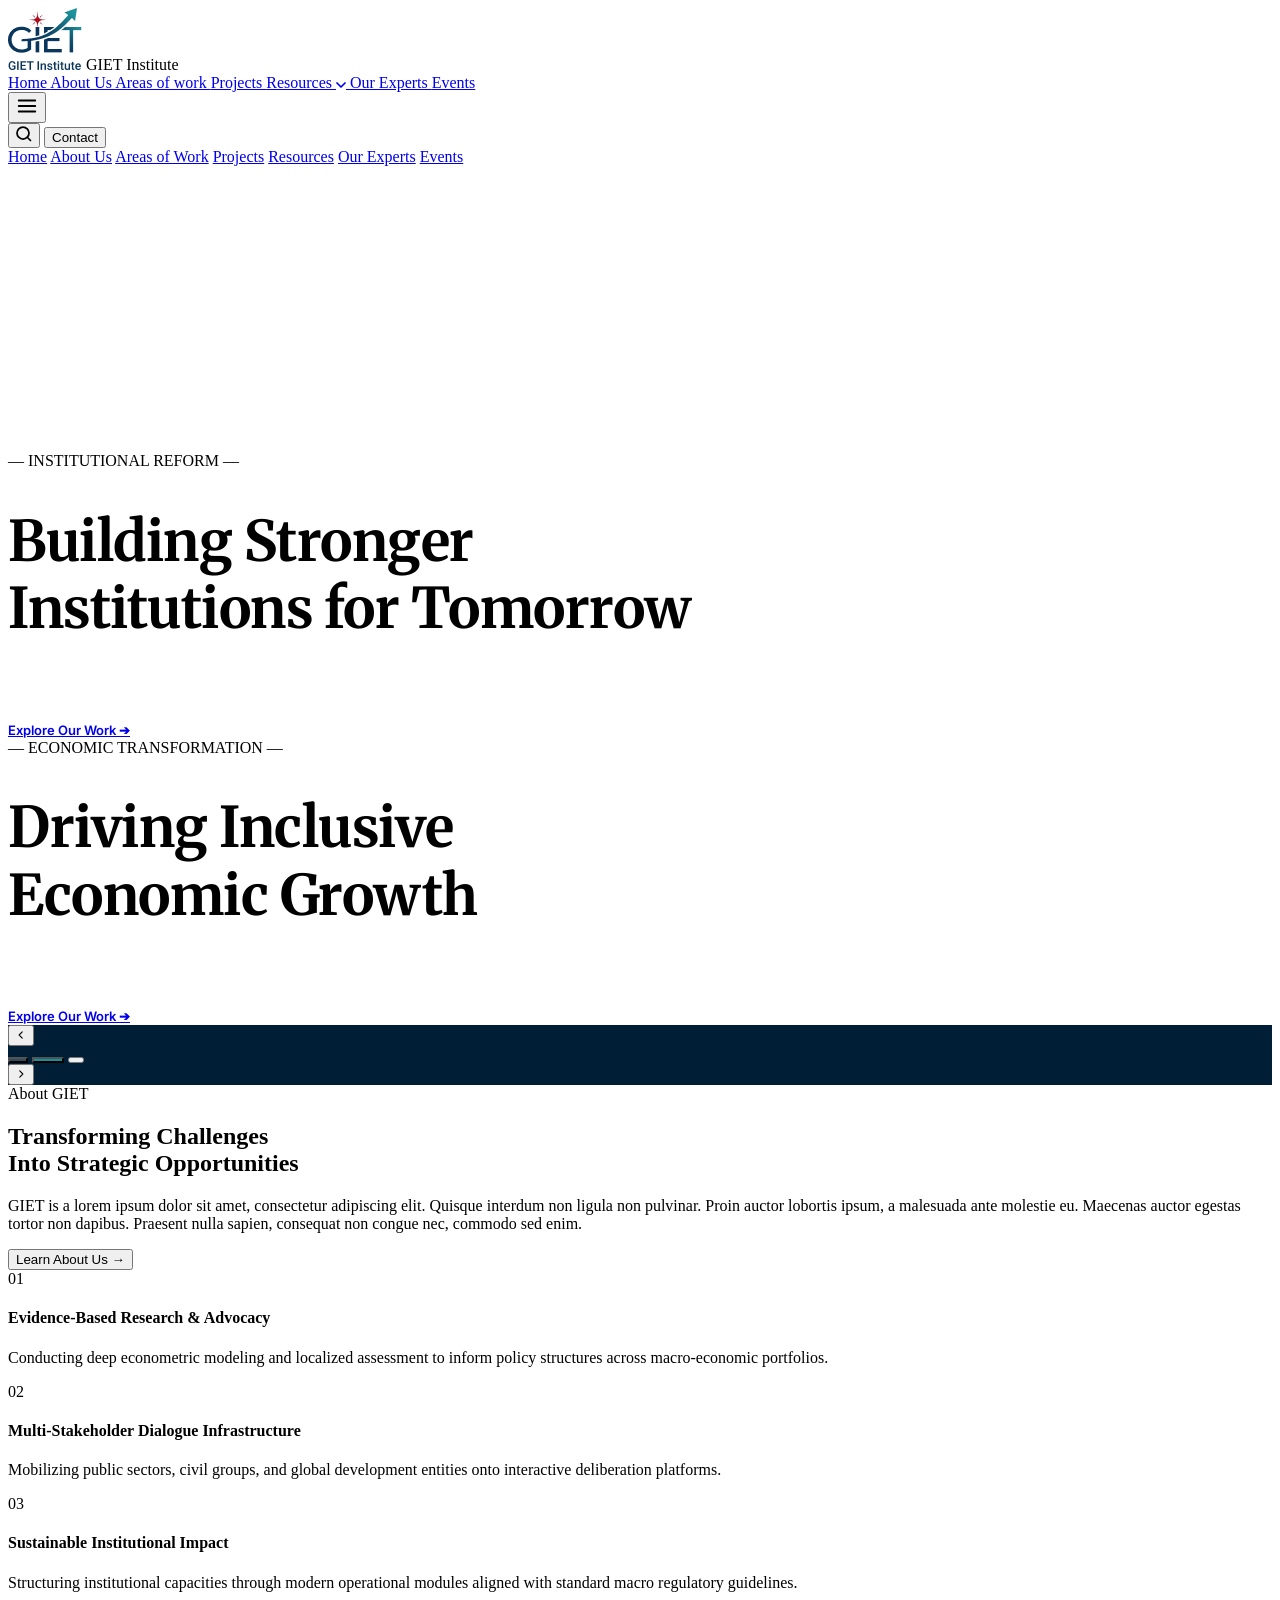
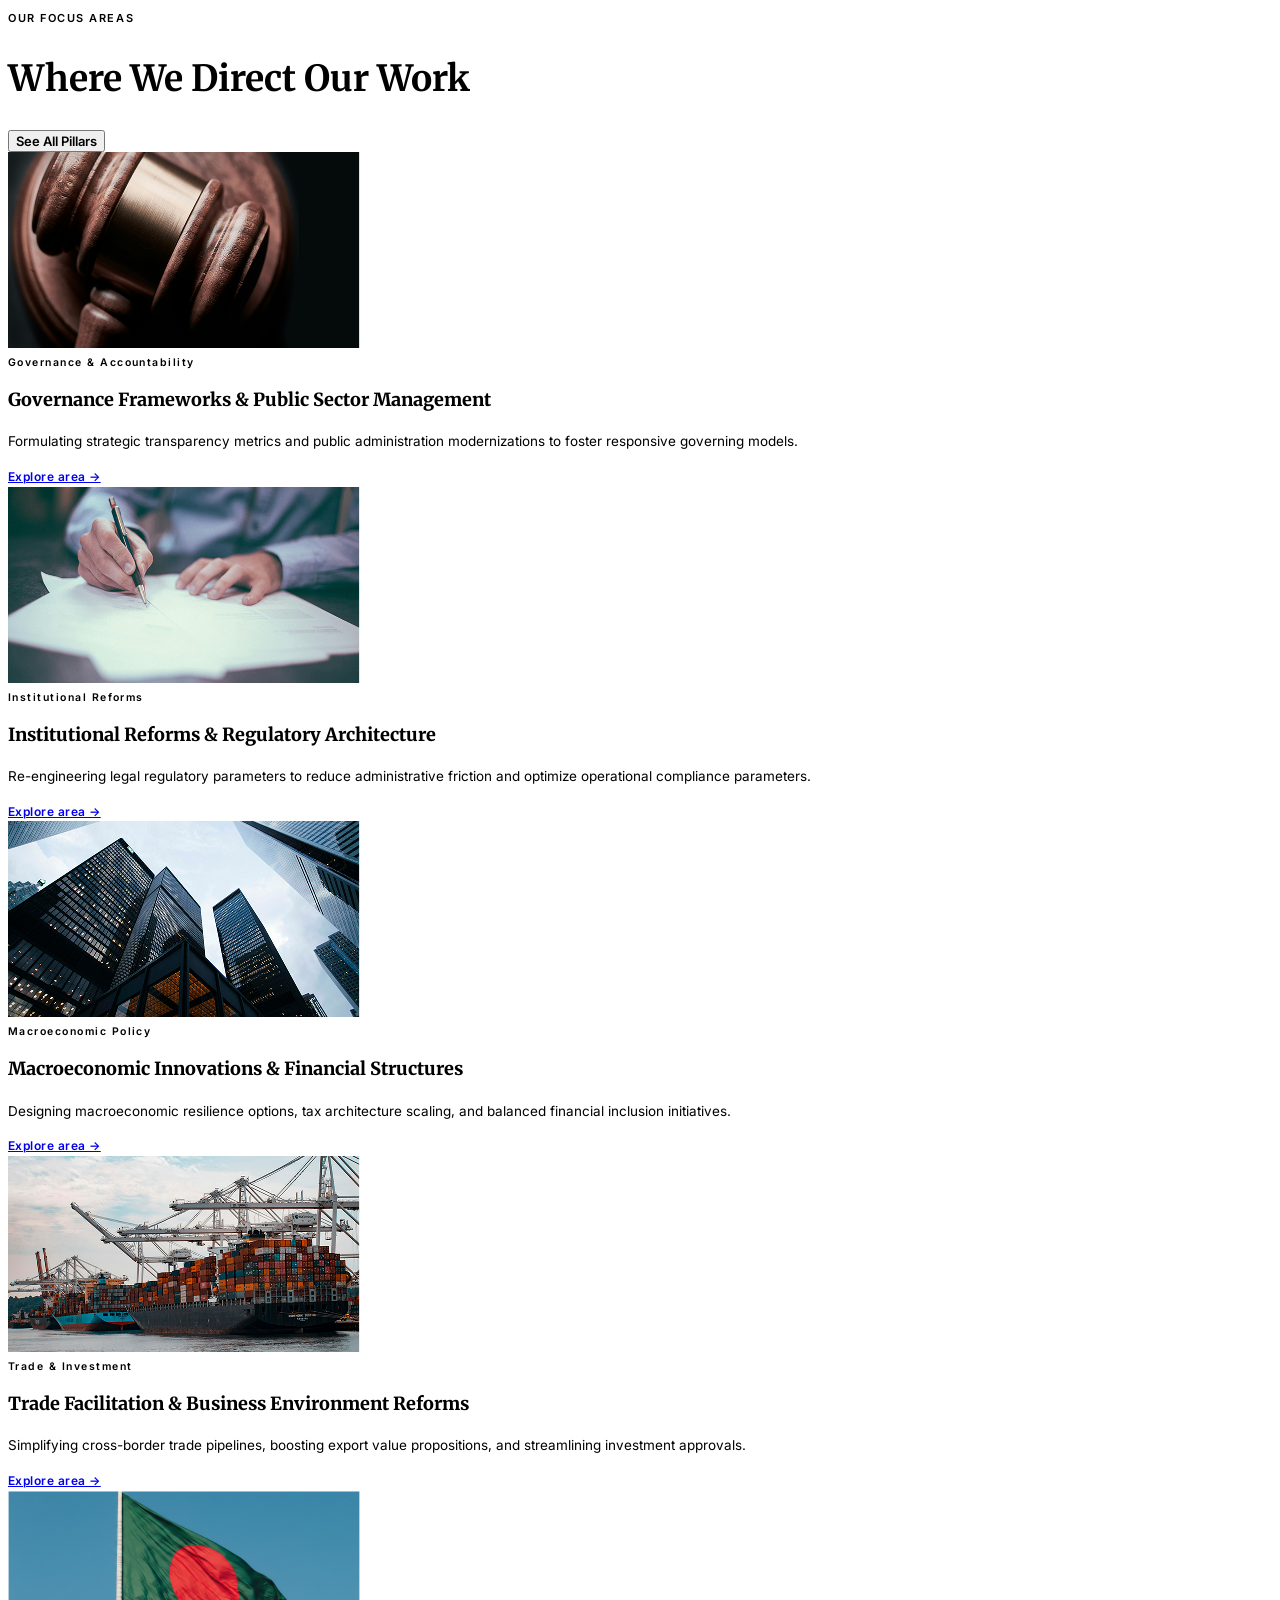
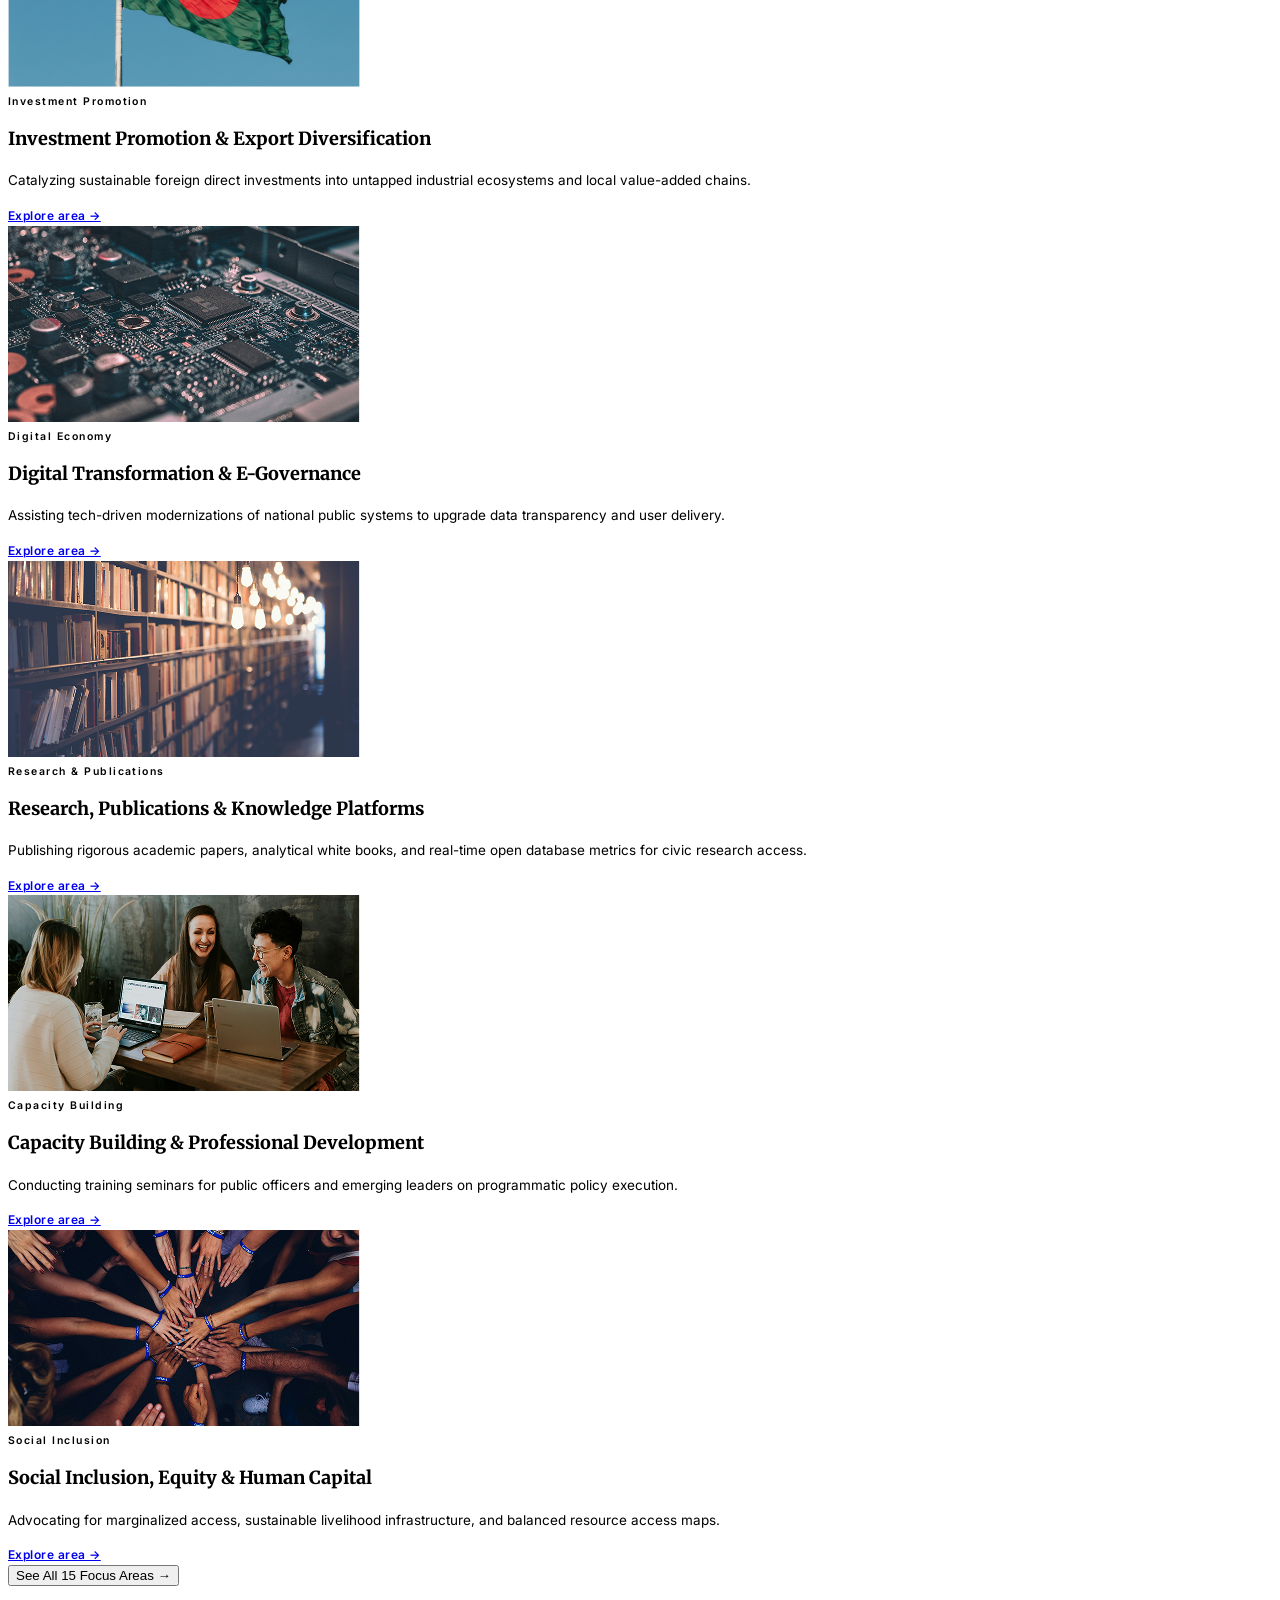
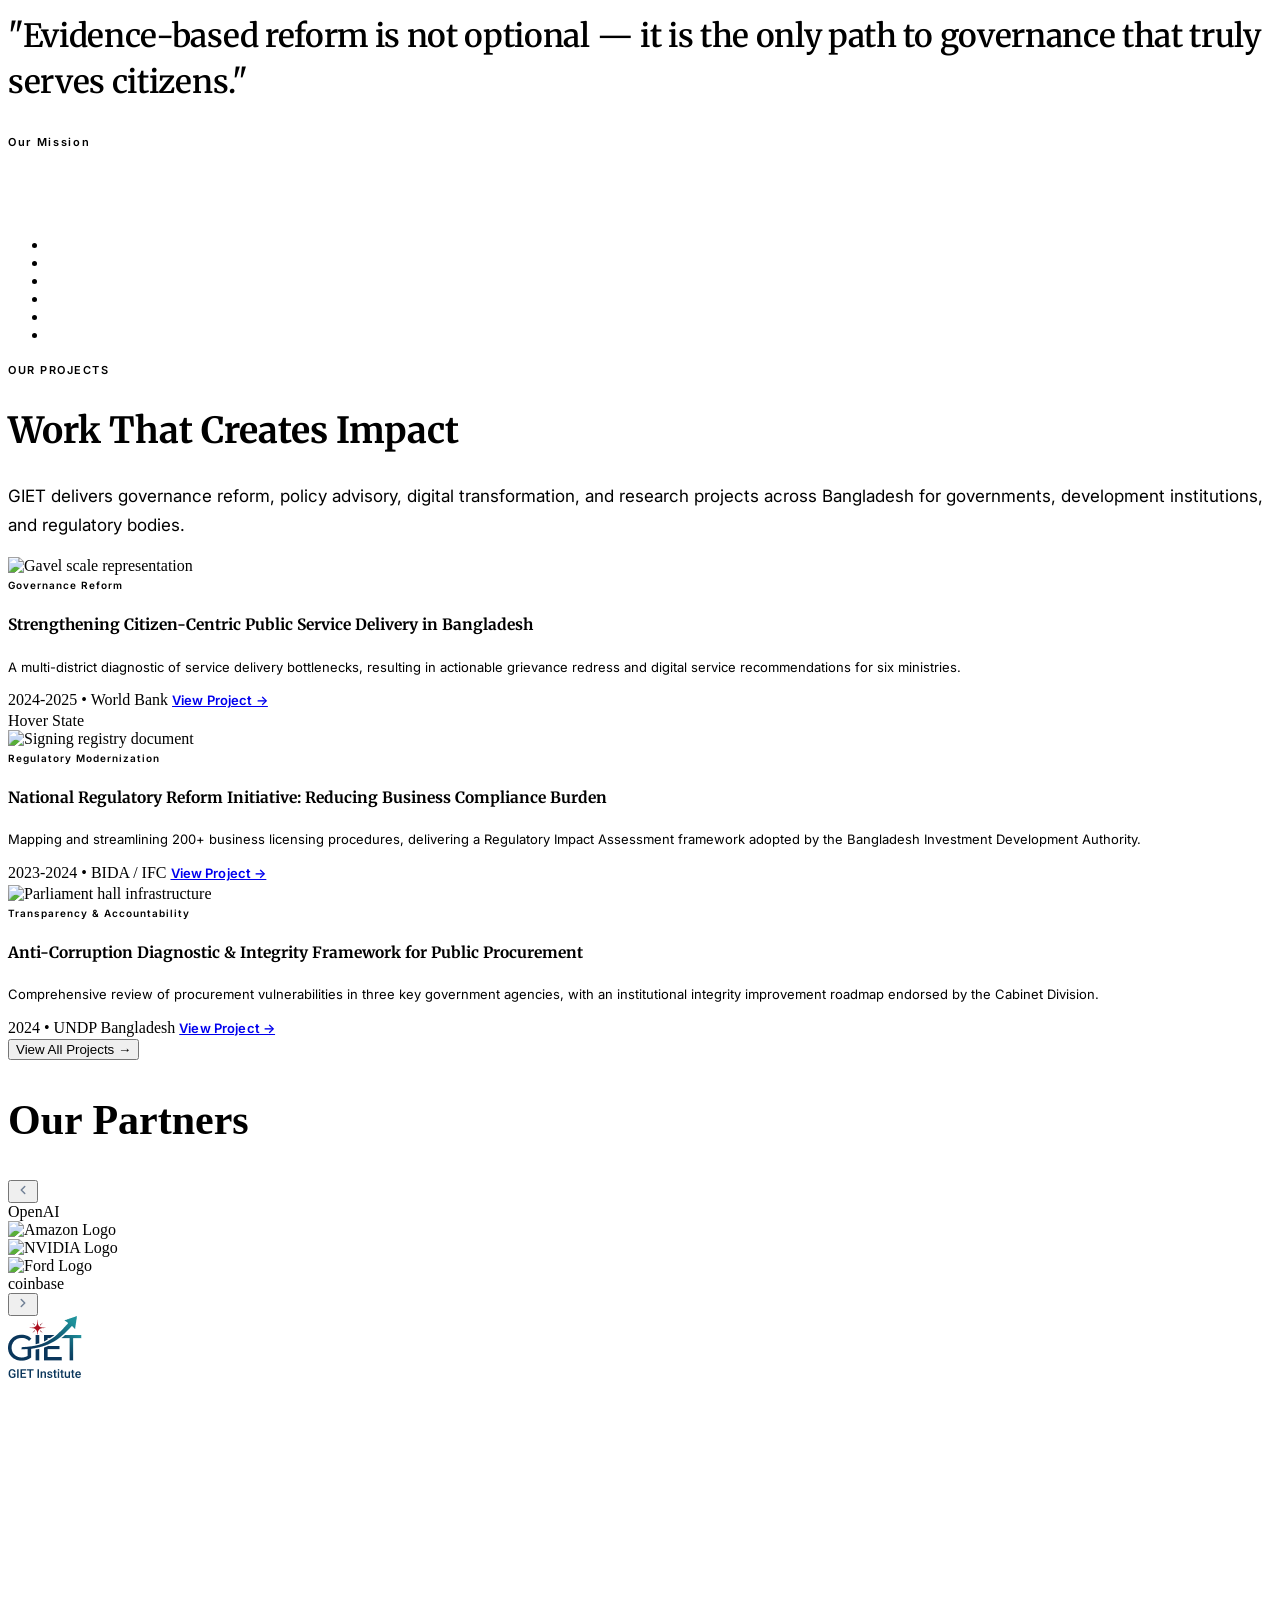
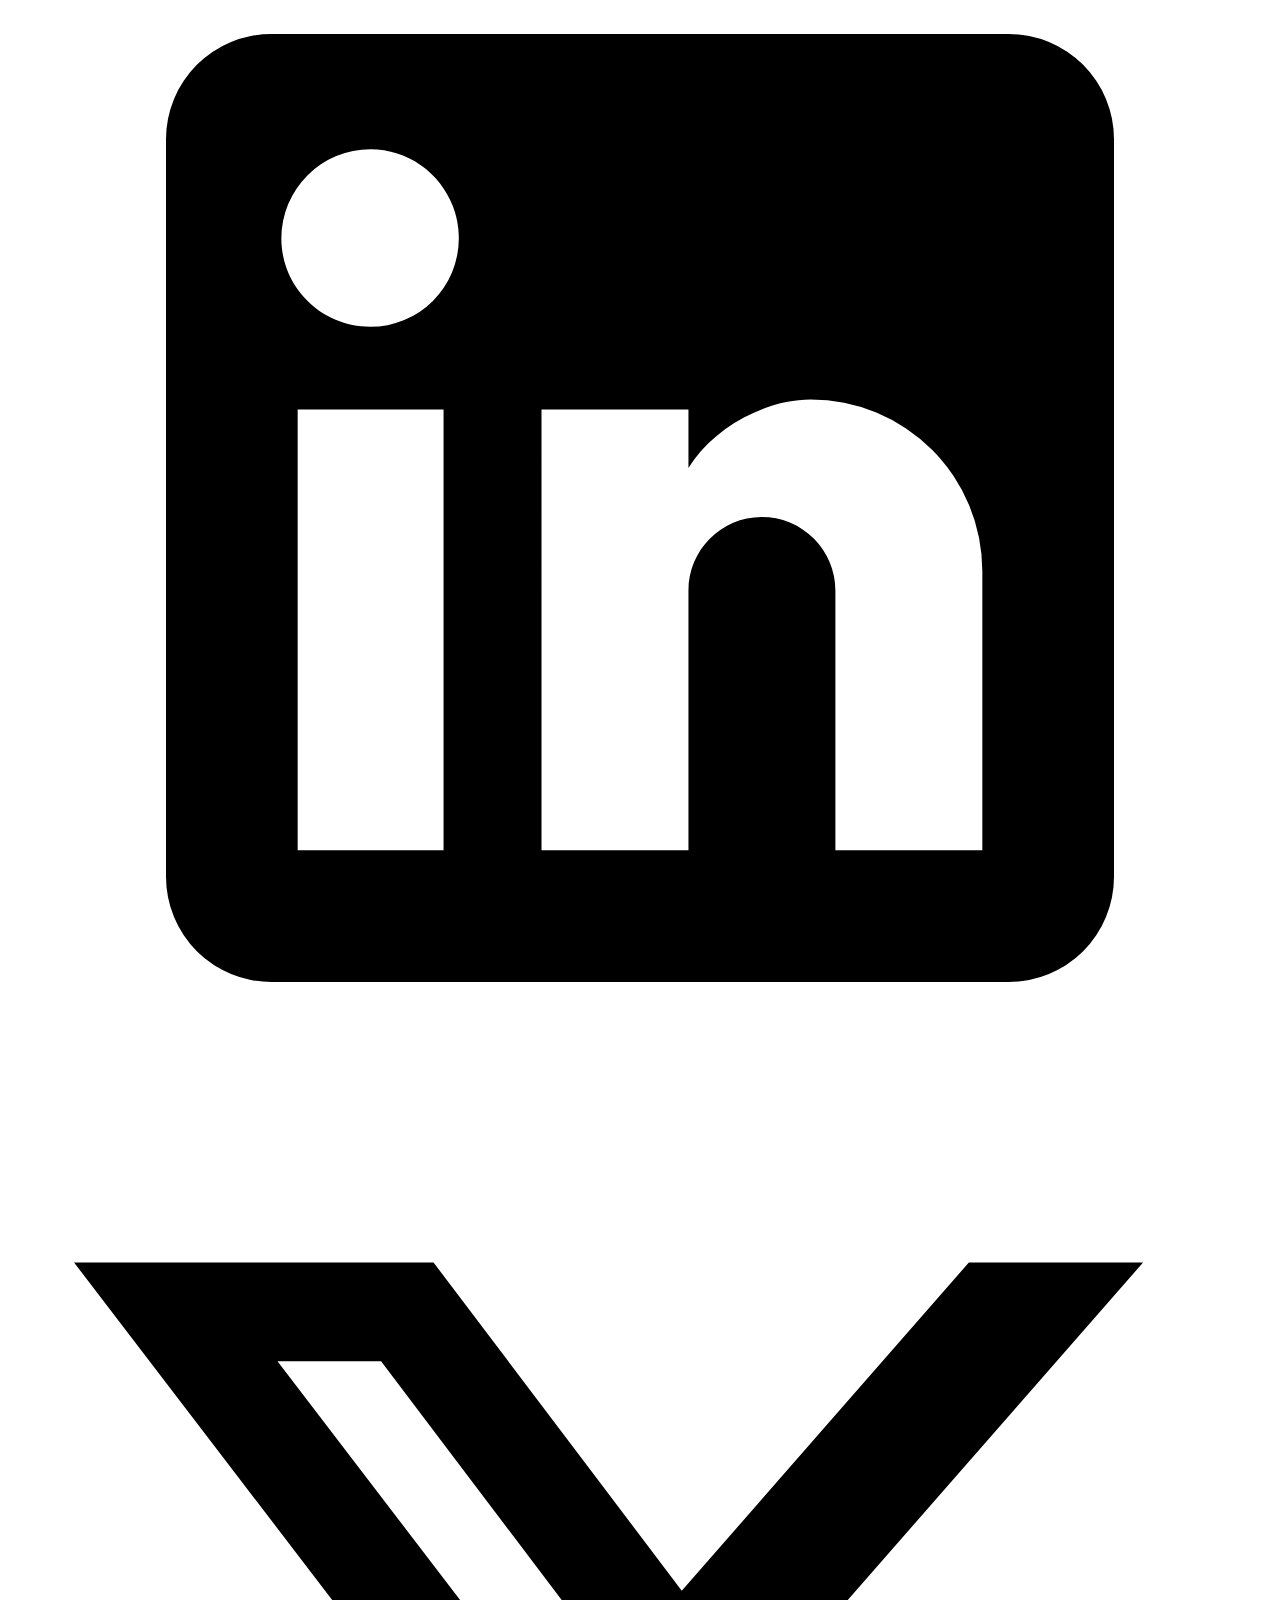
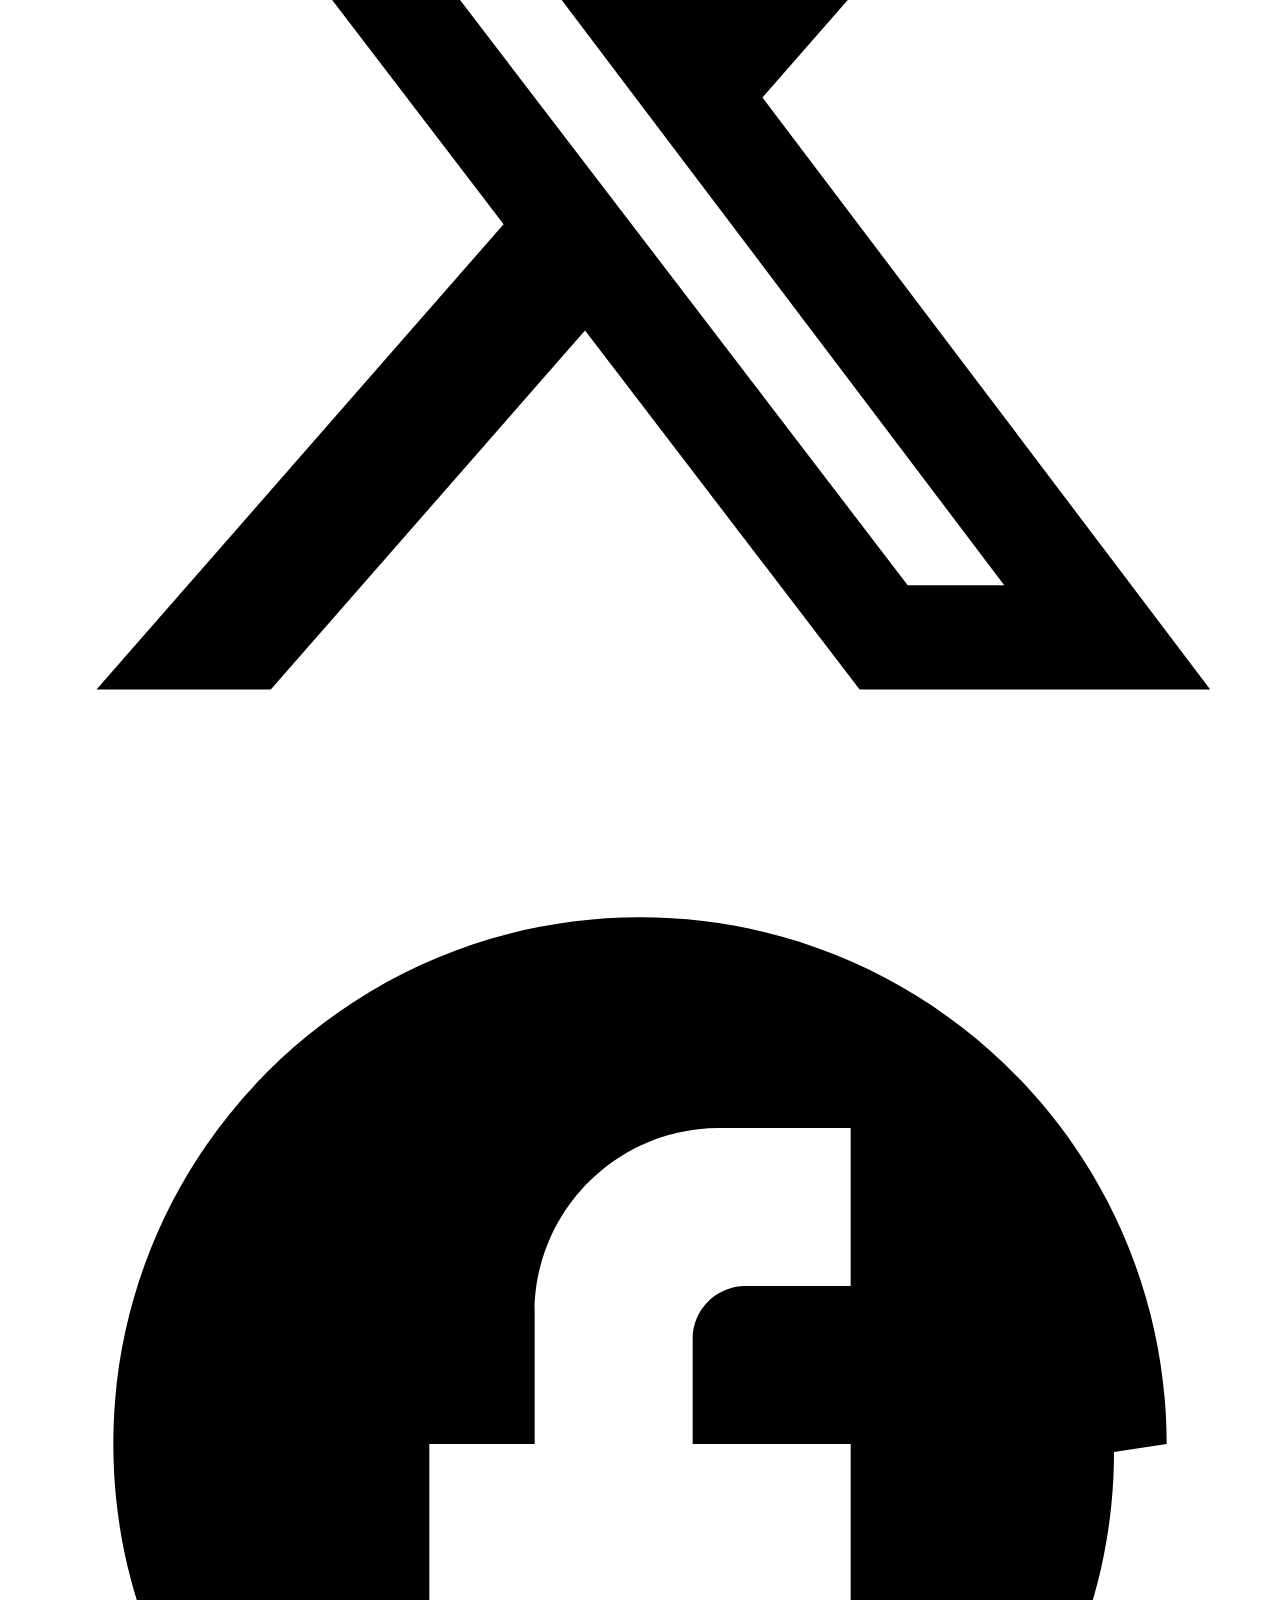
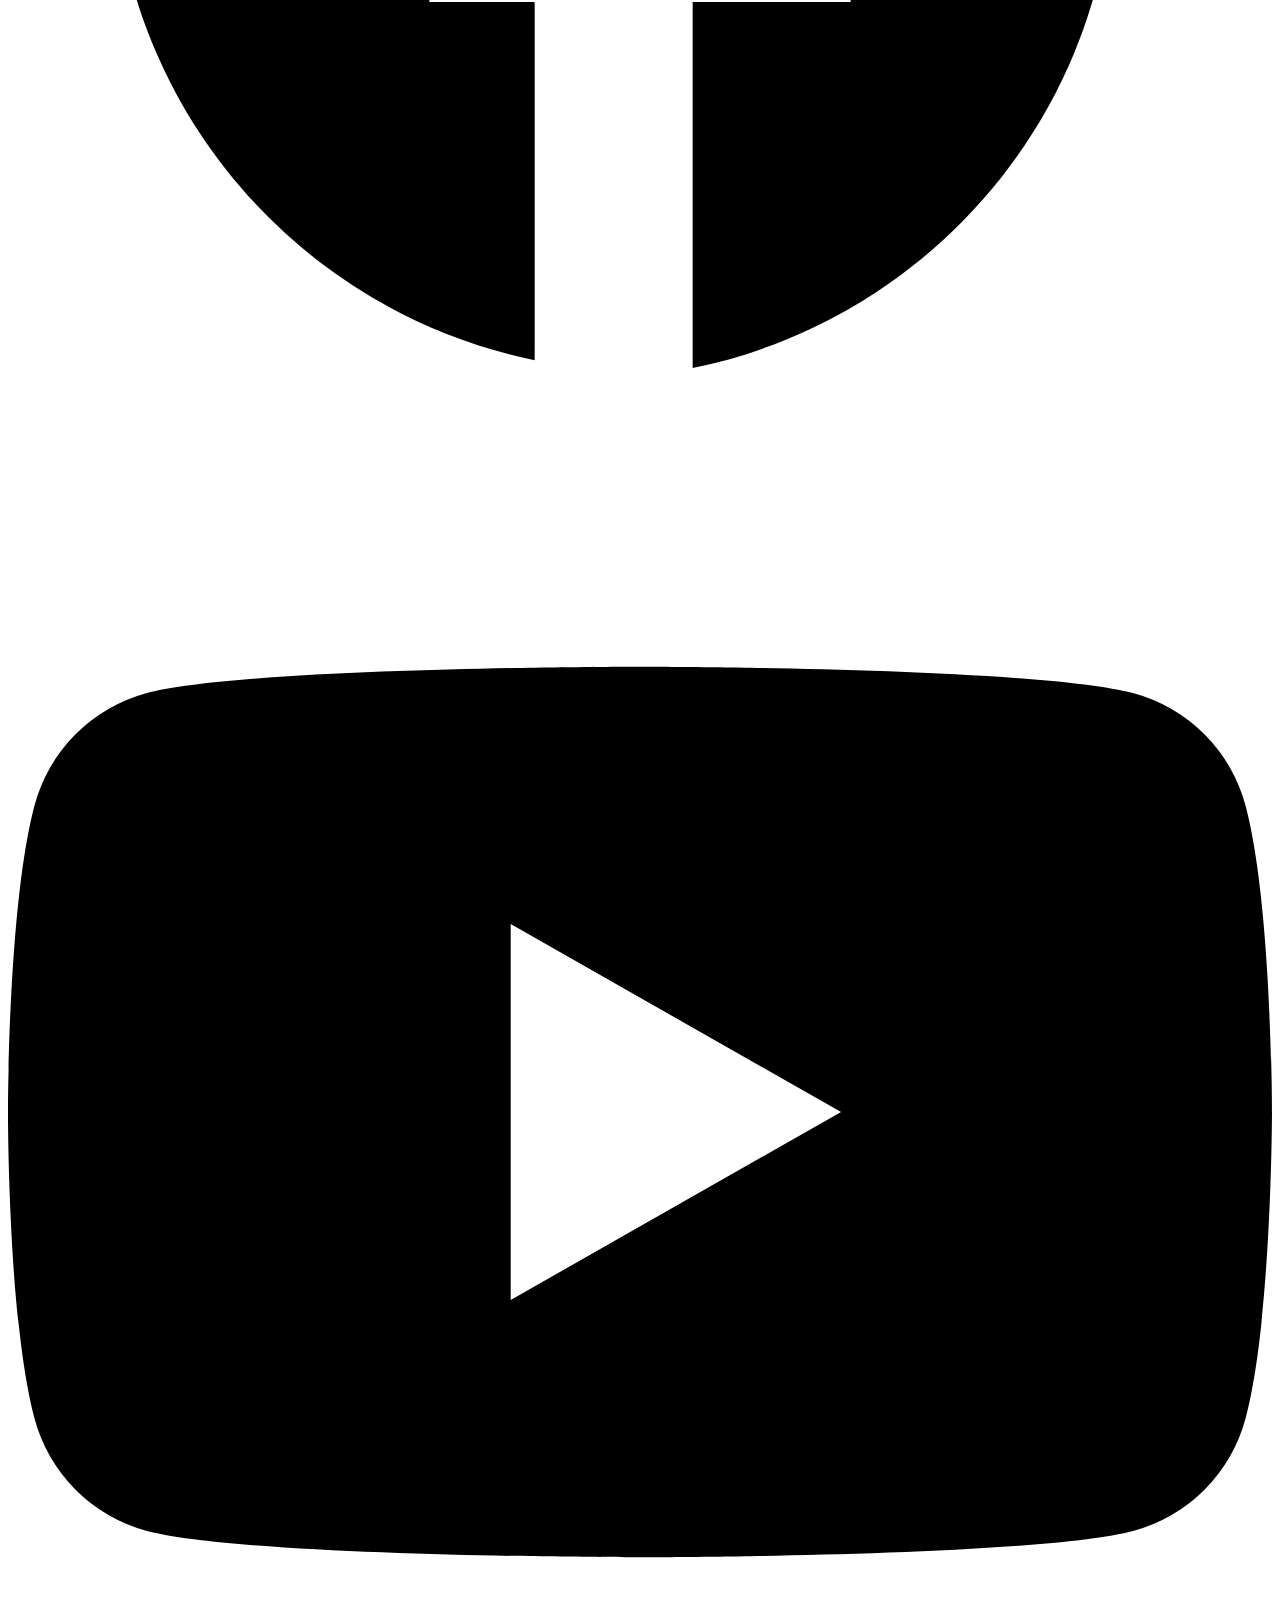
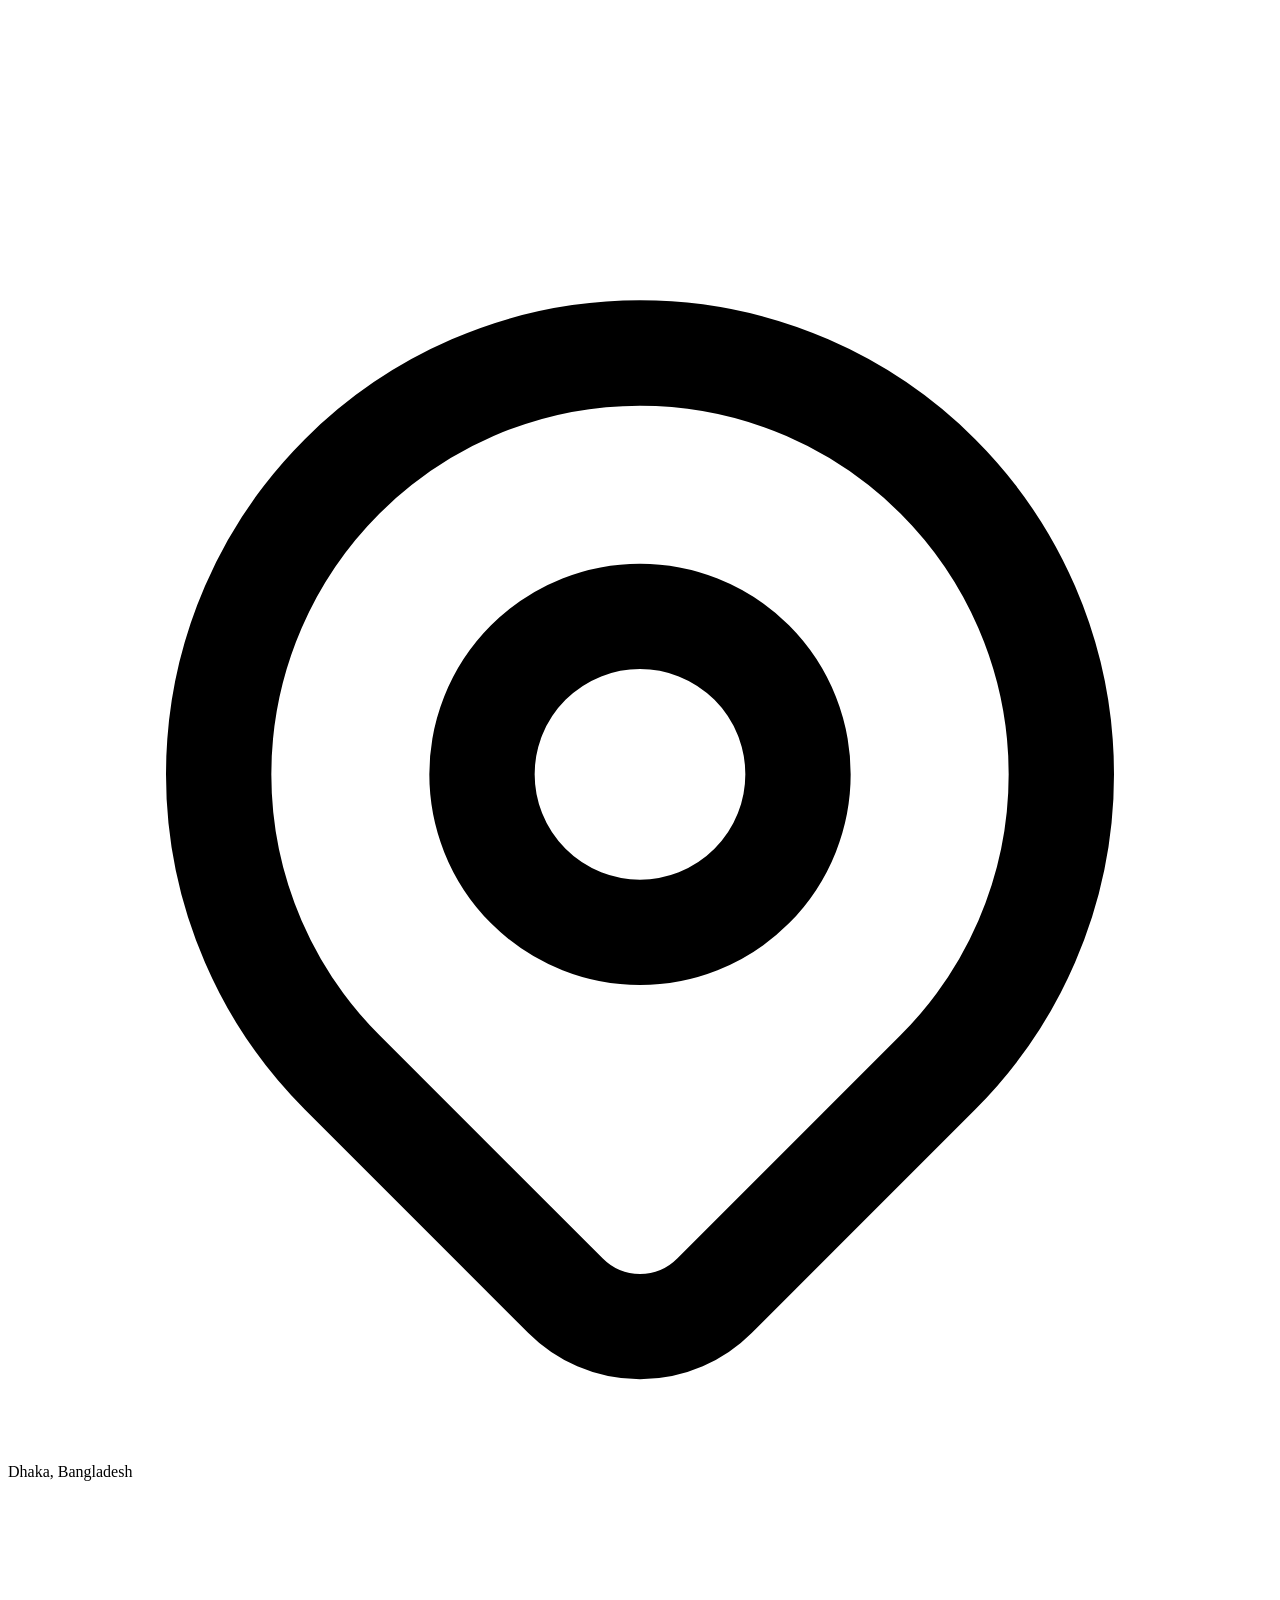
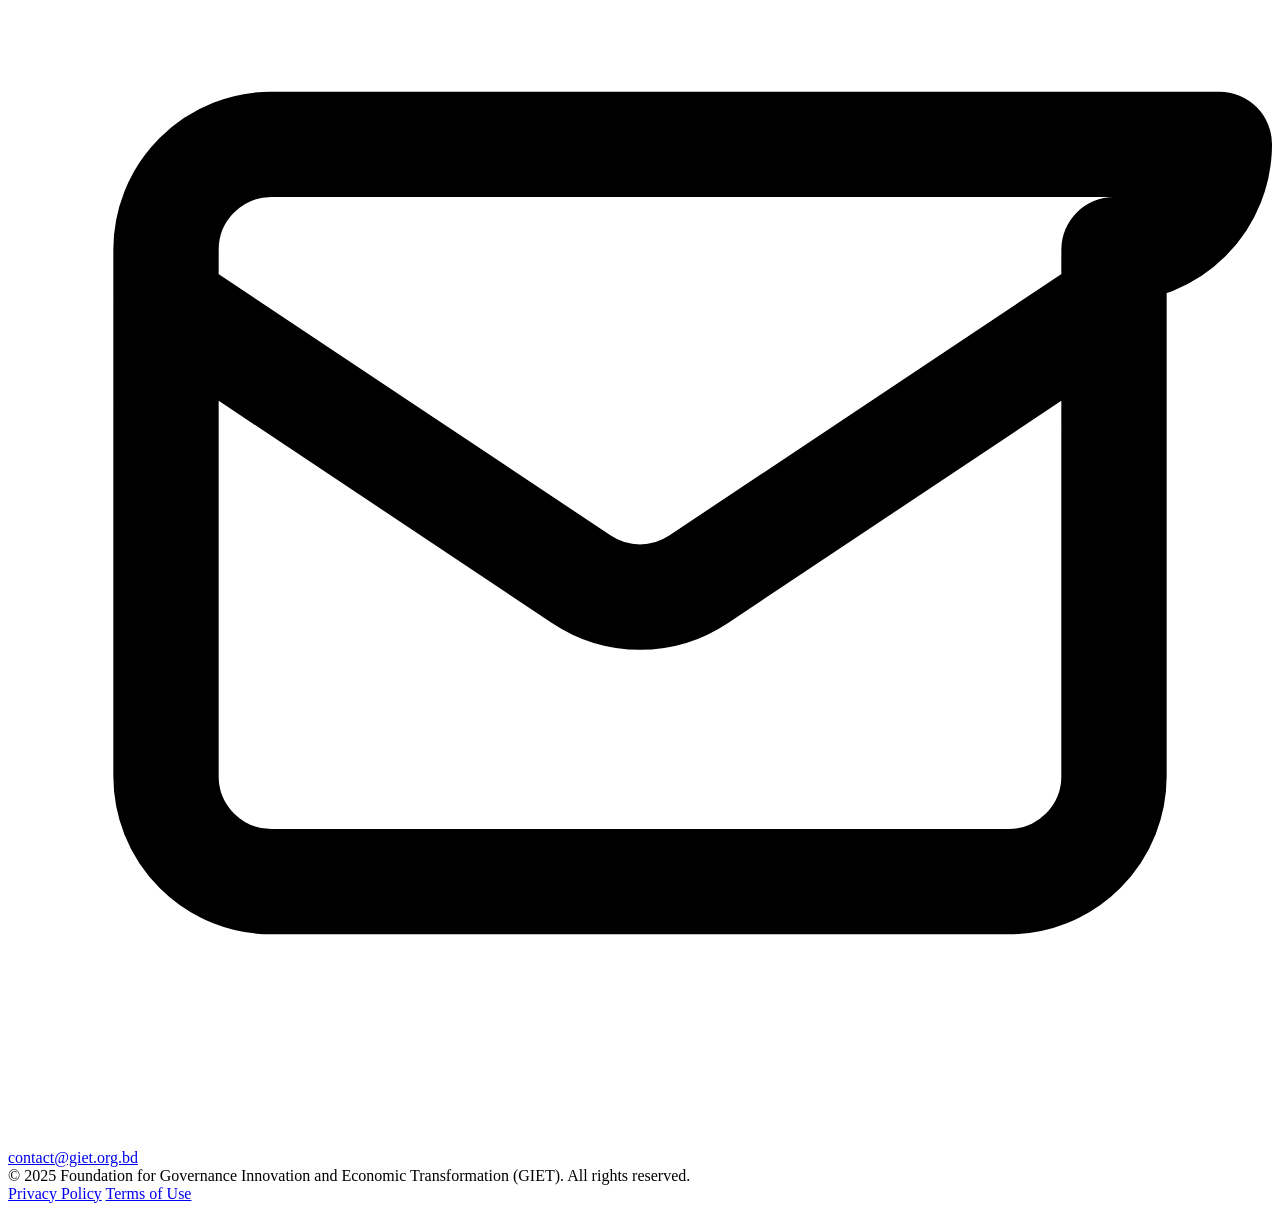
==== index.html @ 3dd4b743 "feat: full responsive index.html — all sections - Hero slider: px-4 on mobile, h-auto on mobile - Ab" ====
﻿<!DOCTYPE html>
<html lang="en">
<head>
    <meta charset="UTF-8">
    <meta name="viewport" content="width=device-width, initial-scale=1.0">
    <title>Home</title>
    <script src="https://cdn.tailwindcss.com"></script>
    <link rel="preconnect" href="https://fonts.googleapis.com">
    <link rel="preconnect" href="https://fonts.gstatic.com" crossorigin>
    <link href="https://fonts.googleapis.com/css2?family=Inter:wght@300;400;500;600;700&family=Merriweather:ital,wght@0,300;0,400;0,700;0,900;1,300&display=swap" rel="stylesheet">
    <link rel="stylesheet" href="https://cdnjs.cloudflare.com/ajax/libs/font-awesome/6.4.0/css/all.min.css">
</head>
<body class="font-sans text-gray-800 bg-white m-0 p-0 antialiased">

<nav class="w-full h-[100px] bg-white border-b border-gray-100 px-4 md:pl-[408px] md:pr-[408px] flex items-center justify-between select-none">
    
    <div class="w-full max-w-[1104px] h-[68px] flex items-center justify-between">
      
        <div class="w-[78.66px] h-[67.17px] flex flex-col items-center justify-center">
            <img src="images/Frame 26.png" alt="GIET Logo" class="w-[46px] h-[42px] mb-0.5" />
            <span class="text-[8px] font-bold tracking-wide text-[#003054] whitespace-nowrap uppercase">GIET Institute</span>
        </div>

        <div class="hidden md:flex items-center justify-center gap-[28px] text-[14px] font-semibold text-[#003054]">
        
            <a href="#" class="h-[34.27px] px-[14px] py-[5.5px] bg-[#18909C] text-white rounded-[6px] flex items-center justify-center transition-colors duration-200">
                Home
            </a>

            <a href="#" class="h-[34.27px] px-[6px] flex items-center justify-center hover:text-[#18909C] transition-colors duration-150">
                About Us
            </a>

            <a href="#" class="h-[34.27px] px-[6px] flex items-center justify-center hover:text-[#18909C] transition-colors duration-150 whitespace-nowrap">
                Areas of work
            </a>

            <a href="#" class="h-[34.27px] px-[6px] flex items-center justify-center hover:text-[#18909C] transition-colors duration-150">
                Projects
            </a>

            <a href="#" class="h-[34.27px] px-[6px] flex items-center justify-center gap-[4px] hover:text-[#18909C] transition-colors duration-150 group">
                <span>Resources</span>
                <svg width="10" height="6" viewBox="0 0 10 6" fill="none" xmlns="http://www.w3.org/2000/svg" class="text-[#18909C] mt-[2px]">
                    <path d="M1 1L5 5L9 1" stroke="currentColor" stroke-width="1.75" stroke-linecap="round" stroke-linejoin="round"/>
                </svg>
            </a>

            <a href="#" class="h-[34.27px] px-[6px] flex items-center justify-center hover:text-[#18909C] transition-colors duration-150 whitespace-nowrap">
                Our Experts
            </a>

            <a href="#" class="h-[34.27px] px-[6px] flex items-center justify-center hover:text-[#18909C] transition-colors duration-150">
                Events
            </a>
        </div>

                <button id="mobile-menu-btn" class="md:hidden flex items-center justify-center w-[36px] h-[36px] text-[#003054]" aria-label="Menu">
          <svg width="22" height="22" viewBox="0 0 24 24" fill="none" stroke="currentColor" stroke-width="2" stroke-linecap="round"><line x1="3" y1="6" x2="21" y2="6"/><line x1="3" y1="12" x2="21" y2="12"/><line x1="3" y1="18" x2="21" y2="18"/></svg>
        </button>
        <div class="w-[138px] h-[37.44px] flex items-center justify-end gap-[10px]">
        
            <button class="w-[36px] h-[36px] flex items-center justify-center text-[#003054] hover:bg-gray-50 transition-all duration-150 cursor-pointer" aria-label="Search">
                <svg width="16" height="16" viewBox="0 0 16 16" fill="none" xmlns="http://www.w3.org/2000/svg">
                    <path d="M11.5 11.5L14.5 14.5M13 7C13 10.3137 10.3137 13 7 13C3.68629 13 1 10.3137 1 7C1 3.68629 3.68629 1 7 1C10.3137 1 13 3.68629 13 7Z" stroke="currentColor" stroke-width="1.75" stroke-linecap="round"/>
                </svg>
            </button>

            <button class="w-[92px] h-[37.44px] bg-[#A80C18] text-white text-[13px] font-bold rounded-[6px] flex items-center justify-center hover:bg-[#8F0A14] transition-colors duration-150 shadow-sm cursor-pointer">
                Contact
            </button>
        </div>

    </div>
</nav>
<!-- Mobile Menu -->
<div id="mobile-menu" class="hidden md:hidden bg-white border-b border-gray-100 px-4 py-4 flex flex-col gap-3 text-[14px] font-semibold text-[#003054]">
  <a href="#" class="py-2 hover:text-[#18909C]">Home</a>
  <a href="#" class="py-2 hover:text-[#18909C]">About Us</a>
  <a href="#" class="py-2 hover:text-[#18909C]">Areas of Work</a>
  <a href="#" class="py-2 hover:text-[#18909C]">Projects</a>
  <a href="#" class="py-2 hover:text-[#18909C]">Resources</a>
  <a href="#" class="py-2 hover:text-[#18909C]">Our Experts</a>
  <a href="#" class="py-2 hover:text-[#18909C]">Events</a>
</div>
<script>
document.getElementById("mobile-menu-btn")?.addEventListener("click",function(){
  document.getElementById("mobile-menu").classList.toggle("hidden");
});
</script>

<header id="hero-slider" class="w-full h-auto md:h-[682.85px] min-h-[400px] md:min-h-[600px] relative flex flex-col justify-between items-center text-center text-white overflow-hidden bg-[#00223D] select-none">

  <!-- SLIDES -->
  <div id="hero-slides" class="absolute inset-0 w-full h-full">

    <!-- Slide 1 -->
    <div class="hero-slide absolute inset-0 w-full h-full transition-opacity duration-700 opacity-100">
      <div class="absolute inset-0 bg-cover bg-center" style="background-image: linear-gradient(rgba(0,24,43,0.55),rgba(0,24,43,0.55)), url('images/Image.png');"></div>
      <div class="relative z-10 flex flex-col items-center justify-center h-full max-w-[1104px] mx-auto px-4 pt-[45px]">
        <span class="text-[10px] font-bold uppercase tracking-[2.5px] text-gray-300 mb-5">— GOVERNANCE INNOVATION —</span>
        <h1 style="font-family:'Merriweather',serif;font-weight:700;font-size:clamp(28px,5vw,56px);line-height:1.2;letter-spacing:-0.5px;" class="text-white text-center mb-5 drop-shadow-md">
          Shaping Policy for a <br><span class="text-[#18909C]">Transformed</span> Bangladesh
        </h1>
        <p style="font-family:'Inter',sans-serif;font-size:15px;line-height:26px;color:rgba(255,255,255,0.85);" class="max-w-[640px] text-center mb-8">
          A non-partisan think tank advancing transparent, accountable governance and economic competitiveness through rigorous research, policy advocacy, and institutional reform.
        </p>
        <a href="#" style="font-family:'Inter',sans-serif;font-weight:600;font-size:13px;" class="bg-[#BA0C1B] text-white px-[26px] py-[11px] rounded-[4px] flex items-center gap-2 hover:bg-[#960A14] transition-all duration-150 shadow-[0px_4px_4px_0px_rgba(0,0,0,0.25)]">
          Explore Our Work ➔
        </a>
      </div>
    </div>

    <!-- Slide 2 -->
    <div class="hero-slide absolute inset-0 w-full h-full transition-opacity duration-700 opacity-0">
      <div class="absolute inset-0 bg-cover bg-center" style="background-image: linear-gradient(rgba(0,24,43,0.60),rgba(0,24,43,0.60)), url('images/Governance Innovation.png');"></div>
      <div class="relative z-10 flex flex-col items-center justify-center h-full max-w-[1104px] mx-auto px-4 pt-[45px]">
        <span class="text-[10px] font-bold uppercase tracking-[2.5px] text-gray-300 mb-5">— INSTITUTIONAL REFORM —</span>
        <h1 style="font-family:'Merriweather',serif;font-weight:700;font-size:clamp(28px,5vw,56px);line-height:1.2;letter-spacing:-0.5px;" class="text-white text-center mb-5 drop-shadow-md">
          Building Stronger <br><span class="text-[#18909C]">Institutions</span> for Tomorrow
        </h1>
        <p style="font-family:'Inter',sans-serif;font-size:15px;line-height:26px;color:rgba(255,255,255,0.85);" class="max-w-[640px] text-center mb-8">
          Strengthening public institutions through evidence-based policy design, regulatory reform, and multi-stakeholder dialogue across Bangladesh.
        </p>
        <a href="#" style="font-family:'Inter',sans-serif;font-weight:600;font-size:13px;" class="bg-[#BA0C1B] text-white px-[26px] py-[11px] rounded-[4px] flex items-center gap-2 hover:bg-[#960A14] transition-all duration-150 shadow-[0px_4px_4px_0px_rgba(0,0,0,0.25)]">
           Explore Our Work ➔
        </a>
      </div>
    </div>

    <!-- Slide 3 -->
    <div class="hero-slide absolute inset-0 w-full h-full transition-opacity duration-700 opacity-0">
      <div class="absolute inset-0 bg-cover bg-center" style="background-image: linear-gradient(rgba(0,24,43,0.60),rgba(0,24,43,0.60)), url('images/Economic Transformation.png');"></div>
      <div class="relative z-10 flex flex-col items-center justify-center h-full max-w-[1104px] mx-auto px-4 pt-[45px]">
        <span class="text-[10px] font-bold uppercase tracking-[2.5px] text-gray-300 mb-5">— ECONOMIC TRANSFORMATION —</span>
        <h1 style="font-family:'Merriweather',serif;font-weight:700;font-size:clamp(28px,5vw,56px);line-height:1.2;letter-spacing:-0.5px;" class="text-white text-center mb-5 drop-shadow-md">
          Driving <span class="text-[#18909C]">Inclusive</span> <br>Economic Growth
        </h1>
        <p style="font-family:'Inter',sans-serif;font-size:15px;line-height:26px;color:rgba(255,255,255,0.85);" class="max-w-[640px] text-center mb-8">
          Delivering data-driven economic diagnostics that enable governments and development partners to design structural reforms for sustainable, inclusive growth.
        </p>
        <a href="#" style="font-family:'Inter',sans-serif;font-weight:600;font-size:13px;" class="bg-[#BA0C1B] text-white px-[26px] py-[11px] rounded-[4px] flex items-center gap-2 hover:bg-[#960A14] transition-all duration-150 shadow-[0px_4px_4px_0px_rgba(0,0,0,0.25)]">
           Explore Our Work ➔
        </a>
      </div>
    </div>

  </div>

  <!-- CONTROLS BAR -->
  <div style="background-color:#001F36;" class="w-full h-[82px] relative z-20 flex items-center justify-center gap-[24px] border-t border-white/5 mt-auto">

    <button id="hero-prev" class="w-[32px] h-[32px] rounded-full border border-white/15 bg-white/5 flex items-center justify-center text-white/60 hover:text-white hover:bg-white/10 transition-all cursor-pointer">
      <svg width="10" height="10" viewBox="0 0 16 16" fill="none"><path d="M10 13L5 8L10 3" stroke="currentColor" stroke-width="1.75" stroke-linecap="round" stroke-linejoin="round"/></svg>
    </button>

    <div id="hero-dots" class="flex items-center gap-[8px]">
      <button class="hero-dot h-[3px] w-[32px] bg-[#18909C] rounded-full transition-all duration-300" data-index="0"></button>
      <button class="hero-dot h-[2px] w-[20px] bg-white/20 rounded-full transition-all duration-300" data-index="1"></button>
      <button class="hero-dot h-[2px] w-[20px] bg-white/20 rounded-full transition-all duration-300" data-index="2"></button>
    </div>

    <button id="hero-next" class="w-[32px] h-[32px] rounded-full border border-white/15 bg-white/5 flex items-center justify-center text-white/60 hover:text-white hover:bg-white/10 transition-all cursor-pointer">
      <svg width="10" height="10" viewBox="0 0 16 16" fill="none"><path d="M6 3L11 8L6 13" stroke="currentColor" stroke-width="1.75" stroke-linecap="round" stroke-linejoin="round"/></svg>
    </button>

  </div>

</header>

<script>
(function () {
  const slides = document.querySelectorAll('.hero-slide');
  const dots   = document.querySelectorAll('.hero-dot');
  let current  = 0;
  let timer;

  function goTo(index) {
    slides[current].style.opacity = '0';
    slides[current].style.pointerEvents = 'none';
    dots[current].style.height  = '2px';
    dots[current].style.width   = '20px';
    dots[current].style.backgroundColor = 'rgba(255,255,255,0.2)';

    current = (index + slides.length) % slides.length;

    slides[current].style.opacity = '1';
    slides[current].style.pointerEvents = '';
    dots[current].style.height  = '3px';
    dots[current].style.width   = '32px';
    dots[current].style.backgroundColor = '#18909C';
  }

  function startAuto() {
    timer = setInterval(function () { goTo(current + 1); }, 5000);
  }

  function resetAuto() {
    clearInterval(timer);
    startAuto();
  }

  document.getElementById('hero-next').addEventListener('click', function () { goTo(current + 1); resetAuto(); });
  document.getElementById('hero-prev').addEventListener('click', function () { goTo(current - 1); resetAuto(); });
  dots.forEach(function (dot) {
    dot.addEventListener('click', function () { goTo(+dot.dataset.index); resetAuto(); });
  });

  startAuto();
})();
</script>

<section class="w-full bg-white pt-[48px] pb-[48px] md:pt-[88px] md:pb-[88px] px-4 md:px-[408px] flex items-start justify-center select-none">
    
    <div class="w-full max-w-[1104px] flex flex-col md:flex-row gap-[40px] md:gap-[80px] items-start">
        
        <div class="w-full md:w-[512px] mt-0 md:mt-[55.85px] flex flex-col gap-[12.8px] items-start text-left">
            
            <span class="text-[11px] font-bold uppercase tracking-[2px] text-[#0E606B] block">
                About GIET
            </span>
            
            <h2 class="text-[#0F172A] font-merriweather font-bold text-[36px] leading-[43.2px] tracking-[0%] align-middle">
                Transforming Challenges <br>Into Strategic Opportunities
            </h2>
            
            <p class="text-[#1A1A1A] font-inter font-normal text-[17px] leading-[28.9px] tracking-[0%] align-middle mb-[3.2px]">
                GIET is a lorem ipsum dolor sit amet, consectetur adipiscing elit. Quisque interdum non ligula non pulvinar. Proin auctor lobortis ipsum, a malesuada ante molestie eu. Maecenas auctor egestas tortor non dapibus. Praesent nulla sapien, consequat non congue nec, commodo sed enim.
            </p>
            
            <button class="w-[159px] h-[43.44px] pt-[9px] pr-[22px] pb-[10.44px] pl-[22px] border border-[#003054] text-[#003054] font-inter font-medium text-[14px] rounded-[6px] bg-transparent flex items-center justify-center gap-2 hover:bg-[#003054]/5 transition-all duration-150 whitespace-nowrap">
                <span>Learn About Us</span>
                <span class="text-[15px] font-normal font-sans">→</span>
            </button>
        </div>
        
        <div class="w-full md:w-[512px] flex flex-col">
            
            <div class="w-full pt-[28px] pb-[28px] flex gap-[24px] items-start border-b border-[#EEF3F8]">
                <span class="text-[#BBCDDE] font-merriweather font-extrabold text-[36px] leading-[36px] align-middle shrink-0">
                    01
                </span>
                <div class="flex flex-col gap-1 text-left">
                    <h4 class="text-[#0F172A] font-merriweather font-bold text-[17px] leading-[22.95px] tracking-[0%] align-middle">
                        Evidence-Based Research & Advocacy
                    </h4>
                    <p class="text-gray-500 text-xs leading-relaxed">
                        Conducting deep econometric modeling and localized assessment to inform policy structures across macro-economic portfolios.
                    </p>
                </div>
            </div>
            
            <div class="w-full pt-[28px] pb-[28px] flex gap-[24px] items-start border-b border-[#EEF3F8]">
                <span class="text-[#BBCDDE] font-merriweather font-extrabold text-[36px] leading-[36px] align-middle shrink-0">
                    02
                </span>
                <div class="flex flex-col gap-1 text-left">
                    <h4 class="text-[#0F172A] font-merriweather font-bold text-[17px] leading-[22.95px] tracking-[0%] align-middle">
                        Multi-Stakeholder Dialogue Infrastructure
                    </h4>
                    <p class="text-gray-500 text-xs leading-relaxed">
                        Mobilizing public sectors, civil groups, and global development entities onto interactive deliberation platforms.
                    </p>
                </div>
            </div>
            
            <div class="w-full pt-[28px] pb-[28px] flex gap-[24px] items-start">
                <span class="text-[#BBCDDE] font-merriweather font-extrabold text-[36px] leading-[36px] align-middle shrink-0">
                    03
                </span>
                <div class="flex flex-col gap-1 text-left">
                    <h4 class="text-[#0F172A] font-merriweather font-bold text-[17px] leading-[22.95px] tracking-[0%] align-middle">
                        Sustainable Institutional Impact
                    </h4>
                    <p class="text-gray-500 text-xs leading-relaxed">
                        Structuring institutional capacities through modern operational modules aligned with standard macro regulatory guidelines.
                    </p>
                </div>
            </div>
            
        </div>
        
    </div>
</section>

   <!-- PILLARS / FOCUS AREAS SECTION (Figma Specs Applied with 9 Cards & Dynamic Bottom Button) -->
<section class="w-full bg-[#F7F9FB] pt-[48px] pb-[48px] md:pt-[88px] md:pb-[88px] px-4 md:px-[408px] flex flex-col items-center select-none">
    
    <!-- TOP HEADER UTILITY ROW -->
    <div class="w-full max-w-[1104px] flex justify-between items-end mb-10">
        <div class="text-left">
            <!-- Our Focus Areas Tag Layer -->
            <span style="font-family:'Inter',sans-serif;font-weight:600;font-size:11px;line-height:18.15px;letter-spacing:1.54px;text-transform:uppercase;" 
                  class="text-[#0E606B] uppercase block mb-2">
                Our Focus Areas
            </span>
            <!-- Section Title -->
            <h2 style="font-family: 'Merriweather', serif; font-weight: 700; font-size: 36px; line-height: 43.2px; letter-spacing: 0%;" 
                class="text-[#0F172A] align-middle">
                Where We Direct Our Work
            </h2>
        </div>
        
        <!-- Action Navigation Trigger -->
        <button style="font-family: 'Inter', sans-serif; font-weight: 600; font-size: 13px;"
                class="w-[155px] h-[43.44px] pt-[9px] pr-[22px] pb-[10.44px] pl-[22px] border border-[#003054] text-[#003054] bg-white rounded-[6px] flex items-center justify-center hover:bg-[#003054]/5 transition-all duration-150 shadow-sm whitespace-nowrap">
            See All Pillars
        </button>
    </div>

    <!-- CORE RE-ENGINEERED COMPONENT GRID (9 Cards Matrix Configuration) -->
    <div class="w-full max-w-[1104px] grid grid-cols-1 md:grid-cols-3 gap-[22px]">
        
        <!-- CARD ITEM 1 -->
        <div class="w-full bg-white border border-[#E4EAF0] rounded-[10px] overflow-hidden flex flex-col transition-all duration-200 hover:shadow-md">
            <img class="w-full h-48 object-cover" src="images/Governance Innovation.png" alt="Governance">
            <div class="p-6 flex flex-col flex-grow text-left">
                <span style="font-family: 'Inter', sans-serif; font-weight: 600; font-size: 10.5px; line-height: 100%; letter-spacing: 1.47px;" class="text-[#0E606B] uppercase mb-2 block">Governance & Accountability</span>
                <h3 style="font-family: 'Merriweather', serif; font-weight: 800; font-size: 18px; line-height: 24.3px;" class="text-[#0F172A] mb-3 align-middle">Governance Frameworks & Public Sector Management</h3>
                <p style="font-family: 'Inter', sans-serif; font-weight: 400; font-size: 13.5px; line-height: 23.22px;" class="text-[#1A1A1A] mb-6 flex-grow align-middle">Formulating strategic transparency metrics and public administration modernizations to foster responsive governing models.</p>
                <a href="#" style="font-family: 'Inter', sans-serif; font-weight: 600; font-size: 12px; line-height: 19.8px; letter-spacing: 0.48px;" class="text-[#18909C] hover:text-[#0E606B] flex items-center gap-1 mt-auto align-middle">Explore area &rarr;</a>
            </div>
        </div>

        <!-- CARD ITEM 2 -->
        <div class="w-full bg-white border border-[#E4EAF0] rounded-[10px] overflow-hidden flex flex-col transition-all duration-200 hover:shadow-md">
            <img class="w-full h-48 object-cover" src="images/Institutional Reform.png" alt="Regulatory">
            <div class="p-6 flex flex-col flex-grow text-left">
                <span style="font-family: 'Inter', sans-serif; font-weight: 600; font-size: 10.5px; line-height: 100%; letter-spacing: 1.47px;" class="text-[#0E606B] uppercase mb-2 block">Institutional Reforms</span>
                <h3 style="font-family: 'Merriweather', serif; font-weight: 800; font-size: 18px; line-height: 24.3px;" class="text-[#0F172A] mb-3 align-middle">Institutional Reforms & Regulatory Architecture</h3>
                <p style="font-family: 'Inter', sans-serif; font-weight: 400; font-size: 13.5px; line-height: 23.22px;" class="text-[#1A1A1A] mb-6 flex-grow align-middle">Re-engineering legal regulatory parameters to reduce administrative friction and optimize operational compliance parameters.</p>
                <a href="#" style="font-family: 'Inter', sans-serif; font-weight: 600; font-size: 12px; line-height: 19.8px; letter-spacing: 0.48px;" class="text-[#18909C] hover:text-[#0E606B] flex items-center gap-1 mt-auto align-middle">Explore area &rarr;</a>
            </div>
        </div>

        <!-- CARD ITEM 3 -->
        <div class="w-full bg-white border border-[#E4EAF0] rounded-[10px] overflow-hidden flex flex-col transition-all duration-200 hover:shadow-md">
            <img class="w-full h-48 object-cover" src="images/Economic Transformation.png" alt="Economic">
            <div class="p-6 flex flex-col flex-grow text-left">
                <span style="font-family: 'Inter', sans-serif; font-weight: 600; font-size: 10.5px; line-height: 100%; letter-spacing: 1.47px;" class="text-[#0E606B] uppercase mb-2 block">Macroeconomic Policy</span>
                <h3 style="font-family: 'Merriweather', serif; font-weight: 800; font-size: 18px; line-height: 24.3px;" class="text-[#0F172A] mb-3 align-middle">Macroeconomic Innovations & Financial Structures</h3>
                <p style="font-family: 'Inter', sans-serif; font-weight: 400; font-size: 13.5px; line-height: 23.22px;" class="text-[#1A1A1A] mb-6 flex-grow align-middle">Designing macroeconomic resilience options, tax architecture scaling, and balanced financial inclusion initiatives.</p>
                <a href="#" style="font-family: 'Inter', sans-serif; font-weight: 600; font-size: 12px; line-height: 19.8px; letter-spacing: 0.48px;" class="text-[#18909C] hover:text-[#0E606B] flex items-center gap-1 mt-auto align-middle">Explore area &rarr;</a>
            </div>
        </div>

        <!-- CARD ITEM 4 -->
        <div class="w-full bg-white border border-[#E4EAF0] rounded-[10px] overflow-hidden flex flex-col transition-all duration-200 hover:shadow-md">
            <img class="w-full h-48 object-cover" src="images/Trade Facilitation.png" alt="Trade">
            <div class="p-6 flex flex-col flex-grow text-left">
                <span style="font-family: 'Inter', sans-serif; font-weight: 600; font-size: 10.5px; line-height: 100%; letter-spacing: 1.47px;" class="text-[#0E606B] uppercase mb-2 block">Trade & Investment</span>
                <h3 style="font-family: 'Merriweather', serif; font-weight: 800; font-size: 18px; line-height: 24.3px;" class="text-[#0F172A] mb-3 align-middle">Trade Facilitation & Business Environment Reforms</h3>
                <p style="font-family: 'Inter', sans-serif; font-weight: 400; font-size: 13.5px; line-height: 23.22px;" class="text-[#1A1A1A] mb-6 flex-grow align-middle">Simplifying cross-border trade pipelines, boosting export value propositions, and streamlining investment approvals.</p>
                <a href="#" style="font-family: 'Inter', sans-serif; font-weight: 600; font-size: 12px; line-height: 19.8px; letter-spacing: 0.48px;" class="text-[#18909C] hover:text-[#0E606B] flex items-center gap-1 mt-auto align-middle">Explore area &rarr;</a>
            </div>
        </div>

        <!-- CARD ITEM 5 -->
        <div class="w-full bg-white border border-[#E4EAF0] rounded-[10px] overflow-hidden flex flex-col transition-all duration-200 hover:shadow-md">
            <img class="w-full h-48 object-cover" src="images/Background (2).png" alt="Investment">
            <div class="p-6 flex flex-col flex-grow text-left">
                <span style="font-family: 'Inter', sans-serif; font-weight: 600; font-size: 10.5px; line-height: 100%; letter-spacing: 1.47px;" class="text-[#0E606B] uppercase mb-2 block">Investment Promotion</span>
                <h3 style="font-family: 'Merriweather', serif; font-weight: 800; font-size: 18px; line-height: 24.3px;" class="text-[#0F172A] mb-3 align-middle">Investment Promotion & Export Diversification</h3>
                <p style="font-family: 'Inter', sans-serif; font-weight: 400; font-size: 13.5px; line-height: 23.22px;" class="text-[#1A1A1A] mb-6 flex-grow align-middle">Catalyzing sustainable foreign direct investments into untapped industrial ecosystems and local value-added chains.</p>
                <a href="#" style="font-family: 'Inter', sans-serif; font-weight: 600; font-size: 12px; line-height: 19.8px; letter-spacing: 0.48px;" class="text-[#18909C] hover:text-[#0E606B] flex items-center gap-1 mt-auto align-middle">Explore area &rarr;</a>
            </div>
        </div>

        <!-- CARD ITEM 6 -->
        <div class="w-full bg-white border border-[#E4EAF0] rounded-[10px] overflow-hidden flex flex-col transition-all duration-200 hover:shadow-md">
            <img class="w-full h-48 object-cover" src="images/Digital Transformation.png" alt="Digital">
            <div class="p-6 flex flex-col flex-grow text-left">
                <span style="font-family: 'Inter', sans-serif; font-weight: 600; font-size: 10.5px; line-height: 100%; letter-spacing: 1.47px;" class="text-[#0E606B] uppercase mb-2 block">Digital Economy</span>
                <h3 style="font-family: 'Merriweather', serif; font-weight: 800; font-size: 18px; line-height: 24.3px;" class="text-[#0F172A] mb-3 align-middle">Digital Transformation & E-Governance</h3>
                <p style="font-family: 'Inter', sans-serif; font-weight: 400; font-size: 13.5px; line-height: 23.22px;" class="text-[#1A1A1A] mb-6 flex-grow align-middle">Assisting tech-driven modernizations of national public systems to upgrade data transparency and user delivery.</p>
                <a href="#" style="font-family: 'Inter', sans-serif; font-weight: 600; font-size: 12px; line-height: 19.8px; letter-spacing: 0.48px;" class="text-[#18909C] hover:text-[#0E606B] flex items-center gap-1 mt-auto align-middle">Explore area &rarr;</a>
            </div>
        </div>

        <!-- CARD ITEM 7 -->
        <div class="w-full bg-white border border-[#E4EAF0] rounded-[10px] overflow-hidden flex flex-col transition-all duration-200 hover:shadow-md">
            <img class="w-full h-48 object-cover" src="images/Research and Publications.png" alt="Research">
            <div class="p-6 flex flex-col flex-grow text-left">
                <span style="font-family: 'Inter', sans-serif; font-weight: 600; font-size: 10.5px; line-height: 100%; letter-spacing: 1.47px;" class="text-[#0E606B] uppercase mb-2 block">Research & Publications</span>
                <h3 style="font-family: 'Merriweather', serif; font-weight: 800; font-size: 18px; line-height: 24.3px;" class="text-[#0F172A] mb-3 align-middle">Research, Publications & Knowledge Platforms</h3>
                <p style="font-family: 'Inter', sans-serif; font-weight: 400; font-size: 13.5px; line-height: 23.22px;" class="text-[#1A1A1A] mb-6 flex-grow align-middle">Publishing rigorous academic papers, analytical white books, and real-time open database metrics for civic research access.</p>
                <a href="#" style="font-family: 'Inter', sans-serif; font-weight: 600; font-size: 12px; line-height: 19.8px; letter-spacing: 0.48px;" class="text-[#18909C] hover:text-[#0E606B] flex items-center gap-1 mt-auto align-middle">Explore area &rarr;</a>
            </div>
        </div>

        <!-- CARD ITEM 8 -->
        <div class="w-full bg-white border border-[#E4EAF0] rounded-[10px] overflow-hidden flex flex-col transition-all duration-200 hover:shadow-md">
            <img class="w-full h-48 object-cover" src="images/Capacity Building.png" alt="Capacity">
            <div class="p-6 flex flex-col flex-grow text-left">
                <span style="font-family: 'Inter', sans-serif; font-weight: 600; font-size: 10.5px; line-height: 100%; letter-spacing: 1.47px;" class="text-[#0E606B] uppercase mb-2 block">Capacity Building</span>
                <h3 style="font-family: 'Merriweather', serif; font-weight: 800; font-size: 18px; line-height: 24.3px;" class="text-[#0F172A] mb-3 align-middle">Capacity Building & Professional Development</h3>
                <p style="font-family: 'Inter', sans-serif; font-weight: 400; font-size: 13.5px; line-height: 23.22px;" class="text-[#1A1A1A] mb-6 flex-grow align-middle">Conducting training seminars for public officers and emerging leaders on programmatic policy execution.</p>
                <a href="#" style="font-family: 'Inter', sans-serif; font-weight: 600; font-size: 12px; line-height: 19.8px; letter-spacing: 0.48px;" class="text-[#18909C] hover:text-[#0E606B] flex items-center gap-1 mt-auto align-middle">Explore area &rarr;</a>
            </div>
        </div>

        <!-- CARD ITEM 9 -->
        <div class="w-full bg-white border border-[#E4EAF0] rounded-[10px] overflow-hidden flex flex-col transition-all duration-200 hover:shadow-md">
            <img class="w-full h-48 object-cover" src="images/Social Inclusion.png" alt="Inclusion">
            <div class="p-6 flex flex-col flex-grow text-left">
                <span style="font-family: 'Inter', sans-serif; font-weight: 600; font-size: 10.5px; line-height: 100%; letter-spacing: 1.47px;" class="text-[#0E606B] uppercase mb-2 block">Social Inclusion</span>
                <h3 style="font-family: 'Merriweather', serif; font-weight: 800; font-size: 18px; line-height: 24.3px;" class="text-[#0F172A] mb-3 align-middle">Social Inclusion, Equity & Human Capital</h3>
                <p style="font-family: 'Inter', sans-serif; font-weight: 400; font-size: 13.5px; line-height: 23.22px;" class="text-[#1A1A1A] mb-6 flex-grow align-middle">Advocating for marginalized access, sustainable livelihood infrastructure, and balanced resource access maps.</p>
                <a href="#" style="font-family: 'Inter', sans-serif; font-weight: 600; font-size: 12px; line-height: 19.8px; letter-spacing: 0.48px;" class="text-[#18909C] hover:text-[#0E606B] flex items-center gap-1 mt-auto align-middle">Explore area &rarr;</a>
            </div>
        </div>

    </div>

    <!-- REPLACED BOTTOM PAGINATION WITH FIGMA SPEC BUTTON -->
    <!-- Width: 204px, Height: 43.44px, Exact padding, rounded-6px, 1px solid #003054 -->
    <div class="w-full flex justify-center mt-12">
        <button class="w-[204px] h-[43.44px] pt-[9px] pr-[22px] pb-[10.44px] pl-[22px] border border-[#003054] text-[#003054] bg-white font-inter font-semibold text-[13px] rounded-[6px] flex items-center justify-center gap-1 hover:bg-[#003054]/5 transition-all duration-150 shadow-sm whitespace-nowrap cursor-pointer">
            <span>See All 15 Focus Areas</span>
            <span class="text-[14px] font-normal font-sans">→</span>
        </button>
    </div>

</section>

 <!-- GIET MISSION STRATEGIC SECTION (Pixel-Perfect Clean Architecture) -->
<section class="w-full bg-[#003054] pt-[48px] pb-[48px] md:pt-[88px] md:pb-[88px] px-4 md:px-[400px] flex items-center justify-center relative select-none">
    
    <!-- MASTER FLEX GRID CONTAINER (Width: 1120px, Structural Column Gap: 80px) -->
    <div class="w-full max-w-[1120px] flex flex-col md:flex-row justify-between items-start gap-10 md:gap-0">
        
        <!-- LEFT BRAND QUOTE COLUMN (Width: 520px, Top Accent Tracking Container) -->
        <div class="w-full md:w-[520px] flex flex-col items-start text-left relative pt-[24px]">
            <!-- Red Brand Accent Graphic Stamp -->
            <div class="w-[44px] h-[3.5px] bg-[#D12630] absolute top-0 left-0"></div>
            
            <!-- High-Impact Editorial Statement -->
            <h2 style="font-family: 'Merriweather', serif; font-weight: 600; font-size: 32px; line-height: 46.4px; letter-spacing: -0.01em;" 
                class="text-white align-middle">
                "Evidence-based reform is not optional — it is the only path to governance that truly serves citizens."
            </h2>
        </div>
        
        <!-- RIGHT MISSION MATRIX COLUMN (Width: 520px, Corporate Directives Blueprint) -->
        <div class="w-full md:w-[520px] flex flex-col justify-between text-left gap-6 md:gap-0">
            
            <!-- Structural Info Grouping -->
            <div class="flex flex-col gap-[16px]">
                <!-- Context Meta Tag -->
                <span style="font-family: 'Inter', sans-serif; font-weight: 600; font-size: 11px; letter-spacing: 0.15em;" 
                      class="text-[#18909C] uppercase block mb-1">
                    Our Mission
                </span>
                
                <!-- Core Operational Philosophy Statement -->
                <p style="font-family: 'Inter', sans-serif; font-weight: 400; font-size: 15px; line-height: 27.75px; color: rgba(255, 255, 255, 0.6); letter-spacing: 0%;" 
                   class="align-middle">
                    GIET is a non-political, non-profit organization dedicated to promoting transparent, accountable governance and sustainable economic transformation in Bangladesh. We perform in-depth research, encourage multi-stakeholder dialogue, and convert evidence into practical policy recommendations.
                </p>
            </div>
            
            <!-- Dual Column Strategic Target Objectives Grid -->
            <ul 
                class="grid grid-cols-2 gap-x-[32px] gap-y-[16px] pt-[24px]">
                
                <!-- Pillar Item 01 -->
                <li class="flex items-center gap-[10px] whitespace-nowrap">
                    <span class="w-[5px] h-[5px] rounded-full bg-[#18909C] shrink-0"></span>
                    <span style="font-weight: 500; font-size: 13px; line-height: 100%; color: rgba(255, 255, 255, 0.55); letter-spacing: 0%;" class="align-middle">Transparent Governance</span>
                </li>
                
                <!-- Pillar Item 02 -->
                <li class="flex items-center gap-[10px] whitespace-nowrap">
                    <span class="w-[5px] h-[5px] rounded-full bg-[#18909C] shrink-0"></span>
                    <span style="font-weight: 500; font-size: 13px; line-height: 100%; color: rgba(255, 255, 255, 0.55); letter-spacing: 0%;" class="align-middle">Economic Competitiveness</span>
                </li>
                
                <!-- Pillar Item 03 -->
                <li class="flex items-center gap-[10px] whitespace-nowrap">
                    <span class="w-[5px] h-[5px] rounded-full bg-[#18909C] shrink-0"></span>
                    <span style="font-weight: 500; font-size: 13px; line-height: 100%; color: rgba(255, 255, 255, 0.55); letter-spacing: 0%;" class="align-middle">Institutional Reform</span>
                </li>
                
                <!-- Pillar Item 04 -->
                <li class="flex items-center gap-[10px] whitespace-nowrap">
                    <span class="w-[5px] h-[5px] rounded-full bg-[#18909C] shrink-0"></span>
                    <span style="font-weight: 500; font-size: 13px; line-height: 100%; color: rgba(255, 255, 255, 0.55); letter-spacing: 0%;" class="align-middle">Digital Transformation</span>
                </li>
                
                <!-- Pillar Item 05 -->
                <li class="flex items-center gap-[10px] whitespace-nowrap">
                    <span class="w-[5px] h-[5px] rounded-full bg-[#18909C] shrink-0"></span>
                    <span style="font-weight: 500; font-size: 13px; line-height: 100%; color: rgba(255, 255, 255, 0.55); letter-spacing: 0%;" class="align-middle">Social Inclusion</span>
                </li>
                
                <!-- Pillar Item 06 -->
                <li class="flex items-center gap-[10px] whitespace-nowrap">
                    <span class="w-[5px] h-[5px] rounded-full bg-[#18909C] shrink-0"></span>
                    <span style="font-weight: 500; font-size: 13px; line-height: 100%; color: rgba(255, 255, 255, 0.55); letter-spacing: 0%;" class="align-middle">Evidence-Based Policy</span>
                </li>
                
            </ul>
        </div>
        
    </div>
</section>

   <section class="w-full bg-[#FFFFFF] pt-[48px] pb-[48px] md:pt-[88px] md:pb-[88px] px-4 md:px-[360px] flex justify-center items-center select-none">
    
    <div class="w-full max-w-[1200px] md:px-[48px] flex flex-col justify-between items-center gap-8">
        
        <div class="w-full max-w-[1104px] text-left flex flex-col gap-2">
            <span style="font-family:'Inter',sans-serif;font-weight:600;font-size:11px;line-height:18.15px;letter-spacing:1.54px;text-transform:uppercase;" 
                  class="text-[#0E606B] uppercase block">
                Our Projects
            </span>
            <h2 style="font-family: 'Merriweather', serif; font-weight: 700; font-size: 36px; line-height: 43.2px;" 
                class="text-[#0F172A] align-middle mt-1">
                Work That Creates Impact
            </h2>
            <p style="font-family: 'Inter', sans-serif; font-weight: 400; font-size: 17px; line-height: 28.9px;" 
               class="text-[#1A1A1A] max-w-[1104px] mt-2 align-middle">
                GIET delivers governance reform, policy advisory, digital transformation, and research projects across Bangladesh for governments, development institutions, and regulatory bodies.
            </p>
        </div>

        <div class="w-full max-w-[1104px] grid grid-cols-1 md:grid-cols-3 gap-[20px] mt-10">
            
            <div class="shadow-[0px_8px_36px_0px_rgba(0,48,84,0.13)] w-full bg-white border border-[#EEF3F8] rounded-[14px] overflow-hidden flex flex-col transition-all duration-300 hover:scale-[1.01]">
                <div class="w-full h-[150px] overflow-hidden bg-slate-900">
                    <img class="w-full h-full object-cover opacity-95" src="https://images.unsplash.com/photo-1589829545856-d10d557cf95f?auto=format&fit=crop&q=80&w=400" alt="Gavel scale representation">
                </div>
                <div class="p-[22px] flex flex-col flex-grow text-left justify-between">
                    <div>
                        <span style="font-family: 'Inter', sans-serif; font-weight: 600; font-size: 10px; line-height: 16.5px; letter-spacing: 1px;" class="text-[#0E606B] uppercase block mb-2">Governance Reform</span>
                        <h4 style="font-family: 'Merriweather', serif; font-weight: 700; font-size: 15.5px; line-height: 21.7px;" class="text-[#0F172A] line-clamp-2 align-middle mb-2">Strengthening Citizen-Centric Public Service Delivery in Bangladesh</h4>
                        <p style="font-family: 'Inter', sans-serif; font-weight: 400; font-size: 13px; line-height: 20.8px;" class="text-[#1A1A1A] opacity-80 line-clamp-3 align-middle">A multi-district diagnostic of service delivery bottlenecks, resulting in actionable grievance redress and digital service recommendations for six ministries.</p>
                    </div>
                    <div class="flex justify-between items-center pt-2 mt-auto">
                        <span class="text-[12px] text-slate-400 font-normal">2024-2025 &bull; World Bank</span>
                        <a href="#" style="font-family: 'Inter', sans-serif; font-weight: 600; font-size: 13px; line-height: 21.45px; letter-spacing: 0.13px;" class="text-[#A80C18] flex items-center gap-1 hover:opacity-80">View Project &rarr;</a>
                    </div>
                </div>
            </div>

            <div class="shadow-[0px_8px_36px_0px_rgba(0,48,84,0.13)] w-full bg-white border border-[#EEF3F8] rounded-[14px] overflow-hidden flex flex-col transition-all duration-300 hover:scale-[1.01]">
                <div class="absolute top-3 right-3 bg-[#D12630] text-white text-[9px] uppercase tracking-wider font-semibold px-2 py-0.5 rounded-[4px] z-10">Hover State</div>
                <div class="w-full h-[150px] overflow-hidden bg-slate-900">
                    <img class="w-full h-full object-cover opacity-95" src="https://images.unsplash.com/photo-1450133064473-71024230f91b?auto=format&fit=crop&q=80&w=400" alt="Signing registry document">
                </div>
                <div class="p-[22px] flex flex-col flex-grow text-left justify-between">
                    <div>
                        <span style="font-family: 'Inter', sans-serif; font-weight: 600; font-size: 10px; line-height: 16.5px; letter-spacing: 1px;" class="text-[#0E606B] uppercase block mb-2">Regulatory Modernization</span>
                        <h4 style="font-family: 'Merriweather', serif; font-weight: 700; font-size: 15.5px; line-height: 21.7px;" class="text-[#0F172A] line-clamp-2 align-middle mb-2">National Regulatory Reform Initiative: Reducing Business Compliance Burden</h4>
                        <p style="font-family: 'Inter', sans-serif; font-weight: 400; font-size: 13px; line-height: 20.8px;" class="text-[#1A1A1A] opacity-80 line-clamp-3 align-middle">Mapping and streamlining 200+ business licensing procedures, delivering a Regulatory Impact Assessment framework adopted by the Bangladesh Investment Development Authority.</p>
                    </div>
                    <div class="flex justify-between items-center pt-2 mt-auto">
                        <span class="text-[12px] text-slate-400 font-normal">2023-2024 &bull; BIDA / IFC</span>
                        <a href="#" style="font-family: 'Inter', sans-serif; font-weight: 600; font-size: 13px; line-height: 21.45px; letter-spacing: 0.13px;" class="text-[#A80C18] flex items-center gap-1 hover:opacity-80">View Project &rarr;</a>
                    </div>
                </div>
            </div>

            <div class="shadow-[0px_8px_36px_0px_rgba(0,48,84,0.13)] w-full bg-white border border-[#EEF3F8] rounded-[14px] overflow-hidden flex flex-col transition-all duration-300 hover:scale-[1.01]">
                <div class="w-full h-[150px] overflow-hidden bg-slate-900">
                    <img class="w-full h-full object-cover opacity-95" src="https://images.unsplash.com/photo-1541872703-74c5e44368f9?auto=format&fit=crop&q=80&w=400" alt="Parliament hall infrastructure">
                </div>
                <div class="p-[22px] flex flex-col flex-grow text-left justify-between">
                    <div>
                        <span style="font-family: 'Inter', sans-serif; font-weight: 600; font-size: 10px; line-height: 16.5px; letter-spacing: 1px;" class="text-[#0E606B] uppercase block mb-2">Transparency & Accountability</span>
                        <h4 style="font-family: 'Merriweather', serif; font-weight: 700; font-size: 15.5px; line-height: 21.7px;" class="text-[#0F172A] line-clamp-2 align-middle mb-2">Anti-Corruption Diagnostic & Integrity Framework for Public Procurement</h4>
                        <p style="font-family: 'Inter', sans-serif; font-weight: 400; font-size: 13px; line-height: 20.8px;" class="text-[#1A1A1A] opacity-80 line-clamp-3 align-middle">Comprehensive review of procurement vulnerabilities in three key government agencies, with an institutional integrity improvement roadmap endorsed by the Cabinet Division.</p>
                    </div>
                    <div class="flex justify-between items-center pt-2 mt-auto">
                        <span class="text-[12px] text-slate-400 font-normal">2024 &bull; UNDP Bangladesh</span>
                        <a href="#" style="font-family: 'Inter', sans-serif; font-weight: 600; font-size: 13px; line-height: 21.45px; letter-spacing: 0.13px;" class="text-[#A80C18] flex items-center gap-1 hover:opacity-80">View Project &rarr;</a>
                    </div>
                </div>
            </div>

        </div>

        <div class="w-full flex justify-center mt-6">
            <button class="w-[180px] h-[44px] border border-slate-300 text-[#0F172A] font-inter font-semibold text-[13px] rounded-[6px] flex items-center justify-center gap-2 hover:bg-slate-50 transition-all duration-150 shadow-sm whitespace-nowrap cursor-pointer">
                <span>View All Projects</span>
                <span class="text-[14px] font-sans font-normal">&rarr;</span>
            </button>
        </div>

    </div>
</section>

    <section class="w-full bg-white border-t border-[#F0F0F0] flex items-center justify-center relative select-none py-12">
    
    <div class="w-full max-w-[1200px] px-4 md:px-[48px] flex flex-col justify-between items-center relative gap-8">
        
        <h2 style="font-family: 'Lora', serif; font-weight: 700; font-size: 42px; line-height: 50.4px;" 
            class="text-[#0F172A] text-center align-middle">
            Our Partners
        </h2>

        <div class="w-full max-w-[1104px] flex items-center justify-between relative mt-6">
            
            <button class="w-[32px] h-[32px] rounded-full bg-[#F4F4F4] hover:bg-slate-200 flex items-center justify-center absolute left-[-42px] top-1/2 -translate-y-1/2 transition-colors cursor-pointer z-10">
                <svg width="14" height="14" viewBox="0 0 24 24" fill="none" stroke="#718096" stroke-width="2.5" stroke-linecap="round" stroke-linejoin="round">
                    <polyline points="15 18 9 12 15 6"></polyline>
                </svg>
            </button>

            <div class="w-full grid grid-cols-2 md:grid-cols-5 gap-[12px] items-center">
                
                <div class="w-full h-[80px] bg-white border border-[#EEF3F8] rounded-[10px] flex items-center justify-center p-4 transition-all duration-200 hover:shadow-sm">
                    <span class="font-sans font-bold text-[18px] text-black tracking-tight">OpenAI</span>
                </div>

                <div class="w-full h-[80px] bg-white border border-[#EEF3F8] rounded-[10px] flex items-center justify-center p-4 transition-all duration-200 hover:shadow-sm">
                    <img class="max-h-[26px] object-contain opacity-90" src="https://upload.wikimedia.org/wikipedia/commons/a/a9/Amazon_logo.svg" alt="Amazon Logo">
                </div>

                <div class="w-full h-[80px] bg-white border border-[#EEF3F8] rounded-[10px] flex items-center justify-center p-4 transition-all duration-200 hover:shadow-sm">
                    <img class="max-h-[20px] object-contain opacity-95" src="https://upload.wikimedia.org/wikipedia/commons/2/21/Nvidia_logo.svg" alt="NVIDIA Logo">
                </div>

                <div class="w-full h-[80px] bg-white border border-[#EEF3F8] rounded-[10px] flex items-center justify-center p-4 transition-all duration-200 hover:shadow-sm">
                    <img class="max-h-[28px] object-contain opacity-95" src="https://upload.wikimedia.org/wikipedia/commons/a/a0/Ford_Motor_Company_Logo.svg" alt="Ford Logo">
                </div>

                <div class="w-full h-[80px] bg-white border border-[#EEF3F8] rounded-[10px] flex items-center justify-center p-4 transition-all duration-200 hover:shadow-sm">
                    <span class="font-sans font-extrabold text-[19px] text-[#0052FF] tracking-tight">coinbase</span>
                </div>

            </div>

            <button class="w-[32px] h-[32px] rounded-full bg-[#F4F4F4] hover:bg-slate-200 flex items-center justify-center absolute right-[-42px] top-1/2 -translate-y-1/2 transition-colors cursor-pointer z-10">
                <svg width="14" height="14" viewBox="0 0 24 24" fill="none" stroke="#718096" stroke-width="2.5" stroke-linecap="round" stroke-linejoin="round">
                    <polyline points="9 18 15 12 9 6"></polyline>
                </svg>
            </button>

        </div>
        
    </div>
</section>

   <footer class="w-full relative select-none flex flex-col justify-between pt-[60px] bg-[#003054]">
    
    <div class="w-full max-w-[1104px] mx-auto flex flex-col md:flex-row justify-between items-start pb-[40px] px-4 md:px-0 gap-8 md:gap-0">
        
        <div class="w-full md:w-[500px] flex flex-col text-left">
            <div class="w-[76px] h-[50px] bg-white rounded-[5px] p-1 flex items-center justify-center mb-4 overflow-hidden">
                <img class="max-h-full max-w-full object-contain" src="images/Frame 26.png" alt="GIET Logo">
            </div>
            
            <h3 style="font-family: 'Inter', sans-serif; font-weight: 400; font-size: 11px; line-height: 16.5px; color: #FFFFFFCC; letter-spacing: 0%;" 
    class="mb-4 uppercase align-middle">
    Foundation for Governance Innovation &<br>Economic Transformation
</h3>
            
<p style="font-family: 'Inter', sans-serif; font-weight: 400; font-size: 13px; line-height: 23.4px; color: #FFFFFFCC; letter-spacing: 0%;" 
   class="mb-6 max-w-[440px] align-middle">
    A non-partisan, non-profit think tank advancing evidence-based governance reform and economic transformation in Bangladesh and beyond.
</p>
            
            <div class="flex items-center gap-[12px]">
                <a href="#" class="w-[34px] h-[34px] bg-white/5 border border-white/10 rounded-[8px] flex items-center justify-center text-white/70 hover:text-white hover:bg-white/10 transition-all cursor-pointer">
                    <svg class="w-4 h-4 fill-current" viewBox="0 0 24 24"><path d="M19 3a2 2 0 0 1 2 2v14a2 2 0 0 1-2 2H5a2 2 0 0 1-2-2V5a2 2 0 0 1 2-2h14m-.5 15.5v-5.3a3.26 3.26 0 0 0-3.26-3.26c-.85 0-1.84.52-2.32 1.3v-1.11h-2.79v8.37h2.79v-4.93c0-.77.62-1.4 1.39-1.4a1.4 1.4 0 0 1 1.4 1.4v4.93h2.79M6.88 8.56a1.68 1.68 0 0 0 1.68-1.68c0-.93-.75-1.69-1.68-1.69a1.69 1.69 0 0 0-1.69 1.69c0 .93.76 1.68 1.69 1.68m1.39 9.94v-8.37H5.5v8.37h2.77z"/></svg>
                </a>
                <a href="#" class="w-[34px] h-[34px] bg-white/5 border border-white/10 rounded-[8px] flex items-center justify-center text-white/70 hover:text-white hover:bg-white/10 transition-all cursor-pointer">
                    <svg class="w-[14px] h-[14px] fill-current" viewBox="0 0 24 24"><path d="M18.244 2.25h3.308l-7.227 8.26 8.502 11.24H16.17l-5.214-6.817L4.99 21.75H1.68l7.73-8.835L1.254 2.25H8.08l4.713 6.231zm-1.161 17.52h1.833L7.084 4.126H5.117z"/></svg>
                </a>
                <a href="#" class="w-[34px] h-[34px] bg-white/5 border border-white/10 rounded-[8px] flex items-center justify-center text-white/70 hover:text-white hover:bg-white/10 transition-all cursor-pointer">
                    <svg class="w-4 h-4 fill-current" viewBox="0 0 24 24"><path d="M22 12c0-5.52-4.48-10-10-10S2 6.48 2 12c0 4.84 3.44 8.87 8 9.8V15H8v-3h2V9.5C10 7.57 11.57 6 13.5 6H16v3h-2c-.55 0-1 .45-1 1v2h3v3h-3v6.95c4.56-.93 8-4.96 8-9.8z"/></svg>
                </a>
                <a href="#" class="w-[34px] h-[34px] bg-white/5 border border-white/10 rounded-[8px] flex items-center justify-center text-white/70 hover:text-white hover:bg-white/10 transition-all cursor-pointer">
                    <svg class="w-4 h-4 fill-current" viewBox="0 0 24 24"><path d="M23.498 6.186a3.016 3.016 0 0 0-2.122-2.136C19.505 3.545 12 3.545 12 3.545s-7.505 0-9.377.505A3.017 3.017 0 0 0 .502 6.186C0 8.07 0 12 0 12s0 3.93.502 5.814a3.016 3.016 0 0 0 2.122 2.136c1.871.505 9.376.505 9.376.505s7.505 0 9.377-.505a3.015 3.015 0 0 0 2.122-2.136C24 15.93 24 12 24 12s0-3.93-.502-5.814zM9.545 15.568V8.432L15.818 12l-6.273 3.568z"/></svg>
                </a>
            </div>
        </div>

        <div class="w-[320px] flex flex-col text-left pt-[24px]">
           <h4 style="font-family: 'Inter', sans-serif; font-weight: 700; font-size: 12px; letter-spacing: 0.15em; color: rgba(255, 255, 255, 0.5);" 
    class="uppercase mb-5 block">
    Contact
</h4>
            
            <div class="flex flex-col gap-4 text-[14px]">
                <div class="flex items-center gap-3 text-[#BBCDDE] opacity-90">
                    <svg class="w-[16px] h-[16px] text-[#18909C] shrink-0" fill="none" stroke="currentColor" stroke-width="2" viewBox="0 0 24 24">
                        <path stroke-linecap="round" stroke-linejoin="round" d="M17.657 16.657L13.414 20.9a1.998 1.998 0 01-2.827 0l-4.244-4.243a8 8 0 1111.314 0z"></path>
                        <path stroke-linecap="round" stroke-linejoin="round" d="M15 11a3 3 0 11-6 0 3 3 0 016 0z"></path>
                    </svg>
                    <span>Dhaka, Bangladesh</span>
                </div>
                
                <div class="flex items-center gap-3 text-[#BBCDDE] opacity-90">
                    <svg class="w-[16px] h-[16px] text-[#18909C] shrink-0" fill="none" stroke="currentColor" stroke-width="2" viewBox="0 0 24 24">
                        <path stroke-linecap="round" stroke-linejoin="round" d="M3 8l7.89 5.26a2 2 0 002.22 0L21 8M5 19h14a2 2 0 002-2V7a2 2 0 002-2H5a2 2 0 00-2 2v10a2 2 0 002 2z"></path>
                    </svg>
                    <a href="mailto:contact@giet.org.bd" class="hover:text-white hover:underline transition-all">
                        contact@giet.org.bd
                    </a>
                </div>
            </div>
        </div>

    </div>

  <!-- BOTTOM RECONCILIATION STRIP (100% Color & Layout Reconciled with #003054 Background) -->
<div class="bg-[#003054] w-full h-auto py-[20px] px-4 md:px-4 md:px-[408px] flex justify-center items-center border-t border-white/10">
    <div class="w-full max-w-[1104px] flex flex-col md:flex-row justify-between items-center text-[13px] gap-2 md:gap-0">
        
        <!-- Copyright Stamp with Light Grey Text Matching image_f59846.png -->
        <span class="text-[#BBCDDE] opacity-60 font-normal">
            &copy; 2025 Foundation for Governance Innovation and Economic Transformation (GIET). All rights reserved.
        </span>
        
        <!-- Utility Anchor Links -->
        <div class="flex items-center gap-6 text-[#BBCDDE] opacity-70 font-normal">
            <a href="#" class="hover:text-white hover:underline transition-all">Privacy Policy</a>
            <a href="#" class="hover:text-white hover:underline transition-all">Terms of Use</a>
        </div>
        
    </div>
</div>

</footer>

    <script src="main.js"></script>
</body>
</html>
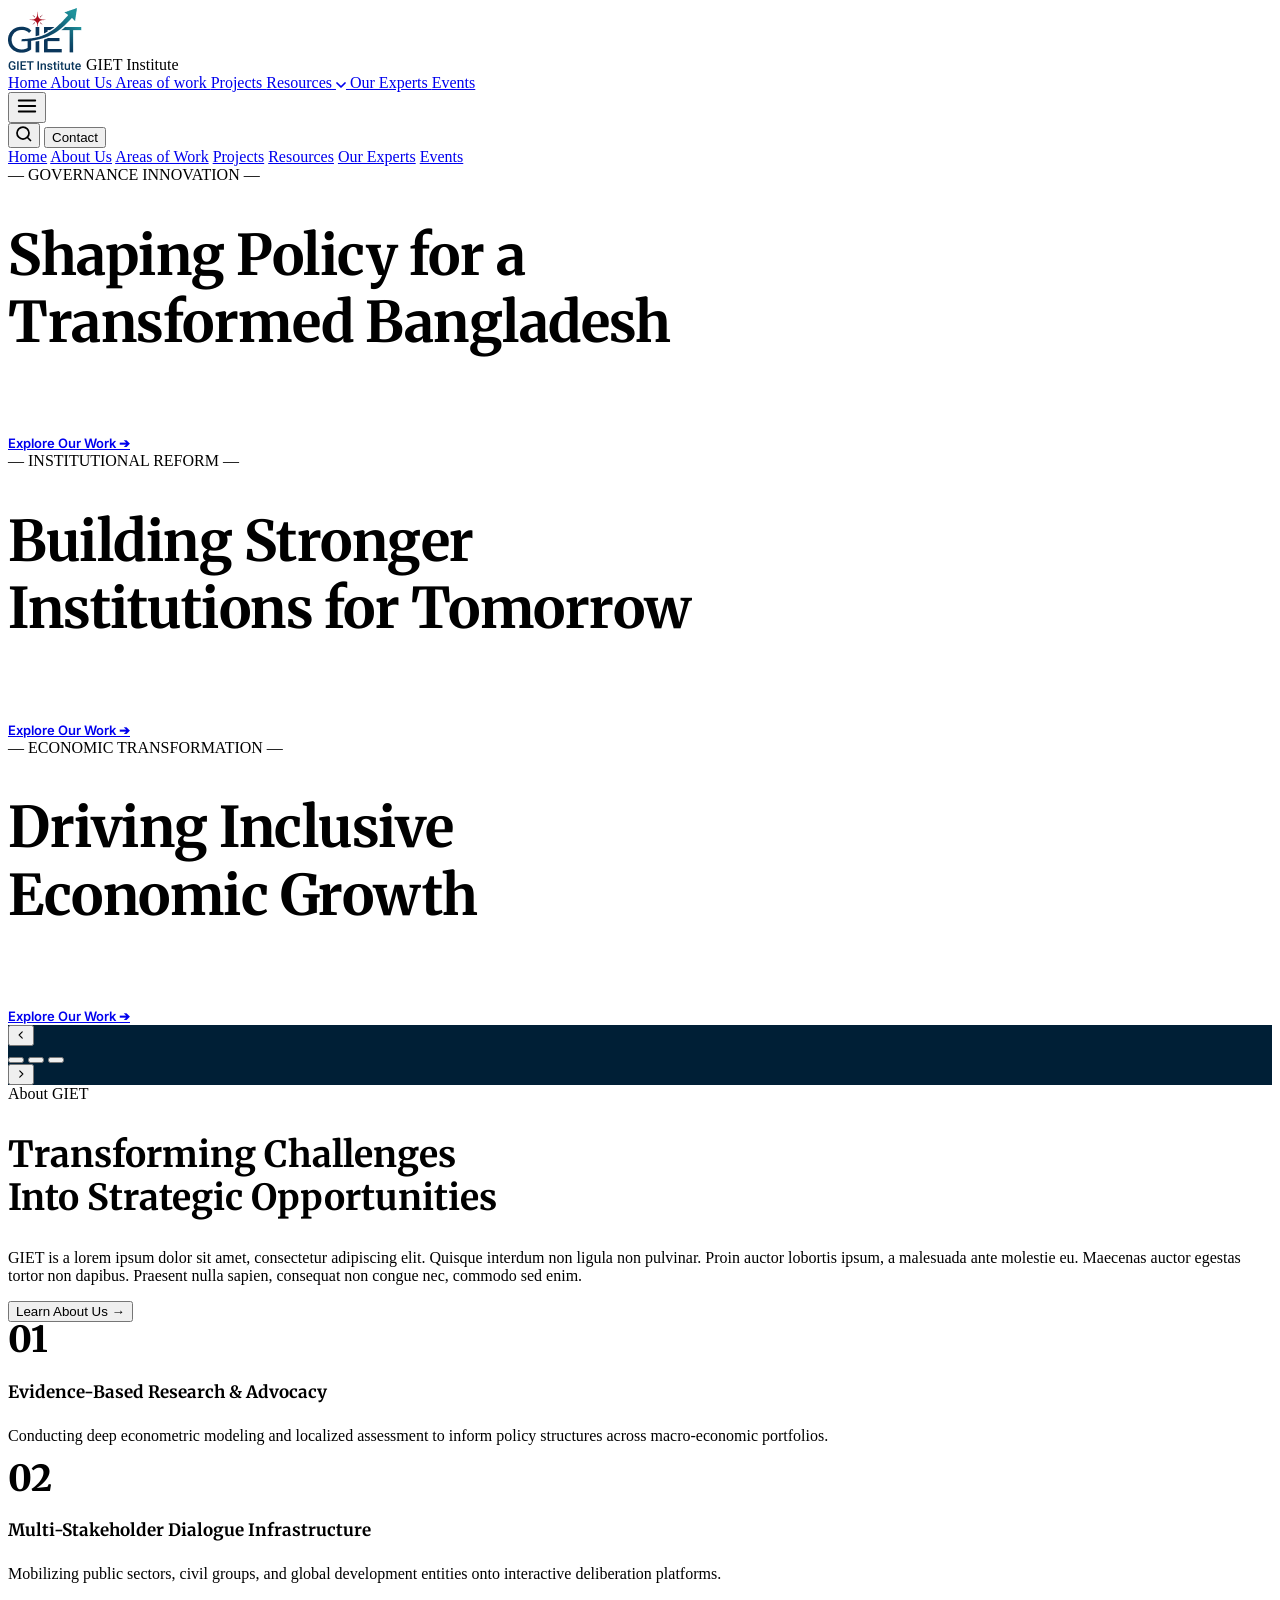
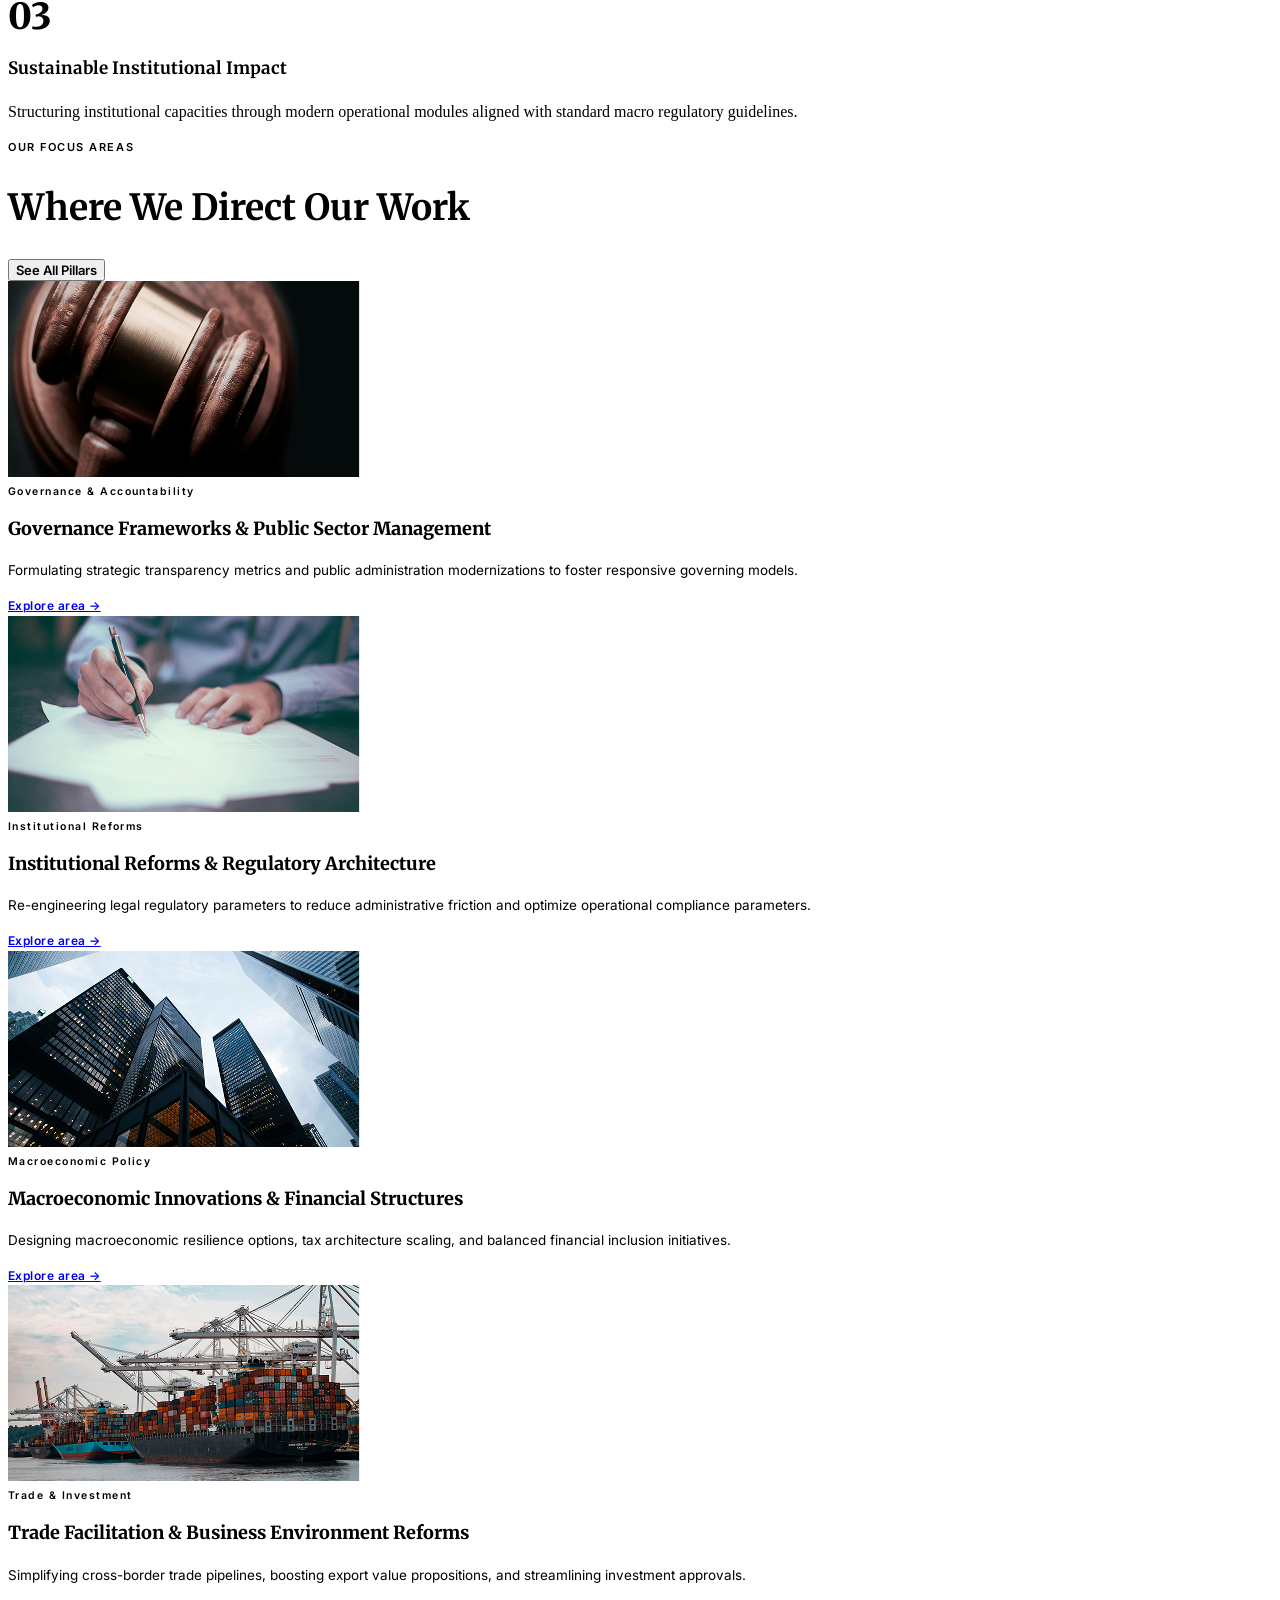
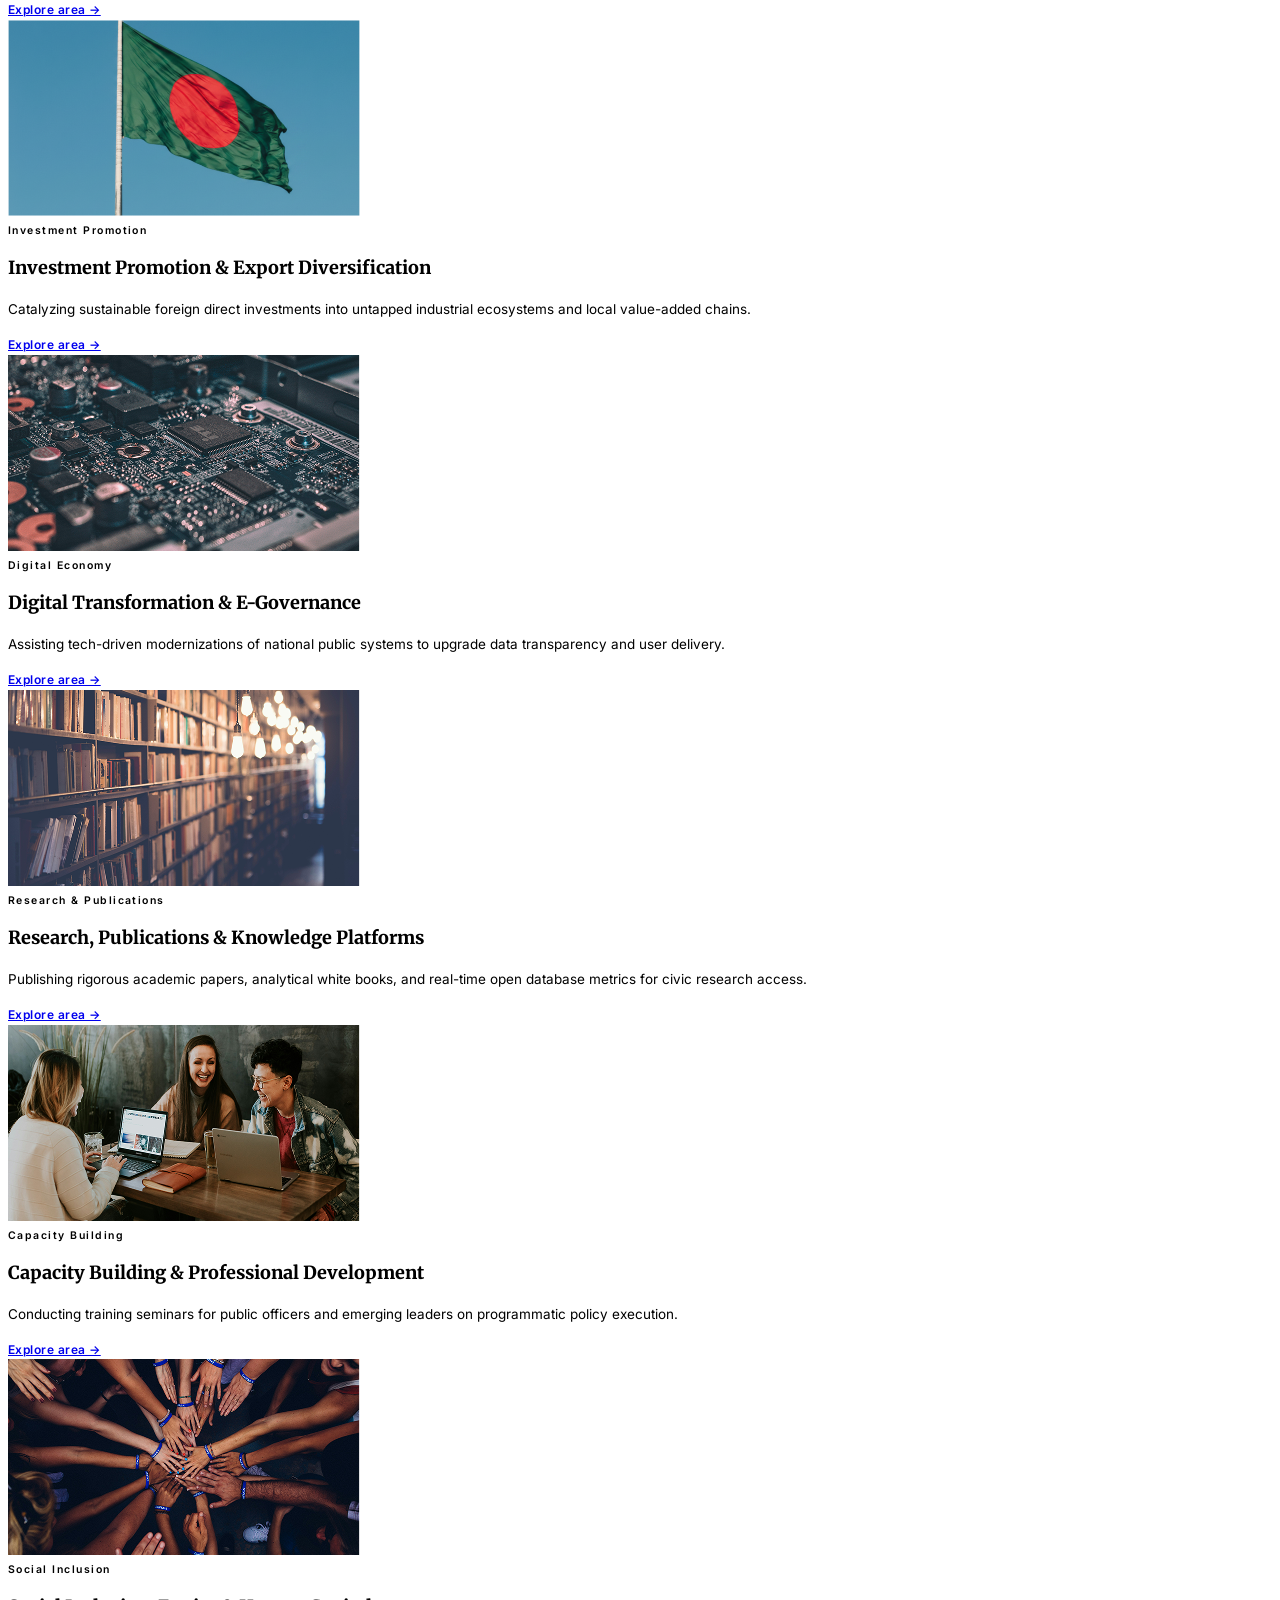
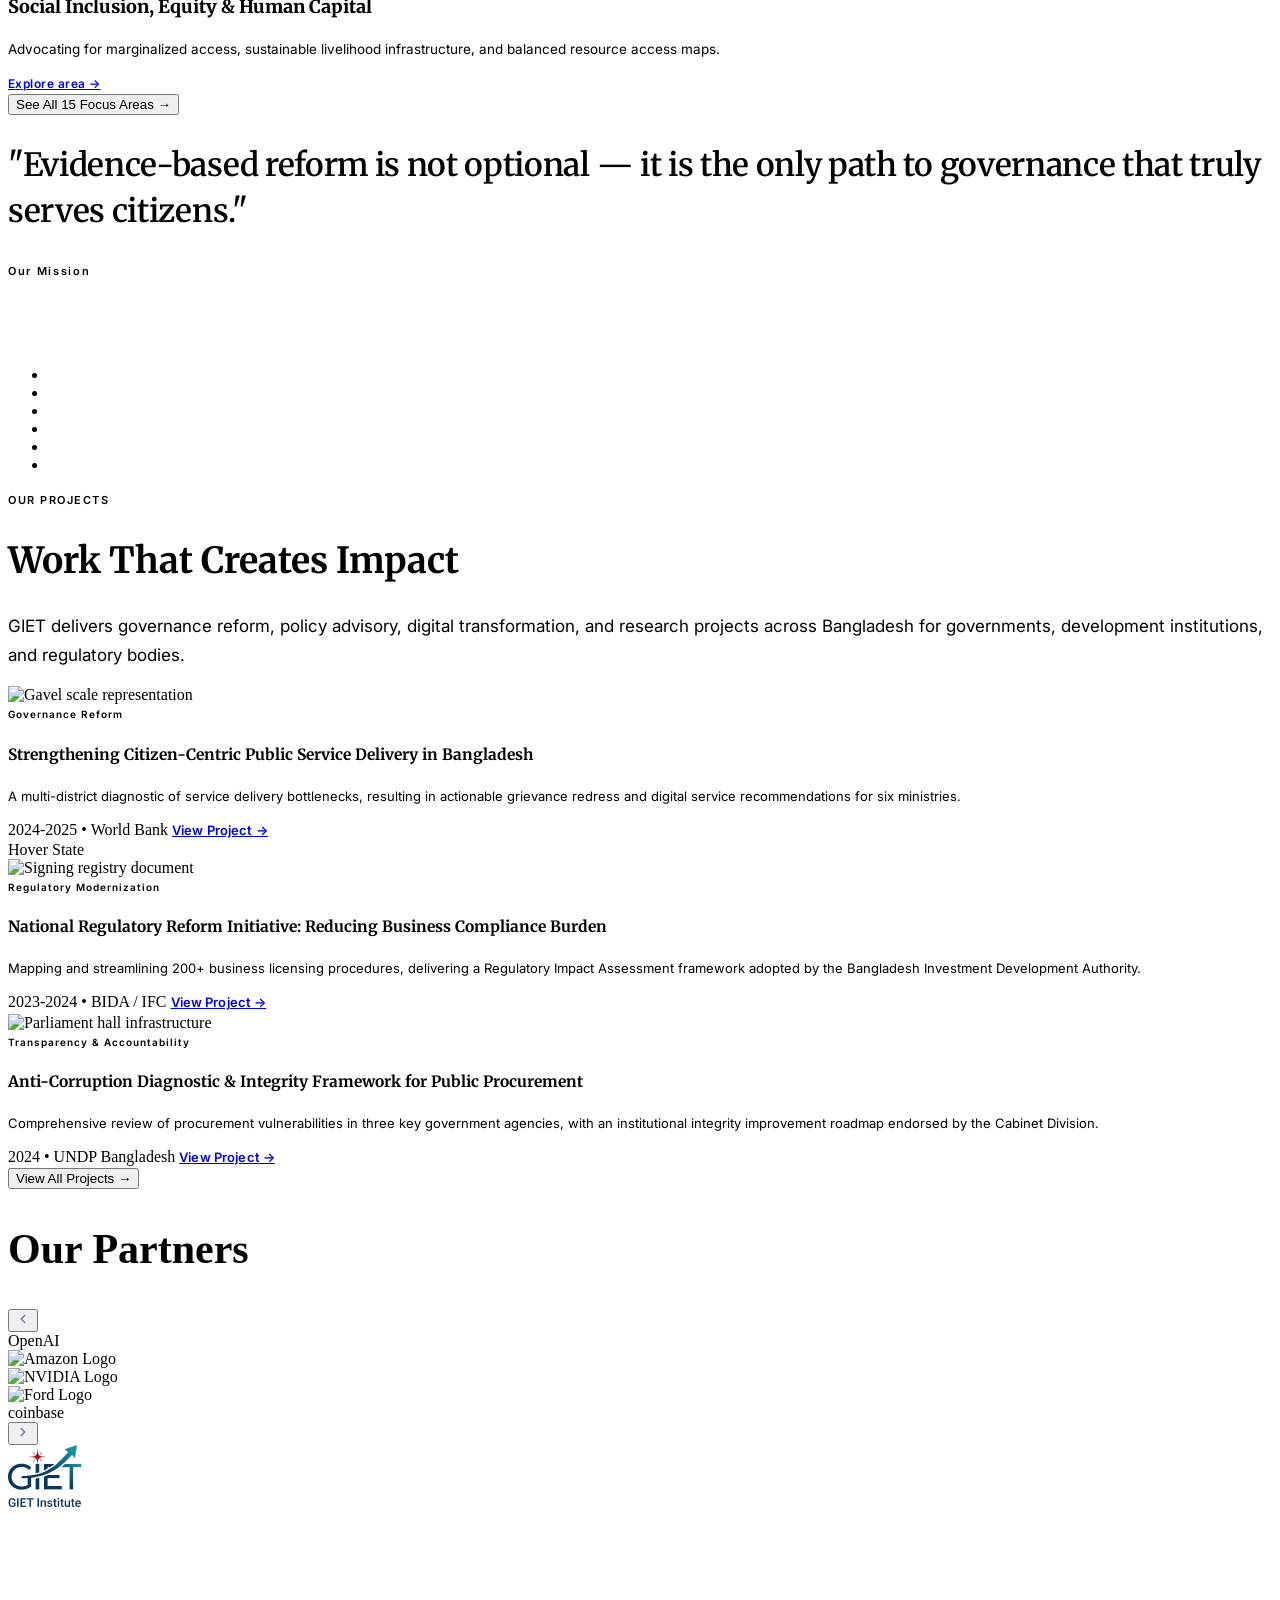
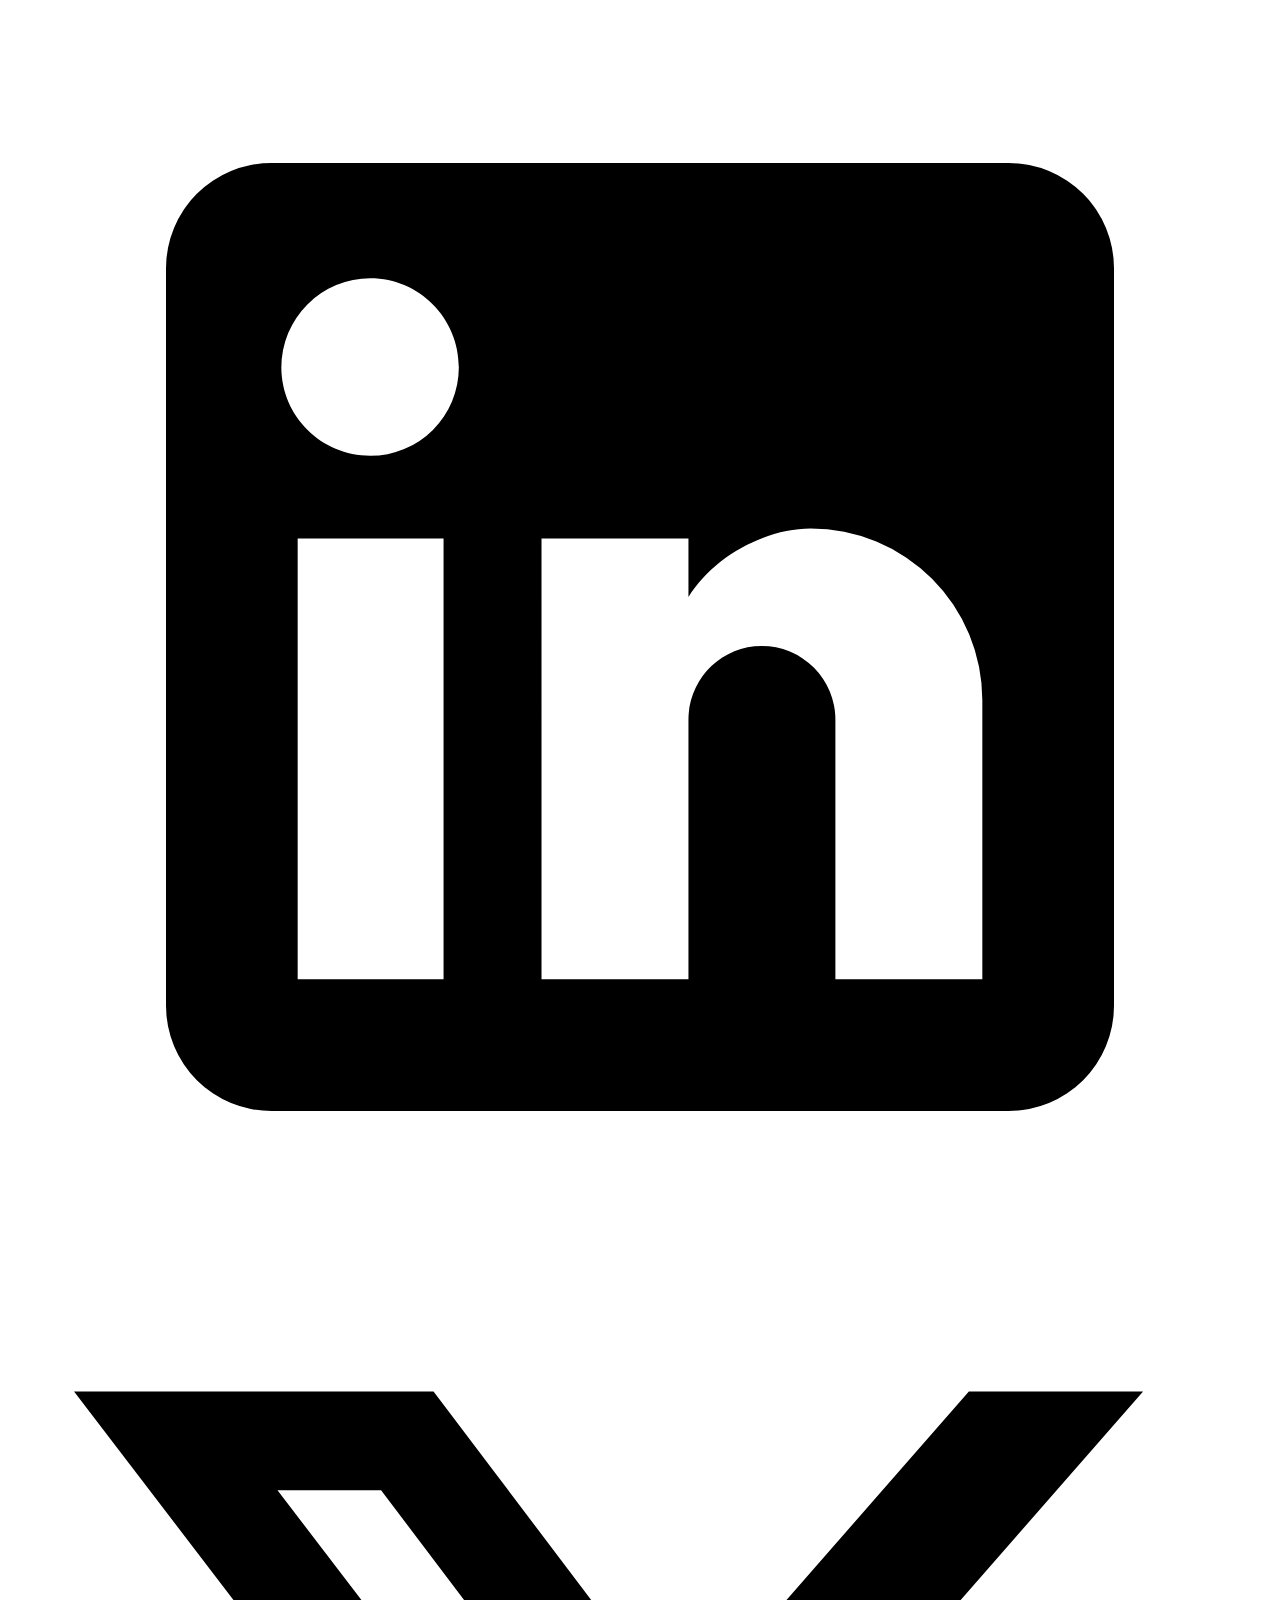
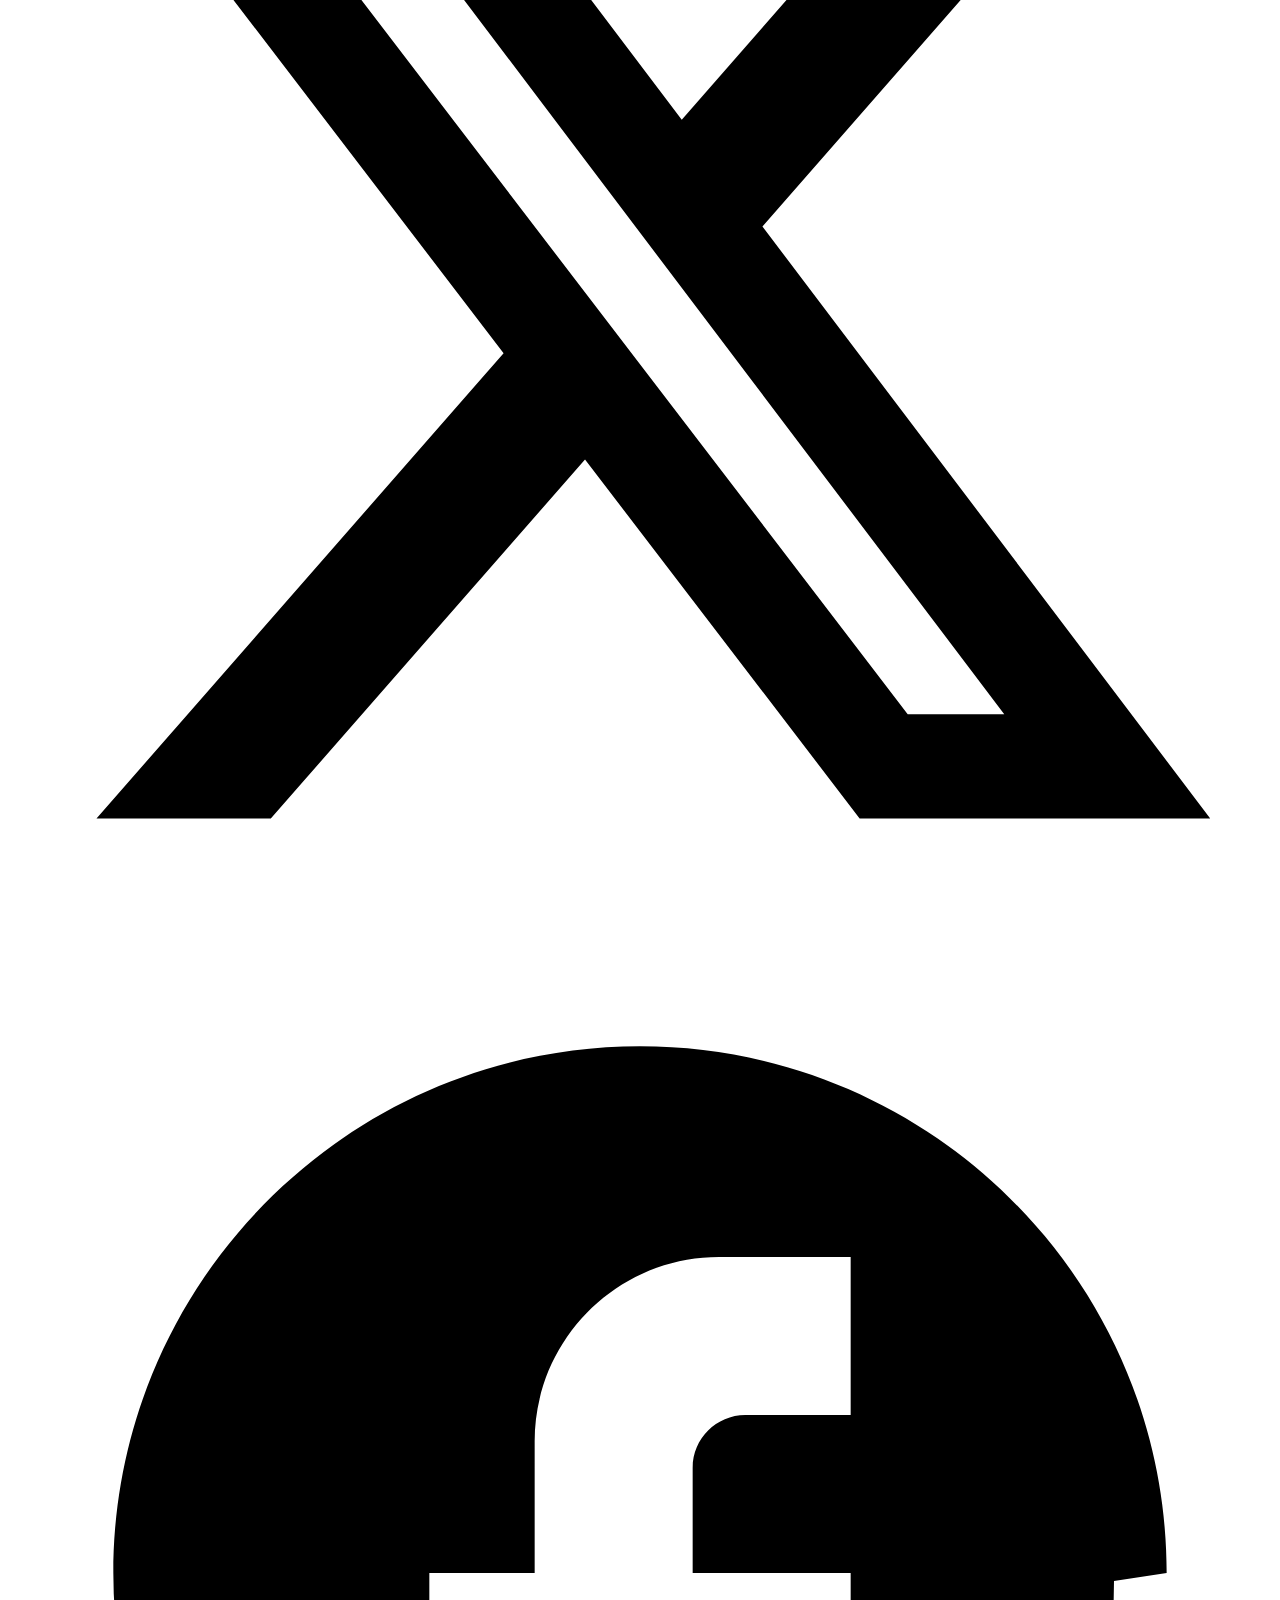
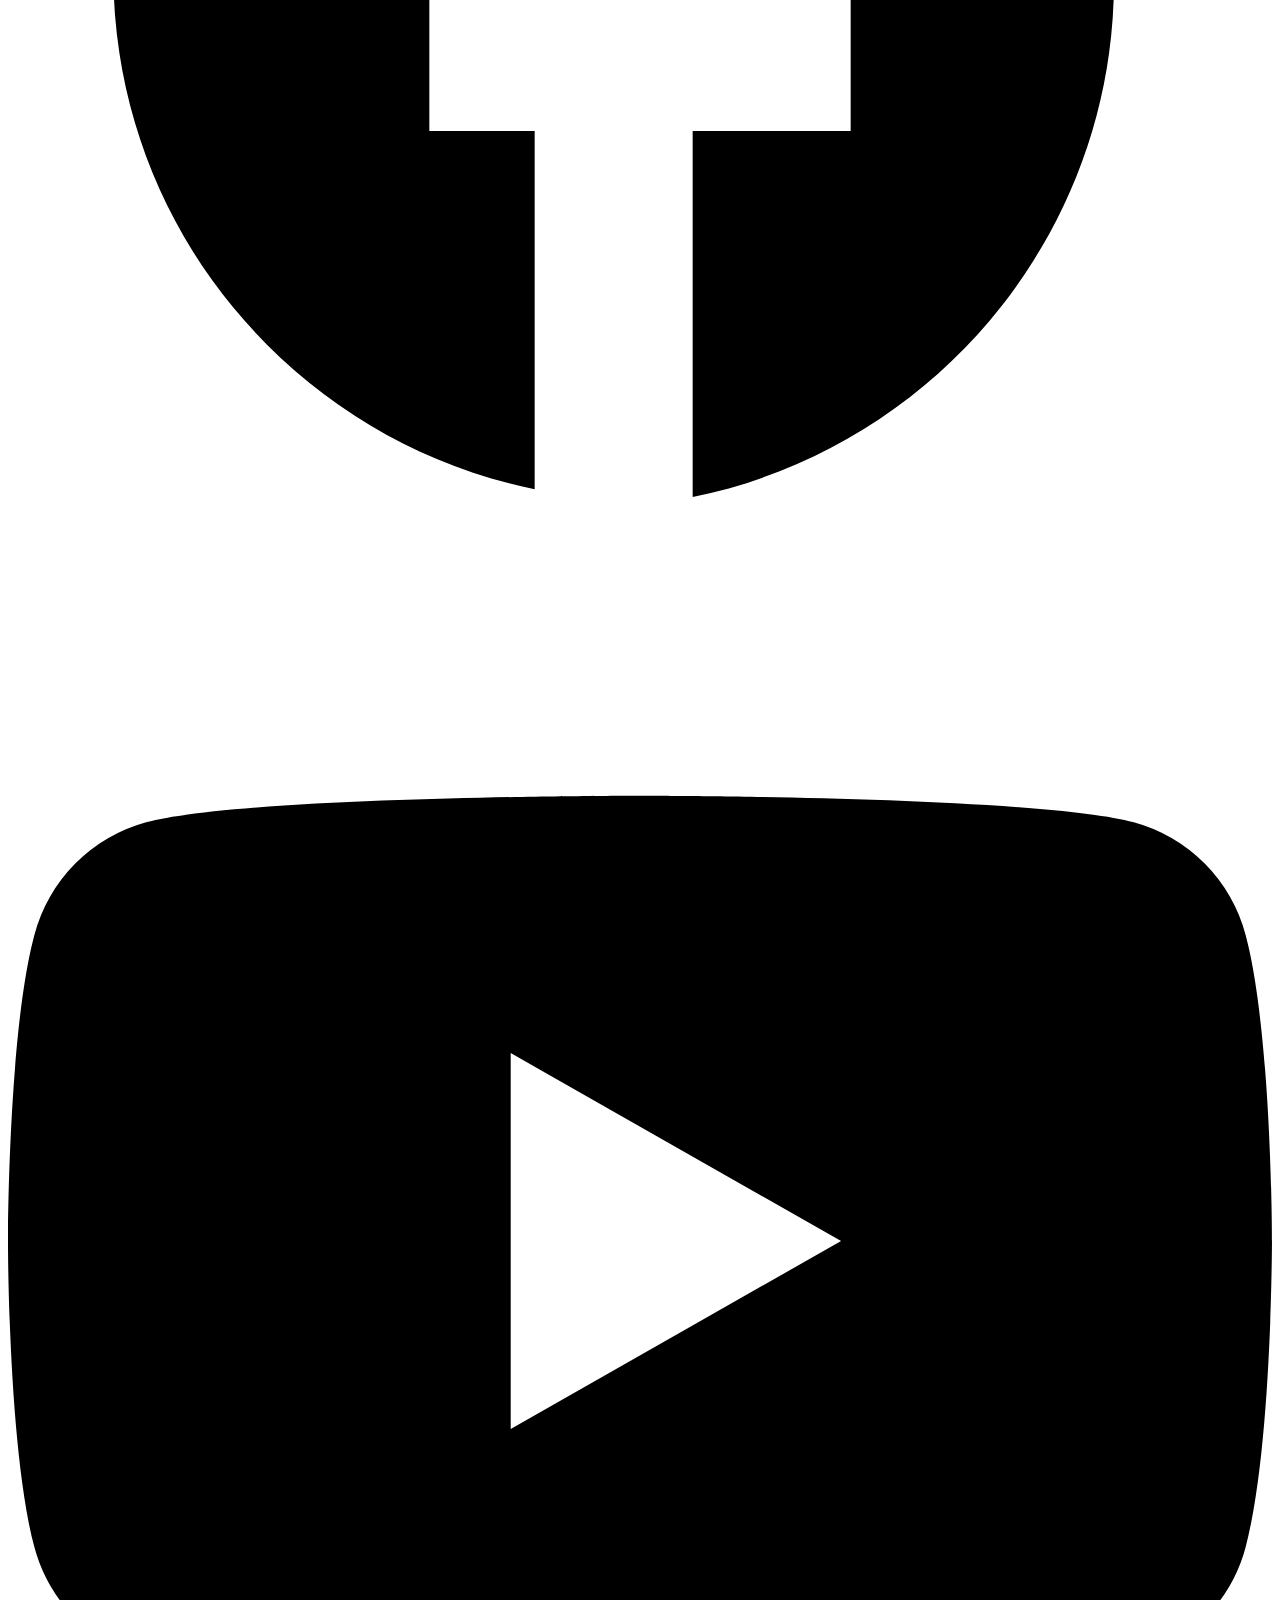
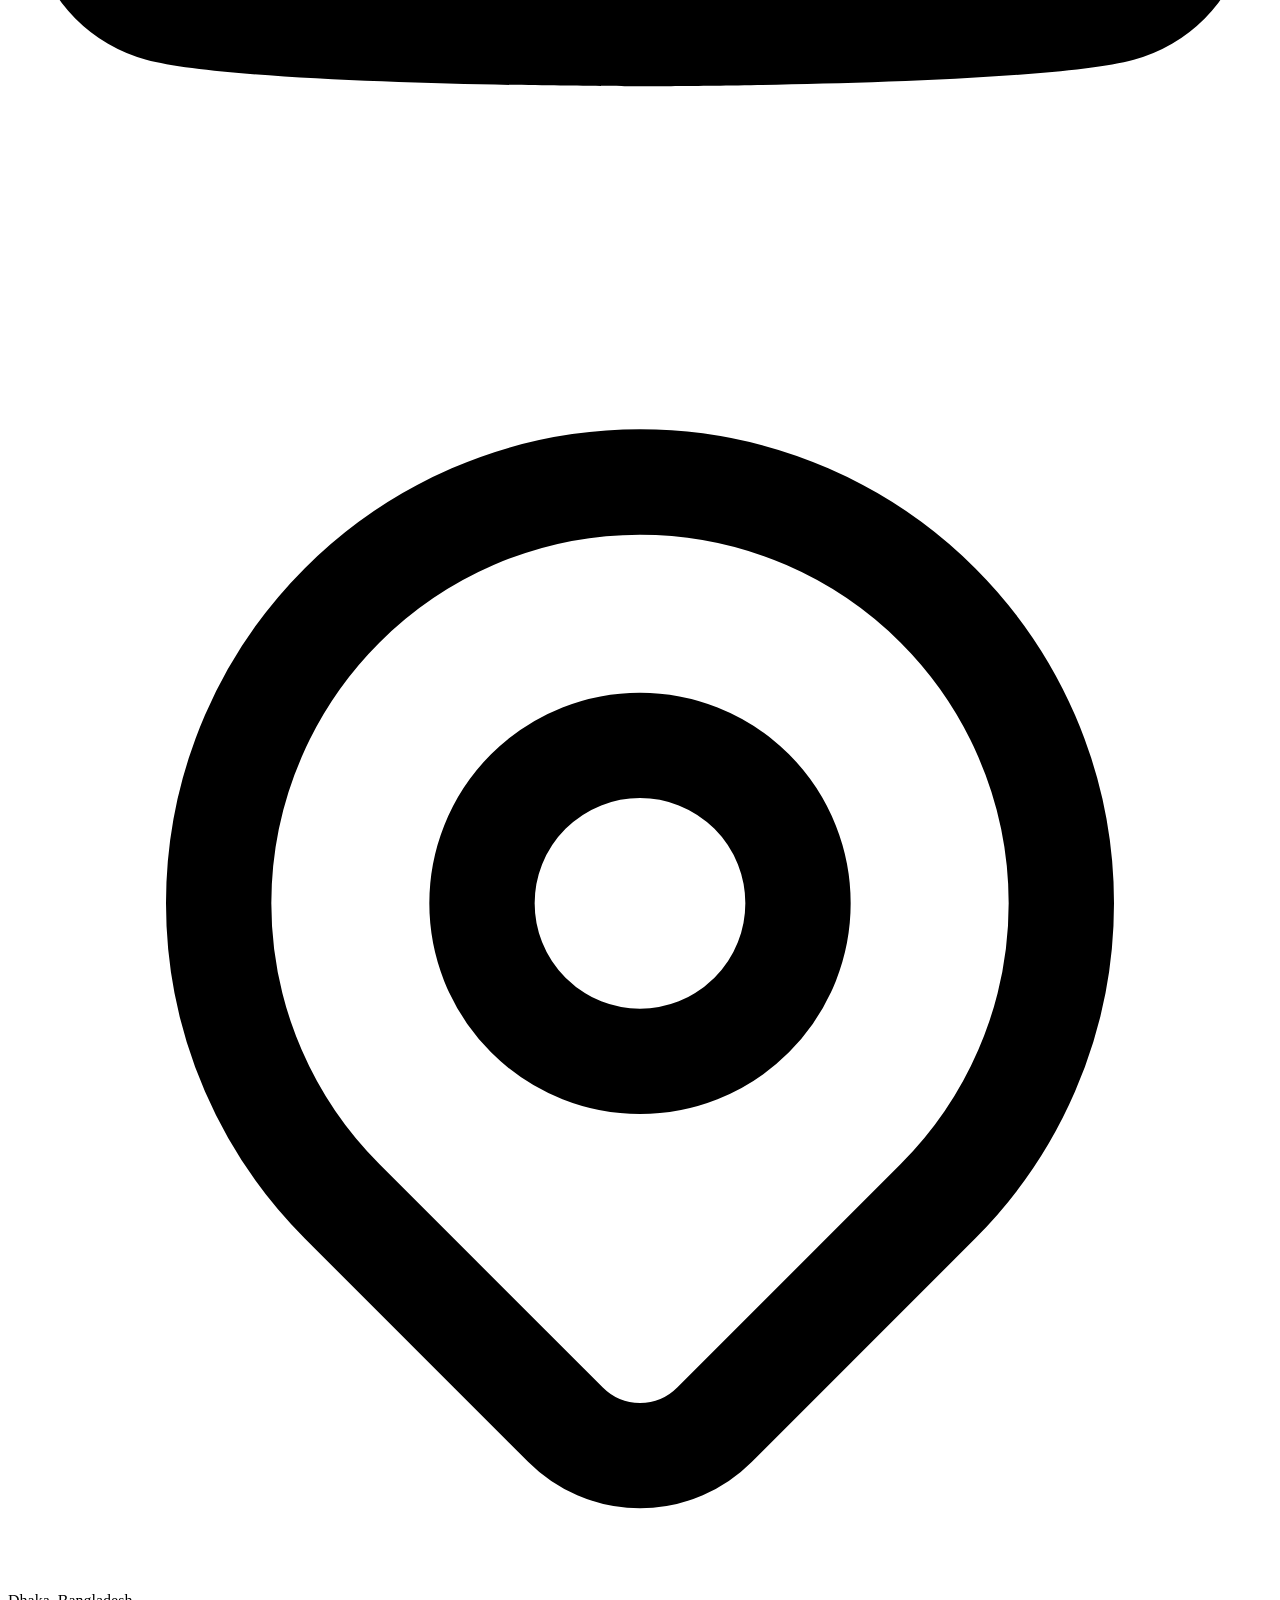
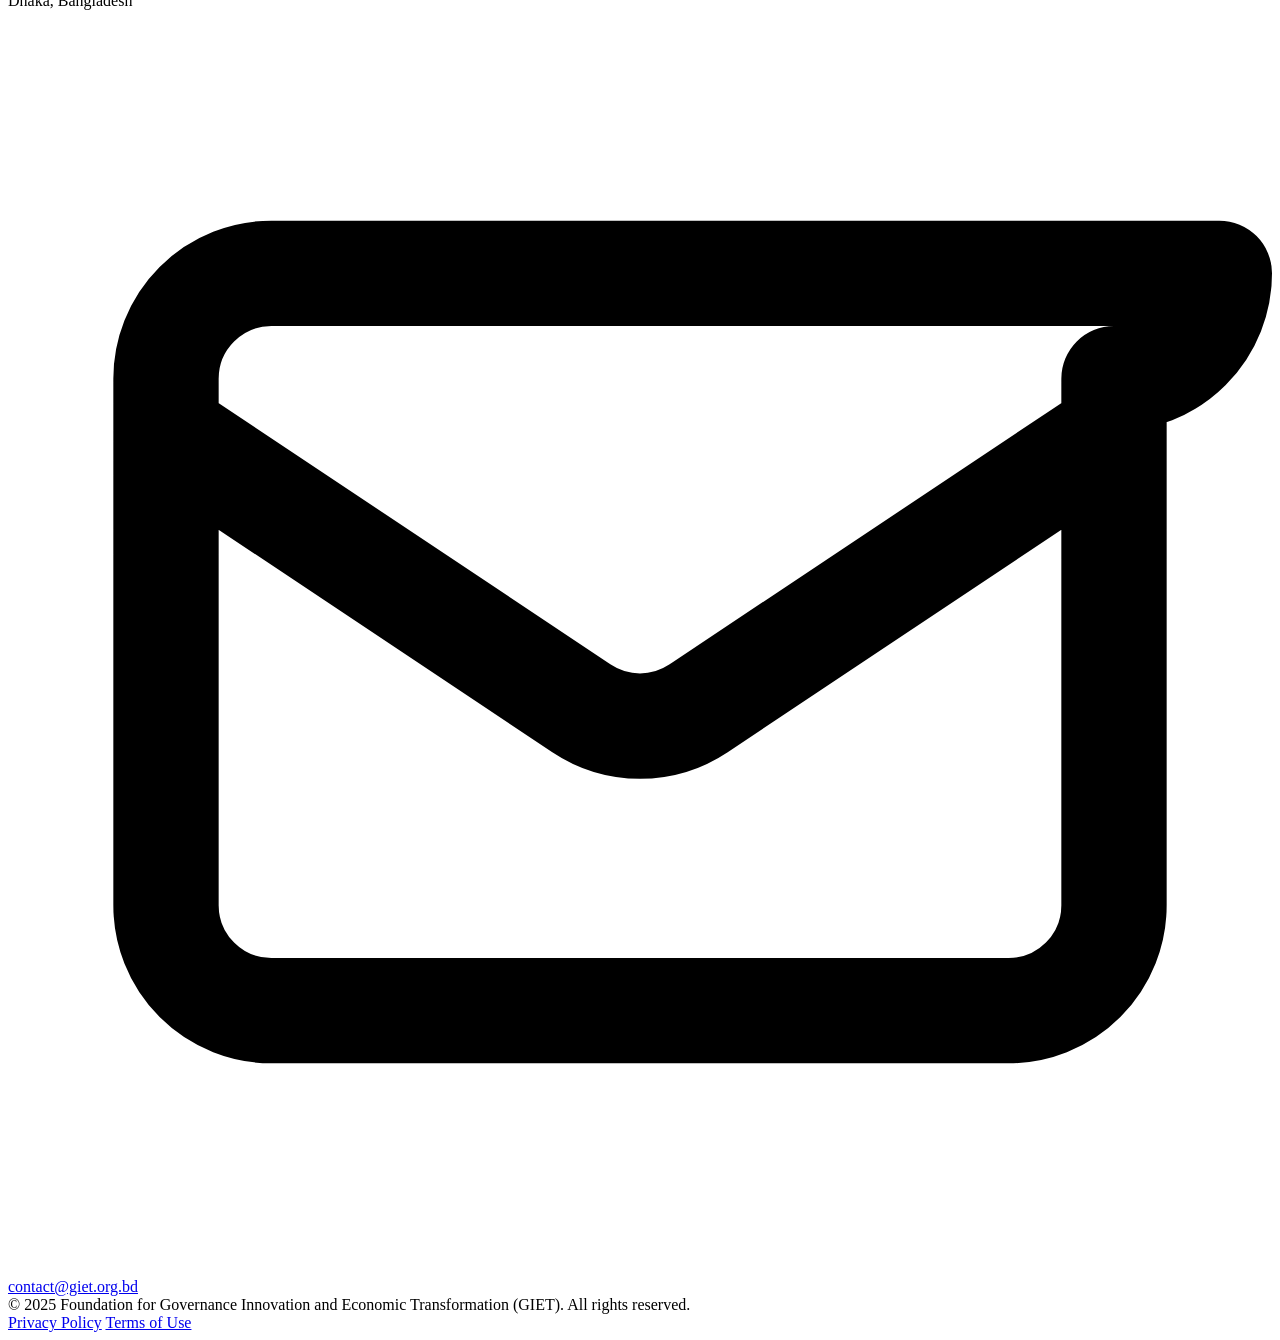
==== commit 3169fc8d: "responsive" ====
--- a/index.html
+++ b/index.html
@@ -220,7 +220,7 @@
                 About GIET
             </span>
             
-            <h2 class="text-[#0F172A] font-merriweather font-bold text-[36px] leading-[43.2px] tracking-[0%] align-middle">
+            <h2 style="font-family:'Merriweather',serif;font-weight:700;font-size:36px;line-height:43.2px;letter-spacing:0;" class="text-[#0F172A]">
                 Transforming Challenges <br>Into Strategic Opportunities
             </h2>
             
@@ -237,11 +237,11 @@
         <div class="w-full md:w-[512px] flex flex-col">
             
             <div class="w-full pt-[28px] pb-[28px] flex gap-[24px] items-start border-b border-[#EEF3F8]">
-                <span class="text-[#BBCDDE] font-merriweather font-extrabold text-[36px] leading-[36px] align-middle shrink-0">
+                <span style="font-family:'Merriweather',serif;font-weight:800;font-size:36px;line-height:36px;letter-spacing:0;" class="text-[#BBCDDE] shrink-0">
                     01
                 </span>
                 <div class="flex flex-col gap-1 text-left">
-                    <h4 class="text-[#0F172A] font-merriweather font-bold text-[17px] leading-[22.95px] tracking-[0%] align-middle">
+                    <h4 style="font-family:'Merriweather',serif;font-weight:700;font-size:17px;line-height:22.95px;letter-spacing:0;" class="text-[#0F172A]">
                         Evidence-Based Research & Advocacy
                     </h4>
                     <p class="text-gray-500 text-xs leading-relaxed">
@@ -251,11 +251,11 @@
             </div>
             
             <div class="w-full pt-[28px] pb-[28px] flex gap-[24px] items-start border-b border-[#EEF3F8]">
-                <span class="text-[#BBCDDE] font-merriweather font-extrabold text-[36px] leading-[36px] align-middle shrink-0">
+                <span style="font-family:'Merriweather',serif;font-weight:800;font-size:36px;line-height:36px;letter-spacing:0;" class="text-[#BBCDDE] shrink-0">
                     02
                 </span>
                 <div class="flex flex-col gap-1 text-left">
-                    <h4 class="text-[#0F172A] font-merriweather font-bold text-[17px] leading-[22.95px] tracking-[0%] align-middle">
+                    <h4 style="font-family:'Merriweather',serif;font-weight:700;font-size:17px;line-height:22.95px;letter-spacing:0;" class="text-[#0F172A]">
                         Multi-Stakeholder Dialogue Infrastructure
                     </h4>
                     <p class="text-gray-500 text-xs leading-relaxed">
@@ -265,11 +265,11 @@
             </div>
             
             <div class="w-full pt-[28px] pb-[28px] flex gap-[24px] items-start">
-                <span class="text-[#BBCDDE] font-merriweather font-extrabold text-[36px] leading-[36px] align-middle shrink-0">
+                <span style="font-family:'Merriweather',serif;font-weight:800;font-size:36px;line-height:36px;letter-spacing:0;" class="text-[#BBCDDE] shrink-0">
                     03
                 </span>
                 <div class="flex flex-col gap-1 text-left">
-                    <h4 class="text-[#0F172A] font-merriweather font-bold text-[17px] leading-[22.95px] tracking-[0%] align-middle">
+                    <h4 style="font-family:'Merriweather',serif;font-weight:700;font-size:17px;line-height:22.95px;letter-spacing:0;" class="text-[#0F172A]">
                         Sustainable Institutional Impact
                     </h4>
                     <p class="text-gray-500 text-xs leading-relaxed">
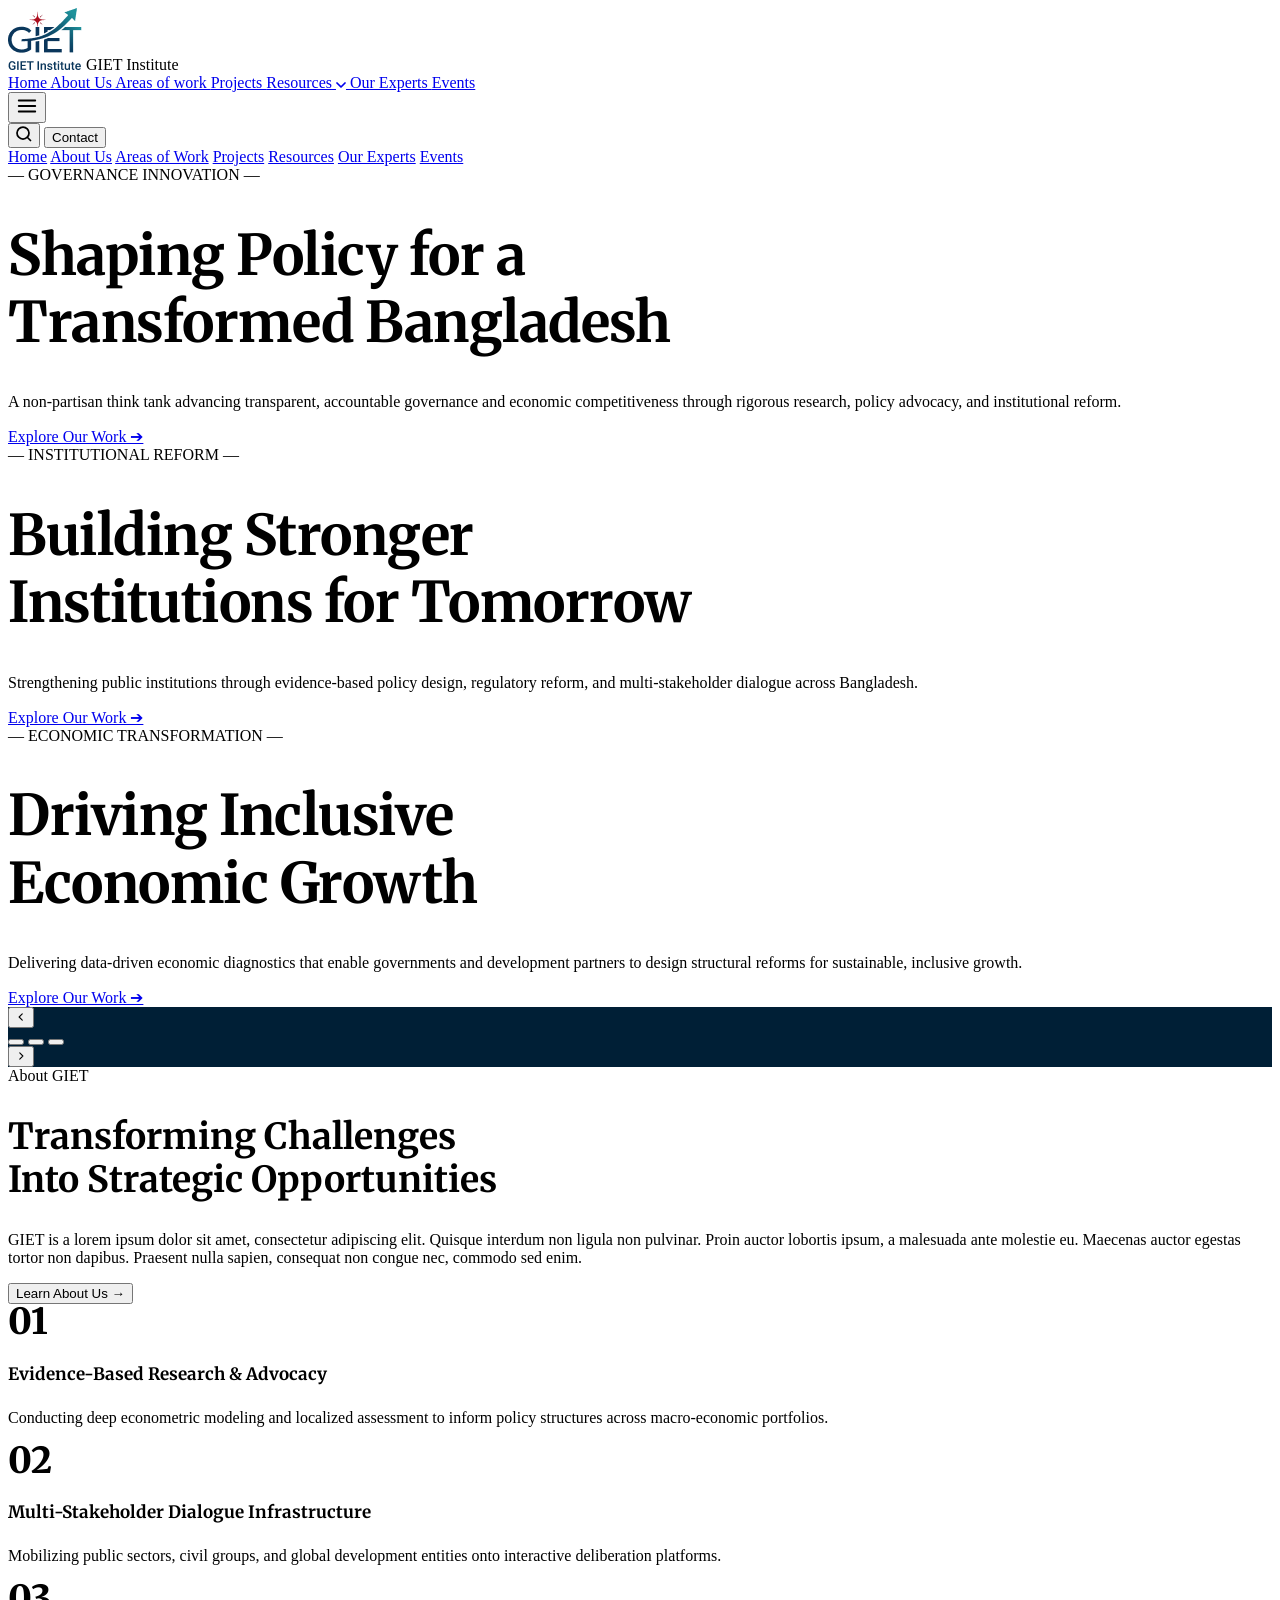
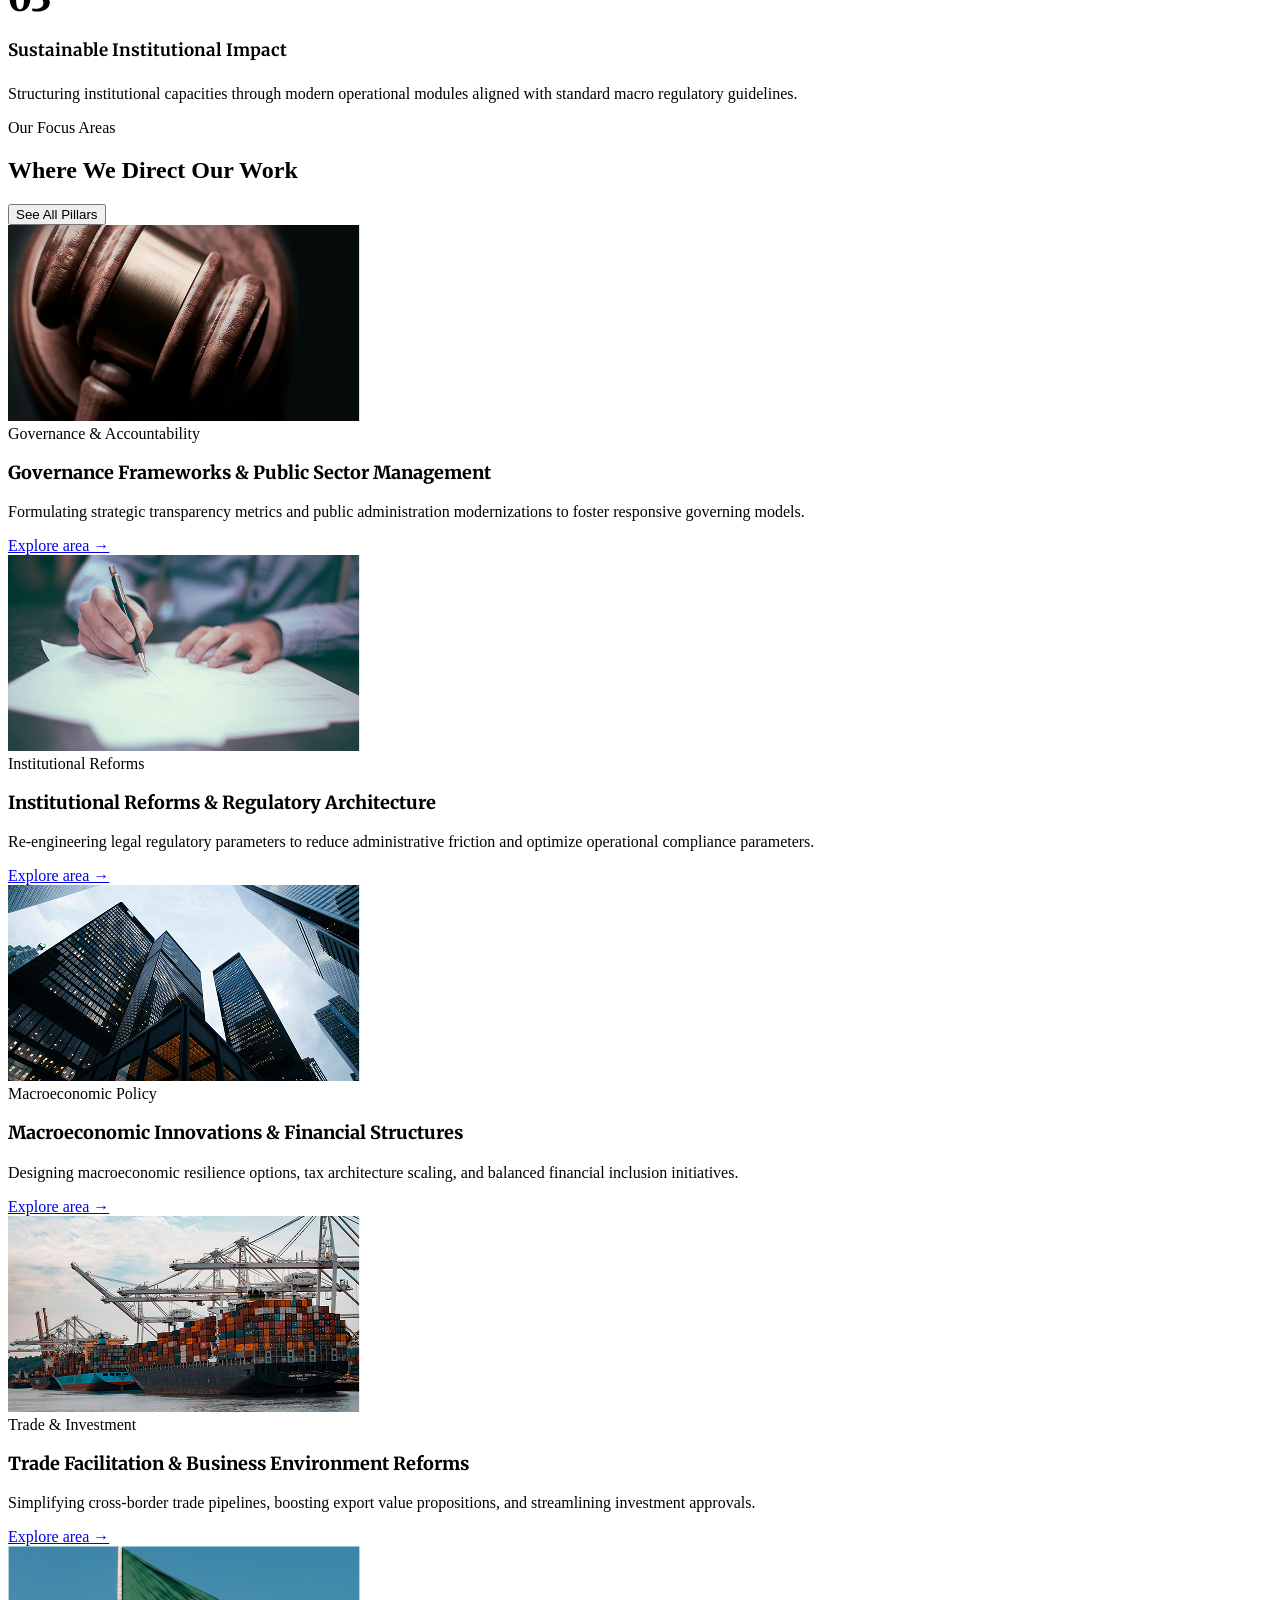
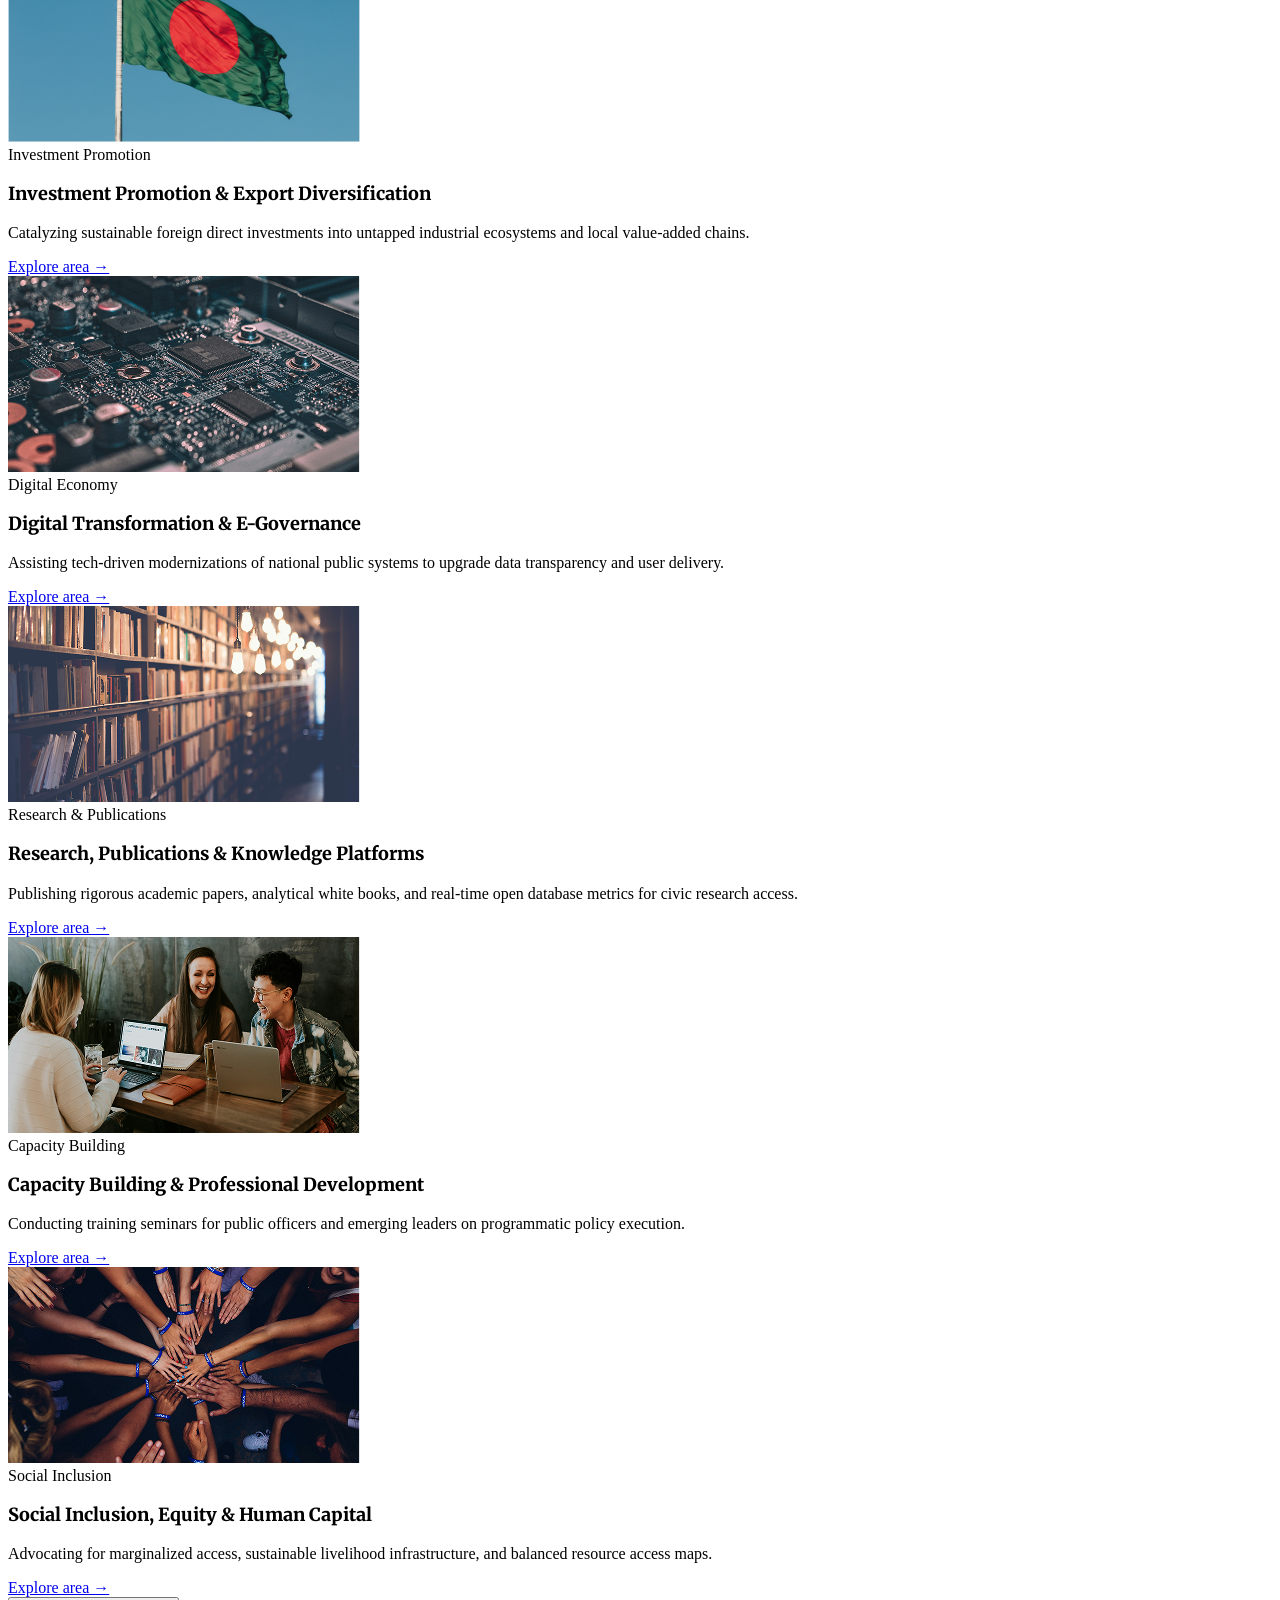
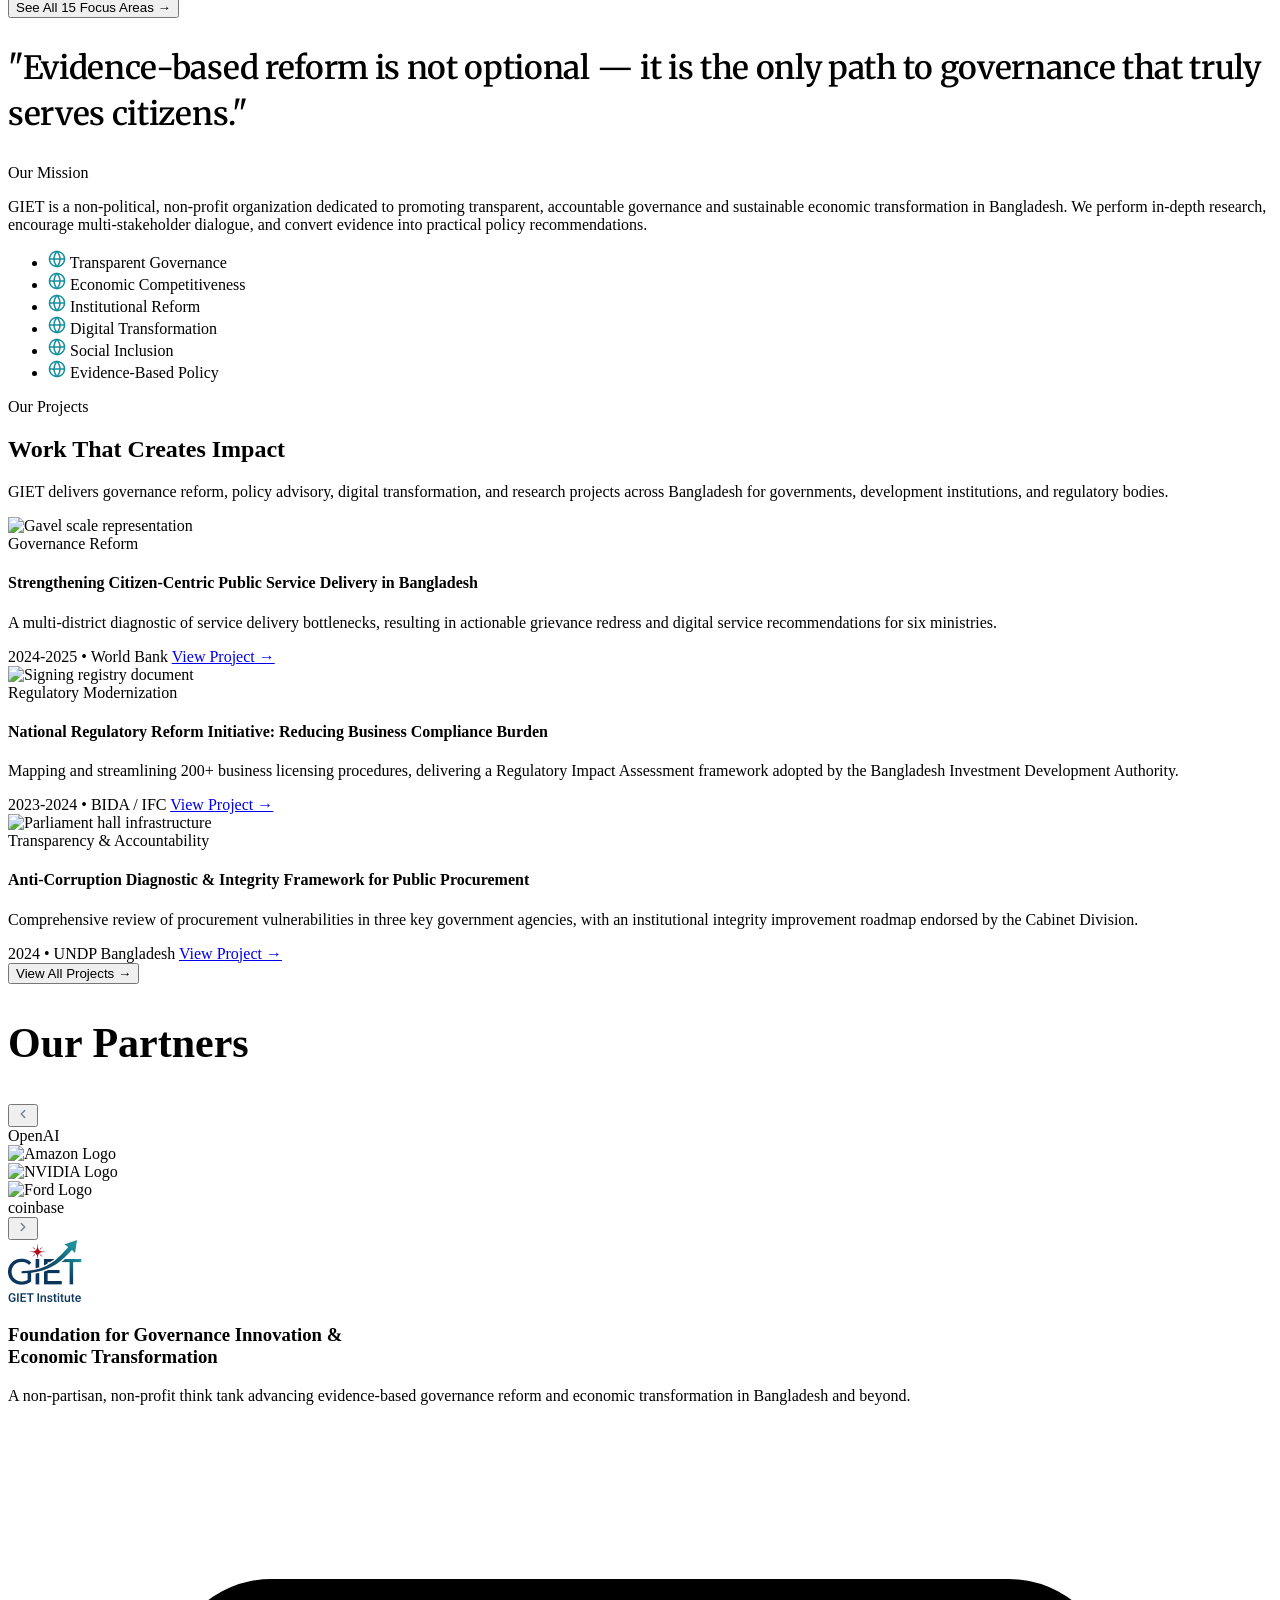
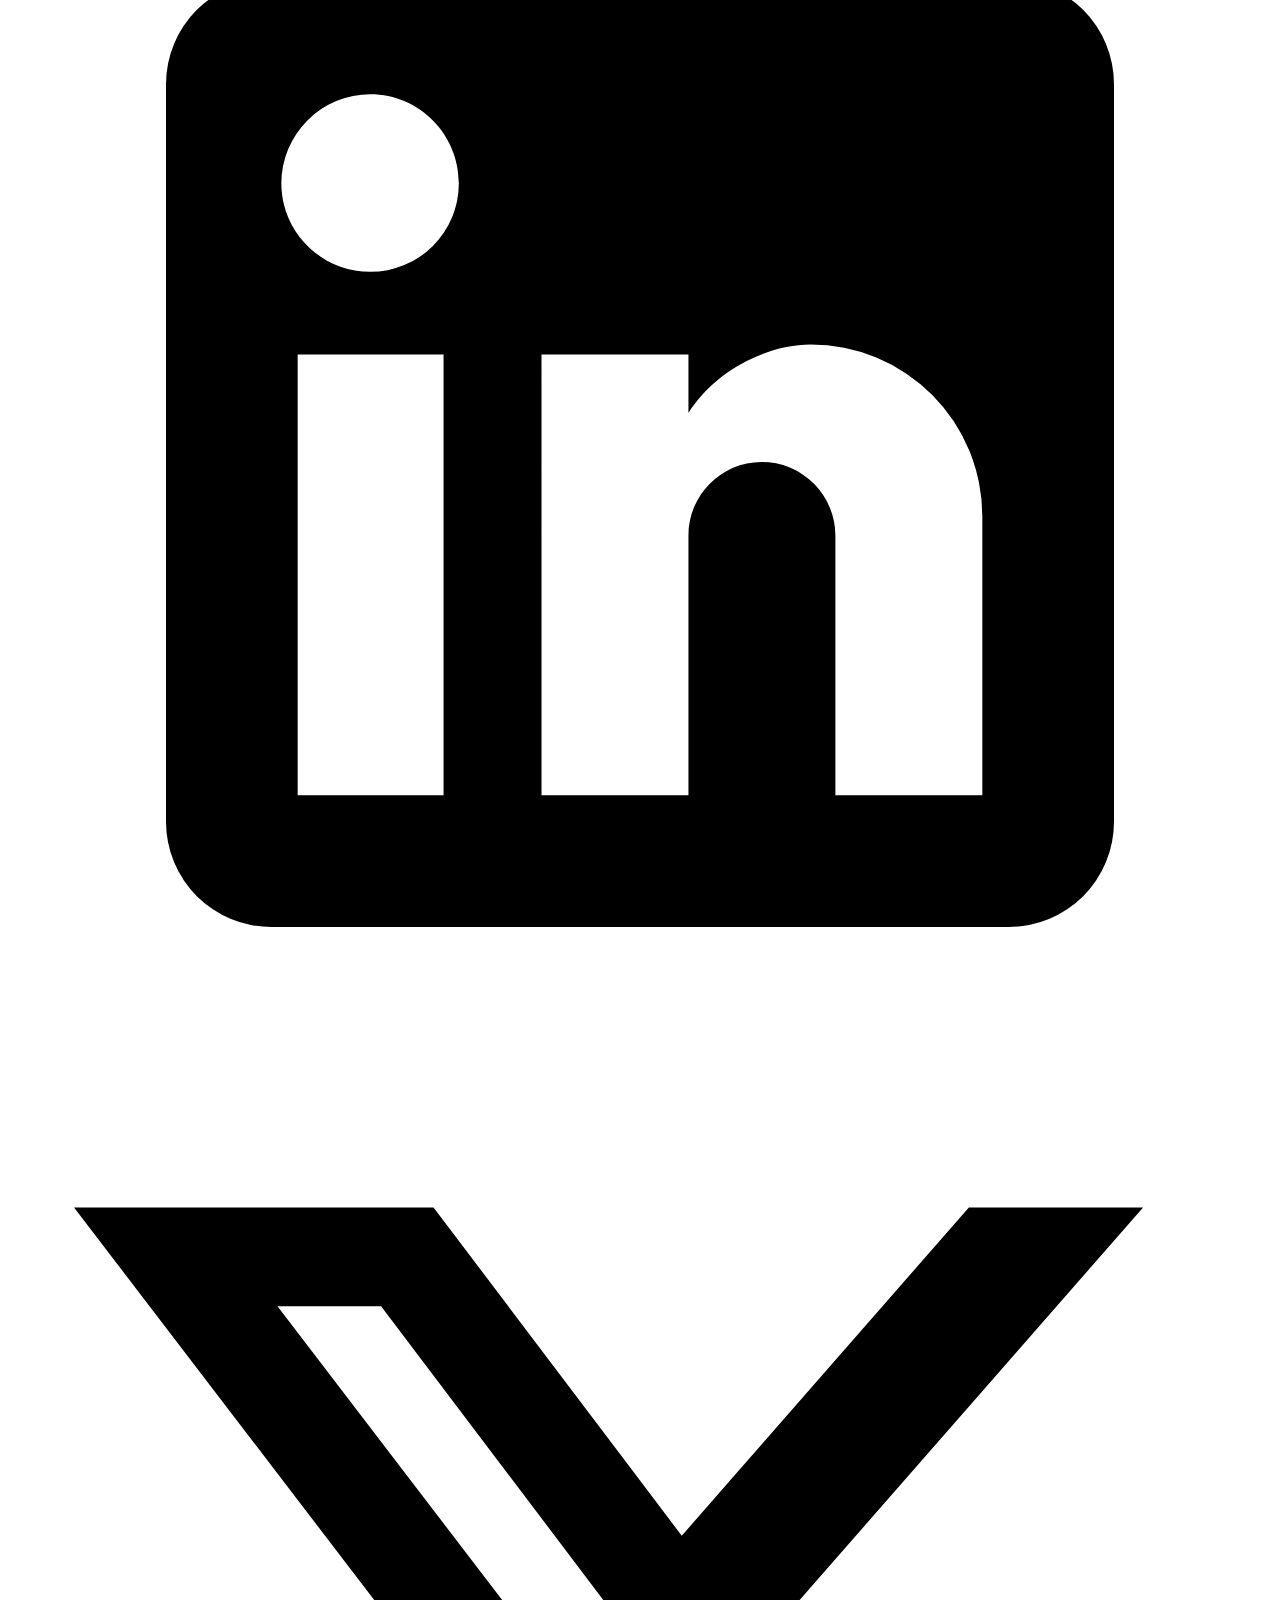
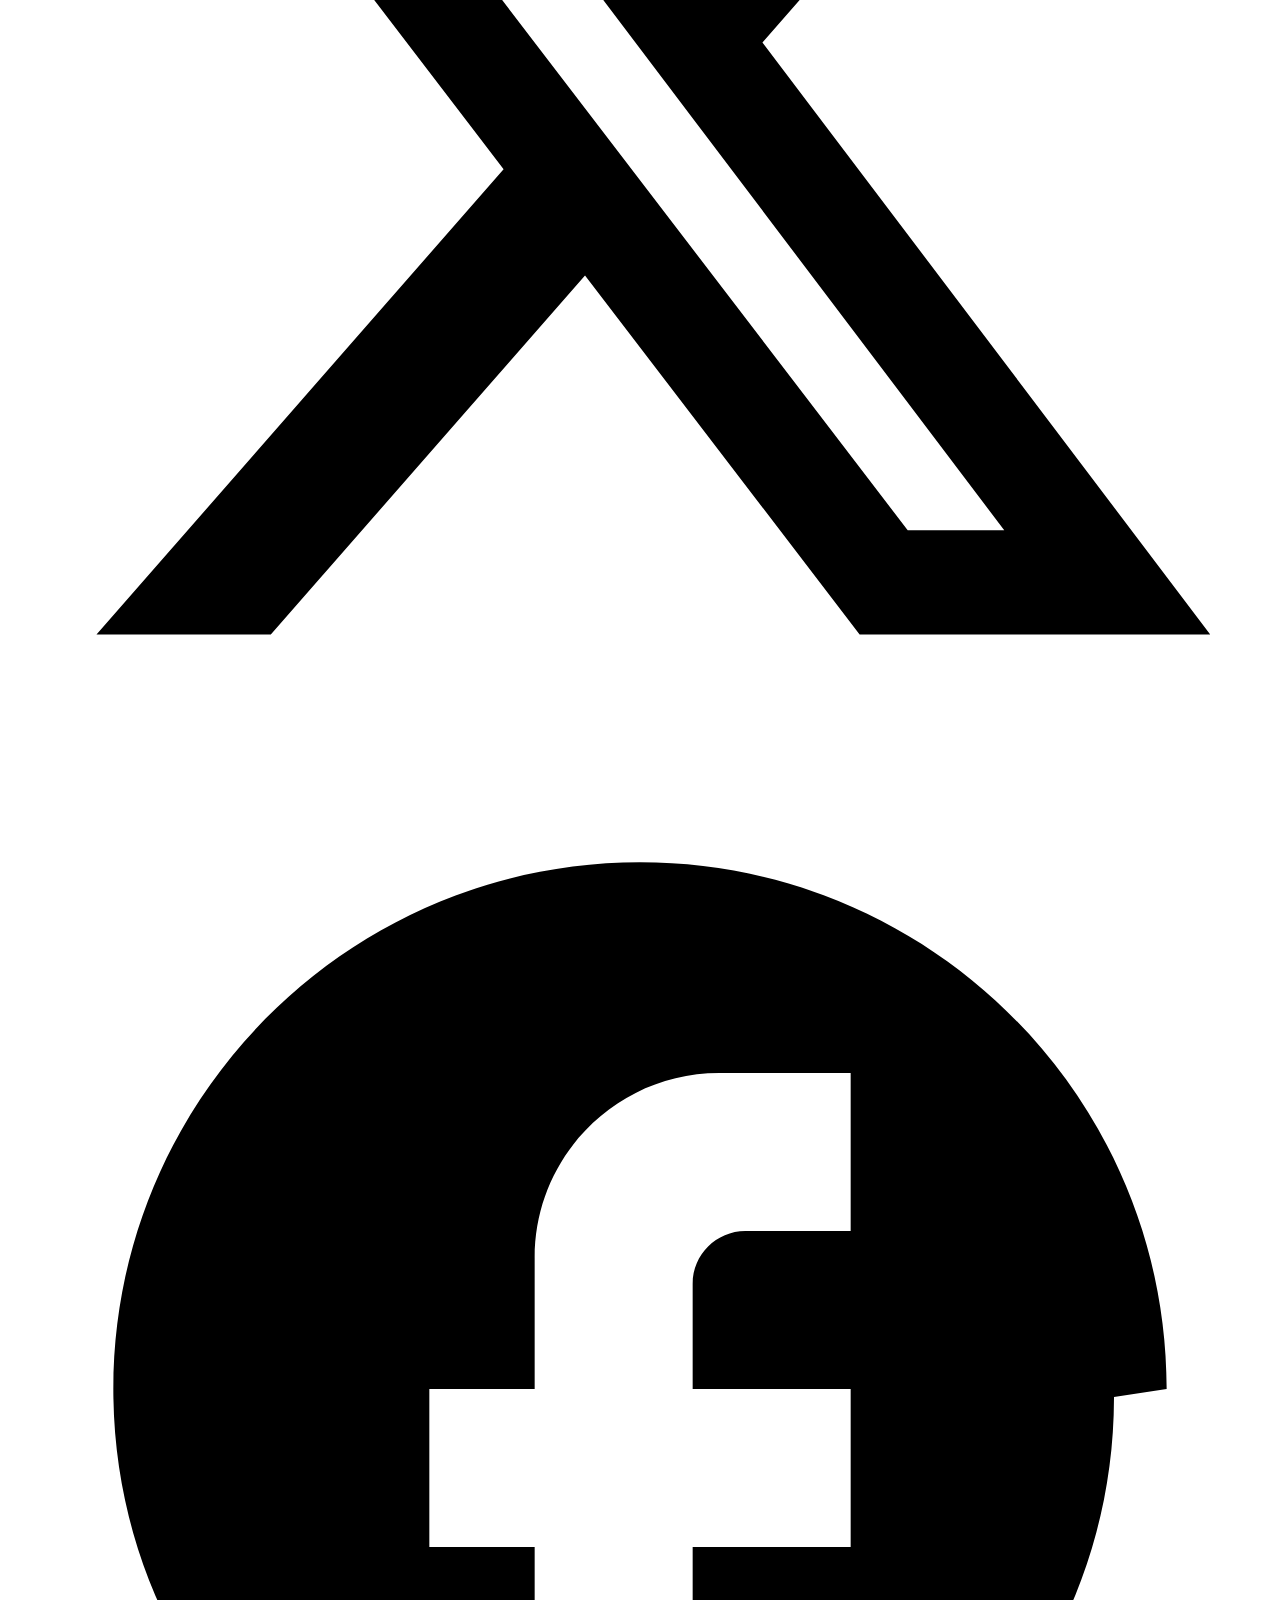
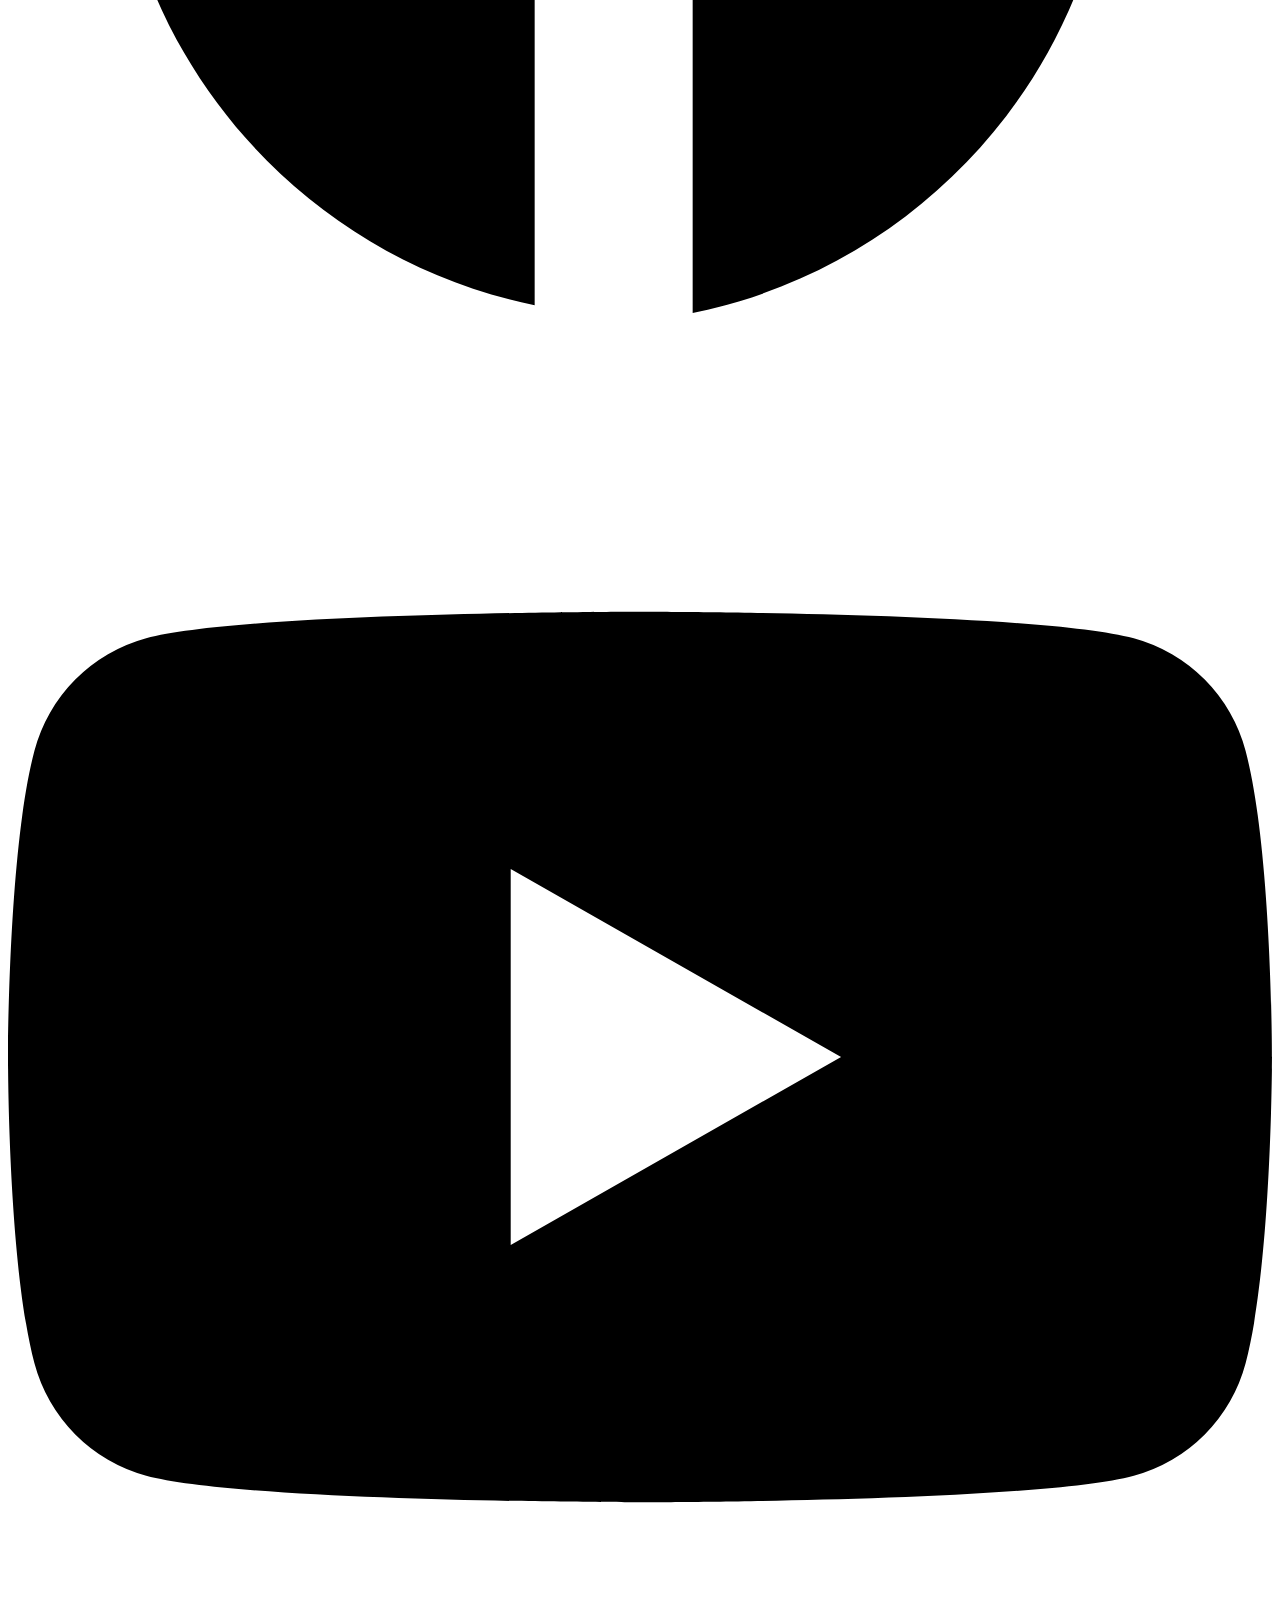
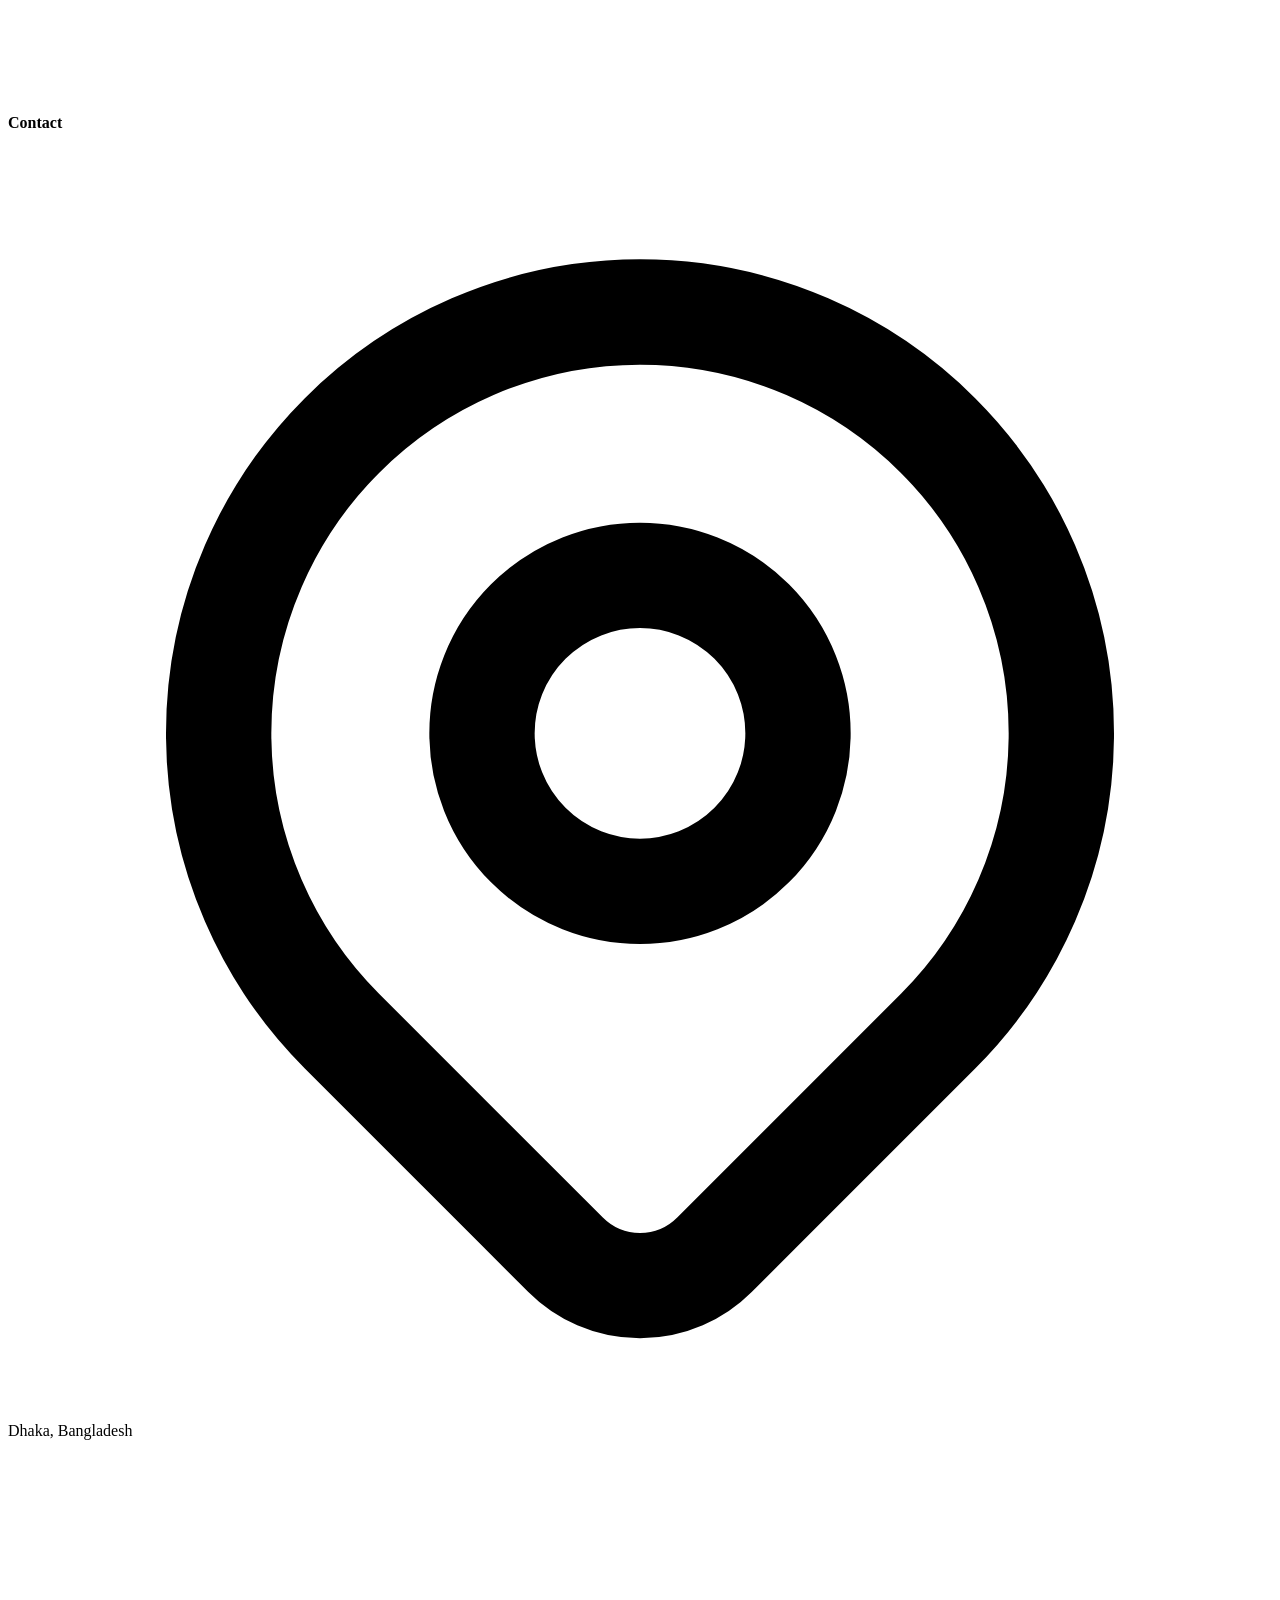
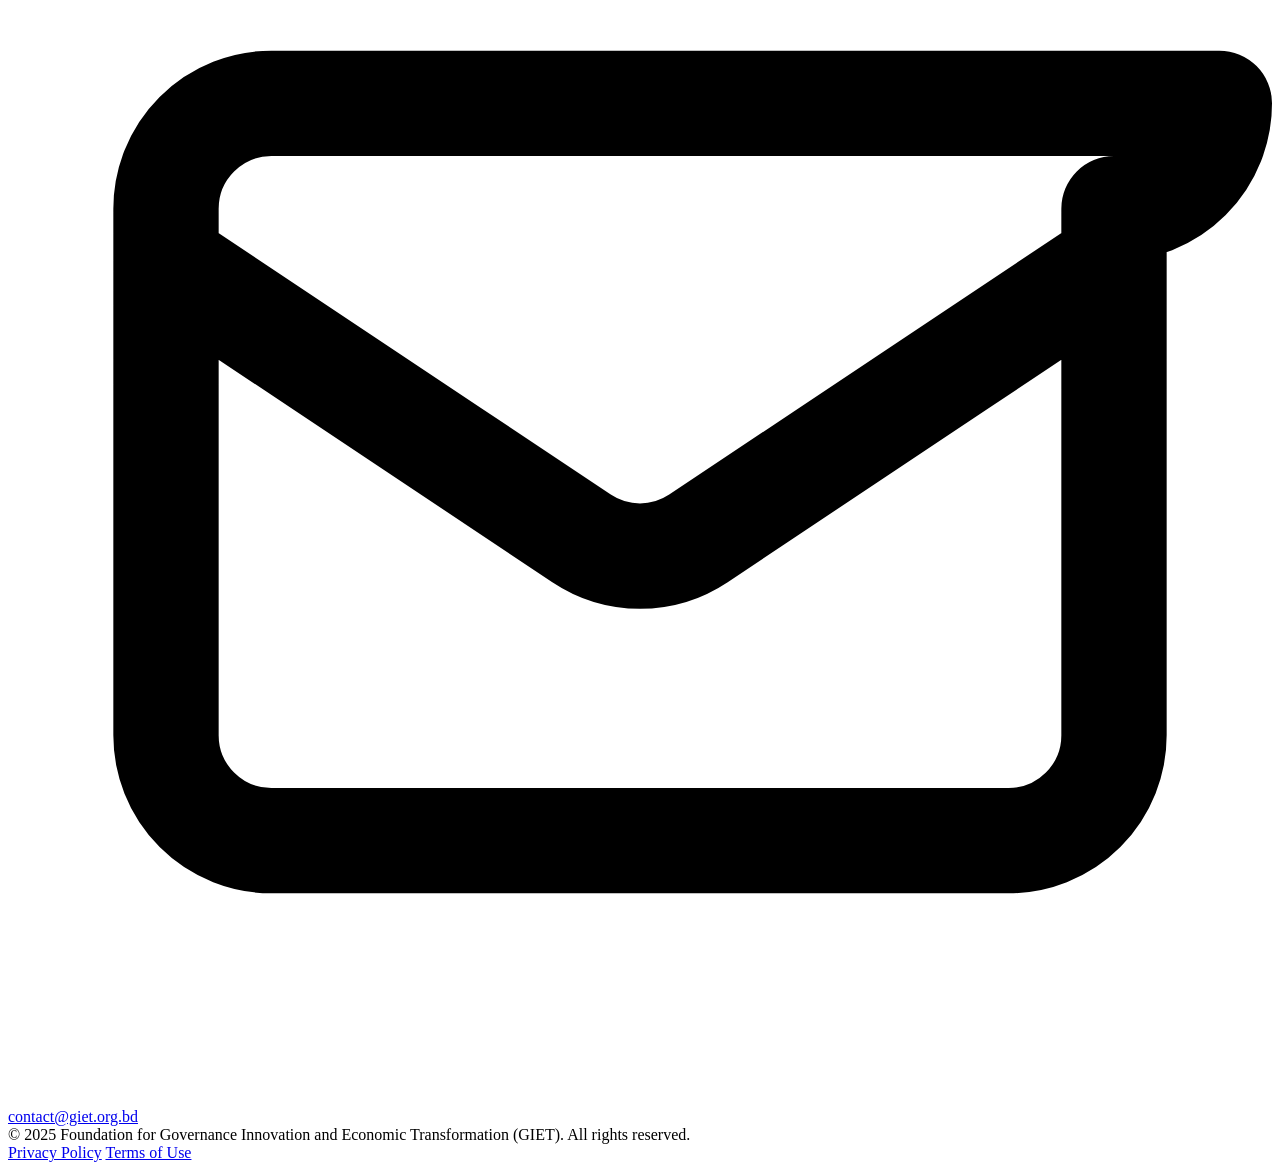
==== commit fc42ec44: "nav active" ====
--- a/index.html
+++ b/index.html
@@ -23,34 +23,34 @@
 
         <div class="hidden md:flex items-center justify-center gap-[28px] text-[14px] font-semibold text-[#003054]">
         
-            <a href="#" class="h-[34.27px] px-[14px] py-[5.5px] bg-[#18909C] text-white rounded-[6px] flex items-center justify-center transition-colors duration-200">
+            <a href="index.html" class="h-[34.27px] px-[14px] py-[5.5px] bg-[#18909C] text-white rounded-[6px] flex items-center justify-center transition-colors duration-200">
                 Home
             </a>
 
-            <a href="#" class="h-[34.27px] px-[6px] flex items-center justify-center hover:text-[#18909C] transition-colors duration-150">
+            <a href="about.html" class="h-[34.27px] px-[6px] flex items-center justify-center hover:text-[#18909C] transition-colors duration-150">
                 About Us
             </a>
 
-            <a href="#" class="h-[34.27px] px-[6px] flex items-center justify-center hover:text-[#18909C] transition-colors duration-150 whitespace-nowrap">
+            <a href="work.html" class="h-[34.27px] px-[6px] flex items-center justify-center hover:text-[#18909C] transition-colors duration-150 whitespace-nowrap">
                 Areas of work
             </a>
 
-            <a href="#" class="h-[34.27px] px-[6px] flex items-center justify-center hover:text-[#18909C] transition-colors duration-150">
+            <a href="projects.html" class="h-[34.27px] px-[6px] flex items-center justify-center hover:text-[#18909C] transition-colors duration-150">
                 Projects
             </a>
 
-            <a href="#" class="h-[34.27px] px-[6px] flex items-center justify-center gap-[4px] hover:text-[#18909C] transition-colors duration-150 group">
+            <a href="resources.html" class="h-[34.27px] px-[6px] flex items-center justify-center gap-[4px] hover:text-[#18909C] transition-colors duration-150 group">
                 <span>Resources</span>
                 <svg width="10" height="6" viewBox="0 0 10 6" fill="none" xmlns="http://www.w3.org/2000/svg" class="text-[#18909C] mt-[2px]">
                     <path d="M1 1L5 5L9 1" stroke="currentColor" stroke-width="1.75" stroke-linecap="round" stroke-linejoin="round"/>
                 </svg>
             </a>
 
-            <a href="#" class="h-[34.27px] px-[6px] flex items-center justify-center hover:text-[#18909C] transition-colors duration-150 whitespace-nowrap">
+            <a href="experts.html" class="h-[34.27px] px-[6px] flex items-center justify-center hover:text-[#18909C] transition-colors duration-150 whitespace-nowrap">
                 Our Experts
             </a>
 
-            <a href="#" class="h-[34.27px] px-[6px] flex items-center justify-center hover:text-[#18909C] transition-colors duration-150">
+            <a href="events.html" class="h-[34.27px] px-[6px] flex items-center justify-center hover:text-[#18909C] transition-colors duration-150">
                 Events
             </a>
         </div>
@@ -66,7 +66,7 @@
                 </svg>
             </button>
 
-            <button class="w-[92px] h-[37.44px] bg-[#A80C18] text-white text-[13px] font-bold rounded-[6px] flex items-center justify-center hover:bg-[#8F0A14] transition-colors duration-150 shadow-sm cursor-pointer">
+            <button onclick="window.location.href='contact.html'" class="w-[92px] h-[37.44px] bg-[#A80C18] text-white text-[13px] font-bold rounded-[6px] flex items-center justify-center hover:bg-[#8F0A14] transition-colors duration-150 shadow-sm cursor-pointer">
                 Contact
             </button>
         </div>
@@ -75,13 +75,13 @@
 </nav>
 <!-- Mobile Menu -->
 <div id="mobile-menu" class="hidden md:hidden bg-white border-b border-gray-100 px-4 py-4 flex flex-col gap-3 text-[14px] font-semibold text-[#003054]">
-  <a href="#" class="py-2 hover:text-[#18909C]">Home</a>
-  <a href="#" class="py-2 hover:text-[#18909C]">About Us</a>
-  <a href="#" class="py-2 hover:text-[#18909C]">Areas of Work</a>
-  <a href="#" class="py-2 hover:text-[#18909C]">Projects</a>
-  <a href="#" class="py-2 hover:text-[#18909C]">Resources</a>
-  <a href="#" class="py-2 hover:text-[#18909C]">Our Experts</a>
-  <a href="#" class="py-2 hover:text-[#18909C]">Events</a>
+  <a href="index.html" class="py-2 hover:text-[#18909C]">Home</a>
+  <a href="about.html" class="py-2 hover:text-[#18909C]">About Us</a>
+  <a href="work.html" class="py-2 hover:text-[#18909C]">Areas of Work</a>
+  <a href="projects.html" class="py-2 hover:text-[#18909C]">Projects</a>
+  <a href="resources.html" class="py-2 hover:text-[#18909C]">Resources</a>
+  <a href="experts.html" class="py-2 hover:text-[#18909C]">Our Experts</a>
+  <a href="events.html" class="py-2 hover:text-[#18909C]">Events</a>
 </div>
 <script>
 document.getElementById("mobile-menu-btn")?.addEventListener("click",function(){
@@ -102,10 +102,10 @@
         <h1 style="font-family:'Merriweather',serif;font-weight:700;font-size:clamp(28px,5vw,56px);line-height:1.2;letter-spacing:-0.5px;" class="text-white text-center mb-5 drop-shadow-md">
           Shaping Policy for a <br><span class="text-[#18909C]">Transformed</span> Bangladesh
         </h1>
-        <p style="font-family:'Inter',sans-serif;font-size:15px;line-height:26px;color:rgba(255,255,255,0.85);" class="max-w-[640px] text-center mb-8">
+        <p class="font-['Inter'] text-[15px] leading-[26px] text-white/85 max-w-[640px] text-center mb-8">
           A non-partisan think tank advancing transparent, accountable governance and economic competitiveness through rigorous research, policy advocacy, and institutional reform.
         </p>
-        <a href="#" style="font-family:'Inter',sans-serif;font-weight:600;font-size:13px;" class="bg-[#BA0C1B] text-white px-[26px] py-[11px] rounded-[4px] flex items-center gap-2 hover:bg-[#960A14] transition-all duration-150 shadow-[0px_4px_4px_0px_rgba(0,0,0,0.25)]">
+        <a href="#" class="font-['Inter'] font-semibold text-[13px] bg-[#BA0C1B] text-white px-[26px] py-[11px] rounded-[4px] flex items-center gap-2 hover:bg-[#960A14] transition-all duration-150 shadow-[0px_4px_4px_0px_rgba(0,0,0,0.25)]">
           Explore Our Work ➔
         </a>
       </div>
@@ -119,10 +119,10 @@
         <h1 style="font-family:'Merriweather',serif;font-weight:700;font-size:clamp(28px,5vw,56px);line-height:1.2;letter-spacing:-0.5px;" class="text-white text-center mb-5 drop-shadow-md">
           Building Stronger <br><span class="text-[#18909C]">Institutions</span> for Tomorrow
         </h1>
-        <p style="font-family:'Inter',sans-serif;font-size:15px;line-height:26px;color:rgba(255,255,255,0.85);" class="max-w-[640px] text-center mb-8">
+        <p class="font-['Inter'] text-[15px] leading-[26px] text-white/85 max-w-[640px] text-center mb-8">
           Strengthening public institutions through evidence-based policy design, regulatory reform, and multi-stakeholder dialogue across Bangladesh.
         </p>
-        <a href="#" style="font-family:'Inter',sans-serif;font-weight:600;font-size:13px;" class="bg-[#BA0C1B] text-white px-[26px] py-[11px] rounded-[4px] flex items-center gap-2 hover:bg-[#960A14] transition-all duration-150 shadow-[0px_4px_4px_0px_rgba(0,0,0,0.25)]">
+        <a href="#" class="font-['Inter'] font-semibold text-[13px] bg-[#BA0C1B] text-white px-[26px] py-[11px] rounded-[4px] flex items-center gap-2 hover:bg-[#960A14] transition-all duration-150 shadow-[0px_4px_4px_0px_rgba(0,0,0,0.25)]">
            Explore Our Work ➔
         </a>
       </div>
@@ -136,10 +136,10 @@
         <h1 style="font-family:'Merriweather',serif;font-weight:700;font-size:clamp(28px,5vw,56px);line-height:1.2;letter-spacing:-0.5px;" class="text-white text-center mb-5 drop-shadow-md">
           Driving <span class="text-[#18909C]">Inclusive</span> <br>Economic Growth
         </h1>
-        <p style="font-family:'Inter',sans-serif;font-size:15px;line-height:26px;color:rgba(255,255,255,0.85);" class="max-w-[640px] text-center mb-8">
+        <p class="font-['Inter'] text-[15px] leading-[26px] text-white/85 max-w-[640px] text-center mb-8">
           Delivering data-driven economic diagnostics that enable governments and development partners to design structural reforms for sustainable, inclusive growth.
         </p>
-        <a href="#" style="font-family:'Inter',sans-serif;font-weight:600;font-size:13px;" class="bg-[#BA0C1B] text-white px-[26px] py-[11px] rounded-[4px] flex items-center gap-2 hover:bg-[#960A14] transition-all duration-150 shadow-[0px_4px_4px_0px_rgba(0,0,0,0.25)]">
+        <a href="#" class="font-['Inter'] font-semibold text-[13px] bg-[#BA0C1B] text-white px-[26px] py-[11px] rounded-[4px] flex items-center gap-2 hover:bg-[#960A14] transition-all duration-150 shadow-[0px_4px_4px_0px_rgba(0,0,0,0.25)]">
            Explore Our Work ➔
         </a>
       </div>
@@ -290,20 +290,15 @@
     <div class="w-full max-w-[1104px] flex justify-between items-end mb-10">
         <div class="text-left">
             <!-- Our Focus Areas Tag Layer -->
-            <span style="font-family:'Inter',sans-serif;font-weight:600;font-size:11px;line-height:18.15px;letter-spacing:1.54px;text-transform:uppercase;" 
-                  class="text-[#0E606B] uppercase block mb-2">
+            <span class="font-['Inter'] font-semibold text-[11px] leading-[18.15px] tracking-[1.54px] uppercase text-[#0E606B] block mb-2">
                 Our Focus Areas
             </span>
-            <!-- Section Title -->
-            <h2 style="font-family: 'Merriweather', serif; font-weight: 700; font-size: 36px; line-height: 43.2px; letter-spacing: 0%;" 
-                class="text-[#0F172A] align-middle">
+            <h2 class="font-['Merriweather'] font-bold text-[36px] leading-[43.2px] text-[#0F172A]">
                 Where We Direct Our Work
             </h2>
         </div>
-        
-        <!-- Action Navigation Trigger -->
-        <button style="font-family: 'Inter', sans-serif; font-weight: 600; font-size: 13px;"
-                class="w-[155px] h-[43.44px] pt-[9px] pr-[22px] pb-[10.44px] pl-[22px] border border-[#003054] text-[#003054] bg-white rounded-[6px] flex items-center justify-center hover:bg-[#003054]/5 transition-all duration-150 shadow-sm whitespace-nowrap">
+
+        <button class="font-['Inter'] font-semibold text-[13px] w-[155px] h-[43.44px] pt-[9px] pr-[22px] pb-[10.44px] pl-[22px] border border-[#003054] text-[#003054] bg-white rounded-[6px] flex items-center justify-center hover:bg-[#003054]/5 transition-all duration-150 shadow-sm whitespace-nowrap">
             See All Pillars
         </button>
     </div>
@@ -315,10 +310,10 @@
         <div class="w-full bg-white border border-[#E4EAF0] rounded-[10px] overflow-hidden flex flex-col transition-all duration-200 hover:shadow-md">
             <img class="w-full h-48 object-cover" src="images/Governance Innovation.png" alt="Governance">
             <div class="p-6 flex flex-col flex-grow text-left">
-                <span style="font-family: 'Inter', sans-serif; font-weight: 600; font-size: 10.5px; line-height: 100%; letter-spacing: 1.47px;" class="text-[#0E606B] uppercase mb-2 block">Governance & Accountability</span>
+                <span class="font-['Inter'] font-semibold text-[10.5px] leading-none tracking-[1.47px] text-[#0E606B] uppercase mb-2 block">Governance & Accountability</span>
                 <h3 style="font-family: 'Merriweather', serif; font-weight: 800; font-size: 18px; line-height: 24.3px;" class="text-[#0F172A] mb-3 align-middle">Governance Frameworks & Public Sector Management</h3>
-                <p style="font-family: 'Inter', sans-serif; font-weight: 400; font-size: 13.5px; line-height: 23.22px;" class="text-[#1A1A1A] mb-6 flex-grow align-middle">Formulating strategic transparency metrics and public administration modernizations to foster responsive governing models.</p>
-                <a href="#" style="font-family: 'Inter', sans-serif; font-weight: 600; font-size: 12px; line-height: 19.8px; letter-spacing: 0.48px;" class="text-[#18909C] hover:text-[#0E606B] flex items-center gap-1 mt-auto align-middle">Explore area &rarr;</a>
+                <p class="font-['Inter'] font-normal text-[13.5px] leading-[23.22px] text-[#1A1A1A] mb-6 flex-grow text-justify">Formulating strategic transparency metrics and public administration modernizations to foster responsive governing models.</p>
+                <a href="#" class="font-['Inter'] font-semibold text-[12px] leading-[19.8px] tracking-[0.48px] text-[#18909C] hover:text-[#0E606B] flex items-center gap-1 mt-auto">Explore area &rarr;</a>
             </div>
         </div>
 
@@ -326,10 +321,10 @@
         <div class="w-full bg-white border border-[#E4EAF0] rounded-[10px] overflow-hidden flex flex-col transition-all duration-200 hover:shadow-md">
             <img class="w-full h-48 object-cover" src="images/Institutional Reform.png" alt="Regulatory">
             <div class="p-6 flex flex-col flex-grow text-left">
-                <span style="font-family: 'Inter', sans-serif; font-weight: 600; font-size: 10.5px; line-height: 100%; letter-spacing: 1.47px;" class="text-[#0E606B] uppercase mb-2 block">Institutional Reforms</span>
+                <span class="font-['Inter'] font-semibold text-[10.5px] leading-none tracking-[1.47px] text-[#0E606B] uppercase mb-2 block">Institutional Reforms</span>
                 <h3 style="font-family: 'Merriweather', serif; font-weight: 800; font-size: 18px; line-height: 24.3px;" class="text-[#0F172A] mb-3 align-middle">Institutional Reforms & Regulatory Architecture</h3>
-                <p style="font-family: 'Inter', sans-serif; font-weight: 400; font-size: 13.5px; line-height: 23.22px;" class="text-[#1A1A1A] mb-6 flex-grow align-middle">Re-engineering legal regulatory parameters to reduce administrative friction and optimize operational compliance parameters.</p>
-                <a href="#" style="font-family: 'Inter', sans-serif; font-weight: 600; font-size: 12px; line-height: 19.8px; letter-spacing: 0.48px;" class="text-[#18909C] hover:text-[#0E606B] flex items-center gap-1 mt-auto align-middle">Explore area &rarr;</a>
+                <p class="font-['Inter'] font-normal text-[13.5px] leading-[23.22px] text-[#1A1A1A] mb-6 flex-grow text-justify">Re-engineering legal regulatory parameters to reduce administrative friction and optimize operational compliance parameters.</p>
+                <a href="#" class="font-['Inter'] font-semibold text-[12px] leading-[19.8px] tracking-[0.48px] text-[#18909C] hover:text-[#0E606B] flex items-center gap-1 mt-auto">Explore area &rarr;</a>
             </div>
         </div>
 
@@ -337,10 +332,10 @@
         <div class="w-full bg-white border border-[#E4EAF0] rounded-[10px] overflow-hidden flex flex-col transition-all duration-200 hover:shadow-md">
             <img class="w-full h-48 object-cover" src="images/Economic Transformation.png" alt="Economic">
             <div class="p-6 flex flex-col flex-grow text-left">
-                <span style="font-family: 'Inter', sans-serif; font-weight: 600; font-size: 10.5px; line-height: 100%; letter-spacing: 1.47px;" class="text-[#0E606B] uppercase mb-2 block">Macroeconomic Policy</span>
+                <span class="font-['Inter'] font-semibold text-[10.5px] leading-none tracking-[1.47px] text-[#0E606B] uppercase mb-2 block">Macroeconomic Policy</span>
                 <h3 style="font-family: 'Merriweather', serif; font-weight: 800; font-size: 18px; line-height: 24.3px;" class="text-[#0F172A] mb-3 align-middle">Macroeconomic Innovations & Financial Structures</h3>
-                <p style="font-family: 'Inter', sans-serif; font-weight: 400; font-size: 13.5px; line-height: 23.22px;" class="text-[#1A1A1A] mb-6 flex-grow align-middle">Designing macroeconomic resilience options, tax architecture scaling, and balanced financial inclusion initiatives.</p>
-                <a href="#" style="font-family: 'Inter', sans-serif; font-weight: 600; font-size: 12px; line-height: 19.8px; letter-spacing: 0.48px;" class="text-[#18909C] hover:text-[#0E606B] flex items-center gap-1 mt-auto align-middle">Explore area &rarr;</a>
+                <p class="font-['Inter'] font-normal text-[13.5px] leading-[23.22px] text-[#1A1A1A] mb-6 flex-grow text-justify">Designing macroeconomic resilience options, tax architecture scaling, and balanced financial inclusion initiatives.</p>
+                <a href="#" class="font-['Inter'] font-semibold text-[12px] leading-[19.8px] tracking-[0.48px] text-[#18909C] hover:text-[#0E606B] flex items-center gap-1 mt-auto">Explore area &rarr;</a>
             </div>
         </div>
 
@@ -348,10 +343,10 @@
         <div class="w-full bg-white border border-[#E4EAF0] rounded-[10px] overflow-hidden flex flex-col transition-all duration-200 hover:shadow-md">
             <img class="w-full h-48 object-cover" src="images/Trade Facilitation.png" alt="Trade">
             <div class="p-6 flex flex-col flex-grow text-left">
-                <span style="font-family: 'Inter', sans-serif; font-weight: 600; font-size: 10.5px; line-height: 100%; letter-spacing: 1.47px;" class="text-[#0E606B] uppercase mb-2 block">Trade & Investment</span>
+                <span class="font-['Inter'] font-semibold text-[10.5px] leading-none tracking-[1.47px] text-[#0E606B] uppercase mb-2 block">Trade & Investment</span>
                 <h3 style="font-family: 'Merriweather', serif; font-weight: 800; font-size: 18px; line-height: 24.3px;" class="text-[#0F172A] mb-3 align-middle">Trade Facilitation & Business Environment Reforms</h3>
-                <p style="font-family: 'Inter', sans-serif; font-weight: 400; font-size: 13.5px; line-height: 23.22px;" class="text-[#1A1A1A] mb-6 flex-grow align-middle">Simplifying cross-border trade pipelines, boosting export value propositions, and streamlining investment approvals.</p>
-                <a href="#" style="font-family: 'Inter', sans-serif; font-weight: 600; font-size: 12px; line-height: 19.8px; letter-spacing: 0.48px;" class="text-[#18909C] hover:text-[#0E606B] flex items-center gap-1 mt-auto align-middle">Explore area &rarr;</a>
+                <p class="font-['Inter'] font-normal text-[13.5px] leading-[23.22px] text-[#1A1A1A] mb-6 flex-grow text-justify">Simplifying cross-border trade pipelines, boosting export value propositions, and streamlining investment approvals.</p>
+                <a href="#" class="font-['Inter'] font-semibold text-[12px] leading-[19.8px] tracking-[0.48px] text-[#18909C] hover:text-[#0E606B] flex items-center gap-1 mt-auto">Explore area &rarr;</a>
             </div>
         </div>
 
@@ -359,10 +354,10 @@
         <div class="w-full bg-white border border-[#E4EAF0] rounded-[10px] overflow-hidden flex flex-col transition-all duration-200 hover:shadow-md">
             <img class="w-full h-48 object-cover" src="images/Background (2).png" alt="Investment">
             <div class="p-6 flex flex-col flex-grow text-left">
-                <span style="font-family: 'Inter', sans-serif; font-weight: 600; font-size: 10.5px; line-height: 100%; letter-spacing: 1.47px;" class="text-[#0E606B] uppercase mb-2 block">Investment Promotion</span>
+                <span class="font-['Inter'] font-semibold text-[10.5px] leading-none tracking-[1.47px] text-[#0E606B] uppercase mb-2 block">Investment Promotion</span>
                 <h3 style="font-family: 'Merriweather', serif; font-weight: 800; font-size: 18px; line-height: 24.3px;" class="text-[#0F172A] mb-3 align-middle">Investment Promotion & Export Diversification</h3>
-                <p style="font-family: 'Inter', sans-serif; font-weight: 400; font-size: 13.5px; line-height: 23.22px;" class="text-[#1A1A1A] mb-6 flex-grow align-middle">Catalyzing sustainable foreign direct investments into untapped industrial ecosystems and local value-added chains.</p>
-                <a href="#" style="font-family: 'Inter', sans-serif; font-weight: 600; font-size: 12px; line-height: 19.8px; letter-spacing: 0.48px;" class="text-[#18909C] hover:text-[#0E606B] flex items-center gap-1 mt-auto align-middle">Explore area &rarr;</a>
+                <p class="font-['Inter'] font-normal text-[13.5px] leading-[23.22px] text-[#1A1A1A] mb-6 flex-grow text-justify">Catalyzing sustainable foreign direct investments into untapped industrial ecosystems and local value-added chains.</p>
+                <a href="#" class="font-['Inter'] font-semibold text-[12px] leading-[19.8px] tracking-[0.48px] text-[#18909C] hover:text-[#0E606B] flex items-center gap-1 mt-auto">Explore area &rarr;</a>
             </div>
         </div>
 
@@ -370,10 +365,10 @@
         <div class="w-full bg-white border border-[#E4EAF0] rounded-[10px] overflow-hidden flex flex-col transition-all duration-200 hover:shadow-md">
             <img class="w-full h-48 object-cover" src="images/Digital Transformation.png" alt="Digital">
             <div class="p-6 flex flex-col flex-grow text-left">
-                <span style="font-family: 'Inter', sans-serif; font-weight: 600; font-size: 10.5px; line-height: 100%; letter-spacing: 1.47px;" class="text-[#0E606B] uppercase mb-2 block">Digital Economy</span>
+                <span class="font-['Inter'] font-semibold text-[10.5px] leading-none tracking-[1.47px] text-[#0E606B] uppercase mb-2 block">Digital Economy</span>
                 <h3 style="font-family: 'Merriweather', serif; font-weight: 800; font-size: 18px; line-height: 24.3px;" class="text-[#0F172A] mb-3 align-middle">Digital Transformation & E-Governance</h3>
-                <p style="font-family: 'Inter', sans-serif; font-weight: 400; font-size: 13.5px; line-height: 23.22px;" class="text-[#1A1A1A] mb-6 flex-grow align-middle">Assisting tech-driven modernizations of national public systems to upgrade data transparency and user delivery.</p>
-                <a href="#" style="font-family: 'Inter', sans-serif; font-weight: 600; font-size: 12px; line-height: 19.8px; letter-spacing: 0.48px;" class="text-[#18909C] hover:text-[#0E606B] flex items-center gap-1 mt-auto align-middle">Explore area &rarr;</a>
+                <p class="font-['Inter'] font-normal text-[13.5px] leading-[23.22px] text-[#1A1A1A] mb-6 flex-grow text-justify">Assisting tech-driven modernizations of national public systems to upgrade data transparency and user delivery.</p>
+                <a href="#" class="font-['Inter'] font-semibold text-[12px] leading-[19.8px] tracking-[0.48px] text-[#18909C] hover:text-[#0E606B] flex items-center gap-1 mt-auto">Explore area &rarr;</a>
             </div>
         </div>
 
@@ -381,10 +376,10 @@
         <div class="w-full bg-white border border-[#E4EAF0] rounded-[10px] overflow-hidden flex flex-col transition-all duration-200 hover:shadow-md">
             <img class="w-full h-48 object-cover" src="images/Research and Publications.png" alt="Research">
             <div class="p-6 flex flex-col flex-grow text-left">
-                <span style="font-family: 'Inter', sans-serif; font-weight: 600; font-size: 10.5px; line-height: 100%; letter-spacing: 1.47px;" class="text-[#0E606B] uppercase mb-2 block">Research & Publications</span>
+                <span class="font-['Inter'] font-semibold text-[10.5px] leading-none tracking-[1.47px] text-[#0E606B] uppercase mb-2 block">Research & Publications</span>
                 <h3 style="font-family: 'Merriweather', serif; font-weight: 800; font-size: 18px; line-height: 24.3px;" class="text-[#0F172A] mb-3 align-middle">Research, Publications & Knowledge Platforms</h3>
-                <p style="font-family: 'Inter', sans-serif; font-weight: 400; font-size: 13.5px; line-height: 23.22px;" class="text-[#1A1A1A] mb-6 flex-grow align-middle">Publishing rigorous academic papers, analytical white books, and real-time open database metrics for civic research access.</p>
-                <a href="#" style="font-family: 'Inter', sans-serif; font-weight: 600; font-size: 12px; line-height: 19.8px; letter-spacing: 0.48px;" class="text-[#18909C] hover:text-[#0E606B] flex items-center gap-1 mt-auto align-middle">Explore area &rarr;</a>
+                <p class="font-['Inter'] font-normal text-[13.5px] leading-[23.22px] text-[#1A1A1A] mb-6 flex-grow text-justify">Publishing rigorous academic papers, analytical white books, and real-time open database metrics for civic research access.</p>
+                <a href="#" class="font-['Inter'] font-semibold text-[12px] leading-[19.8px] tracking-[0.48px] text-[#18909C] hover:text-[#0E606B] flex items-center gap-1 mt-auto">Explore area &rarr;</a>
             </div>
         </div>
 
@@ -392,10 +387,10 @@
         <div class="w-full bg-white border border-[#E4EAF0] rounded-[10px] overflow-hidden flex flex-col transition-all duration-200 hover:shadow-md">
             <img class="w-full h-48 object-cover" src="images/Capacity Building.png" alt="Capacity">
             <div class="p-6 flex flex-col flex-grow text-left">
-                <span style="font-family: 'Inter', sans-serif; font-weight: 600; font-size: 10.5px; line-height: 100%; letter-spacing: 1.47px;" class="text-[#0E606B] uppercase mb-2 block">Capacity Building</span>
+                <span class="font-['Inter'] font-semibold text-[10.5px] leading-none tracking-[1.47px] text-[#0E606B] uppercase mb-2 block">Capacity Building</span>
                 <h3 style="font-family: 'Merriweather', serif; font-weight: 800; font-size: 18px; line-height: 24.3px;" class="text-[#0F172A] mb-3 align-middle">Capacity Building & Professional Development</h3>
-                <p style="font-family: 'Inter', sans-serif; font-weight: 400; font-size: 13.5px; line-height: 23.22px;" class="text-[#1A1A1A] mb-6 flex-grow align-middle">Conducting training seminars for public officers and emerging leaders on programmatic policy execution.</p>
-                <a href="#" style="font-family: 'Inter', sans-serif; font-weight: 600; font-size: 12px; line-height: 19.8px; letter-spacing: 0.48px;" class="text-[#18909C] hover:text-[#0E606B] flex items-center gap-1 mt-auto align-middle">Explore area &rarr;</a>
+                <p class="font-['Inter'] font-normal text-[13.5px] leading-[23.22px] text-[#1A1A1A] mb-6 flex-grow text-justify">Conducting training seminars for public officers and emerging leaders on programmatic policy execution.</p>
+                <a href="#" class="font-['Inter'] font-semibold text-[12px] leading-[19.8px] tracking-[0.48px] text-[#18909C] hover:text-[#0E606B] flex items-center gap-1 mt-auto">Explore area &rarr;</a>
             </div>
         </div>
 
@@ -403,10 +398,10 @@
         <div class="w-full bg-white border border-[#E4EAF0] rounded-[10px] overflow-hidden flex flex-col transition-all duration-200 hover:shadow-md">
             <img class="w-full h-48 object-cover" src="images/Social Inclusion.png" alt="Inclusion">
             <div class="p-6 flex flex-col flex-grow text-left">
-                <span style="font-family: 'Inter', sans-serif; font-weight: 600; font-size: 10.5px; line-height: 100%; letter-spacing: 1.47px;" class="text-[#0E606B] uppercase mb-2 block">Social Inclusion</span>
+                <span class="font-['Inter'] font-semibold text-[10.5px] leading-none tracking-[1.47px] text-[#0E606B] uppercase mb-2 block">Social Inclusion</span>
                 <h3 style="font-family: 'Merriweather', serif; font-weight: 800; font-size: 18px; line-height: 24.3px;" class="text-[#0F172A] mb-3 align-middle">Social Inclusion, Equity & Human Capital</h3>
-                <p style="font-family: 'Inter', sans-serif; font-weight: 400; font-size: 13.5px; line-height: 23.22px;" class="text-[#1A1A1A] mb-6 flex-grow align-middle">Advocating for marginalized access, sustainable livelihood infrastructure, and balanced resource access maps.</p>
-                <a href="#" style="font-family: 'Inter', sans-serif; font-weight: 600; font-size: 12px; line-height: 19.8px; letter-spacing: 0.48px;" class="text-[#18909C] hover:text-[#0E606B] flex items-center gap-1 mt-auto align-middle">Explore area &rarr;</a>
+                <p class="font-['Inter'] font-normal text-[13.5px] leading-[23.22px] text-[#1A1A1A] mb-6 flex-grow text-justify">Advocating for marginalized access, sustainable livelihood infrastructure, and balanced resource access maps.</p>
+                <a href="#" class="font-['Inter'] font-semibold text-[12px] leading-[19.8px] tracking-[0.48px] text-[#18909C] hover:text-[#0E606B] flex items-center gap-1 mt-auto">Explore area &rarr;</a>
             </div>
         </div>
 
@@ -447,14 +442,12 @@
             <!-- Structural Info Grouping -->
             <div class="flex flex-col gap-[16px]">
                 <!-- Context Meta Tag -->
-                <span style="font-family: 'Inter', sans-serif; font-weight: 600; font-size: 11px; letter-spacing: 0.15em;" 
-                      class="text-[#18909C] uppercase block mb-1">
+                <span class="font-['Inter'] font-semibold text-[11px] tracking-[0.15em] text-[#18909C] uppercase block mb-1">
                     Our Mission
                 </span>
-                
+
                 <!-- Core Operational Philosophy Statement -->
-                <p style="font-family: 'Inter', sans-serif; font-weight: 400; font-size: 15px; line-height: 27.75px; color: rgba(255, 255, 255, 0.6); letter-spacing: 0%;" 
-                   class="align-middle">
+                <p class="font-['Inter'] font-normal text-[15px] leading-[27.75px] text-white/60 text-justify">
                     GIET is a non-political, non-profit organization dedicated to promoting transparent, accountable governance and sustainable economic transformation in Bangladesh. We perform in-depth research, encourage multi-stakeholder dialogue, and convert evidence into practical policy recommendations.
                 </p>
             </div>
@@ -465,38 +458,38 @@
                 
                 <!-- Pillar Item 01 -->
                 <li class="flex items-center gap-[10px] whitespace-nowrap">
-                    <span class="w-[5px] h-[5px] rounded-full bg-[#18909C] shrink-0"></span>
-                    <span style="font-weight: 500; font-size: 13px; line-height: 100%; color: rgba(255, 255, 255, 0.55); letter-spacing: 0%;" class="align-middle">Transparent Governance</span>
+                    <img src="icons/SVG (59).png" alt="" class="w-[16px] h-[16px] shrink-0 object-contain">
+                    <span class="font-medium text-[13px] leading-none text-white/55">Transparent Governance</span>
                 </li>
-                
+
                 <!-- Pillar Item 02 -->
                 <li class="flex items-center gap-[10px] whitespace-nowrap">
-                    <span class="w-[5px] h-[5px] rounded-full bg-[#18909C] shrink-0"></span>
-                    <span style="font-weight: 500; font-size: 13px; line-height: 100%; color: rgba(255, 255, 255, 0.55); letter-spacing: 0%;" class="align-middle">Economic Competitiveness</span>
+                    <img src="icons/SVG (59).png" alt="" class="w-[16px] h-[16px] shrink-0 object-contain">
+                    <span class="font-medium text-[13px] leading-none text-white/55">Economic Competitiveness</span>
                 </li>
-                
+
                 <!-- Pillar Item 03 -->
                 <li class="flex items-center gap-[10px] whitespace-nowrap">
-                    <span class="w-[5px] h-[5px] rounded-full bg-[#18909C] shrink-0"></span>
-                    <span style="font-weight: 500; font-size: 13px; line-height: 100%; color: rgba(255, 255, 255, 0.55); letter-spacing: 0%;" class="align-middle">Institutional Reform</span>
+                    <img src="icons/SVG (59).png" alt="" class="w-[16px] h-[16px] shrink-0 object-contain">
+                    <span class="font-medium text-[13px] leading-none text-white/55">Institutional Reform</span>
                 </li>
-                
+
                 <!-- Pillar Item 04 -->
                 <li class="flex items-center gap-[10px] whitespace-nowrap">
-                    <span class="w-[5px] h-[5px] rounded-full bg-[#18909C] shrink-0"></span>
-                    <span style="font-weight: 500; font-size: 13px; line-height: 100%; color: rgba(255, 255, 255, 0.55); letter-spacing: 0%;" class="align-middle">Digital Transformation</span>
+                    <img src="icons/SVG (59).png" alt="" class="w-[16px] h-[16px] shrink-0 object-contain">
+                    <span class="font-medium text-[13px] leading-none text-white/55">Digital Transformation</span>
                 </li>
-                
+
                 <!-- Pillar Item 05 -->
                 <li class="flex items-center gap-[10px] whitespace-nowrap">
-                    <span class="w-[5px] h-[5px] rounded-full bg-[#18909C] shrink-0"></span>
-                    <span style="font-weight: 500; font-size: 13px; line-height: 100%; color: rgba(255, 255, 255, 0.55); letter-spacing: 0%;" class="align-middle">Social Inclusion</span>
+                    <img src="icons/SVG (59).png" alt="" class="w-[16px] h-[16px] shrink-0 object-contain">
+                    <span class="font-medium text-[13px] leading-none text-white/55">Social Inclusion</span>
                 </li>
-                
+
                 <!-- Pillar Item 06 -->
                 <li class="flex items-center gap-[10px] whitespace-nowrap">
-                    <span class="w-[5px] h-[5px] rounded-full bg-[#18909C] shrink-0"></span>
-                    <span style="font-weight: 500; font-size: 13px; line-height: 100%; color: rgba(255, 255, 255, 0.55); letter-spacing: 0%;" class="align-middle">Evidence-Based Policy</span>
+                    <img src="icons/SVG (59).png" alt="" class="w-[16px] h-[16px] shrink-0 object-contain">
+                    <span class="font-medium text-[13px] leading-none text-white/55">Evidence-Based Policy</span>
                 </li>
                 
             </ul>
@@ -510,16 +503,13 @@
     <div class="w-full max-w-[1200px] md:px-[48px] flex flex-col justify-between items-center gap-8">
         
         <div class="w-full max-w-[1104px] text-left flex flex-col gap-2">
-            <span style="font-family:'Inter',sans-serif;font-weight:600;font-size:11px;line-height:18.15px;letter-spacing:1.54px;text-transform:uppercase;" 
-                  class="text-[#0E606B] uppercase block">
+            <span class="font-['Inter'] font-semibold text-[11px] leading-[18.15px] tracking-[1.54px] uppercase text-[#0E606B] block">
                 Our Projects
             </span>
-            <h2 style="font-family: 'Merriweather', serif; font-weight: 700; font-size: 36px; line-height: 43.2px;" 
-                class="text-[#0F172A] align-middle mt-1">
+            <h2 class="font-['Merriweather'] font-bold text-[36px] leading-[43.2px] text-[#0F172A] mt-1">
                 Work That Creates Impact
             </h2>
-            <p style="font-family: 'Inter', sans-serif; font-weight: 400; font-size: 17px; line-height: 28.9px;" 
-               class="text-[#1A1A1A] max-w-[1104px] mt-2 align-middle">
+            <p class="font-['Inter'] font-normal text-[17px] leading-[28.9px] text-[#1A1A1A] max-w-[560px] mt-2 pb-[0.77px] text-justify">
                 GIET delivers governance reform, policy advisory, digital transformation, and research projects across Bangladesh for governments, development institutions, and regulatory bodies.
             </p>
         </div>
@@ -532,31 +522,30 @@
                 </div>
                 <div class="p-[22px] flex flex-col flex-grow text-left justify-between">
                     <div>
-                        <span style="font-family: 'Inter', sans-serif; font-weight: 600; font-size: 10px; line-height: 16.5px; letter-spacing: 1px;" class="text-[#0E606B] uppercase block mb-2">Governance Reform</span>
-                        <h4 style="font-family: 'Merriweather', serif; font-weight: 700; font-size: 15.5px; line-height: 21.7px;" class="text-[#0F172A] line-clamp-2 align-middle mb-2">Strengthening Citizen-Centric Public Service Delivery in Bangladesh</h4>
-                        <p style="font-family: 'Inter', sans-serif; font-weight: 400; font-size: 13px; line-height: 20.8px;" class="text-[#1A1A1A] opacity-80 line-clamp-3 align-middle">A multi-district diagnostic of service delivery bottlenecks, resulting in actionable grievance redress and digital service recommendations for six ministries.</p>
+                        <span class="font-['Inter'] font-semibold text-[10px] leading-[16.5px] tracking-[1px] text-[#0E606B] uppercase block mb-2">Governance Reform</span>
+                        <h4 class="font-['Merriweather'] font-bold text-[15.5px] leading-[21.7px] text-[#0F172A] line-clamp-2 mb-2">Strengthening Citizen-Centric Public Service Delivery in Bangladesh</h4>
+                        <p class="font-['Inter'] font-normal text-[13px] leading-[20.8px] text-[#1A1A1A] opacity-80 line-clamp-3">A multi-district diagnostic of service delivery bottlenecks, resulting in actionable grievance redress and digital service recommendations for six ministries.</p>
                     </div>
                     <div class="flex justify-between items-center pt-2 mt-auto">
                         <span class="text-[12px] text-slate-400 font-normal">2024-2025 &bull; World Bank</span>
-                        <a href="#" style="font-family: 'Inter', sans-serif; font-weight: 600; font-size: 13px; line-height: 21.45px; letter-spacing: 0.13px;" class="text-[#A80C18] flex items-center gap-1 hover:opacity-80">View Project &rarr;</a>
+                        <a href="#" class="font-['Inter'] font-semibold text-[13px] leading-[21.45px] tracking-[0.13px] text-[#A80C18] flex items-center gap-1 hover:opacity-80">View Project &rarr;</a>
                     </div>
                 </div>
             </div>
 
             <div class="shadow-[0px_8px_36px_0px_rgba(0,48,84,0.13)] w-full bg-white border border-[#EEF3F8] rounded-[14px] overflow-hidden flex flex-col transition-all duration-300 hover:scale-[1.01]">
-                <div class="absolute top-3 right-3 bg-[#D12630] text-white text-[9px] uppercase tracking-wider font-semibold px-2 py-0.5 rounded-[4px] z-10">Hover State</div>
                 <div class="w-full h-[150px] overflow-hidden bg-slate-900">
                     <img class="w-full h-full object-cover opacity-95" src="https://images.unsplash.com/photo-1450133064473-71024230f91b?auto=format&fit=crop&q=80&w=400" alt="Signing registry document">
                 </div>
                 <div class="p-[22px] flex flex-col flex-grow text-left justify-between">
                     <div>
-                        <span style="font-family: 'Inter', sans-serif; font-weight: 600; font-size: 10px; line-height: 16.5px; letter-spacing: 1px;" class="text-[#0E606B] uppercase block mb-2">Regulatory Modernization</span>
-                        <h4 style="font-family: 'Merriweather', serif; font-weight: 700; font-size: 15.5px; line-height: 21.7px;" class="text-[#0F172A] line-clamp-2 align-middle mb-2">National Regulatory Reform Initiative: Reducing Business Compliance Burden</h4>
-                        <p style="font-family: 'Inter', sans-serif; font-weight: 400; font-size: 13px; line-height: 20.8px;" class="text-[#1A1A1A] opacity-80 line-clamp-3 align-middle">Mapping and streamlining 200+ business licensing procedures, delivering a Regulatory Impact Assessment framework adopted by the Bangladesh Investment Development Authority.</p>
+                        <span class="font-['Inter'] font-semibold text-[10px] leading-[16.5px] tracking-[1px] text-[#0E606B] uppercase block mb-2">Regulatory Modernization</span>
+                        <h4 class="font-['Merriweather'] font-bold text-[15.5px] leading-[21.7px] text-[#0F172A] line-clamp-2 mb-2">National Regulatory Reform Initiative: Reducing Business Compliance Burden</h4>
+                        <p class="font-['Inter'] font-normal text-[13px] leading-[20.8px] text-[#1A1A1A] opacity-80 line-clamp-3">Mapping and streamlining 200+ business licensing procedures, delivering a Regulatory Impact Assessment framework adopted by the Bangladesh Investment Development Authority.</p>
                     </div>
                     <div class="flex justify-between items-center pt-2 mt-auto">
                         <span class="text-[12px] text-slate-400 font-normal">2023-2024 &bull; BIDA / IFC</span>
-                        <a href="#" style="font-family: 'Inter', sans-serif; font-weight: 600; font-size: 13px; line-height: 21.45px; letter-spacing: 0.13px;" class="text-[#A80C18] flex items-center gap-1 hover:opacity-80">View Project &rarr;</a>
+                        <a href="#" class="font-['Inter'] font-semibold text-[13px] leading-[21.45px] tracking-[0.13px] text-[#A80C18] flex items-center gap-1 hover:opacity-80">View Project &rarr;</a>
                     </div>
                 </div>
             </div>
@@ -567,13 +556,13 @@
                 </div>
                 <div class="p-[22px] flex flex-col flex-grow text-left justify-between">
                     <div>
-                        <span style="font-family: 'Inter', sans-serif; font-weight: 600; font-size: 10px; line-height: 16.5px; letter-spacing: 1px;" class="text-[#0E606B] uppercase block mb-2">Transparency & Accountability</span>
-                        <h4 style="font-family: 'Merriweather', serif; font-weight: 700; font-size: 15.5px; line-height: 21.7px;" class="text-[#0F172A] line-clamp-2 align-middle mb-2">Anti-Corruption Diagnostic & Integrity Framework for Public Procurement</h4>
-                        <p style="font-family: 'Inter', sans-serif; font-weight: 400; font-size: 13px; line-height: 20.8px;" class="text-[#1A1A1A] opacity-80 line-clamp-3 align-middle">Comprehensive review of procurement vulnerabilities in three key government agencies, with an institutional integrity improvement roadmap endorsed by the Cabinet Division.</p>
+                        <span class="font-['Inter'] font-semibold text-[10px] leading-[16.5px] tracking-[1px] text-[#0E606B] uppercase block mb-2">Transparency & Accountability</span>
+                        <h4 class="font-['Merriweather'] font-bold text-[15.5px] leading-[21.7px] text-[#0F172A] line-clamp-2 mb-2">Anti-Corruption Diagnostic & Integrity Framework for Public Procurement</h4>
+                        <p class="font-['Inter'] font-normal text-[13px] leading-[20.8px] text-[#1A1A1A] opacity-80 line-clamp-3">Comprehensive review of procurement vulnerabilities in three key government agencies, with an institutional integrity improvement roadmap endorsed by the Cabinet Division.</p>
                     </div>
                     <div class="flex justify-between items-center pt-2 mt-auto">
                         <span class="text-[12px] text-slate-400 font-normal">2024 &bull; UNDP Bangladesh</span>
-                        <a href="#" style="font-family: 'Inter', sans-serif; font-weight: 600; font-size: 13px; line-height: 21.45px; letter-spacing: 0.13px;" class="text-[#A80C18] flex items-center gap-1 hover:opacity-80">View Project &rarr;</a>
+                        <a href="#" class="font-['Inter'] font-semibold text-[13px] leading-[21.45px] tracking-[0.13px] text-[#A80C18] flex items-center gap-1 hover:opacity-80">View Project &rarr;</a>
                     </div>
                 </div>
             </div>
@@ -651,13 +640,11 @@
                 <img class="max-h-full max-w-full object-contain" src="images/Frame 26.png" alt="GIET Logo">
             </div>
             
-            <h3 style="font-family: 'Inter', sans-serif; font-weight: 400; font-size: 11px; line-height: 16.5px; color: #FFFFFFCC; letter-spacing: 0%;" 
-    class="mb-4 uppercase align-middle">
+            <h3 class="font-['Inter'] font-normal text-[11px] leading-[16.5px] text-white/80 uppercase mb-4">
     Foundation for Governance Innovation &<br>Economic Transformation
 </h3>
-            
-<p style="font-family: 'Inter', sans-serif; font-weight: 400; font-size: 13px; line-height: 23.4px; color: #FFFFFFCC; letter-spacing: 0%;" 
-   class="mb-6 max-w-[440px] align-middle">
+
+<p class="font-['Inter'] font-normal text-[13px] leading-[23.4px] text-white/80 mb-6 max-w-[440px]">
     A non-partisan, non-profit think tank advancing evidence-based governance reform and economic transformation in Bangladesh and beyond.
 </p>
             
@@ -678,8 +665,7 @@
         </div>
 
         <div class="w-[320px] flex flex-col text-left pt-[24px]">
-           <h4 style="font-family: 'Inter', sans-serif; font-weight: 700; font-size: 12px; letter-spacing: 0.15em; color: rgba(255, 255, 255, 0.5);" 
-    class="uppercase mb-5 block">
+           <h4 class="font-['Inter'] font-bold text-[12px] tracking-[0.15em] text-white/50 uppercase mb-5 block">
     Contact
 </h4>
             
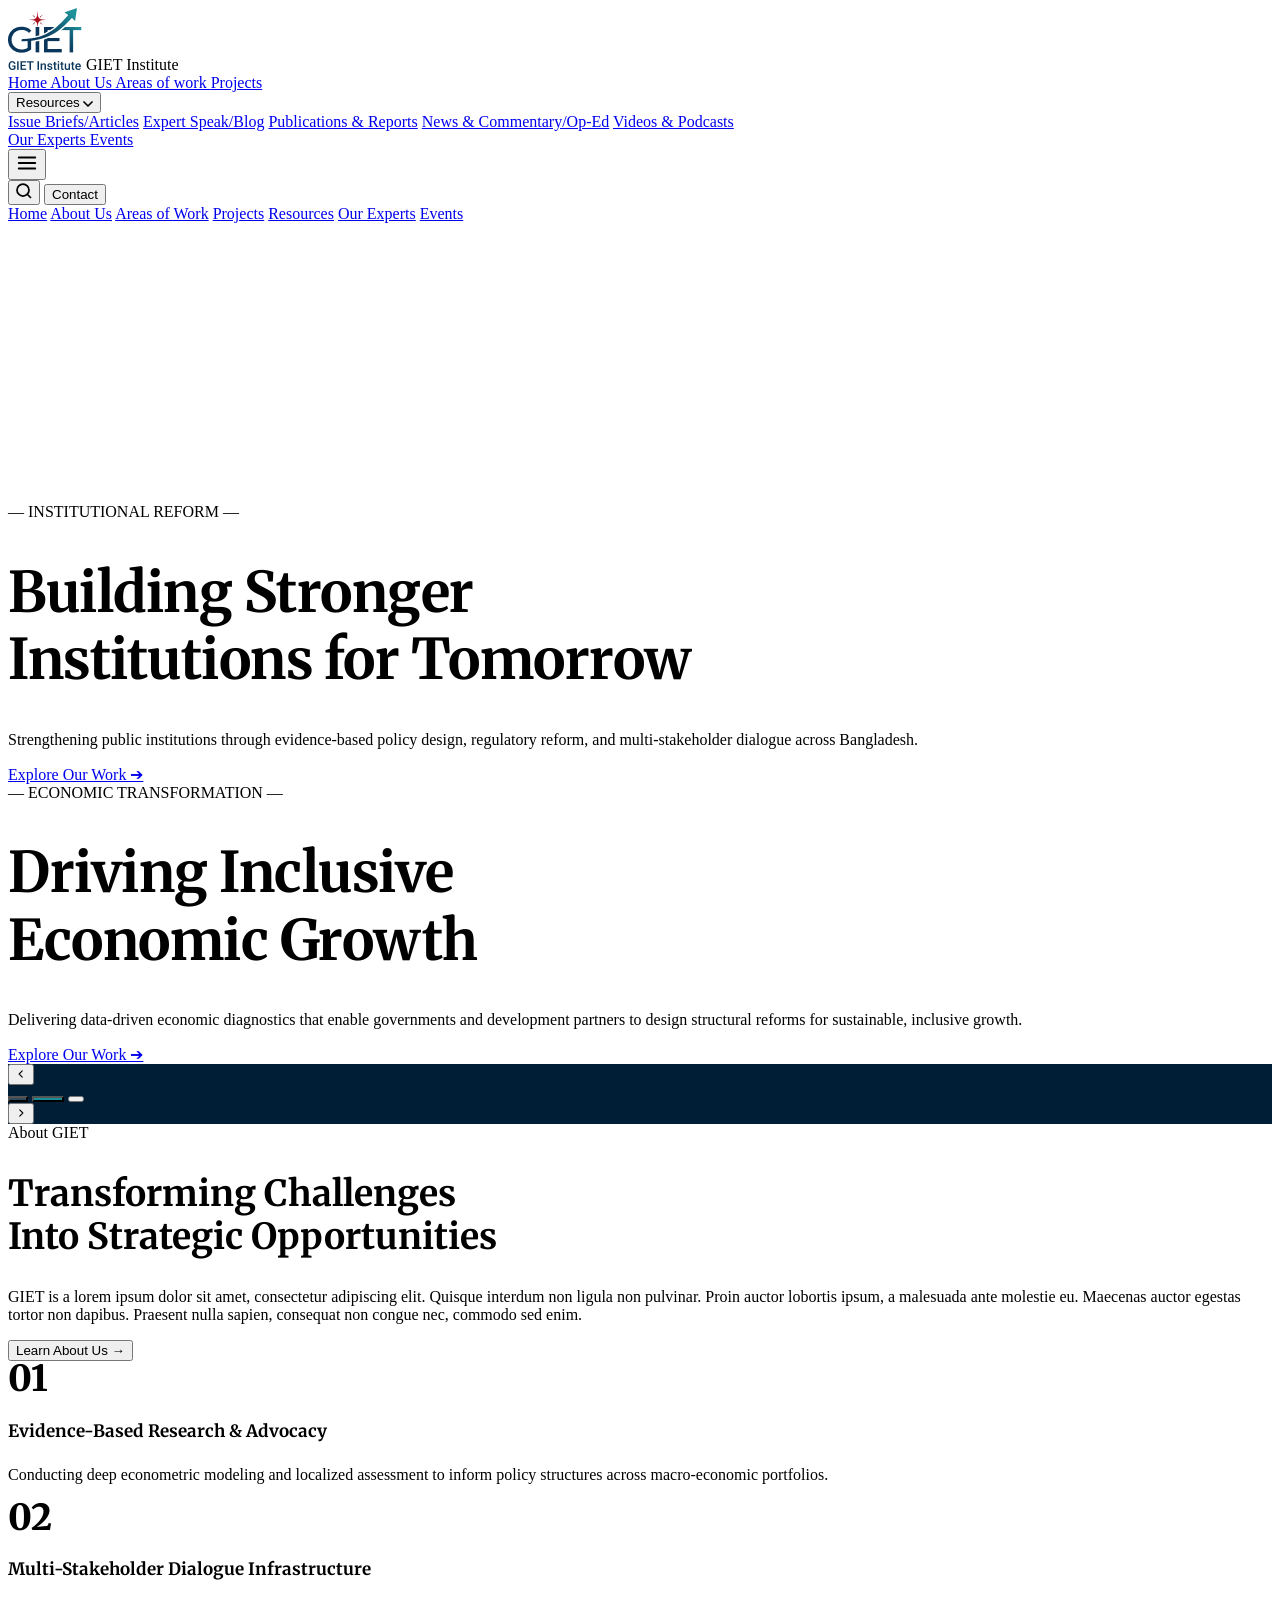
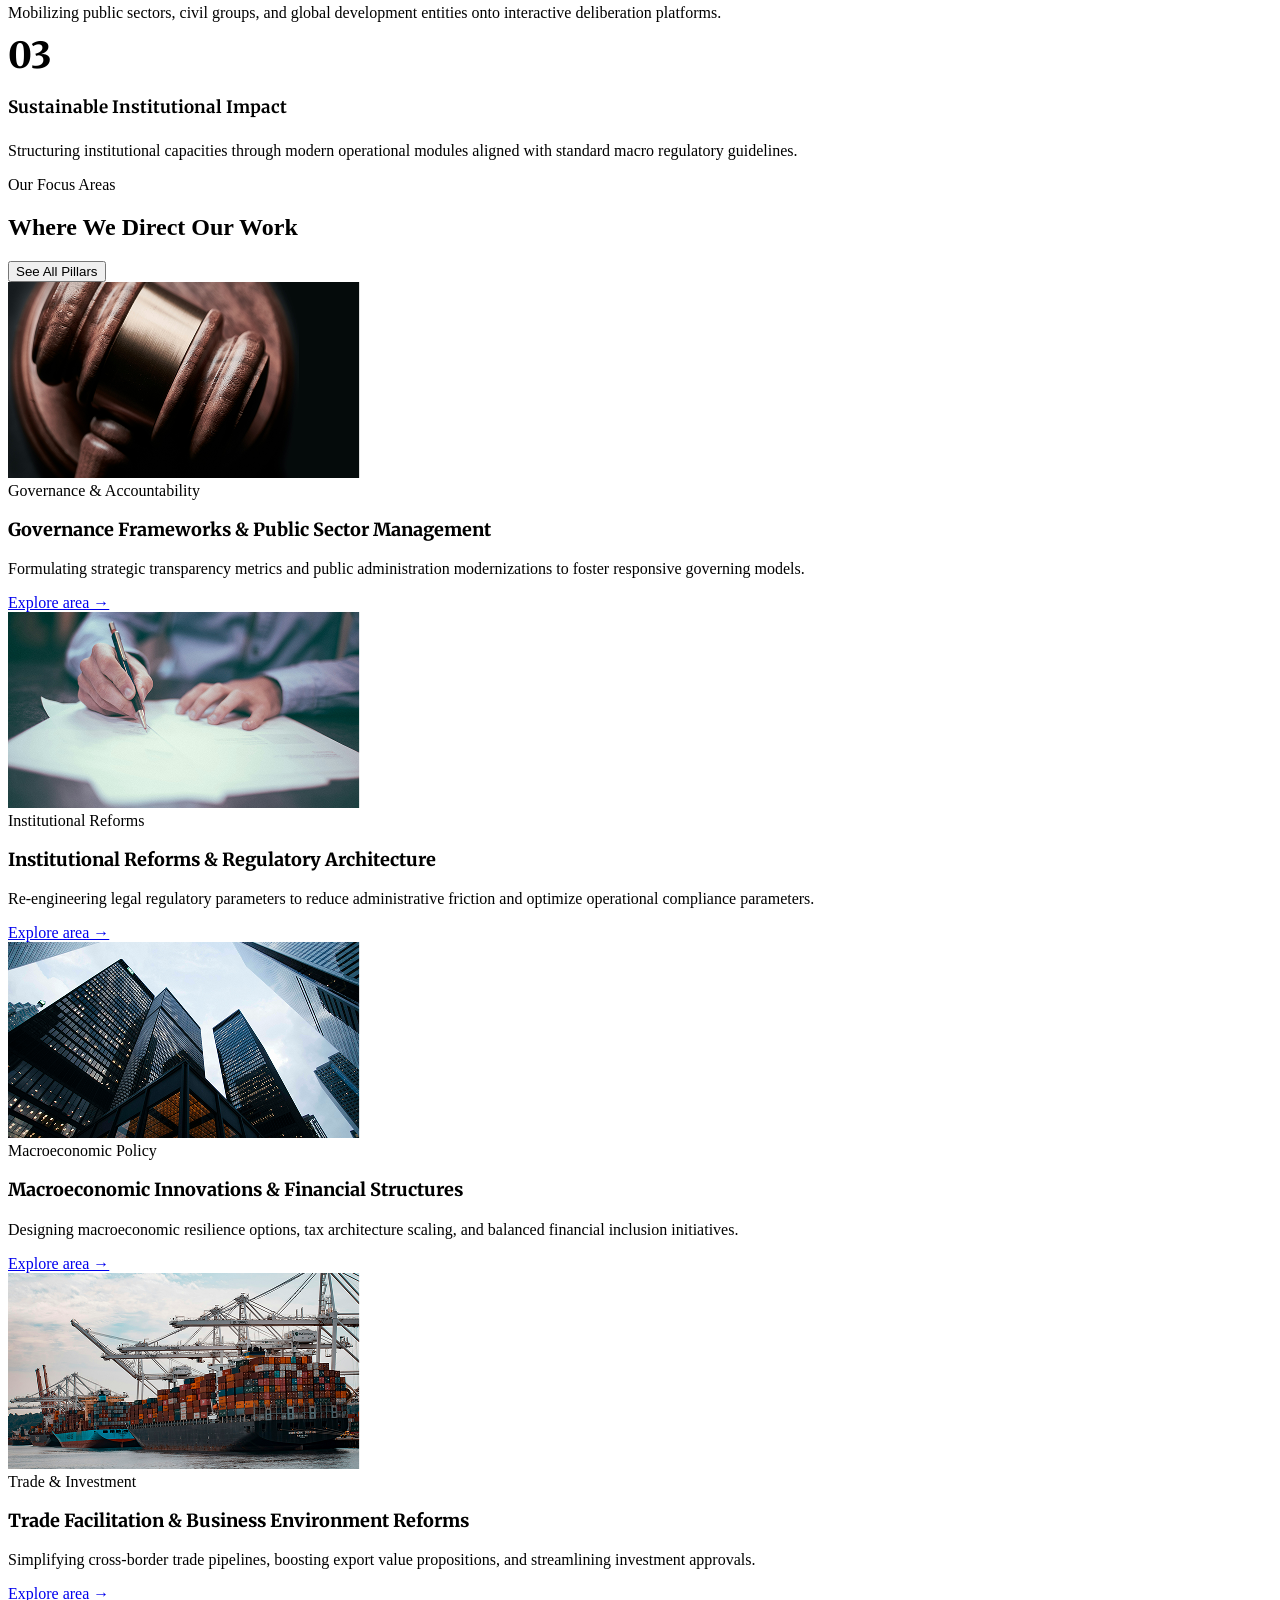
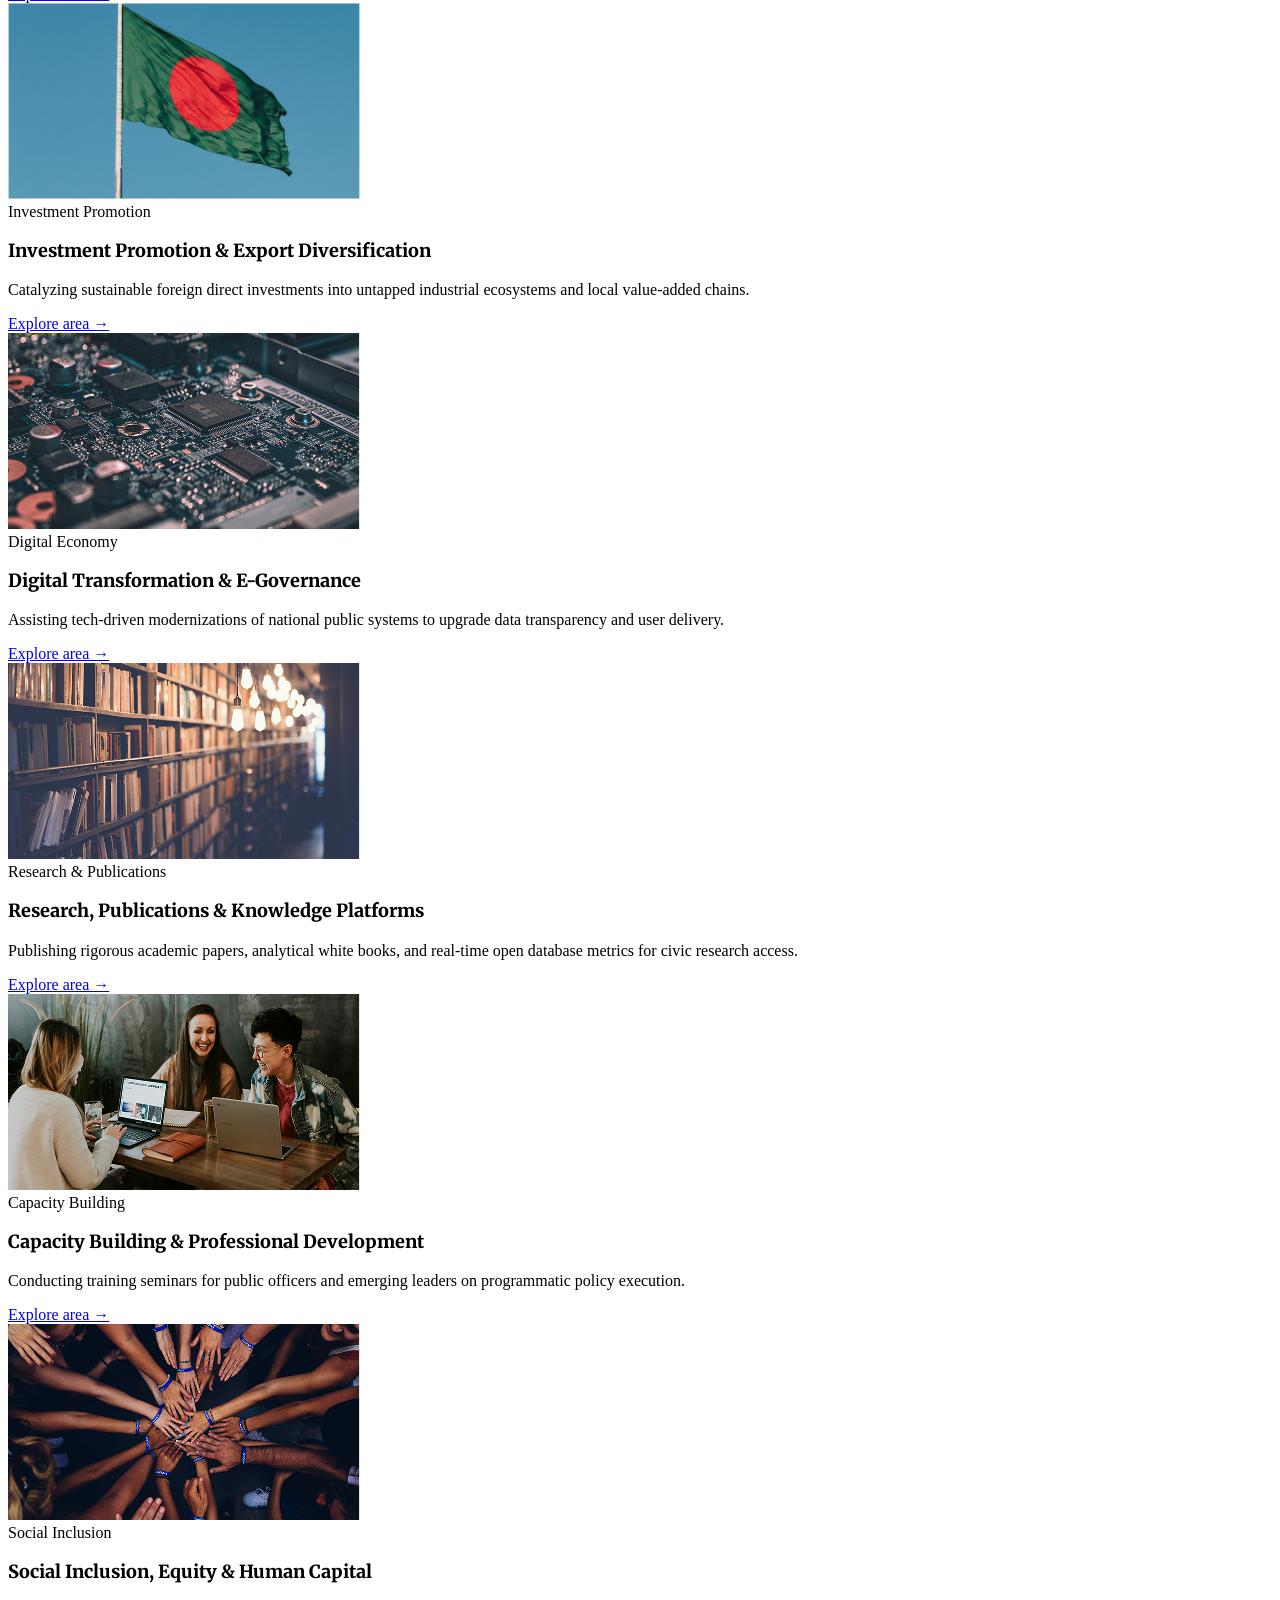
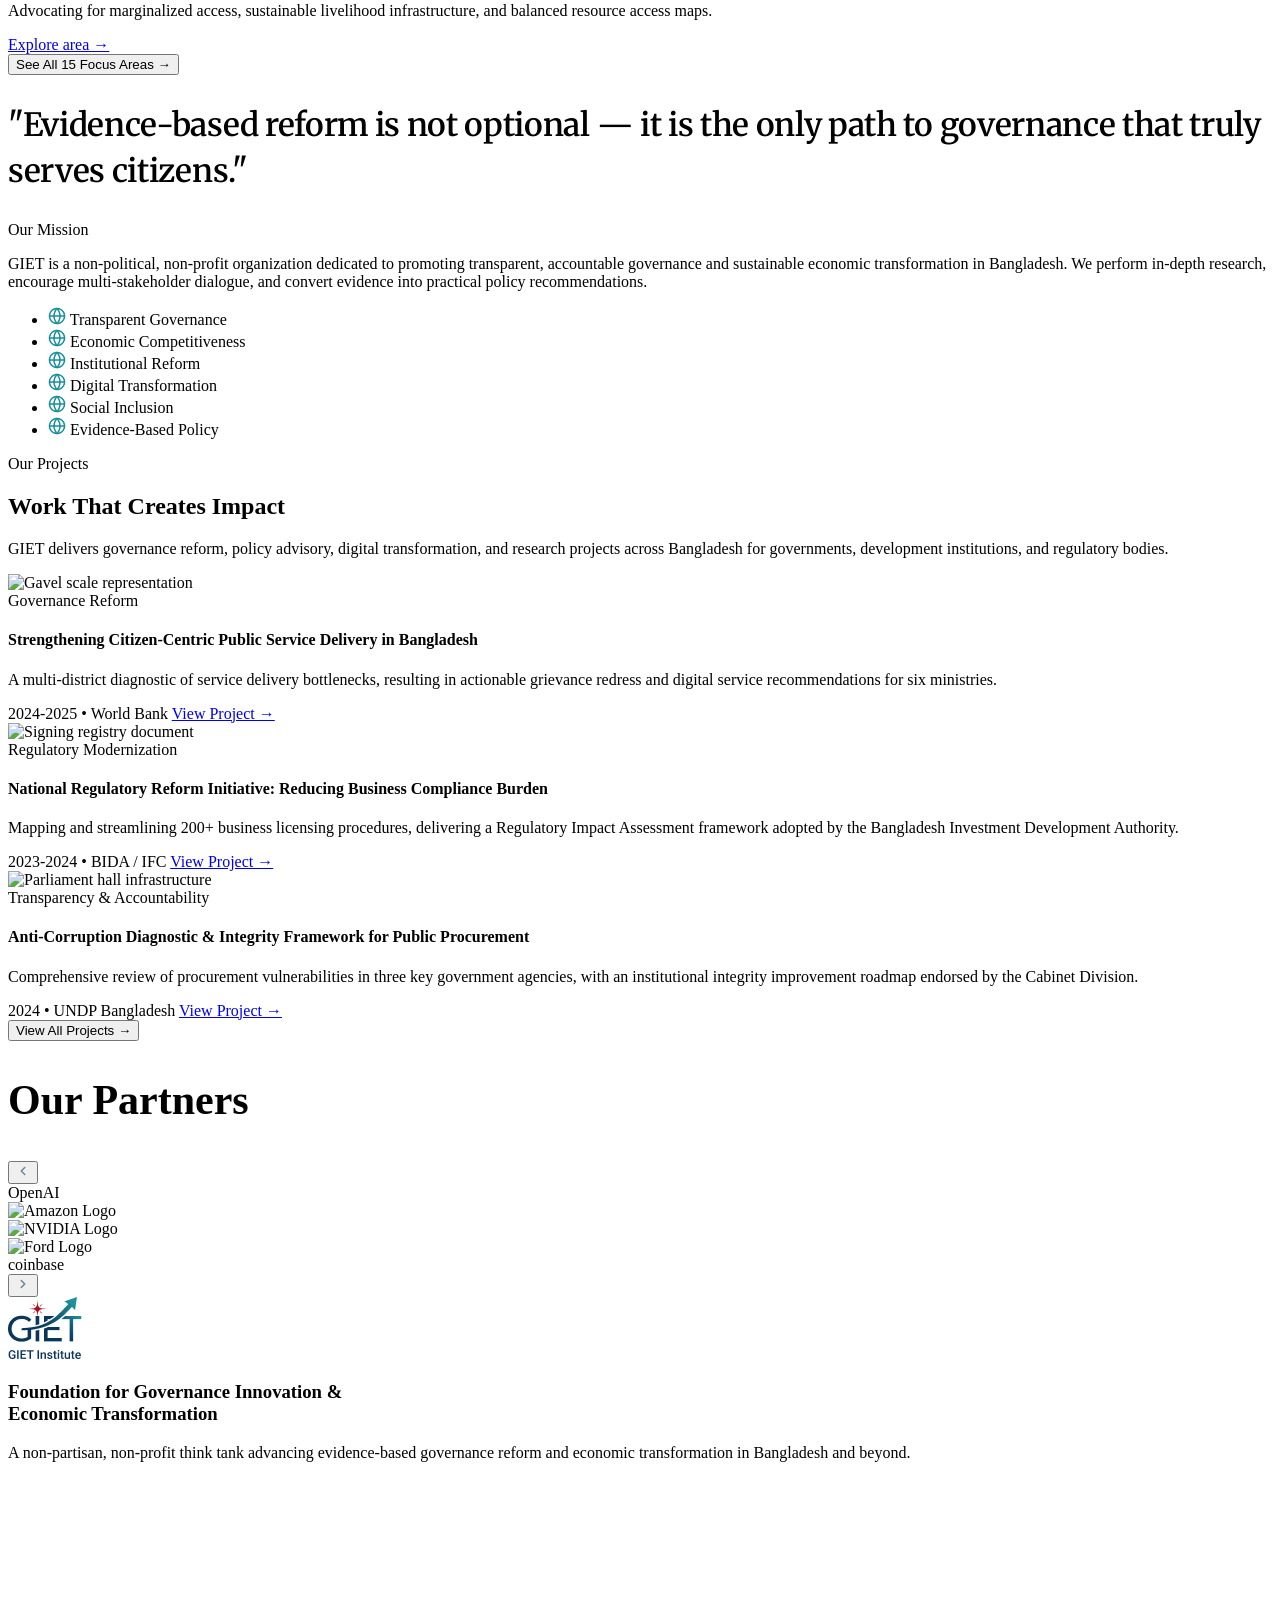
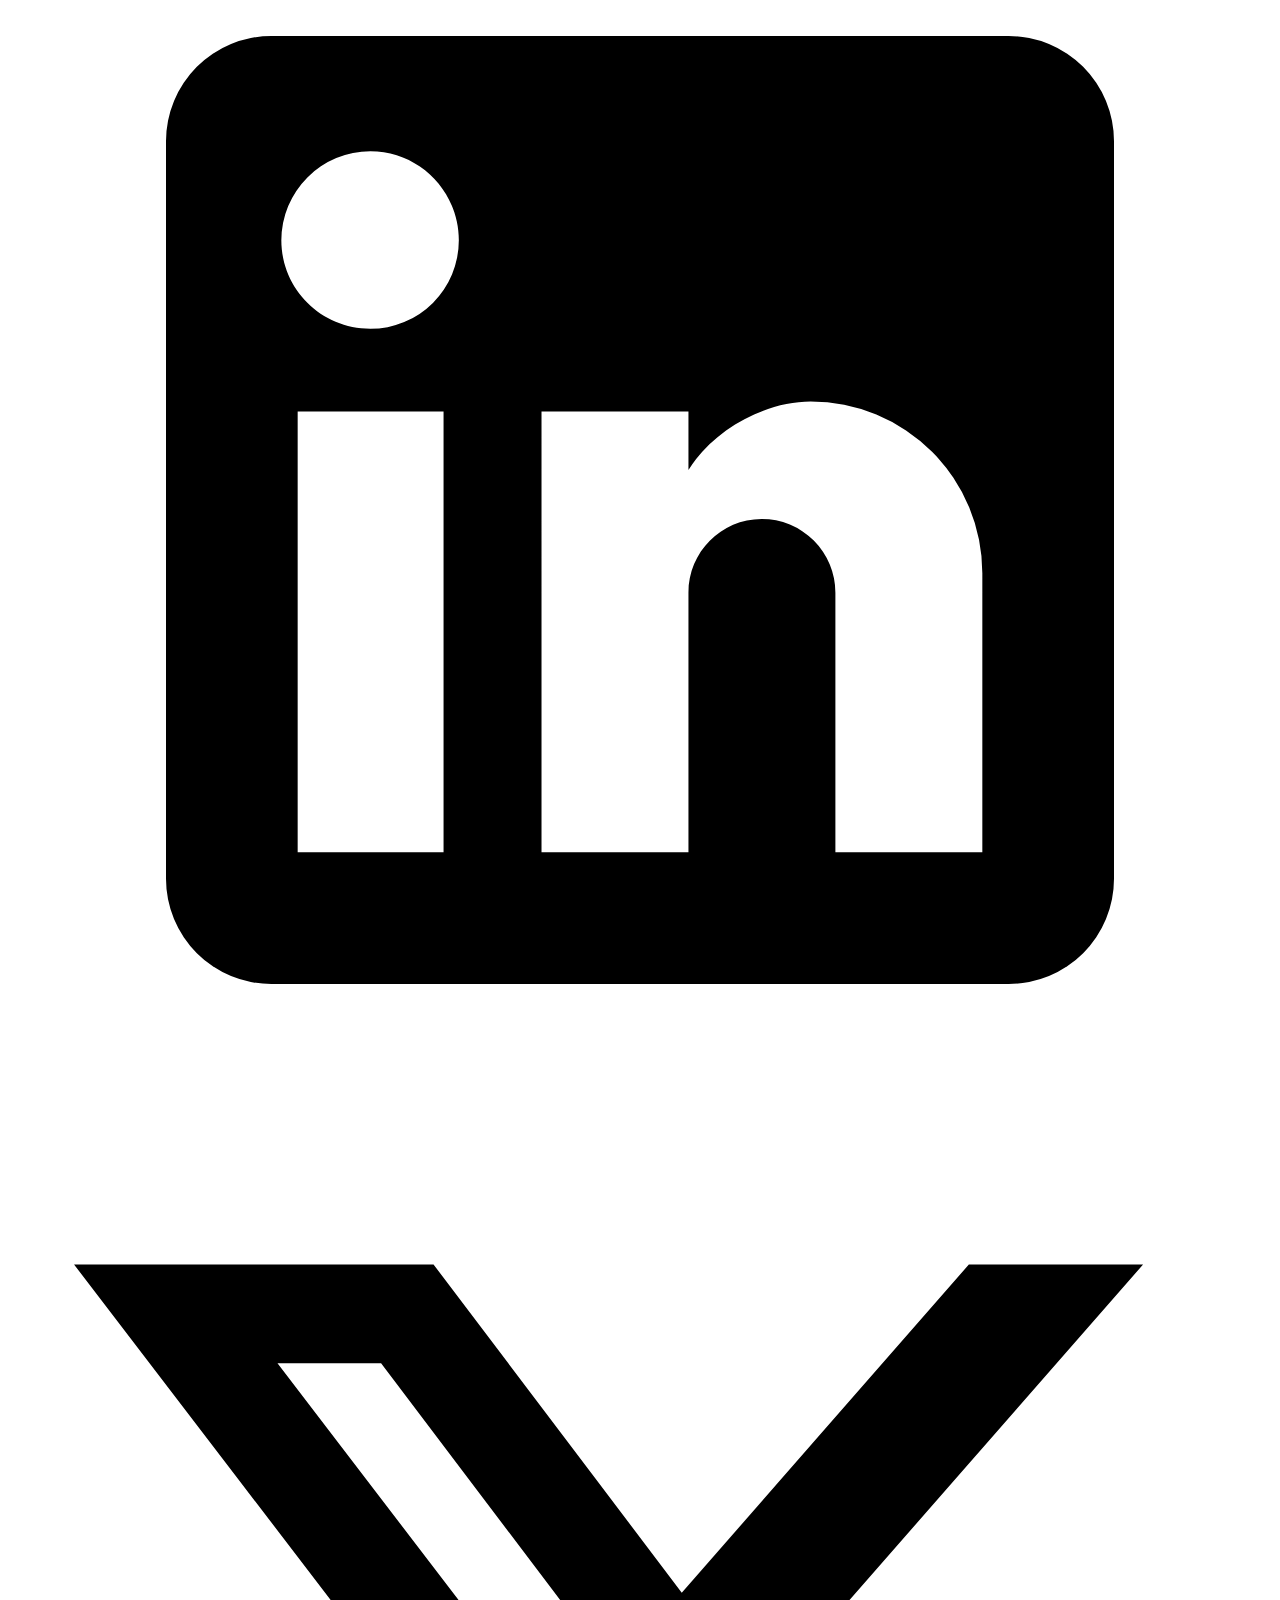
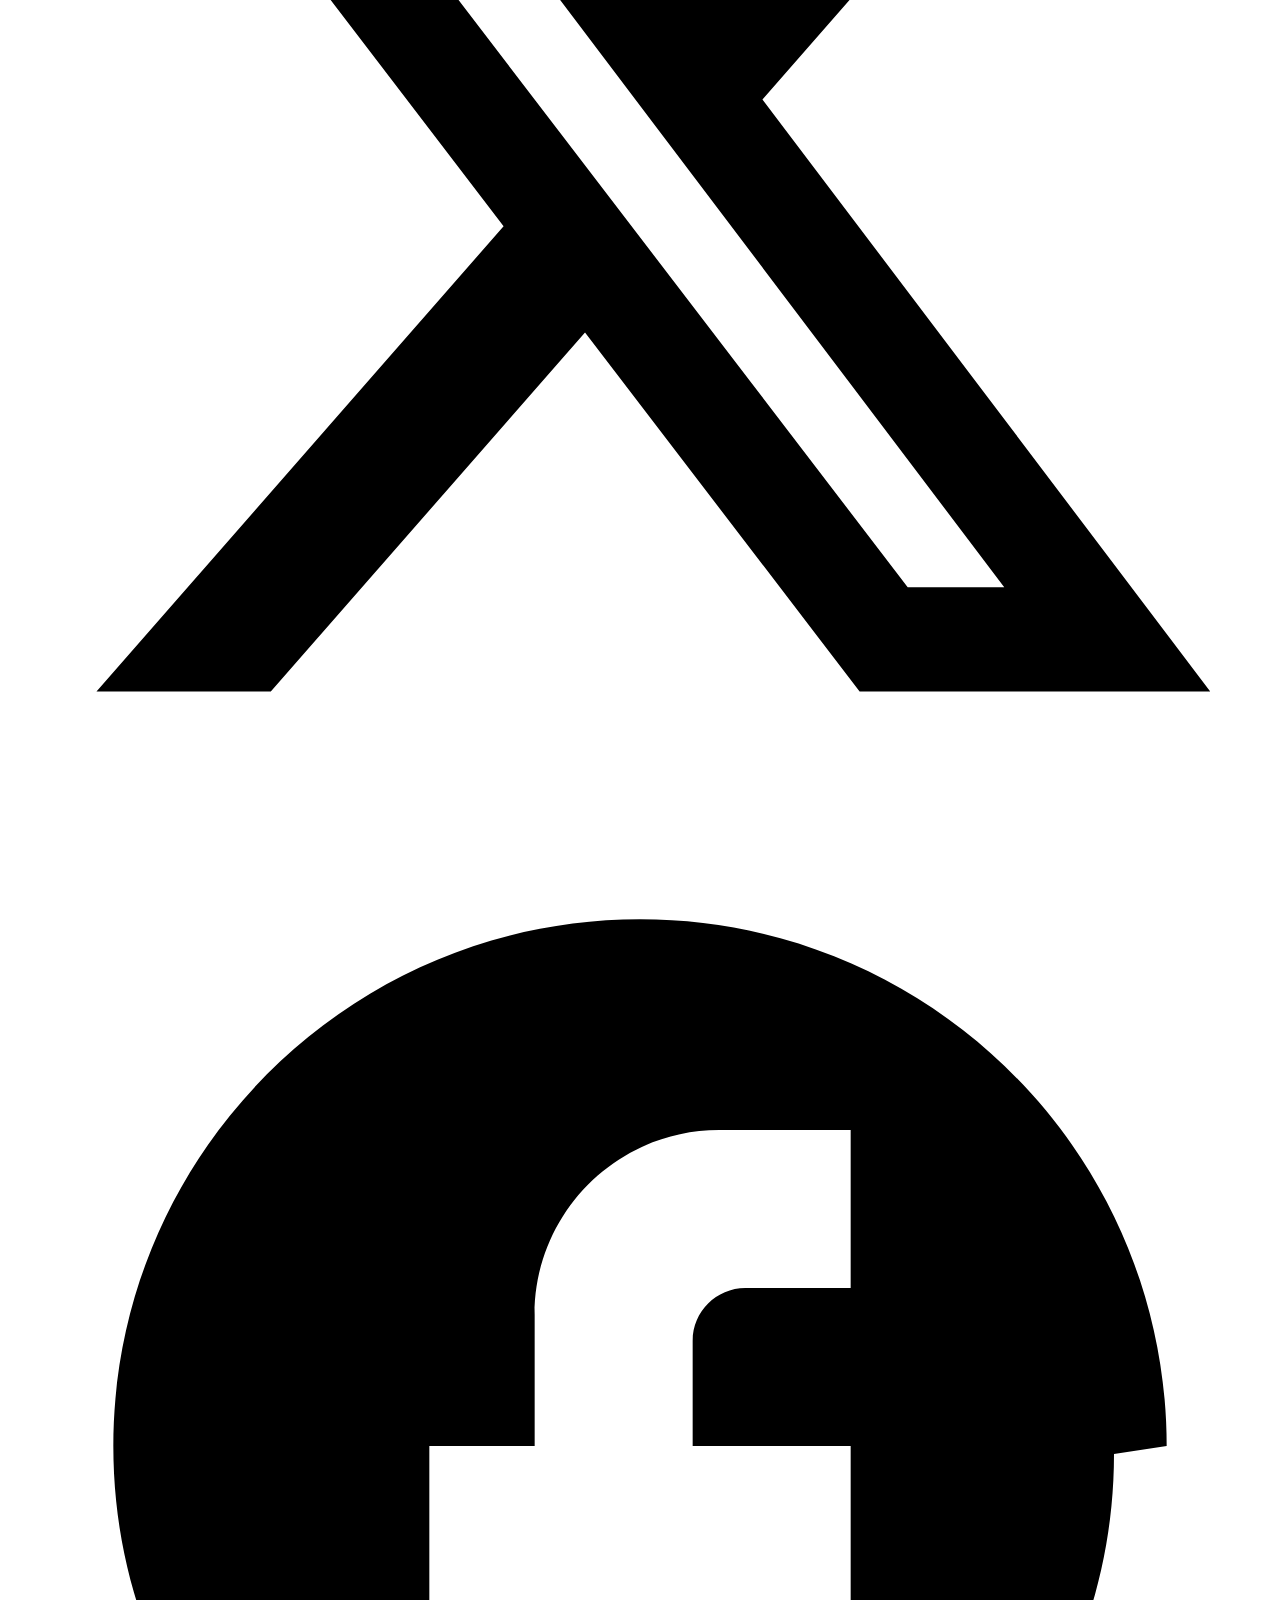
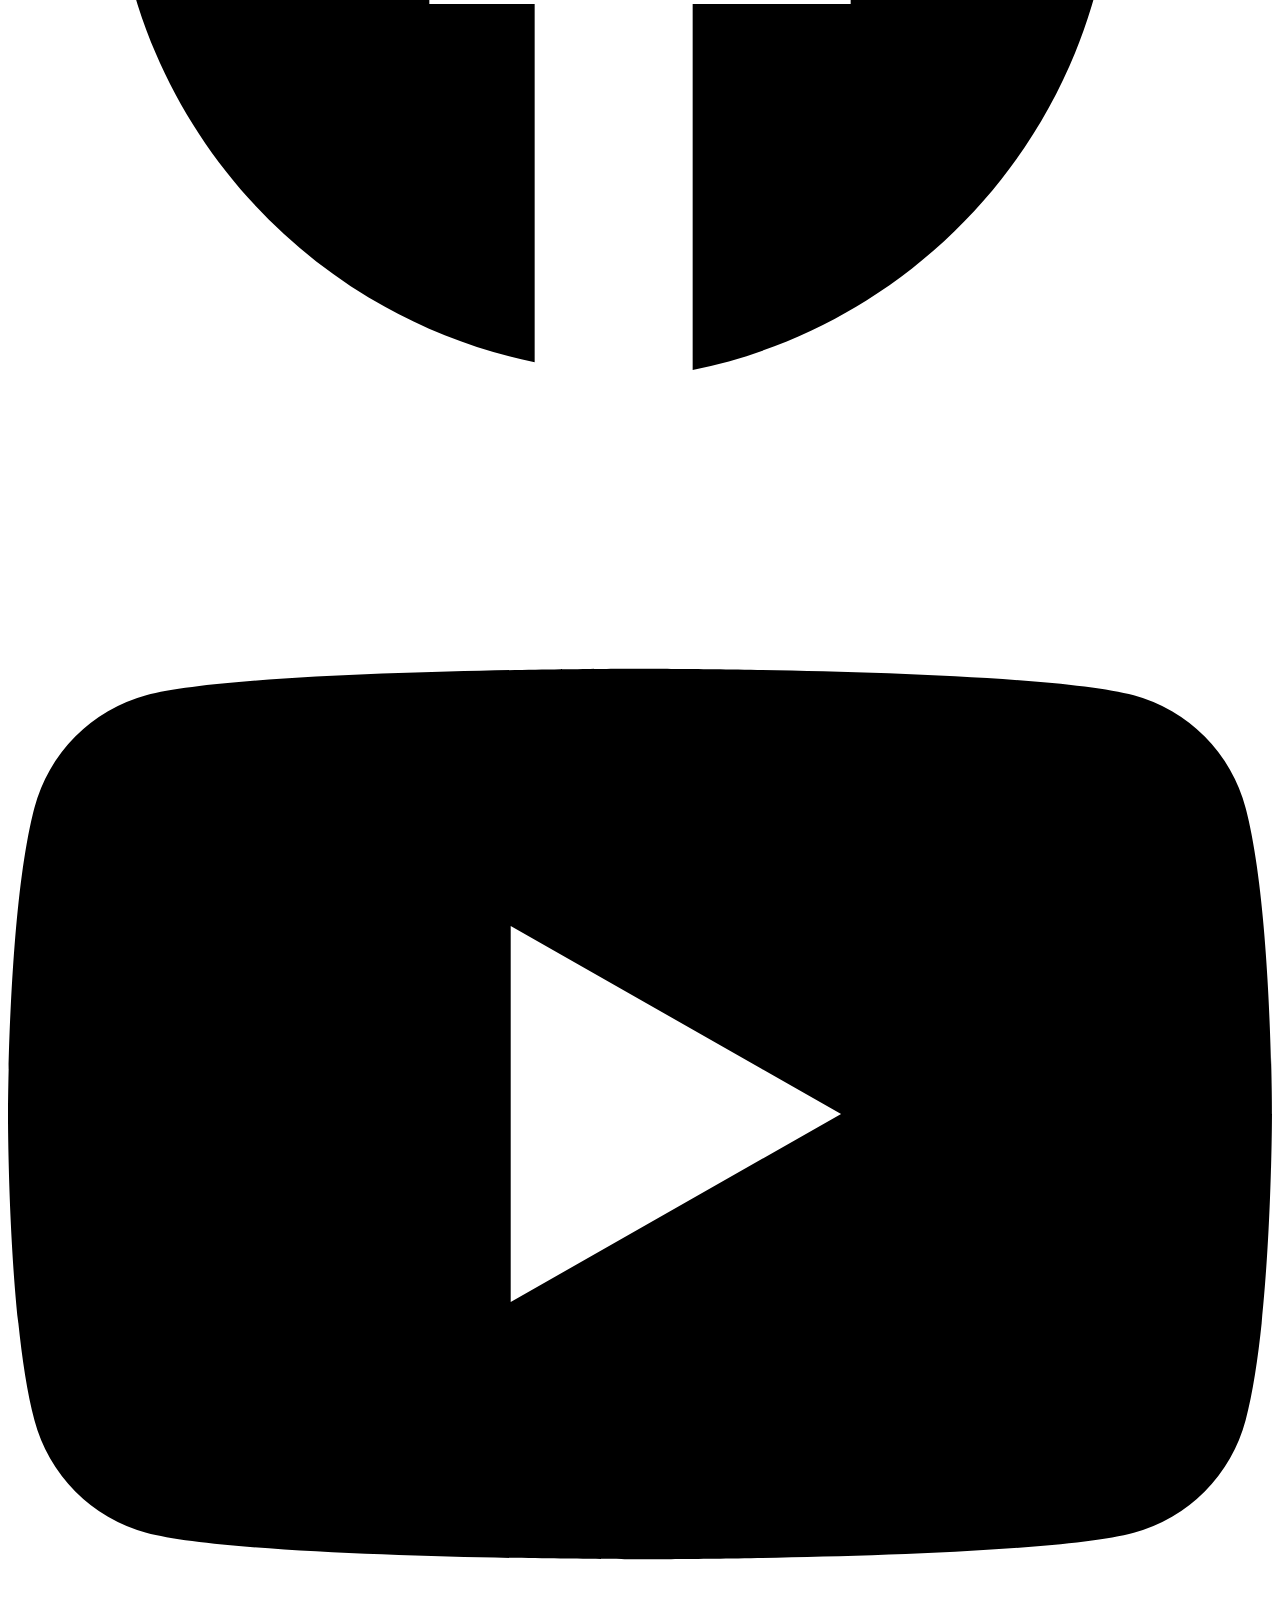
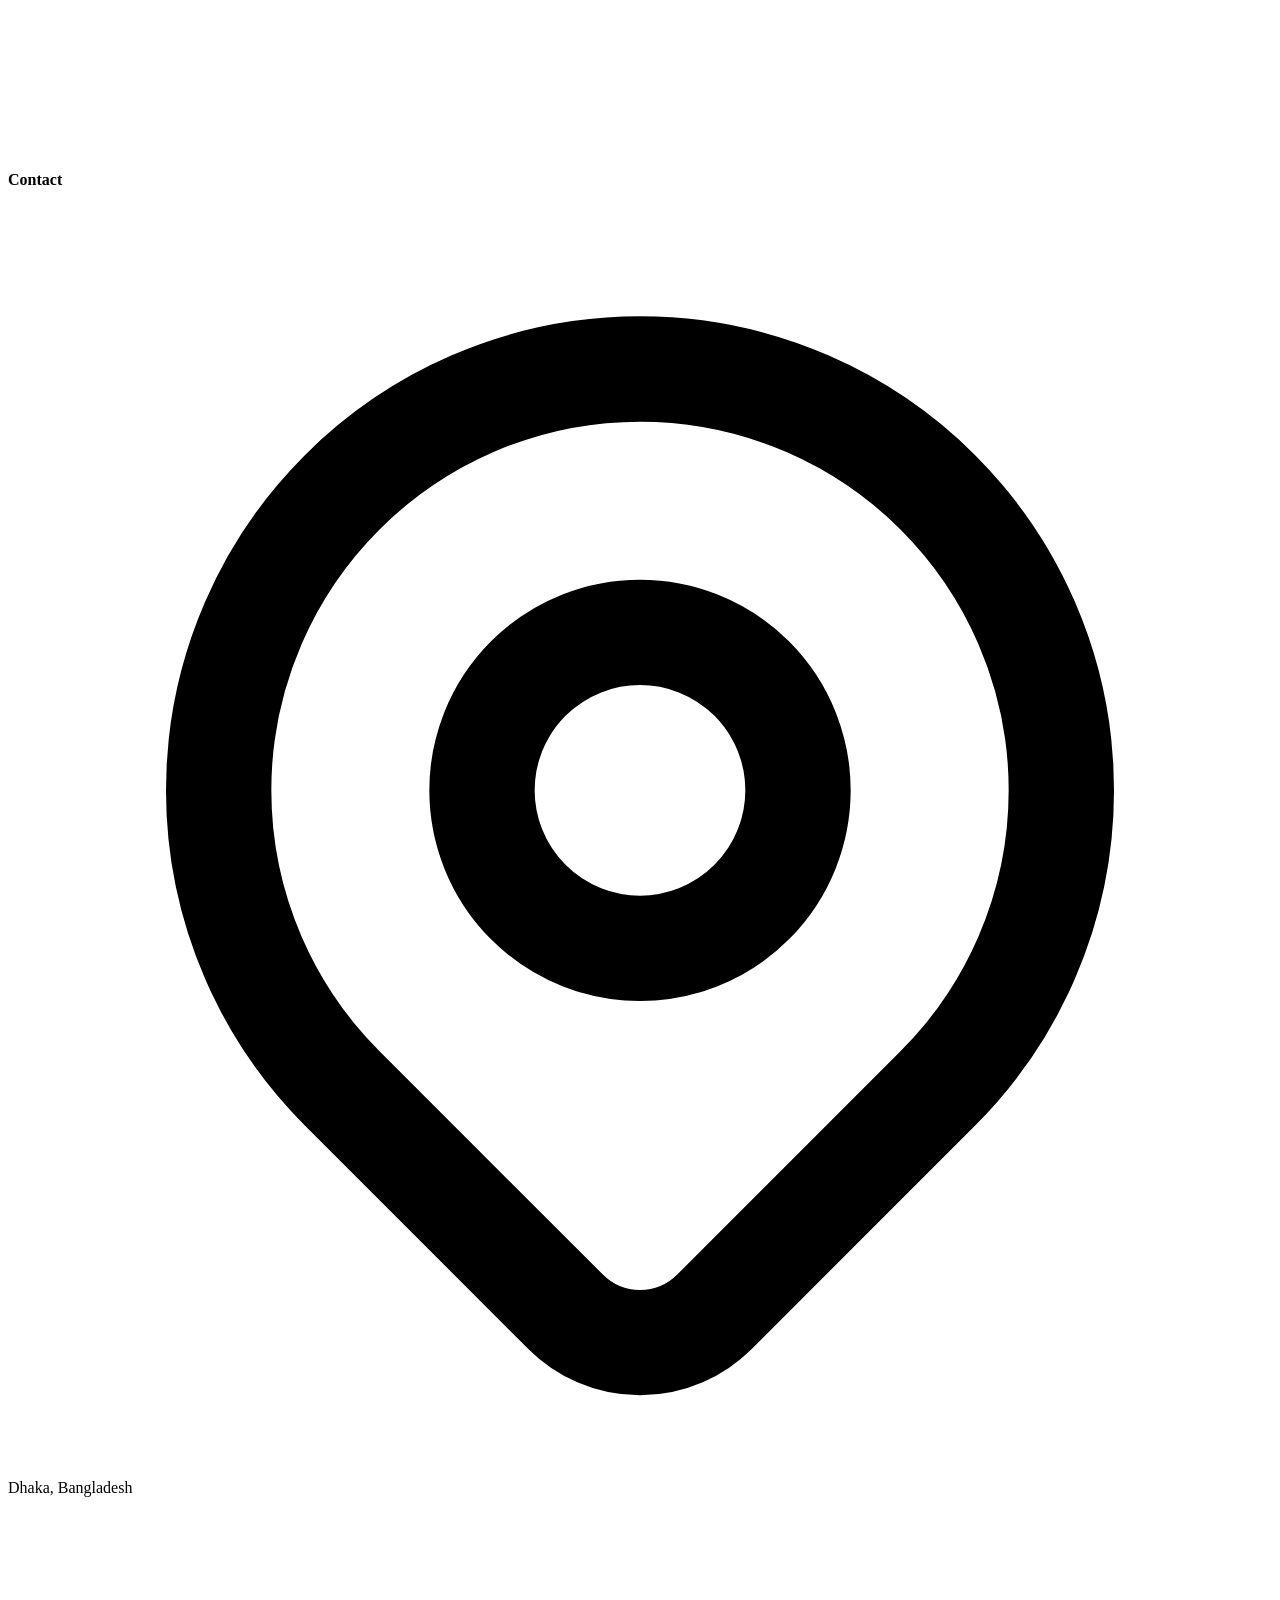
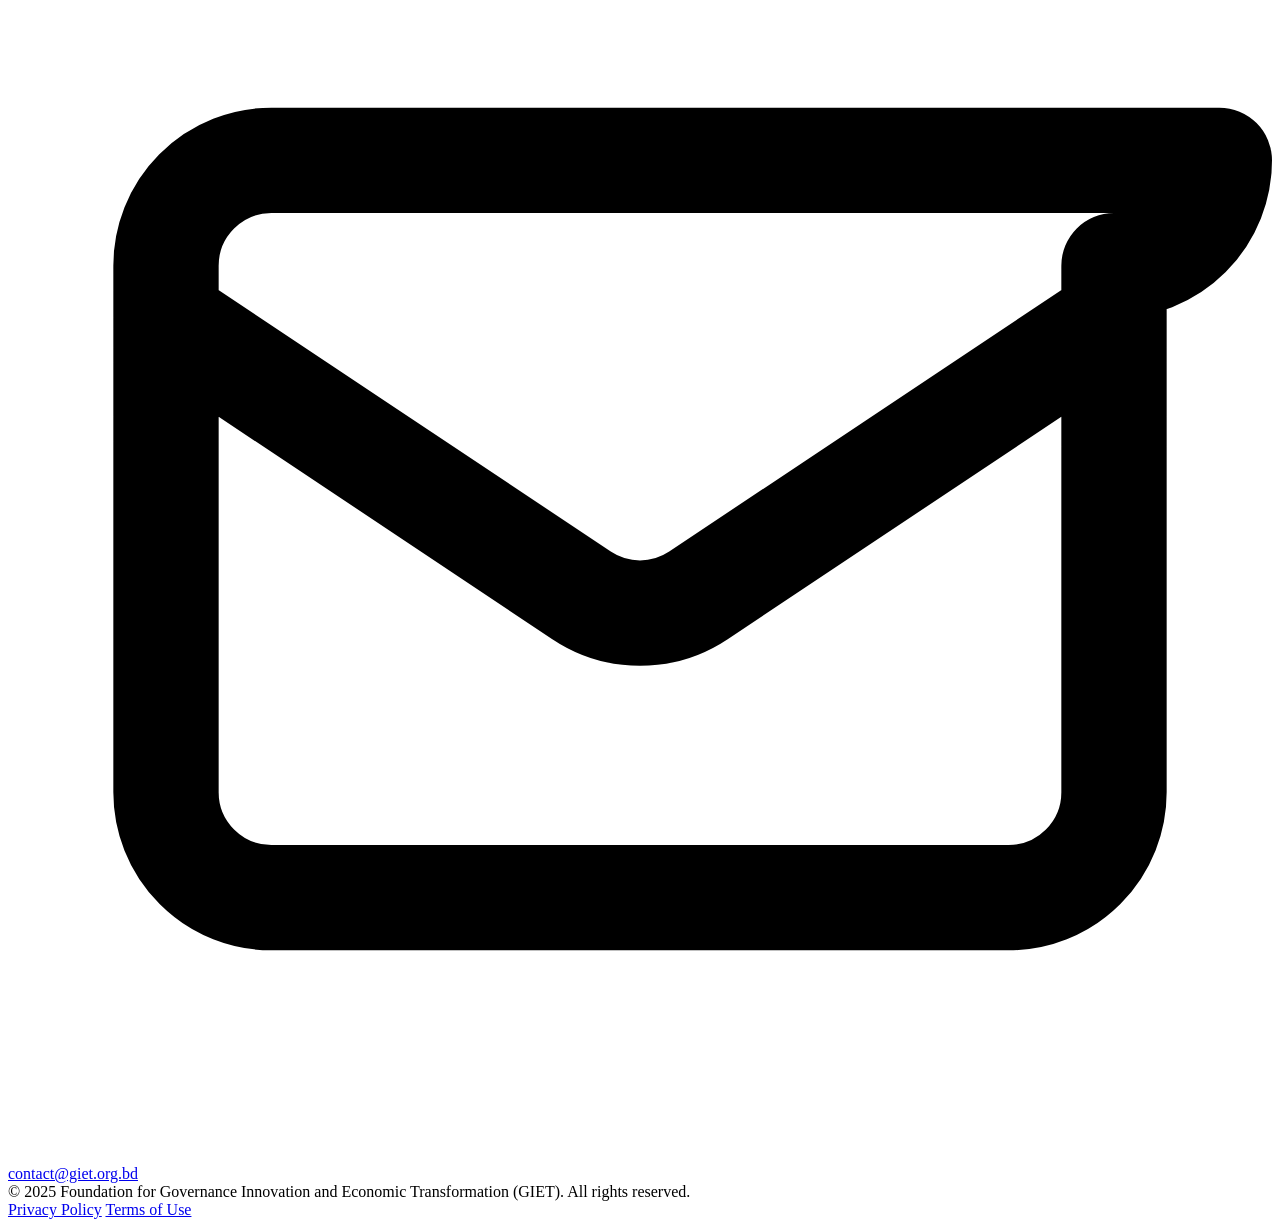
==== commit cb54485f: "resources added" ====
--- a/index.html
+++ b/index.html
@@ -39,12 +39,24 @@
                 Projects
             </a>
 
-            <a href="resources.html" class="h-[34.27px] px-[6px] flex items-center justify-center gap-[4px] hover:text-[#18909C] transition-colors duration-150 group">
-                <span>Resources</span>
-                <svg width="10" height="6" viewBox="0 0 10 6" fill="none" xmlns="http://www.w3.org/2000/svg" class="text-[#18909C] mt-[2px]">
-                    <path d="M1 1L5 5L9 1" stroke="currentColor" stroke-width="1.75" stroke-linecap="round" stroke-linejoin="round"/>
-                </svg>
-            </a>
+            <div class="relative" id="res-dd-index">
+                <button onclick="toggleResDD('index')" class="h-[34.27px] px-[6px] flex items-center justify-center gap-[4px] hover:text-[#18909C] transition-colors duration-150 text-[#003054] text-[14px] font-semibold">
+                    <span>Resources</span>
+                    <svg width="10" height="6" viewBox="0 0 10 6" fill="none" xmlns="http://www.w3.org/2000/svg" class="text-[#18909C] mt-[2px]"><path d="M1 1L5 5L9 1" stroke="currentColor" stroke-width="1.75" stroke-linecap="round" stroke-linejoin="round"/></svg>
+                </button>
+                <div id="res-dd-menu-index" class="hidden absolute top-full left-0 w-[214px] bg-white border border-[#E4EAF0] shadow-lg z-50 rounded-b-[6px] overflow-hidden">
+                    <a href="resources.html#briefs" onclick="setResActive(this)" class="res-dd-item flex items-center w-full h-[45px] px-[22px] text-[13px] font-semibold text-[#003054] border-b-[3px] border-[#A80C18] hover:bg-[#F7F9FB] transition-colors">Issue Briefs/Articles</a>
+                    <a href="resources.html#expert" onclick="setResActive(this)" class="res-dd-item flex items-center w-full h-[45px] px-[22px] text-[13px] font-medium text-[#64748B] border-b-[3px] border-transparent hover:bg-[#F7F9FB] transition-colors">Expert Speak/Blog</a>
+                    <a href="resources.html#publications" onclick="setResActive(this)" class="res-dd-item flex items-center w-full h-[45px] px-[22px] text-[13px] font-medium text-[#64748B] border-b-[3px] border-transparent hover:bg-[#F7F9FB] transition-colors">Publications & Reports</a>
+                    <a href="resources.html#news" onclick="setResActive(this)" class="res-dd-item flex items-center w-full h-[45px] px-[22px] text-[13px] font-medium text-[#64748B] border-b-[3px] border-transparent hover:bg-[#F7F9FB] transition-colors">News & Commentary/Op-Ed</a>
+                    <a href="resources.html#videos" onclick="setResActive(this)" class="res-dd-item flex items-center w-full h-[45px] px-[22px] text-[13px] font-medium text-[#64748B] border-b-[3px] border-transparent hover:bg-[#F7F9FB] transition-colors">Videos & Podcasts</a>
+                </div>
+            </div>
+<script>
+function toggleResDD(id){var m=document.getElementById('res-dd-menu-'+id);m.classList.toggle('hidden');}
+function setResActive(el){document.querySelectorAll('.res-dd-item').forEach(function(i){i.classList.remove('border-[#A80C18]','font-semibold','text-[#003054]');i.classList.add('border-transparent','font-medium','text-[#64748B]');});el.classList.remove('border-transparent','font-medium','text-[#64748B]');el.classList.add('border-[#A80C18]','font-semibold','text-[#003054]');}
+document.addEventListener('click',function(e){var dd=document.getElementById('res-dd-index');if(dd&&!dd.contains(e.target)){var m=document.getElementById('res-dd-menu-index');if(m)m.classList.add('hidden');}});
+</script>
 
             <a href="experts.html" class="h-[34.27px] px-[6px] flex items-center justify-center hover:text-[#18909C] transition-colors duration-150 whitespace-nowrap">
                 Our Experts
@@ -713,4 +725,5 @@
 
     <script src="main.js"></script>
 </body>
-</html>+</html>
+
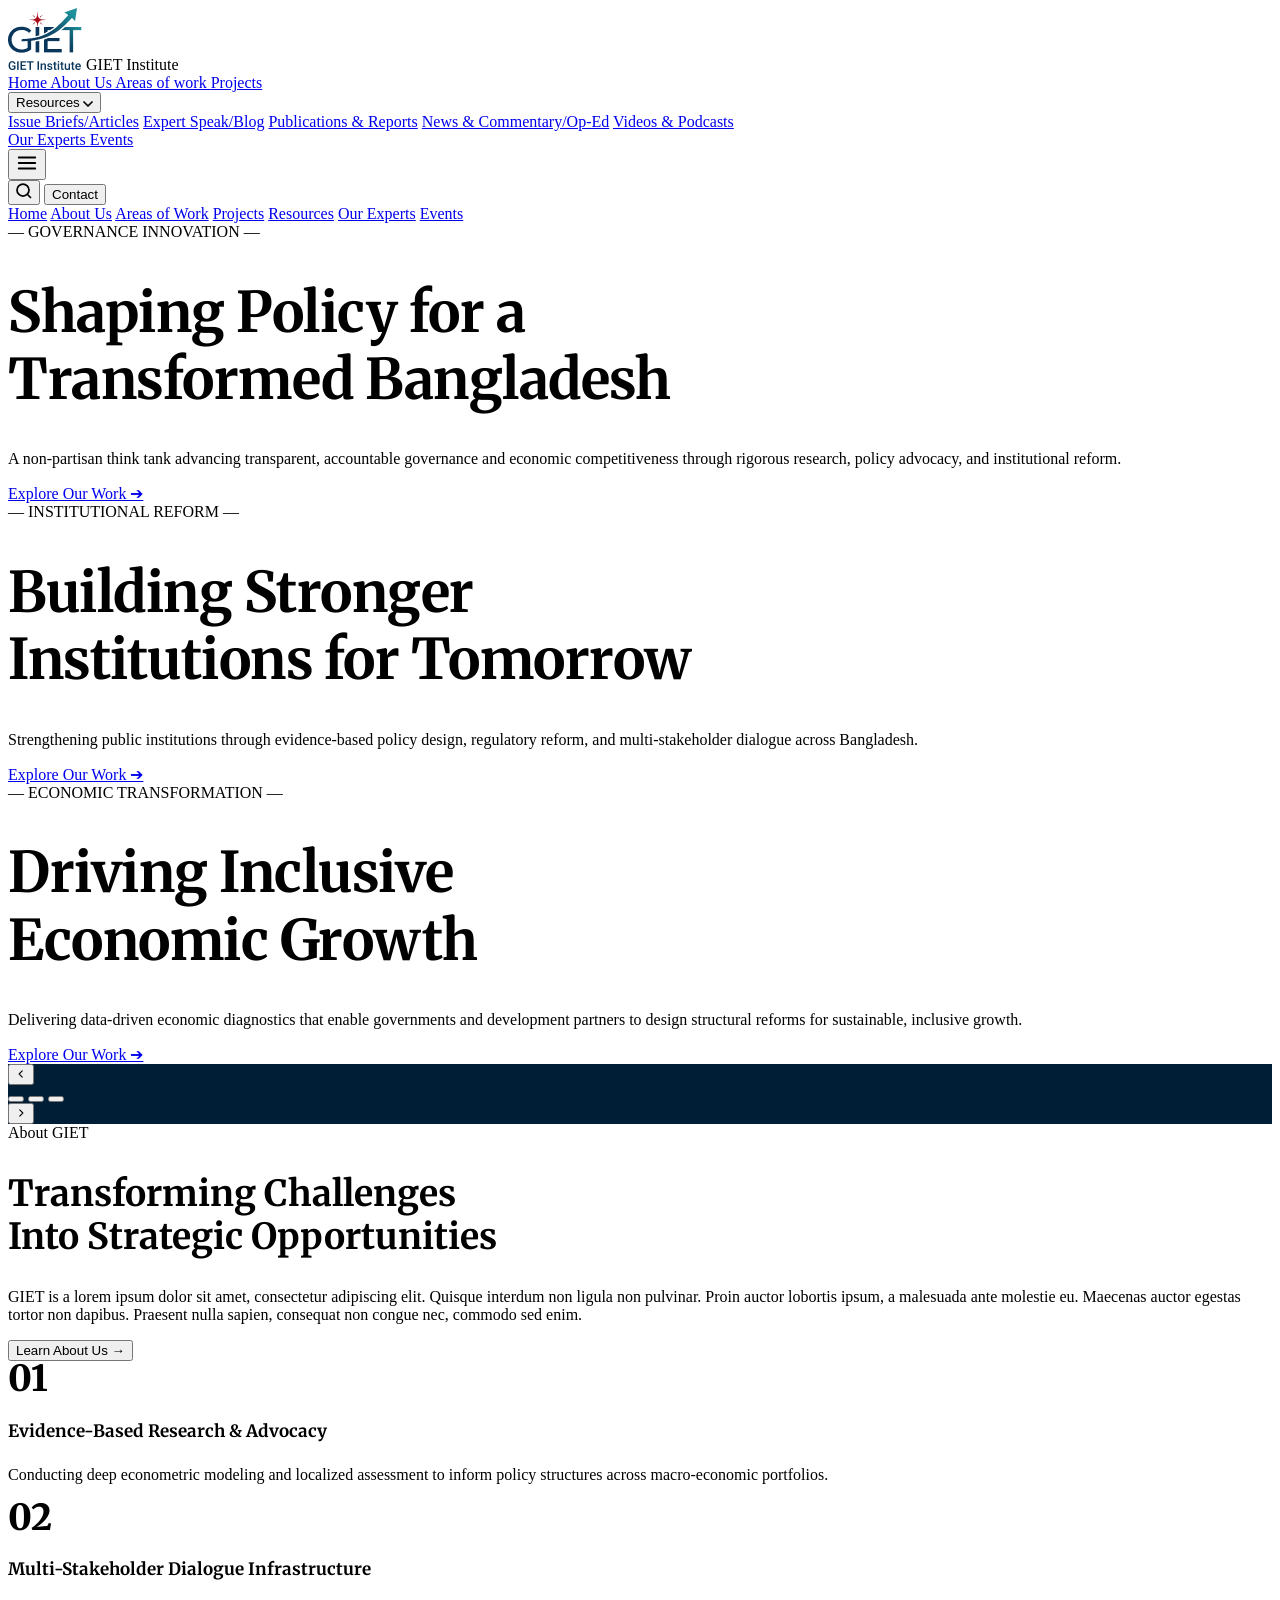
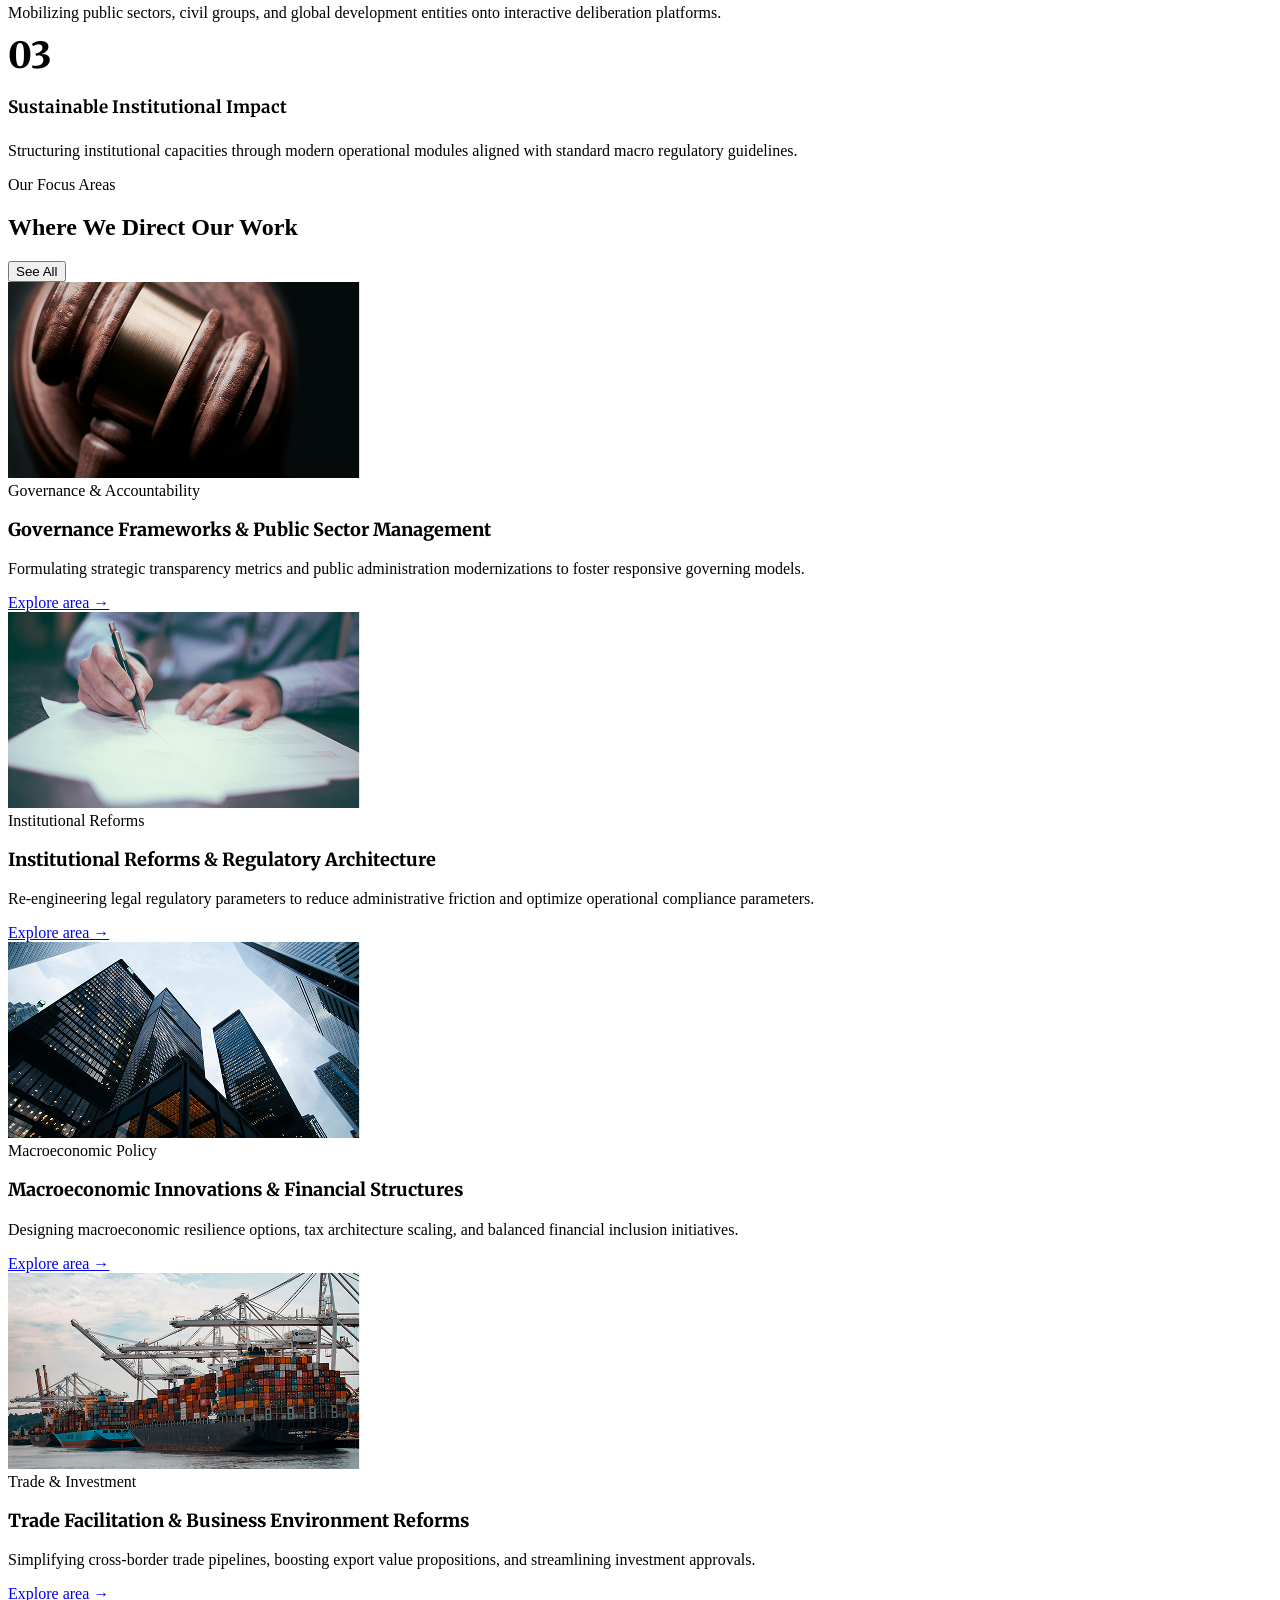
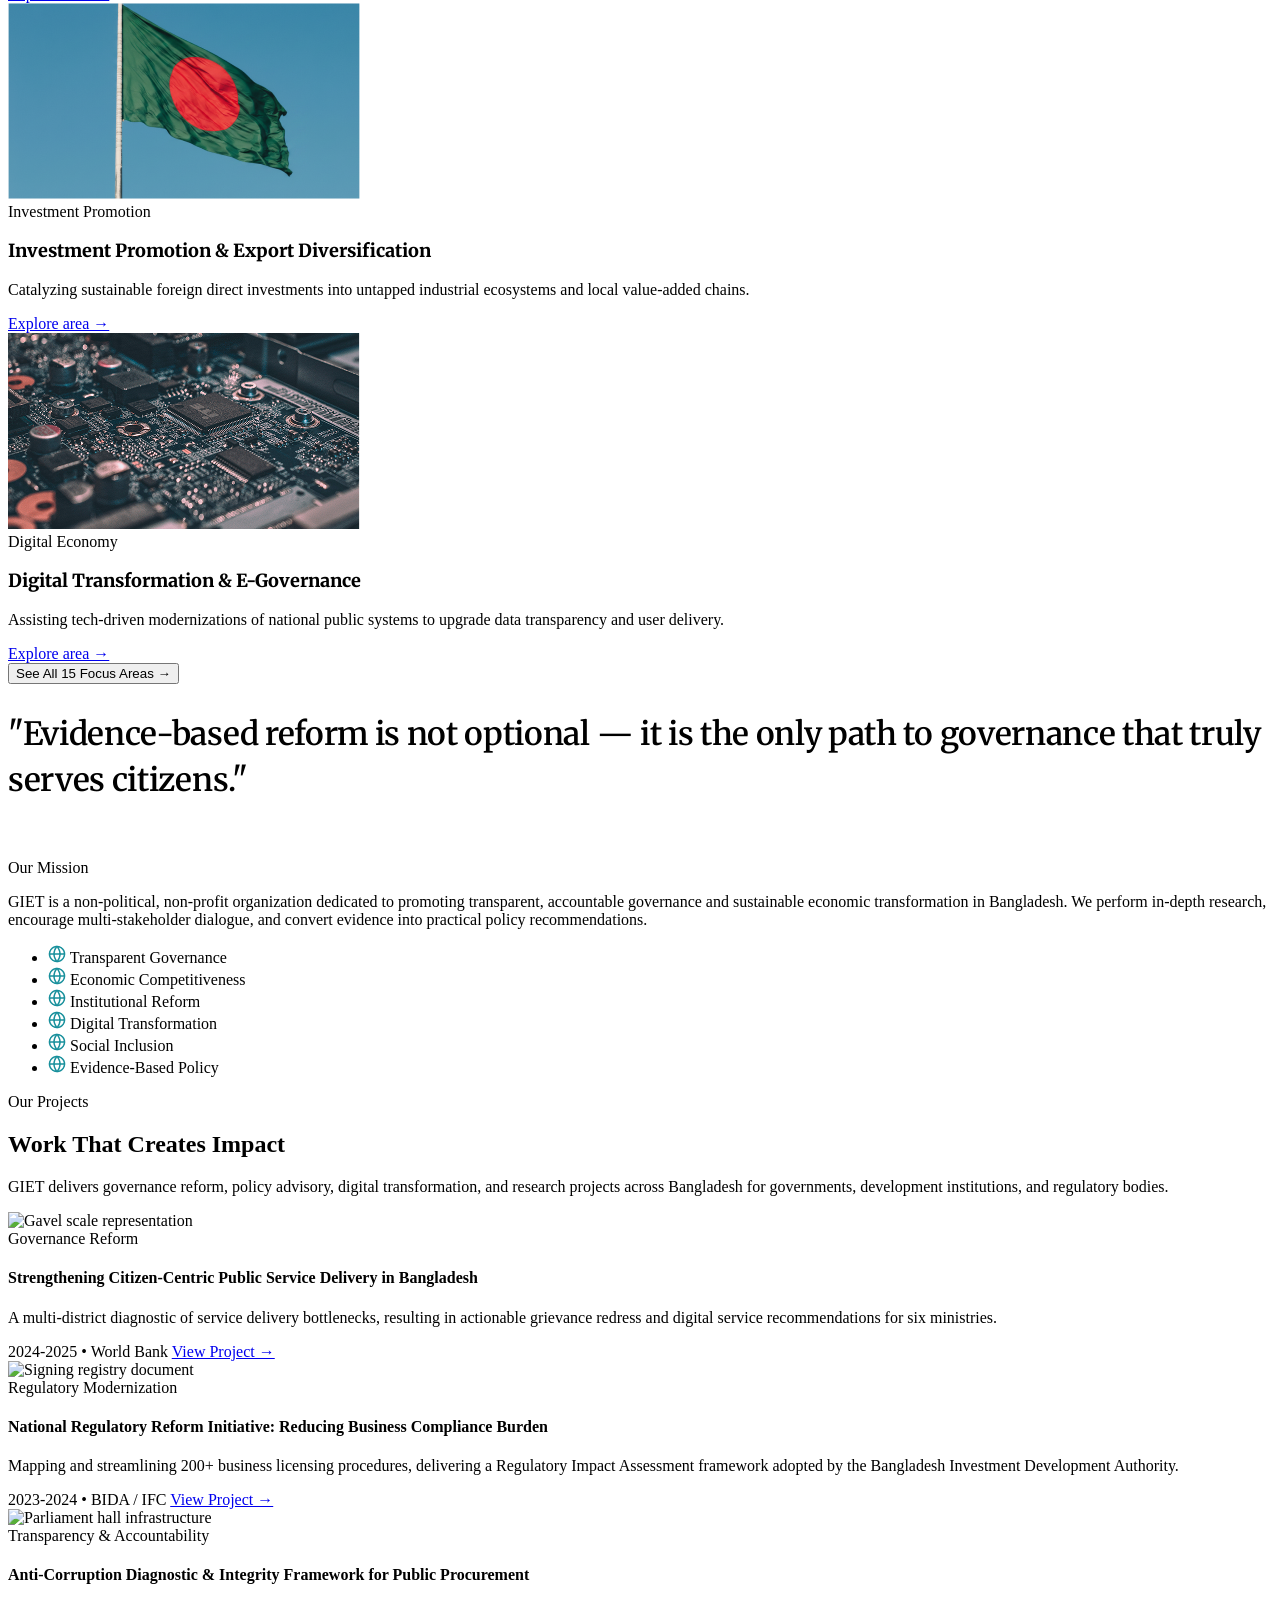
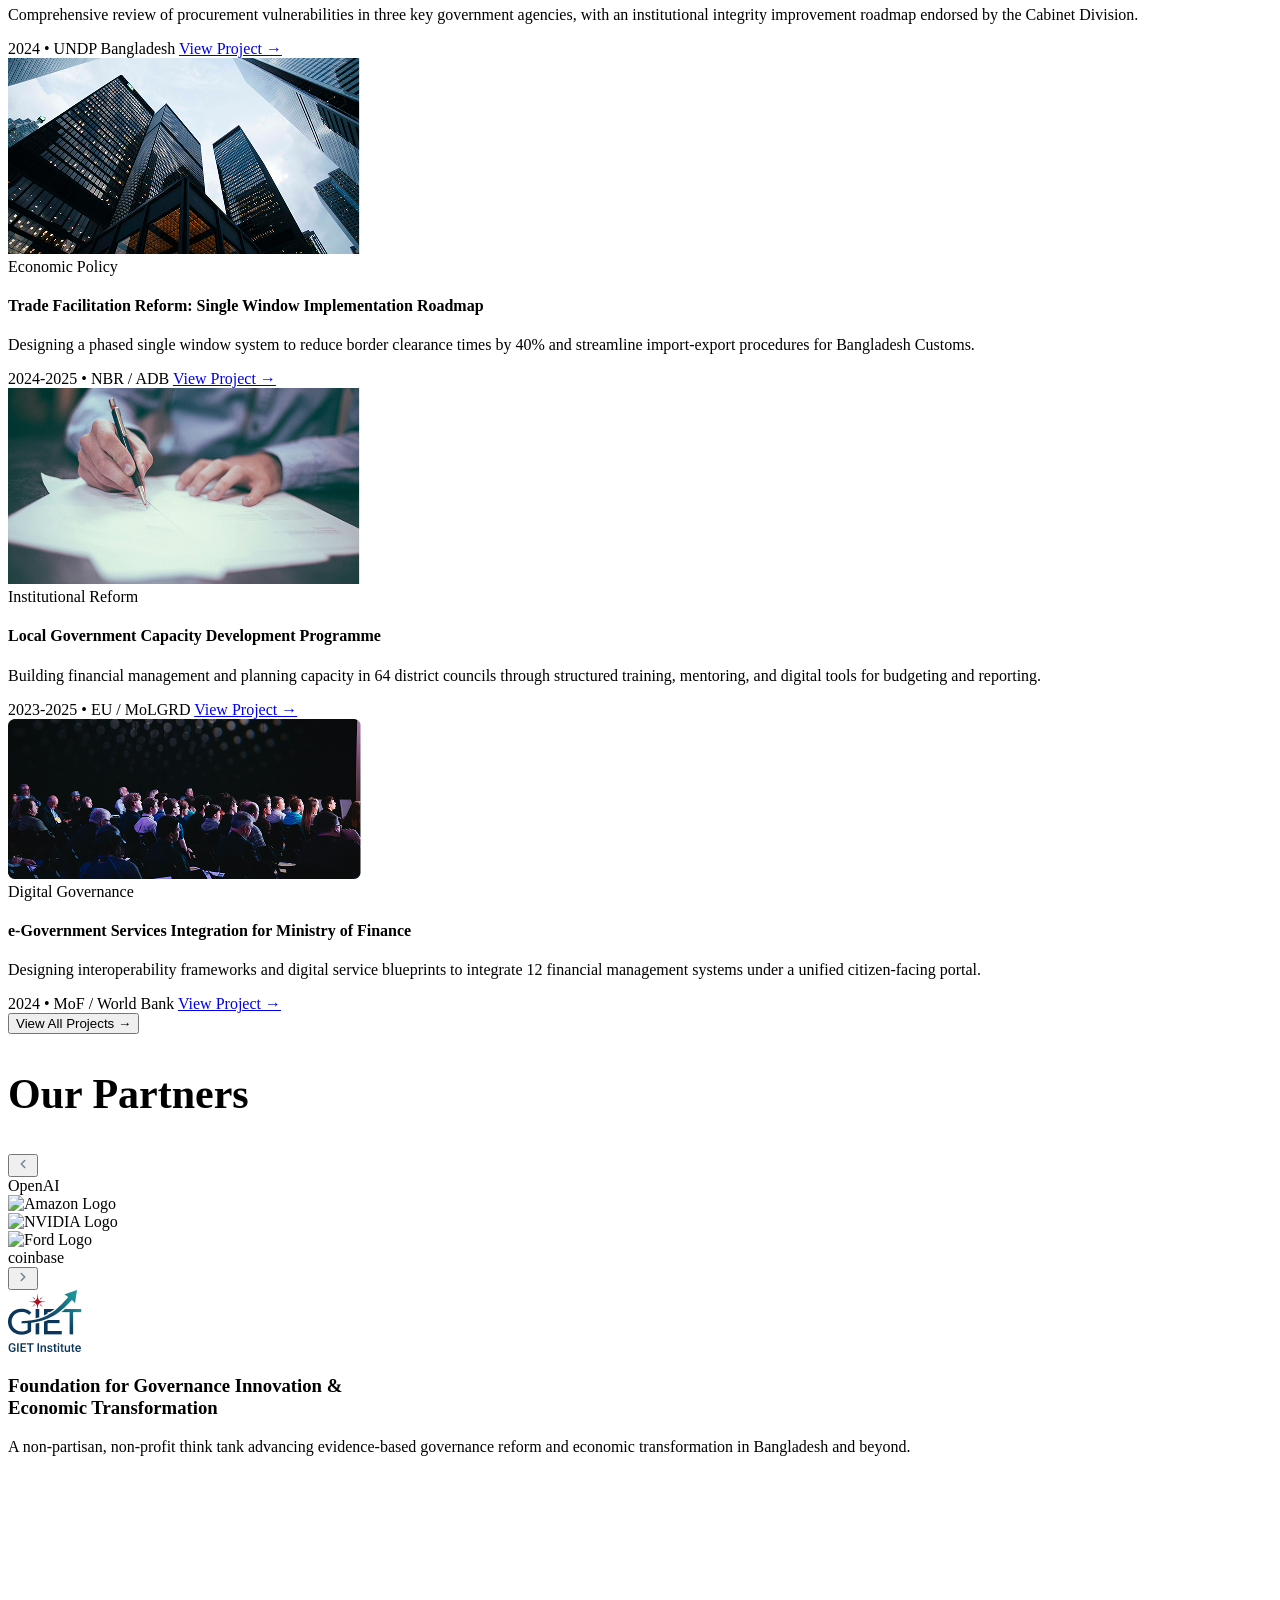
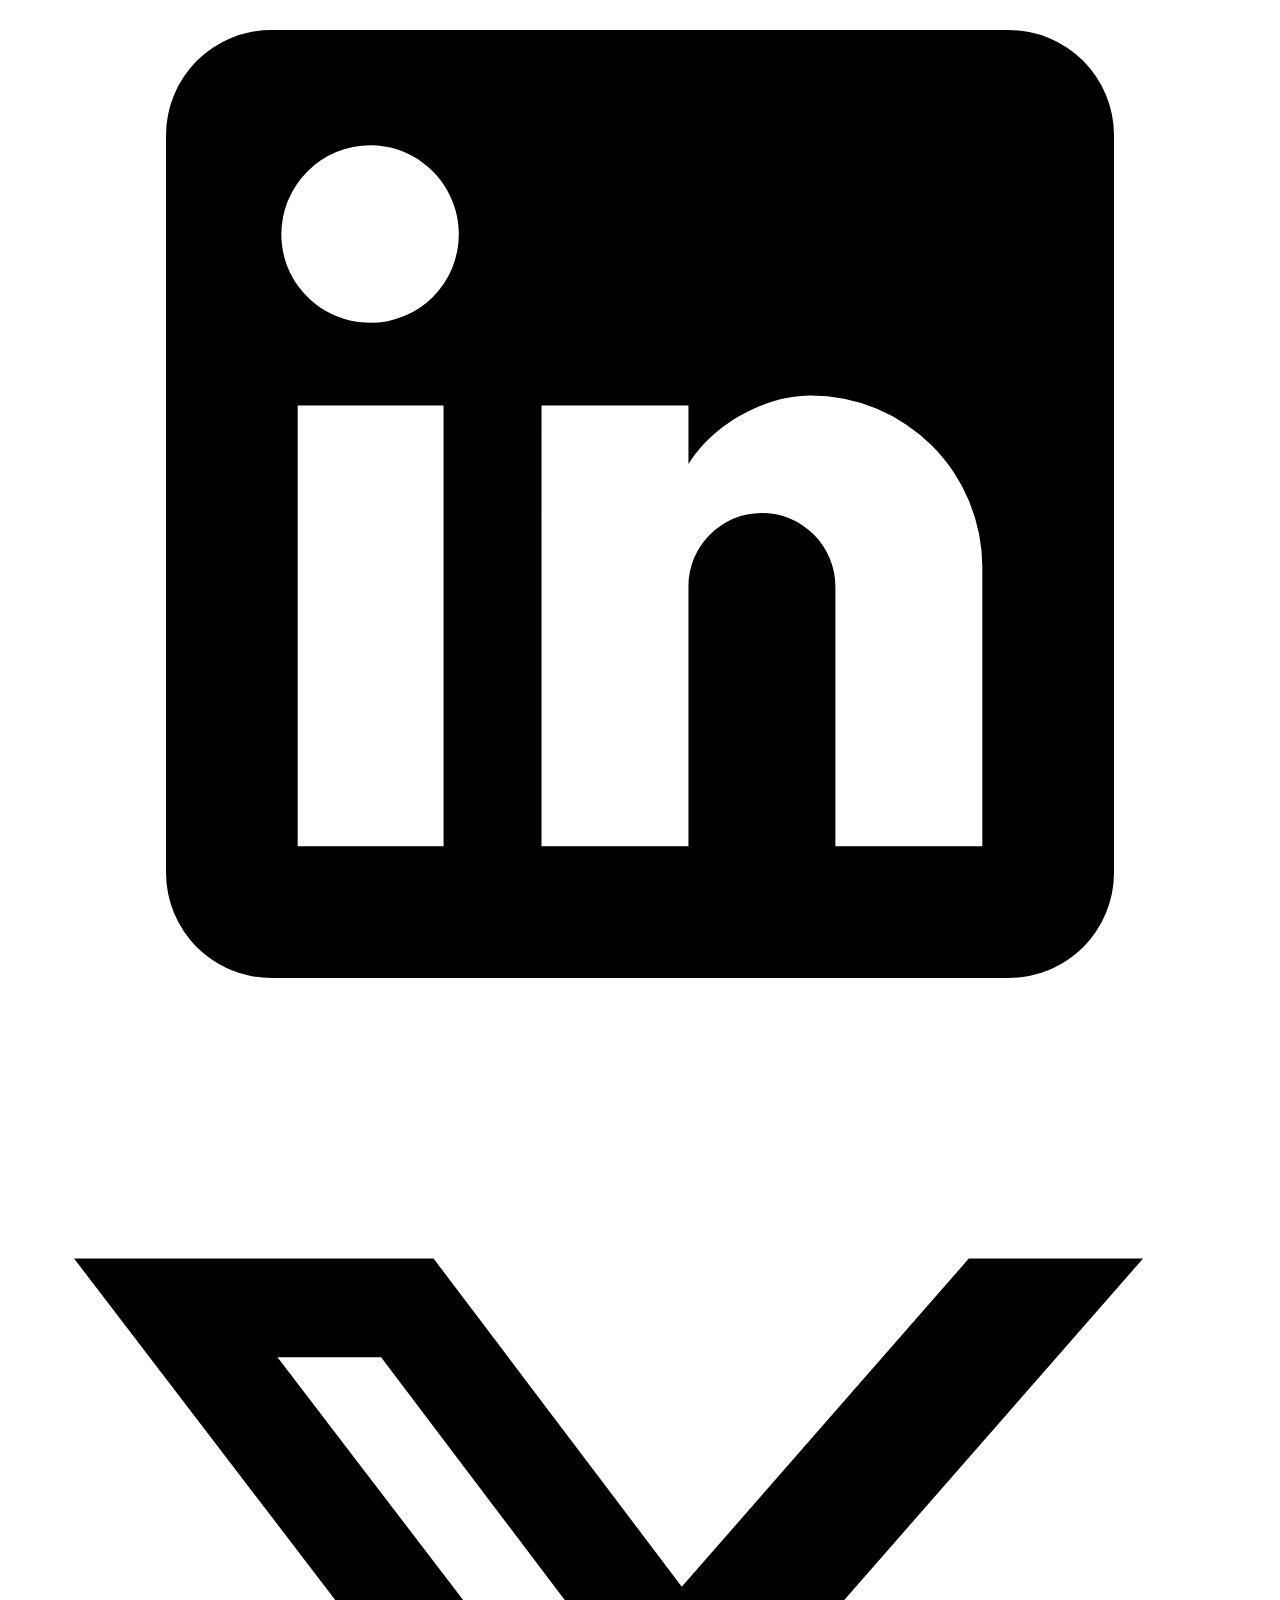
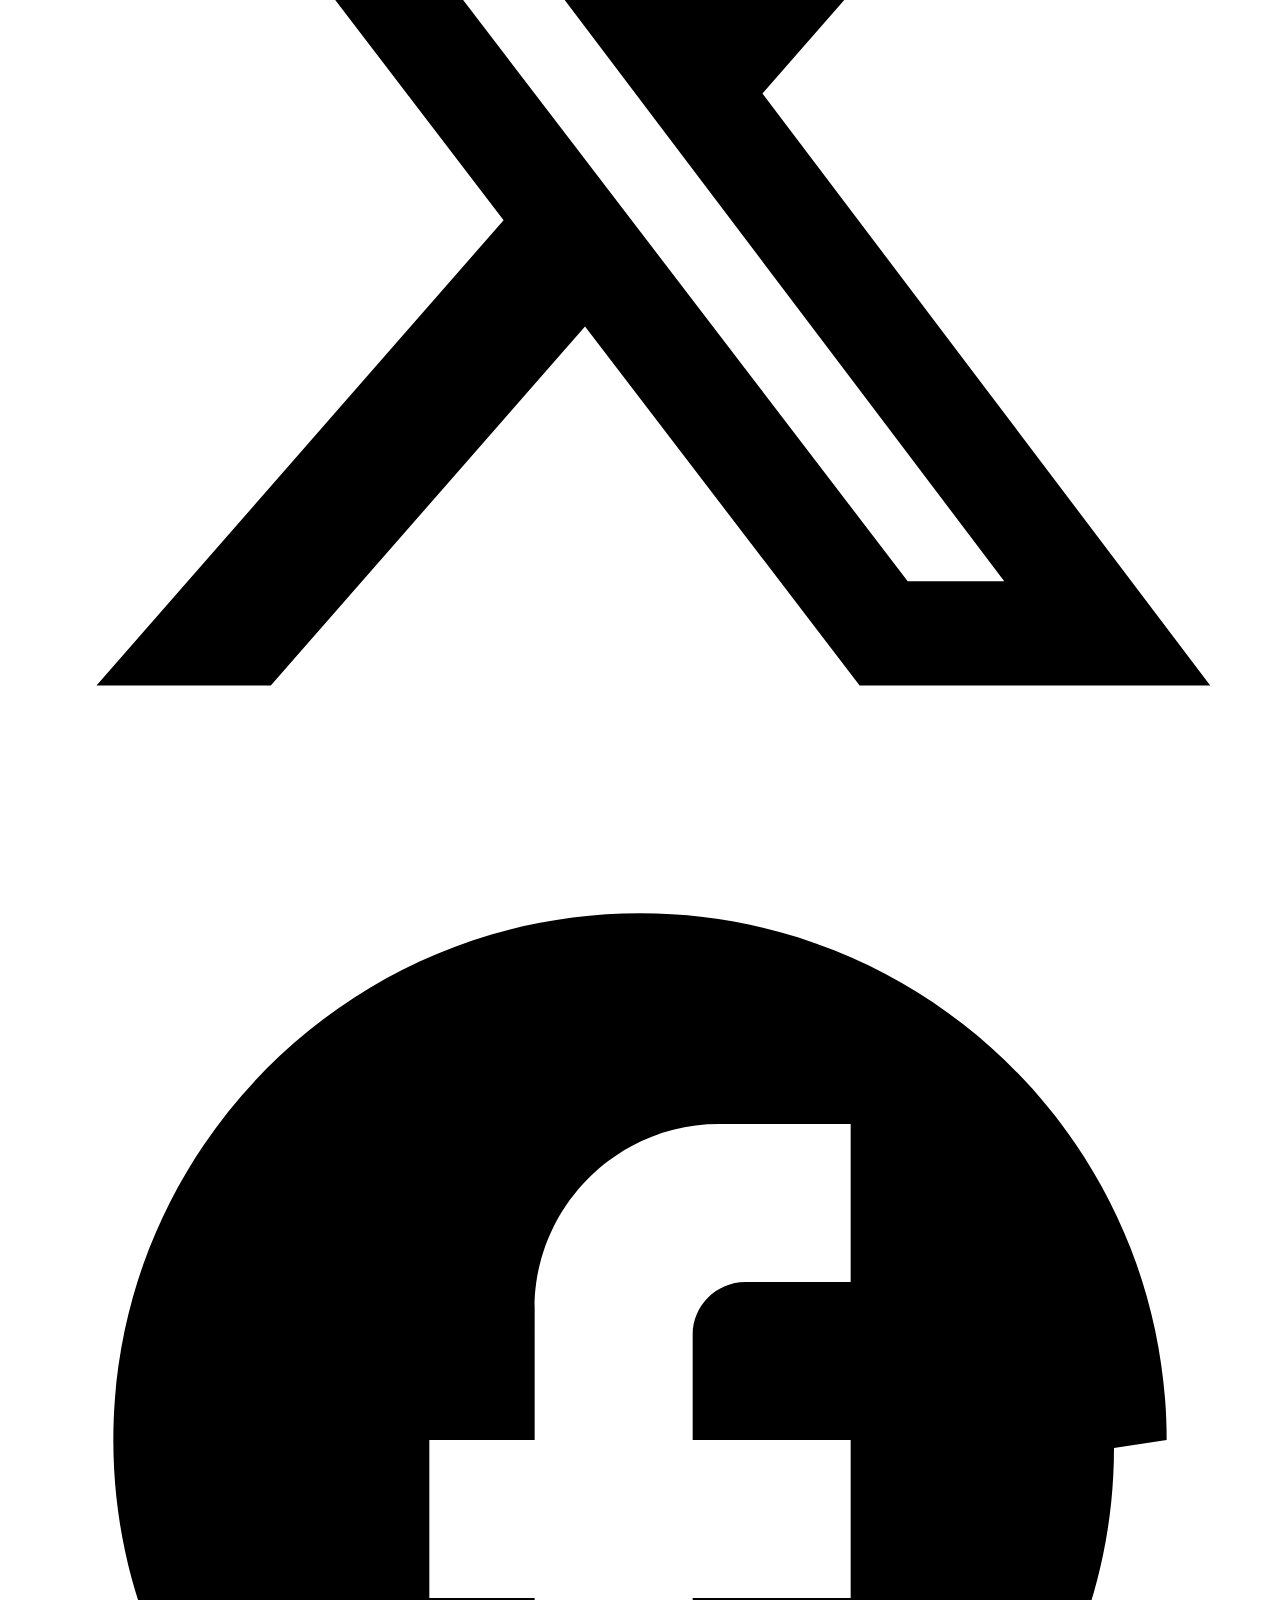
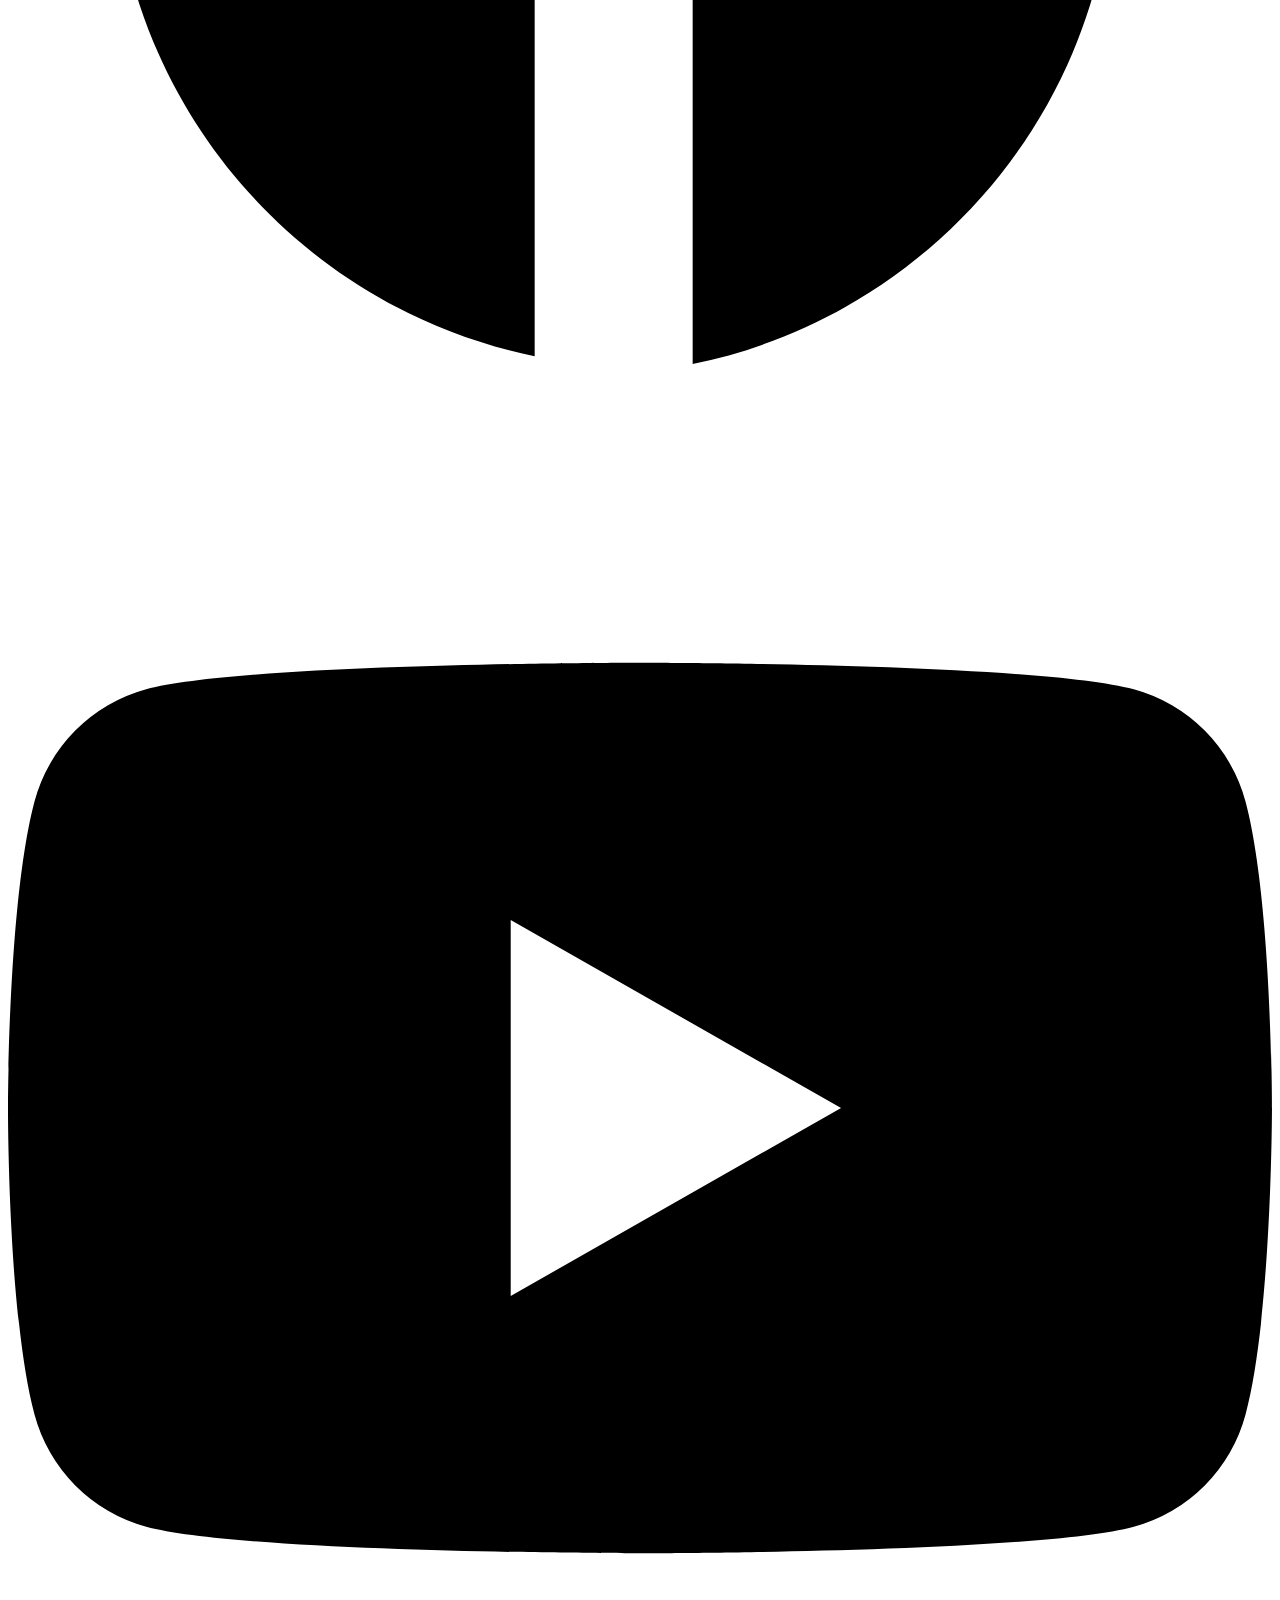
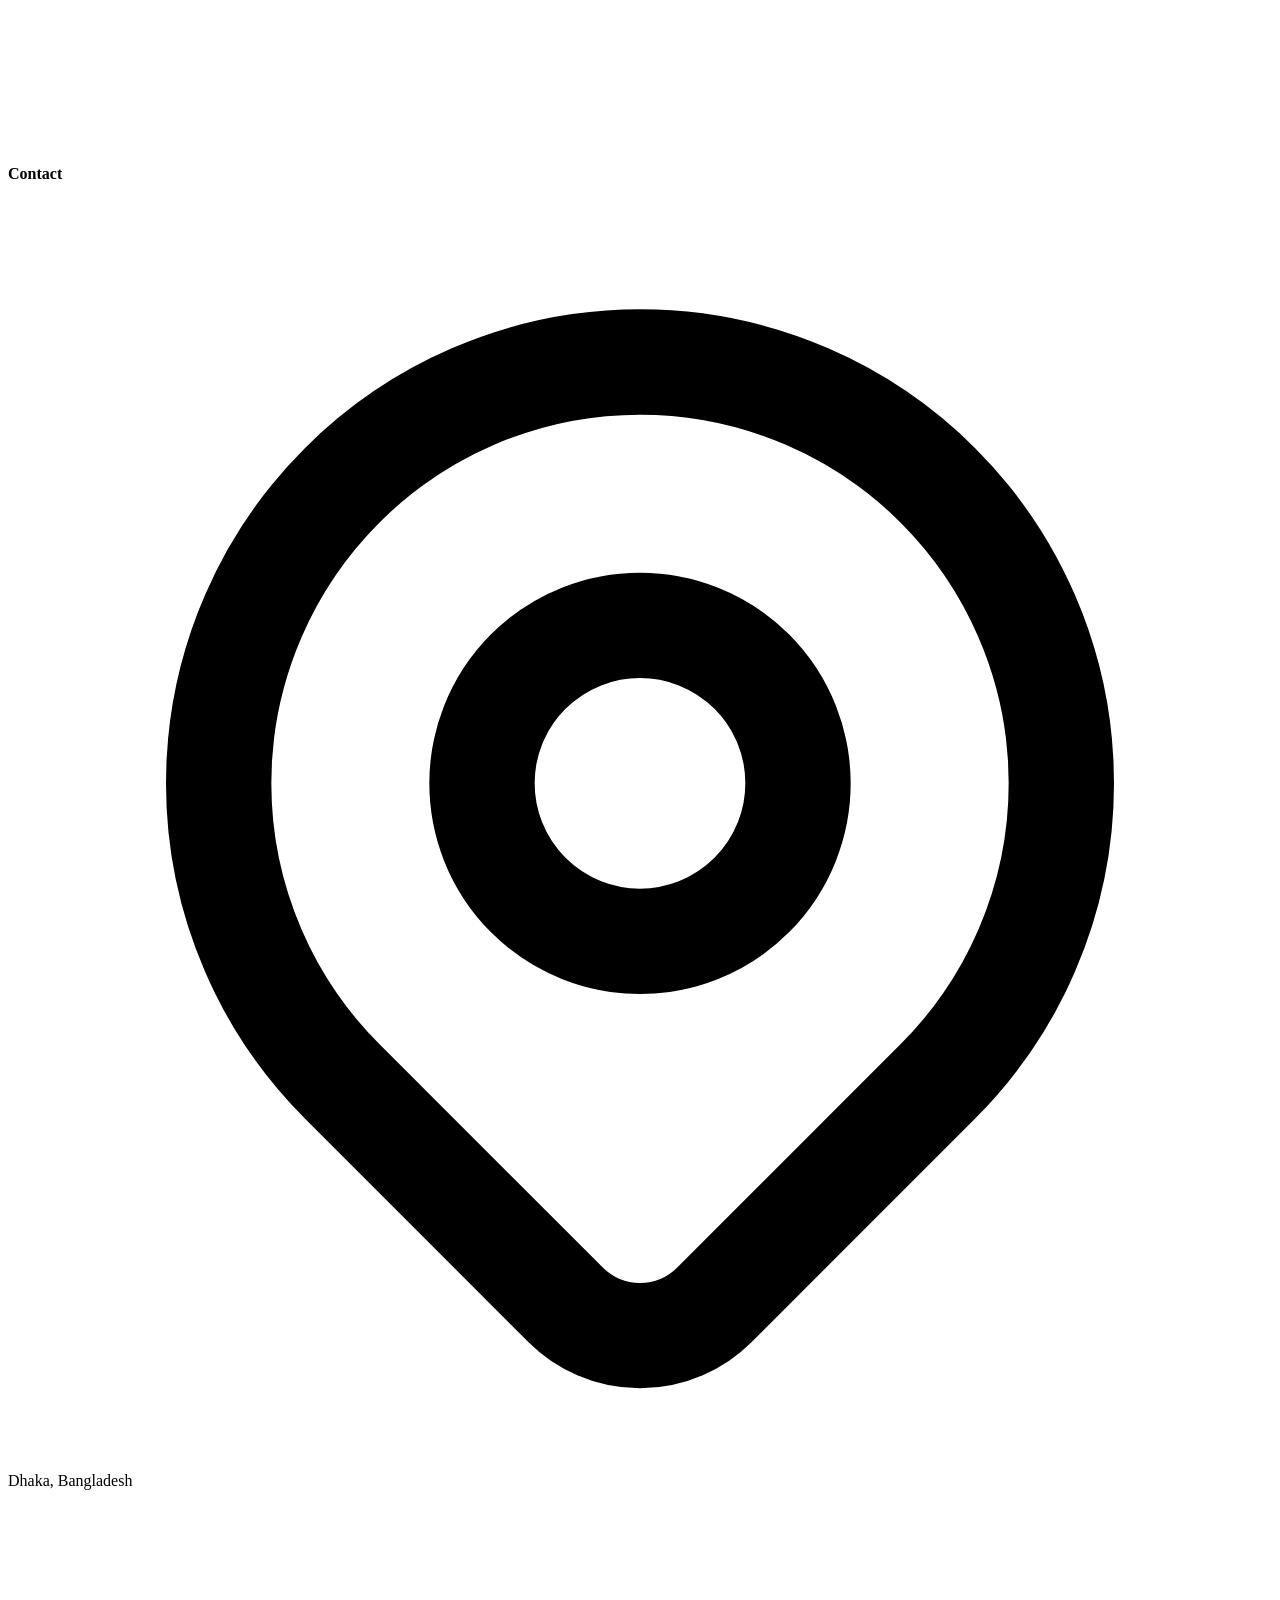
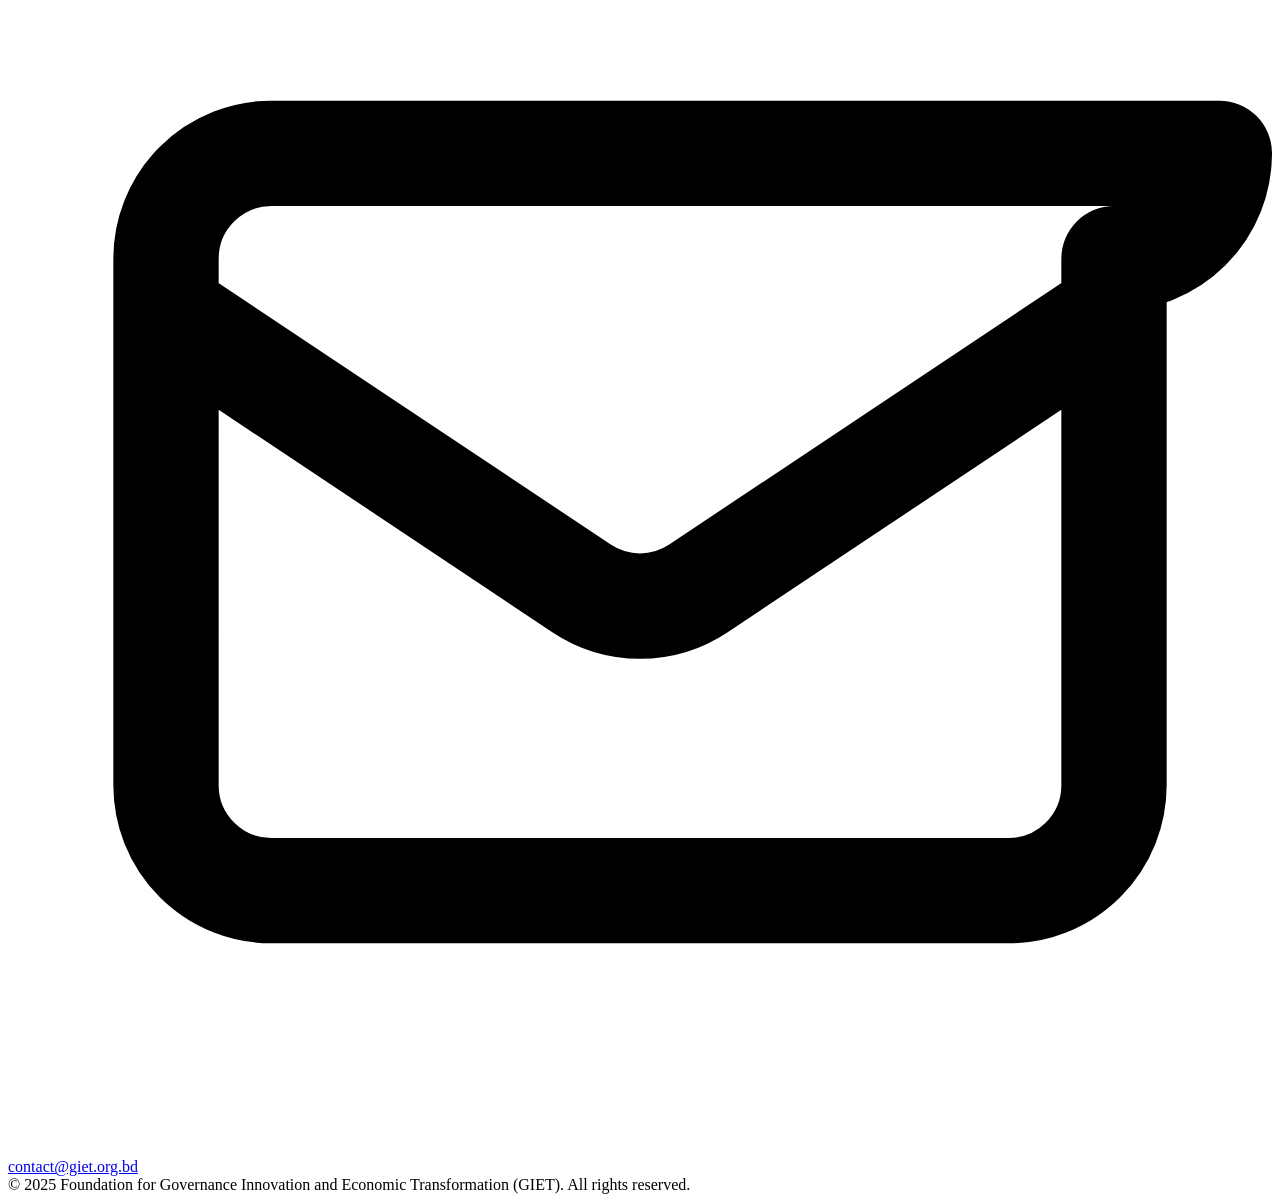
==== commit b98c2da7: "client fixes" ====
--- a/index.html
+++ b/index.html
@@ -12,7 +12,7 @@
 </head>
 <body class="font-sans text-gray-800 bg-white m-0 p-0 antialiased">
 
-<nav class="w-full h-[100px] bg-white border-b border-gray-100 px-4 md:pl-[408px] md:pr-[408px] flex items-center justify-between select-none">
+<nav class="sticky top-0 z-[1000] w-full h-[100px] bg-white border-b border-gray-100 px-4 md:pl-[408px] md:pr-[408px] flex items-center justify-between select-none">
     
     <div class="w-full max-w-[1104px] h-[68px] flex items-center justify-between">
       
@@ -295,7 +295,7 @@
     </div>
 </section>
 
-   <!-- PILLARS / FOCUS AREAS SECTION (Figma Specs Applied with 9 Cards & Dynamic Bottom Button) -->
+   <!-- PILLARS / FOCUS AREAS SECTION  -->
 <section class="w-full bg-[#F7F9FB] pt-[48px] pb-[48px] md:pt-[88px] md:pb-[88px] px-4 md:px-[408px] flex flex-col items-center select-none">
     
     <!-- TOP HEADER UTILITY ROW -->
@@ -310,8 +310,8 @@
             </h2>
         </div>
 
-        <button class="font-['Inter'] font-semibold text-[13px] w-[155px] h-[43.44px] pt-[9px] pr-[22px] pb-[10.44px] pl-[22px] border border-[#003054] text-[#003054] bg-white rounded-[6px] flex items-center justify-center hover:bg-[#003054]/5 transition-all duration-150 shadow-sm whitespace-nowrap">
-            See All Pillars
+        <button class="font-['Inter'] font-semibold text-[13px] w-[135px] h-[43.44px] pt-[9px] pr-[22px] pb-[10.44px] pl-[22px] border border-[#003054] text-[#003054] bg-white rounded-[6px] flex items-center justify-center hover:bg-[#003054]/5 transition-all duration-150 shadow-sm whitespace-nowrap">
+            See All
         </button>
     </div>
 
@@ -385,7 +385,7 @@
         </div>
 
         <!-- CARD ITEM 7 -->
-        <div class="w-full bg-white border border-[#E4EAF0] rounded-[10px] overflow-hidden flex flex-col transition-all duration-200 hover:shadow-md">
+        <!-- <div class="w-full bg-white border border-[#E4EAF0] rounded-[10px] overflow-hidden flex flex-col transition-all duration-200 hover:shadow-md">
             <img class="w-full h-48 object-cover" src="images/Research and Publications.png" alt="Research">
             <div class="p-6 flex flex-col flex-grow text-left">
                 <span class="font-['Inter'] font-semibold text-[10.5px] leading-none tracking-[1.47px] text-[#0E606B] uppercase mb-2 block">Research & Publications</span>
@@ -393,10 +393,10 @@
                 <p class="font-['Inter'] font-normal text-[13.5px] leading-[23.22px] text-[#1A1A1A] mb-6 flex-grow text-justify">Publishing rigorous academic papers, analytical white books, and real-time open database metrics for civic research access.</p>
                 <a href="#" class="font-['Inter'] font-semibold text-[12px] leading-[19.8px] tracking-[0.48px] text-[#18909C] hover:text-[#0E606B] flex items-center gap-1 mt-auto">Explore area &rarr;</a>
             </div>
-        </div>
+        </div> -->
 
         <!-- CARD ITEM 8 -->
-        <div class="w-full bg-white border border-[#E4EAF0] rounded-[10px] overflow-hidden flex flex-col transition-all duration-200 hover:shadow-md">
+        <!-- <div class="w-full bg-white border border-[#E4EAF0] rounded-[10px] overflow-hidden flex flex-col transition-all duration-200 hover:shadow-md">
             <img class="w-full h-48 object-cover" src="images/Capacity Building.png" alt="Capacity">
             <div class="p-6 flex flex-col flex-grow text-left">
                 <span class="font-['Inter'] font-semibold text-[10.5px] leading-none tracking-[1.47px] text-[#0E606B] uppercase mb-2 block">Capacity Building</span>
@@ -404,10 +404,10 @@
                 <p class="font-['Inter'] font-normal text-[13.5px] leading-[23.22px] text-[#1A1A1A] mb-6 flex-grow text-justify">Conducting training seminars for public officers and emerging leaders on programmatic policy execution.</p>
                 <a href="#" class="font-['Inter'] font-semibold text-[12px] leading-[19.8px] tracking-[0.48px] text-[#18909C] hover:text-[#0E606B] flex items-center gap-1 mt-auto">Explore area &rarr;</a>
             </div>
-        </div>
+        </div> -->
 
         <!-- CARD ITEM 9 -->
-        <div class="w-full bg-white border border-[#E4EAF0] rounded-[10px] overflow-hidden flex flex-col transition-all duration-200 hover:shadow-md">
+        <!-- <div class="w-full bg-white border border-[#E4EAF0] rounded-[10px] overflow-hidden flex flex-col transition-all duration-200 hover:shadow-md">
             <img class="w-full h-48 object-cover" src="images/Social Inclusion.png" alt="Inclusion">
             <div class="p-6 flex flex-col flex-grow text-left">
                 <span class="font-['Inter'] font-semibold text-[10.5px] leading-none tracking-[1.47px] text-[#0E606B] uppercase mb-2 block">Social Inclusion</span>
@@ -415,7 +415,7 @@
                 <p class="font-['Inter'] font-normal text-[13.5px] leading-[23.22px] text-[#1A1A1A] mb-6 flex-grow text-justify">Advocating for marginalized access, sustainable livelihood infrastructure, and balanced resource access maps.</p>
                 <a href="#" class="font-['Inter'] font-semibold text-[12px] leading-[19.8px] tracking-[0.48px] text-[#18909C] hover:text-[#0E606B] flex items-center gap-1 mt-auto">Explore area &rarr;</a>
             </div>
-        </div>
+        </div> -->
 
     </div>
 
@@ -442,10 +442,17 @@
             <div class="w-[44px] h-[3.5px] bg-[#D12630] absolute top-0 left-0"></div>
             
             <!-- High-Impact Editorial Statement -->
-            <h2 style="font-family: 'Merriweather', serif; font-weight: 600; font-size: 32px; line-height: 46.4px; letter-spacing: -0.01em;" 
+            <h2 style="font-family: 'Merriweather', serif; font-weight: 600; font-size: 32px; line-height: 46.4px; letter-spacing: -0.01em;"
                 class="text-white align-middle">
                 "Evidence-based reform is not optional — it is the only path to governance that truly serves citizens."
             </h2>
+            <!-- Author Attribution -->
+            <div class="mt-[16px] flex items-center gap-[10px]">
+                <div class="w-[28px] h-[1px] bg-white/40"></div>
+                <p style="font-family: 'Inter', sans-serif; font-weight: 400; font-size: 13px; font-style: italic; color: rgba(255,255,255,0.6);">
+                    Dr. Rafiqul Islam, Founding Director, GIET
+                </p>
+            </div>
         </div>
         
         <!-- RIGHT MISSION MATRIX COLUMN (Width: 520px, Corporate Directives Blueprint) -->
@@ -579,6 +586,57 @@
                 </div>
             </div>
 
+            <div class="shadow-[0px_8px_36px_0px_rgba(0,48,84,0.13)] w-full bg-white border border-[#EEF3F8] rounded-[14px] overflow-hidden flex flex-col transition-all duration-300 hover:scale-[1.01]">
+                <div class="w-full h-[150px] overflow-hidden bg-slate-900">
+                    <img class="w-full h-full object-cover opacity-95" src="images/Economic Transformation.png" alt="Economic Transformation">
+                </div>
+                <div class="p-[22px] flex flex-col flex-grow text-left justify-between">
+                    <div>
+                        <span class="font-['Inter'] font-semibold text-[10px] leading-[16.5px] tracking-[1px] text-[#0E606B] uppercase block mb-2">Economic Policy</span>
+                        <h4 class="font-['Merriweather'] font-bold text-[15.5px] leading-[21.7px] text-[#0F172A] line-clamp-2 mb-2">Trade Facilitation Reform: Single Window Implementation Roadmap</h4>
+                        <p class="font-['Inter'] font-normal text-[13px] leading-[20.8px] text-[#1A1A1A] opacity-80 line-clamp-3">Designing a phased single window system to reduce border clearance times by 40% and streamline import-export procedures for Bangladesh Customs.</p>
+                    </div>
+                    <div class="flex justify-between items-center pt-2 mt-auto">
+                        <span class="text-[12px] text-slate-400 font-normal">2024-2025 &bull; NBR / ADB</span>
+                        <a href="#" class="font-['Inter'] font-semibold text-[13px] leading-[21.45px] tracking-[0.13px] text-[#A80C18] flex items-center gap-1 hover:opacity-80">View Project &rarr;</a>
+                    </div>
+                </div>
+            </div>
+
+            <div class="shadow-[0px_8px_36px_0px_rgba(0,48,84,0.13)] w-full bg-white border border-[#EEF3F8] rounded-[14px] overflow-hidden flex flex-col transition-all duration-300 hover:scale-[1.01]">
+                <div class="w-full h-[150px] overflow-hidden bg-slate-900">
+                    <img class="w-full h-full object-cover opacity-95" src="images/Institutional Reform.png" alt="Institutional Reform">
+                </div>
+                <div class="p-[22px] flex flex-col flex-grow text-left justify-between">
+                    <div>
+                        <span class="font-['Inter'] font-semibold text-[10px] leading-[16.5px] tracking-[1px] text-[#0E606B] uppercase block mb-2">Institutional Reform</span>
+                        <h4 class="font-['Merriweather'] font-bold text-[15.5px] leading-[21.7px] text-[#0F172A] line-clamp-2 mb-2">Local Government Capacity Development Programme</h4>
+                        <p class="font-['Inter'] font-normal text-[13px] leading-[20.8px] text-[#1A1A1A] opacity-80 line-clamp-3">Building financial management and planning capacity in 64 district councils through structured training, mentoring, and digital tools for budgeting and reporting.</p>
+                    </div>
+                    <div class="flex justify-between items-center pt-2 mt-auto">
+                        <span class="text-[12px] text-slate-400 font-normal">2023-2025 &bull; EU / MoLGRD</span>
+                        <a href="#" class="font-['Inter'] font-semibold text-[13px] leading-[21.45px] tracking-[0.13px] text-[#A80C18] flex items-center gap-1 hover:opacity-80">View Project &rarr;</a>
+                    </div>
+                </div>
+            </div>
+
+            <div class="shadow-[0px_8px_36px_0px_rgba(0,48,84,0.13)] w-full bg-white border border-[#EEF3F8] rounded-[14px] overflow-hidden flex flex-col transition-all duration-300 hover:scale-[1.01]">
+                <div class="w-full h-[150px] overflow-hidden bg-slate-900">
+                    <img class="w-full h-full object-cover opacity-95" src="images/Seminar.png" alt="Digital Governance">
+                </div>
+                <div class="p-[22px] flex flex-col flex-grow text-left justify-between">
+                    <div>
+                        <span class="font-['Inter'] font-semibold text-[10px] leading-[16.5px] tracking-[1px] text-[#0E606B] uppercase block mb-2">Digital Governance</span>
+                        <h4 class="font-['Merriweather'] font-bold text-[15.5px] leading-[21.7px] text-[#0F172A] line-clamp-2 mb-2">e-Government Services Integration for Ministry of Finance</h4>
+                        <p class="font-['Inter'] font-normal text-[13px] leading-[20.8px] text-[#1A1A1A] opacity-80 line-clamp-3">Designing interoperability frameworks and digital service blueprints to integrate 12 financial management systems under a unified citizen-facing portal.</p>
+                    </div>
+                    <div class="flex justify-between items-center pt-2 mt-auto">
+                        <span class="text-[12px] text-slate-400 font-normal">2024 &bull; MoF / World Bank</span>
+                        <a href="#" class="font-['Inter'] font-semibold text-[13px] leading-[21.45px] tracking-[0.13px] text-[#A80C18] flex items-center gap-1 hover:opacity-80">View Project &rarr;</a>
+                    </div>
+                </div>
+            </div>
+
         </div>
 
         <div class="w-full flex justify-center mt-6">
@@ -591,61 +649,61 @@
     </div>
 </section>
 
-    <section class="w-full bg-white border-t border-[#F0F0F0] flex items-center justify-center relative select-none py-12">
-    
+<section class="w-full bg-[#F4F6F8] border-t border-[#E4EAF0] flex items-center justify-center relative select-none py-12">
+
     <div class="w-full max-w-[1200px] px-4 md:px-[48px] flex flex-col justify-between items-center relative gap-8">
-        
-        <h2 style="font-family: 'Lora', serif; font-weight: 700; font-size: 42px; line-height: 50.4px;" 
+
+        <h2 style="font-family: 'Lora', serif; font-weight: 700; font-size: 42px; line-height: 50.4px;"
             class="text-[#0F172A] text-center align-middle">
             Our Partners
         </h2>
 
         <div class="w-full max-w-[1104px] flex items-center justify-between relative mt-6">
-            
-            <button class="w-[32px] h-[32px] rounded-full bg-[#F4F4F4] hover:bg-slate-200 flex items-center justify-center absolute left-[-42px] top-1/2 -translate-y-1/2 transition-colors cursor-pointer z-10">
+
+            <button class="w-[32px] h-[32px] rounded-full bg-white hover:bg-slate-200 flex items-center justify-center absolute left-[-42px] top-1/2 -translate-y-1/2 transition-colors cursor-pointer z-10 shadow-sm">
                 <svg width="14" height="14" viewBox="0 0 24 24" fill="none" stroke="#718096" stroke-width="2.5" stroke-linecap="round" stroke-linejoin="round">
                     <polyline points="15 18 9 12 15 6"></polyline>
                 </svg>
             </button>
 
             <div class="w-full grid grid-cols-2 md:grid-cols-5 gap-[12px] items-center">
-                
-                <div class="w-full h-[80px] bg-white border border-[#EEF3F8] rounded-[10px] flex items-center justify-center p-4 transition-all duration-200 hover:shadow-sm">
-                    <span class="font-sans font-bold text-[18px] text-black tracking-tight">OpenAI</span>
-                </div>
-
-                <div class="w-full h-[80px] bg-white border border-[#EEF3F8] rounded-[10px] flex items-center justify-center p-4 transition-all duration-200 hover:shadow-sm">
-                    <img class="max-h-[26px] object-contain opacity-90" src="https://upload.wikimedia.org/wikipedia/commons/a/a9/Amazon_logo.svg" alt="Amazon Logo">
-                </div>
-
-                <div class="w-full h-[80px] bg-white border border-[#EEF3F8] rounded-[10px] flex items-center justify-center p-4 transition-all duration-200 hover:shadow-sm">
-                    <img class="max-h-[20px] object-contain opacity-95" src="https://upload.wikimedia.org/wikipedia/commons/2/21/Nvidia_logo.svg" alt="NVIDIA Logo">
-                </div>
-
-                <div class="w-full h-[80px] bg-white border border-[#EEF3F8] rounded-[10px] flex items-center justify-center p-4 transition-all duration-200 hover:shadow-sm">
-                    <img class="max-h-[28px] object-contain opacity-95" src="https://upload.wikimedia.org/wikipedia/commons/a/a0/Ford_Motor_Company_Logo.svg" alt="Ford Logo">
-                </div>
-
-                <div class="w-full h-[80px] bg-white border border-[#EEF3F8] rounded-[10px] flex items-center justify-center p-4 transition-all duration-200 hover:shadow-sm">
-                    <span class="font-sans font-extrabold text-[19px] text-[#0052FF] tracking-tight">coinbase</span>
-                </div>
-
-            </div>
-
-            <button class="w-[32px] h-[32px] rounded-full bg-[#F4F4F4] hover:bg-slate-200 flex items-center justify-center absolute right-[-42px] top-1/2 -translate-y-1/2 transition-colors cursor-pointer z-10">
+
+                <div class="w-full h-[100px] bg-white border border-[#E4EAF0] rounded-[10px] flex items-center justify-center p-5 transition-all duration-200 hover:shadow-md">
+                    <span class="font-sans font-bold text-[22px] text-black tracking-tight">OpenAI</span>
+                </div>
+
+                <div class="w-full h-[100px] bg-white border border-[#E4EAF0] rounded-[10px] flex items-center justify-center p-5 transition-all duration-200 hover:shadow-md">
+                    <img class="max-h-[36px] object-contain opacity-90" src="https://upload.wikimedia.org/wikipedia/commons/a/a9/Amazon_logo.svg" alt="Amazon Logo">
+                </div>
+
+                <div class="w-full h-[100px] bg-white border border-[#E4EAF0] rounded-[10px] flex items-center justify-center p-5 transition-all duration-200 hover:shadow-md">
+                    <img class="max-h-[32px] object-contain opacity-95" src="https://upload.wikimedia.org/wikipedia/commons/2/21/Nvidia_logo.svg" alt="NVIDIA Logo">
+                </div>
+
+                <div class="w-full h-[100px] bg-white border border-[#E4EAF0] rounded-[10px] flex items-center justify-center p-5 transition-all duration-200 hover:shadow-md">
+                    <img class="max-h-[40px] object-contain opacity-95" src="https://upload.wikimedia.org/wikipedia/commons/a/a0/Ford_Motor_Company_Logo.svg" alt="Ford Logo">
+                </div>
+
+                <div class="w-full h-[100px] bg-white border border-[#E4EAF0] rounded-[10px] flex items-center justify-center p-5 transition-all duration-200 hover:shadow-md">
+                    <span class="font-sans font-extrabold text-[22px] text-[#0052FF] tracking-tight">coinbase</span>
+                </div>
+
+            </div>
+
+            <button class="w-[32px] h-[32px] rounded-full bg-white hover:bg-slate-200 flex items-center justify-center absolute right-[-42px] top-1/2 -translate-y-1/2 transition-colors cursor-pointer z-10 shadow-sm">
                 <svg width="14" height="14" viewBox="0 0 24 24" fill="none" stroke="#718096" stroke-width="2.5" stroke-linecap="round" stroke-linejoin="round">
                     <polyline points="9 18 15 12 9 6"></polyline>
                 </svg>
             </button>
 
         </div>
-        
+
     </div>
 </section>
 
-   <footer class="w-full relative select-none flex flex-col justify-between pt-[60px] bg-[#003054]">
-    
-    <div class="w-full max-w-[1104px] mx-auto flex flex-col md:flex-row justify-between items-start pb-[40px] px-4 md:px-0 gap-8 md:gap-0">
+<footer class="w-full relative select-none flex flex-col justify-between pt-[40px] bg-[#003054]">
+
+    <div class="w-full max-w-[1104px] mx-auto flex flex-col md:flex-row justify-between items-start pb-[28px] px-4 md:px-0 gap-8 md:gap-0">
         
         <div class="w-full md:w-[500px] flex flex-col text-left">
             <div class="w-[76px] h-[50px] bg-white rounded-[5px] p-1 flex items-center justify-center mb-4 overflow-hidden">
@@ -703,21 +761,9 @@
 
     </div>
 
-  <!-- BOTTOM RECONCILIATION STRIP (100% Color & Layout Reconciled with #003054 Background) -->
-<div class="bg-[#003054] w-full h-auto py-[20px] px-4 md:px-4 md:px-[408px] flex justify-center items-center border-t border-white/10">
-    <div class="w-full max-w-[1104px] flex flex-col md:flex-row justify-between items-center text-[13px] gap-2 md:gap-0">
-        
-        <!-- Copyright Stamp with Light Grey Text Matching image_f59846.png -->
-        <span class="text-[#BBCDDE] opacity-60 font-normal">
-            &copy; 2025 Foundation for Governance Innovation and Economic Transformation (GIET). All rights reserved.
-        </span>
-        
-        <!-- Utility Anchor Links -->
-        <div class="flex items-center gap-6 text-[#BBCDDE] opacity-70 font-normal">
-            <a href="#" class="hover:text-white hover:underline transition-all">Privacy Policy</a>
-            <a href="#" class="hover:text-white hover:underline transition-all">Terms of Use</a>
-        </div>
-        
+  <div class="w-full py-[14px] px-4 flex justify-center items-center border-t border-white/10">
+    <div class="w-full max-w-[1104px] flex justify-center items-center text-[12px]">
+        <span class="text-[#BBCDDE] opacity-60 font-normal">&copy; 2025 Foundation for Governance Innovation and Economic Transformation (GIET). All rights reserved.</span>
     </div>
 </div>
 
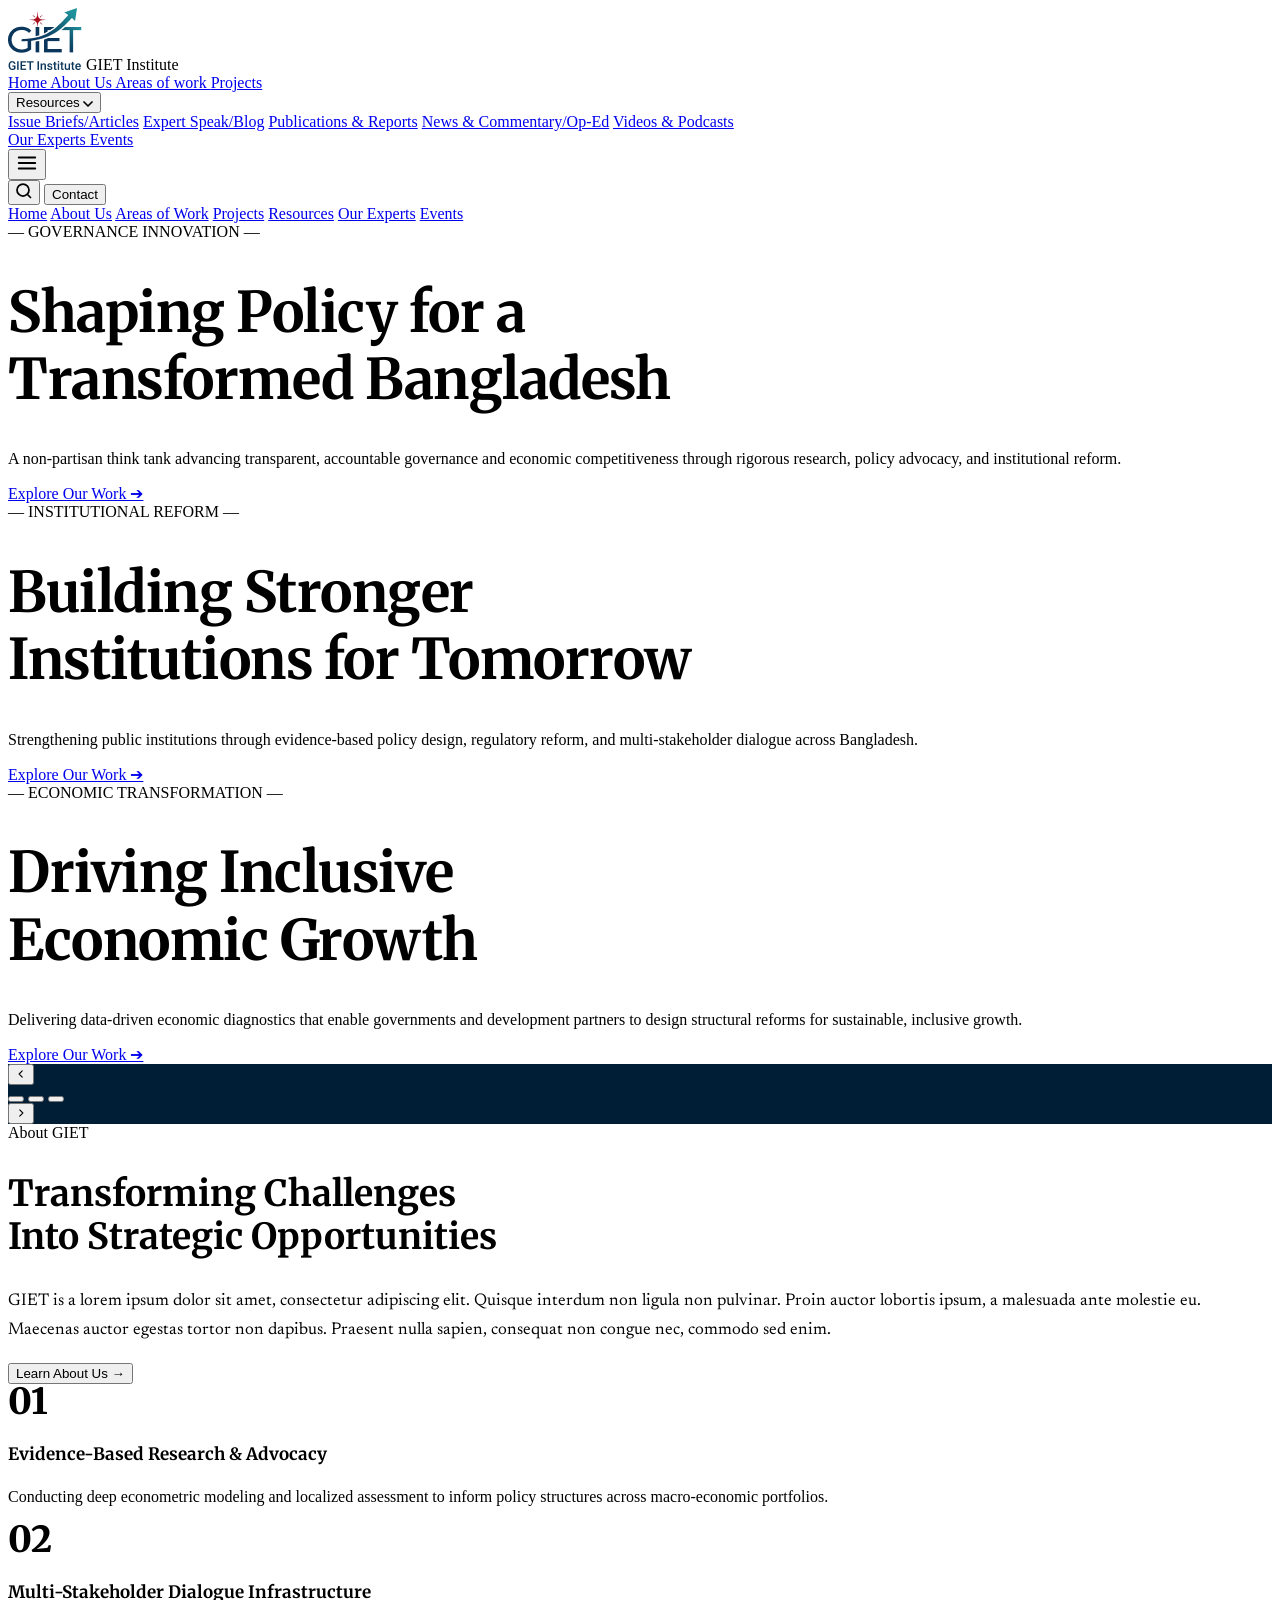
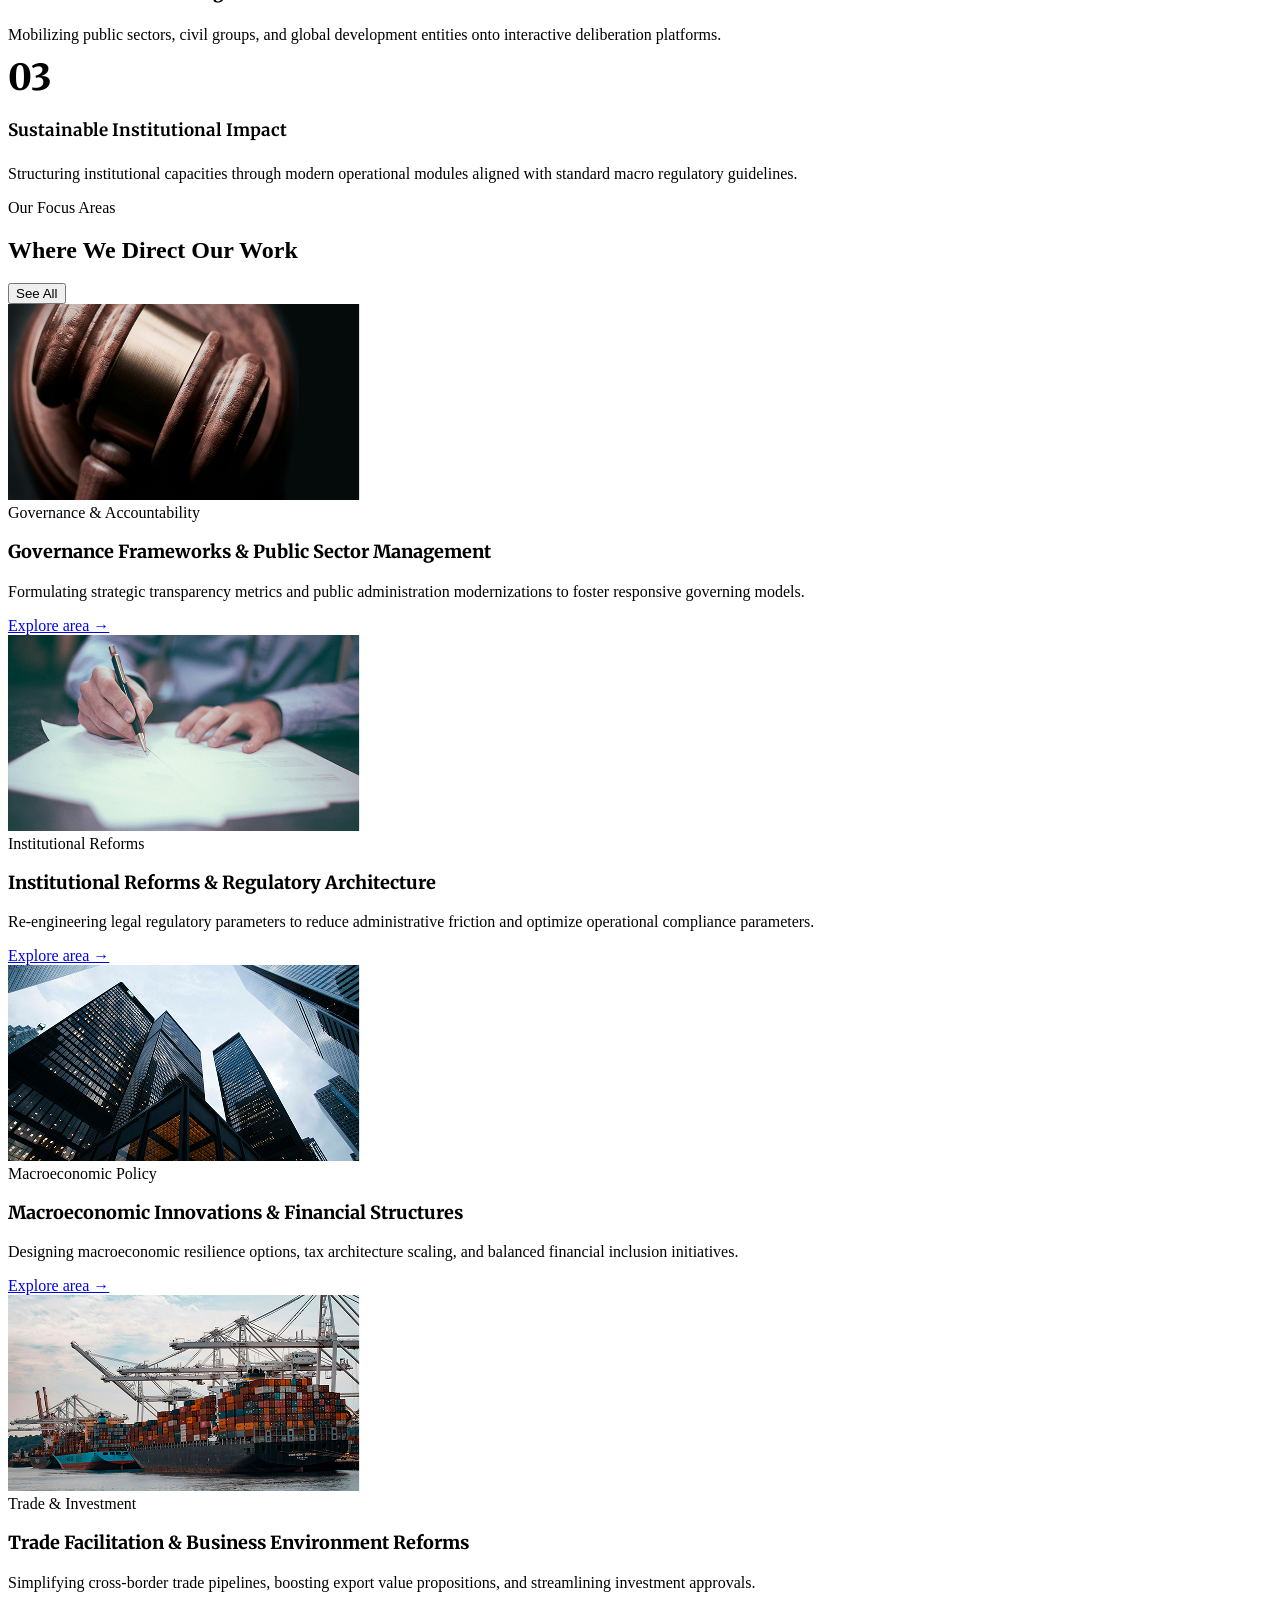
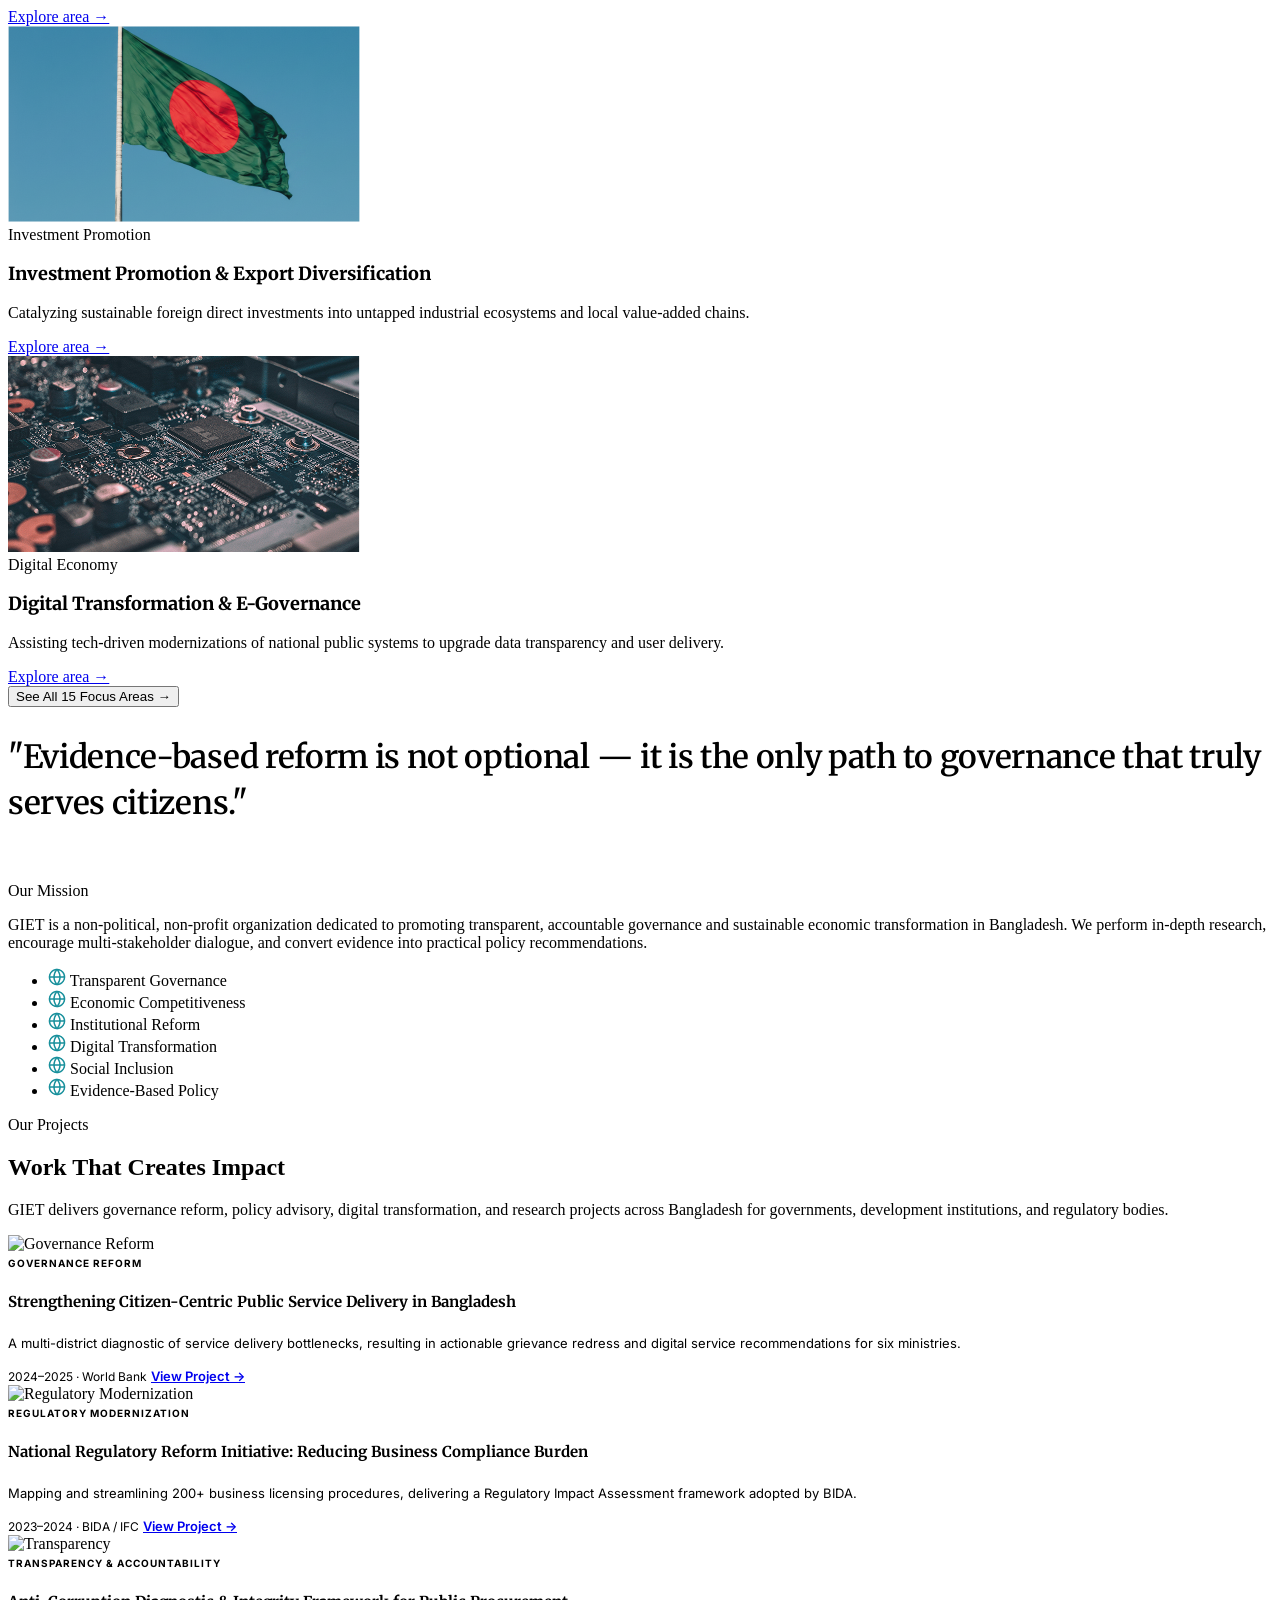
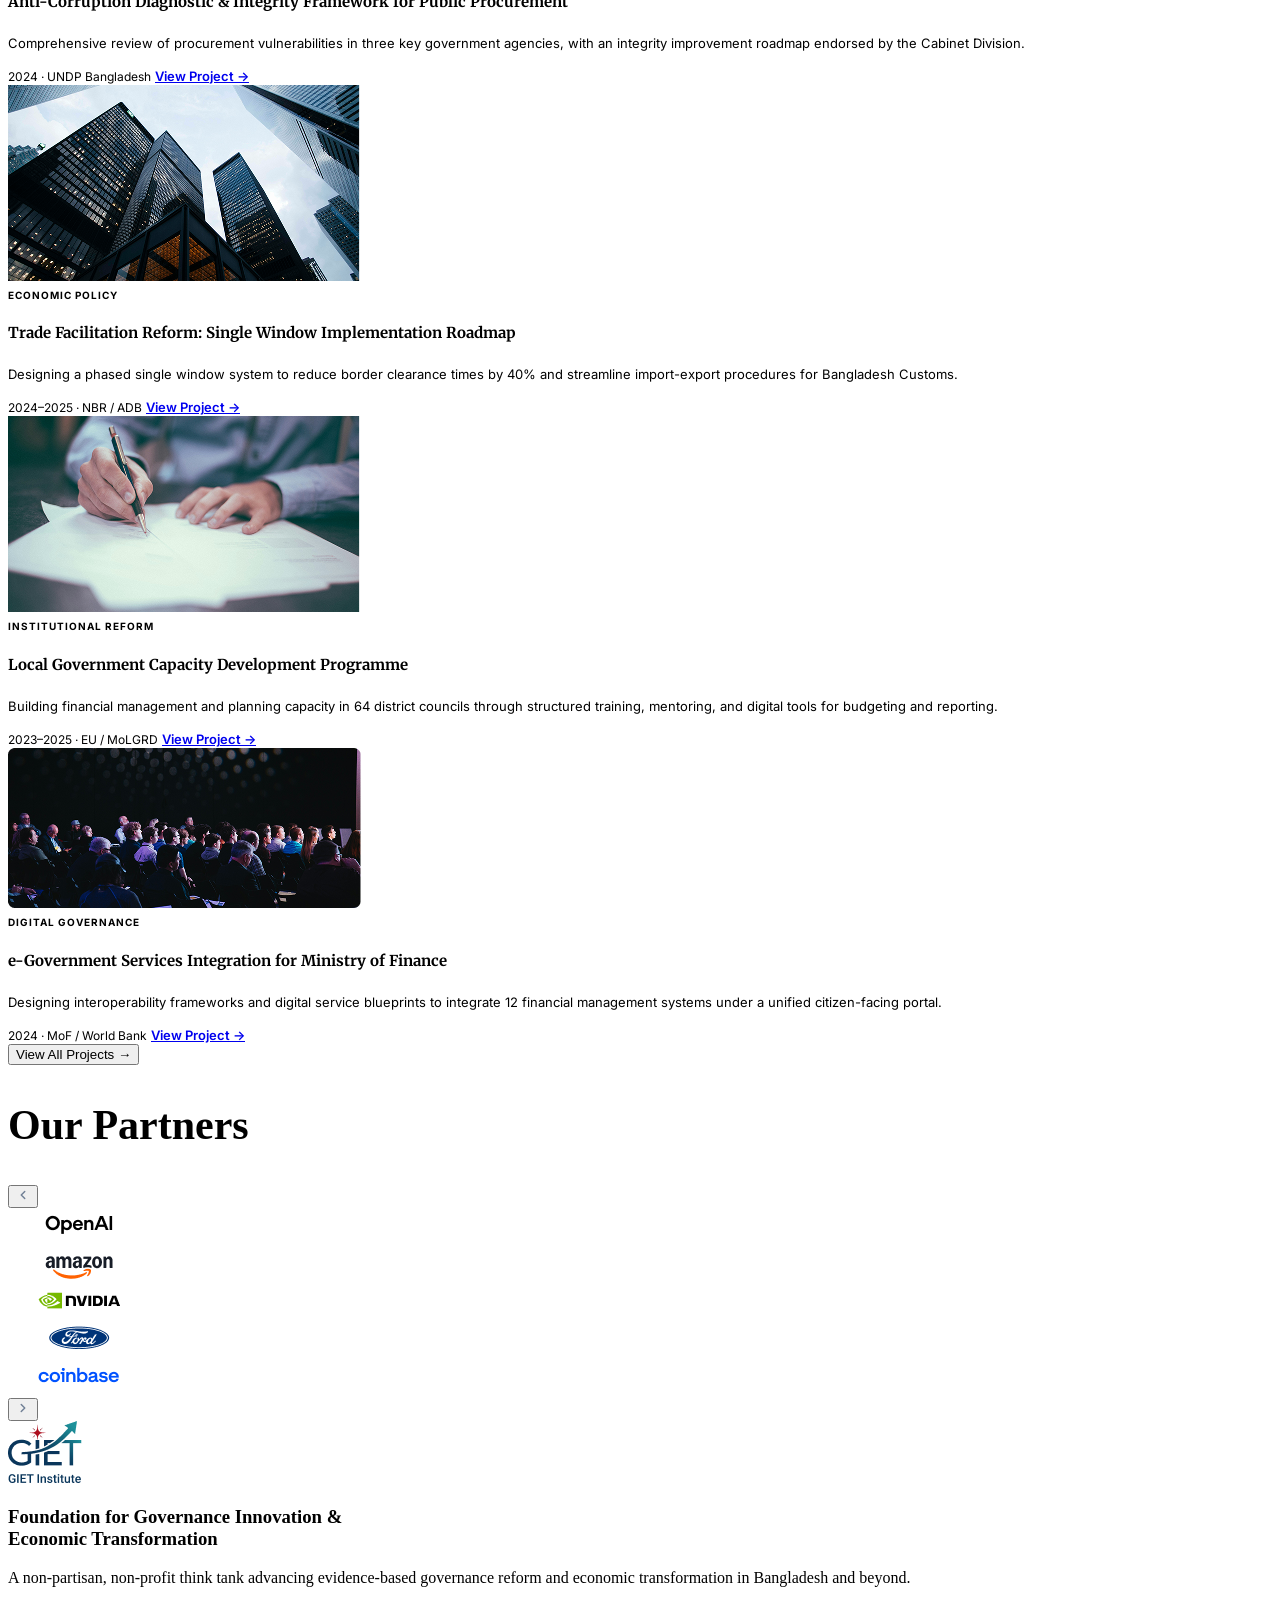
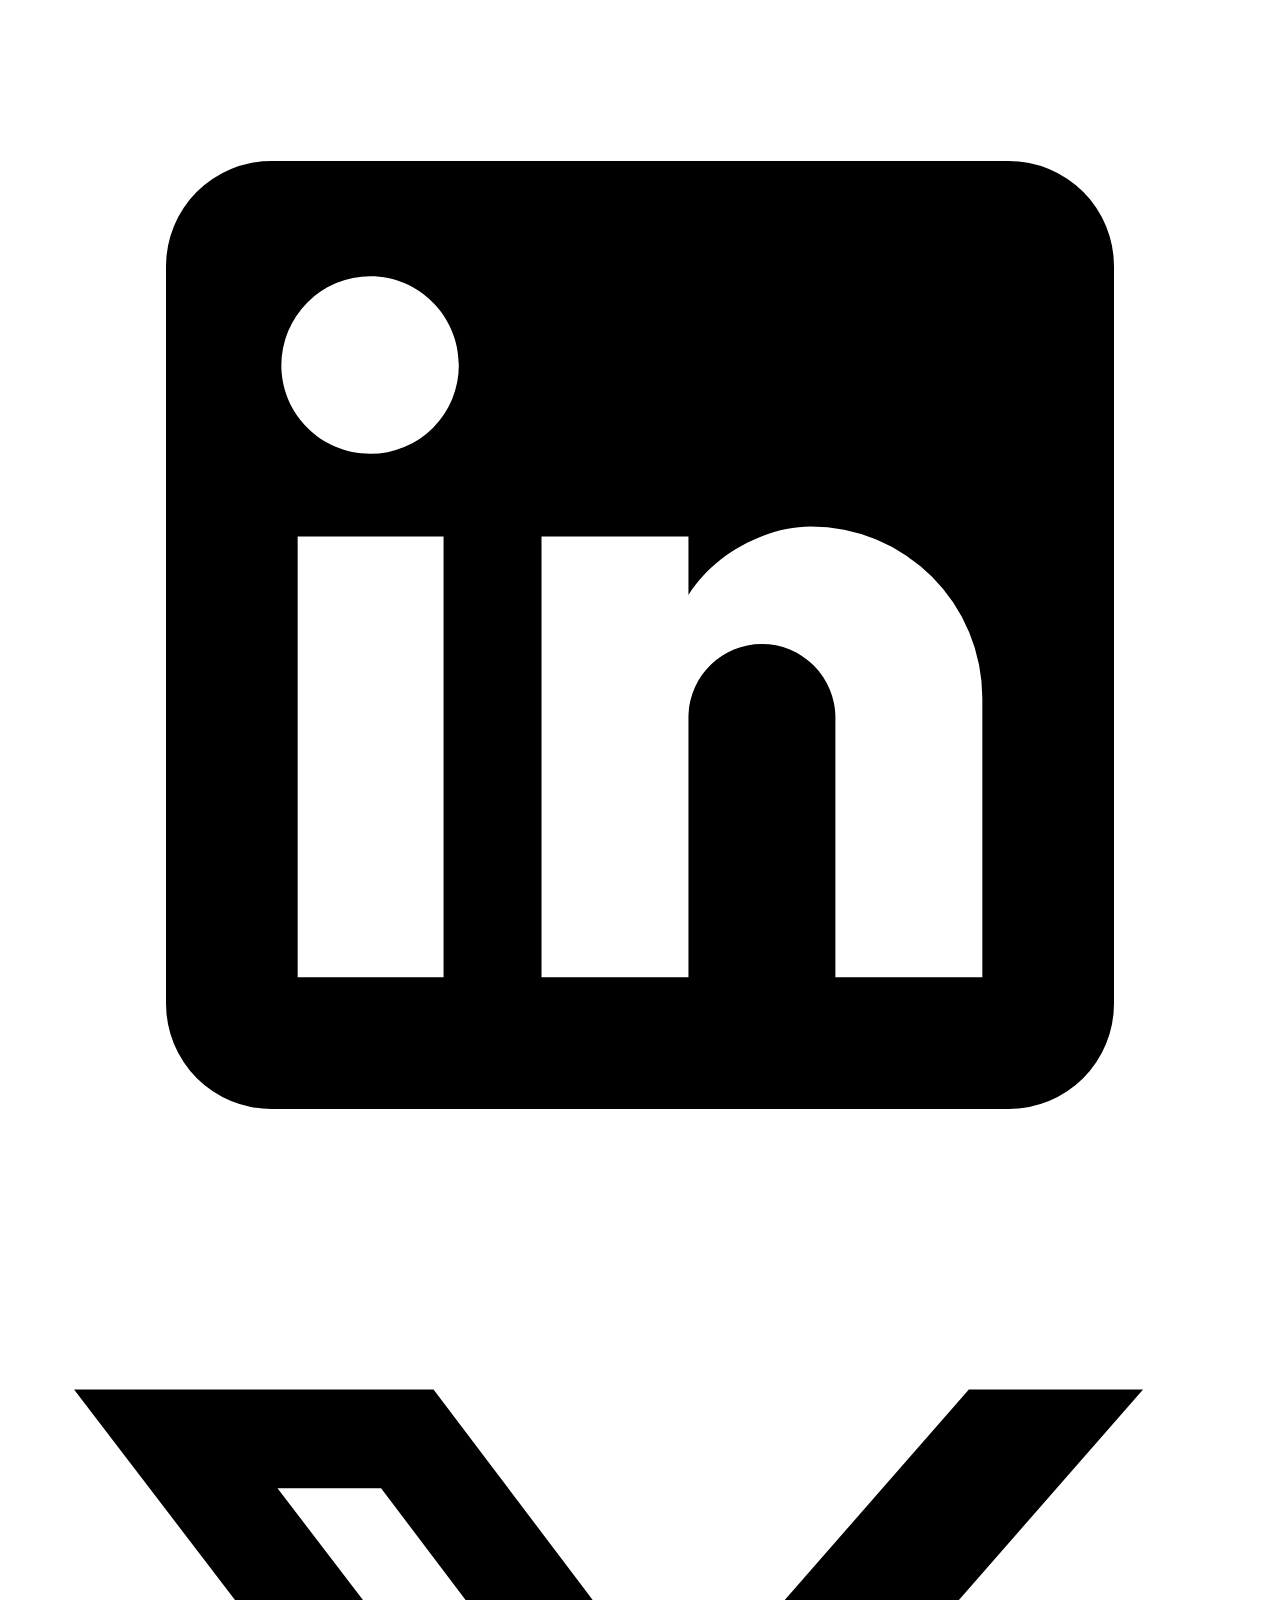
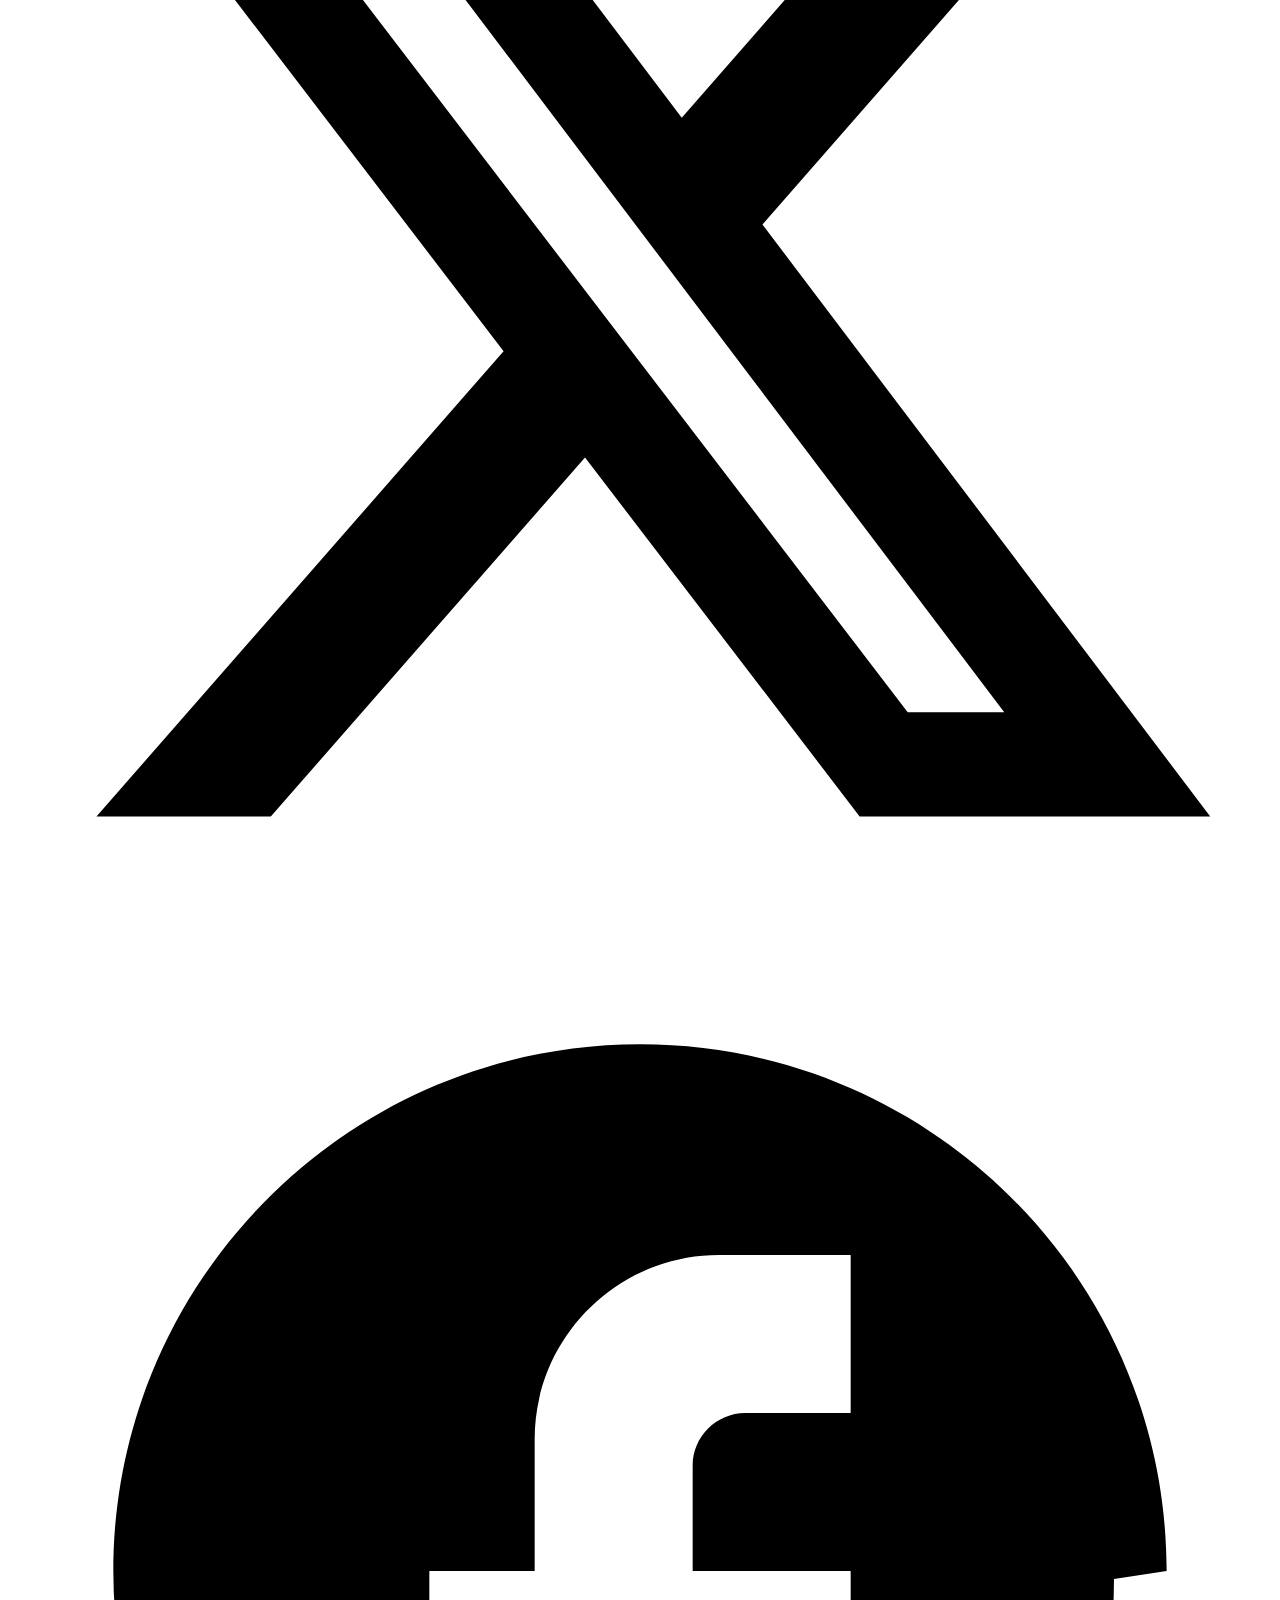
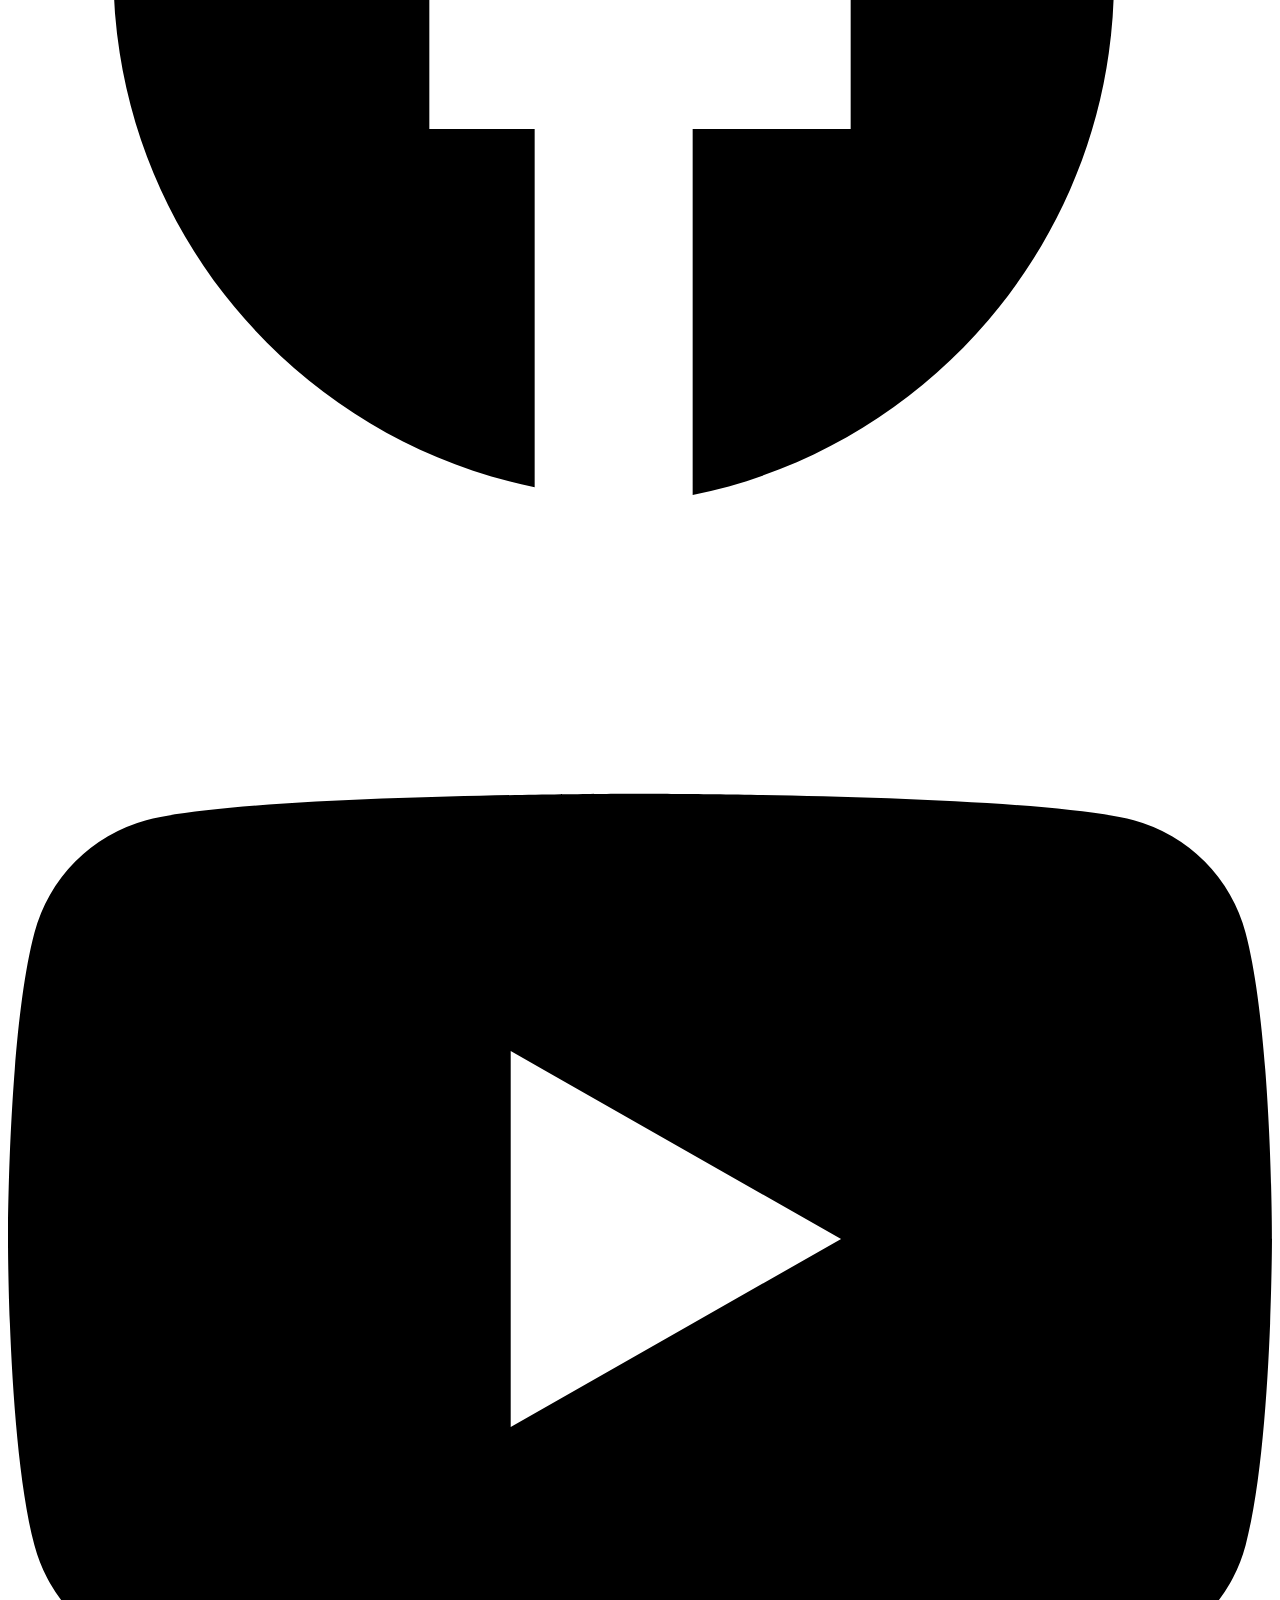
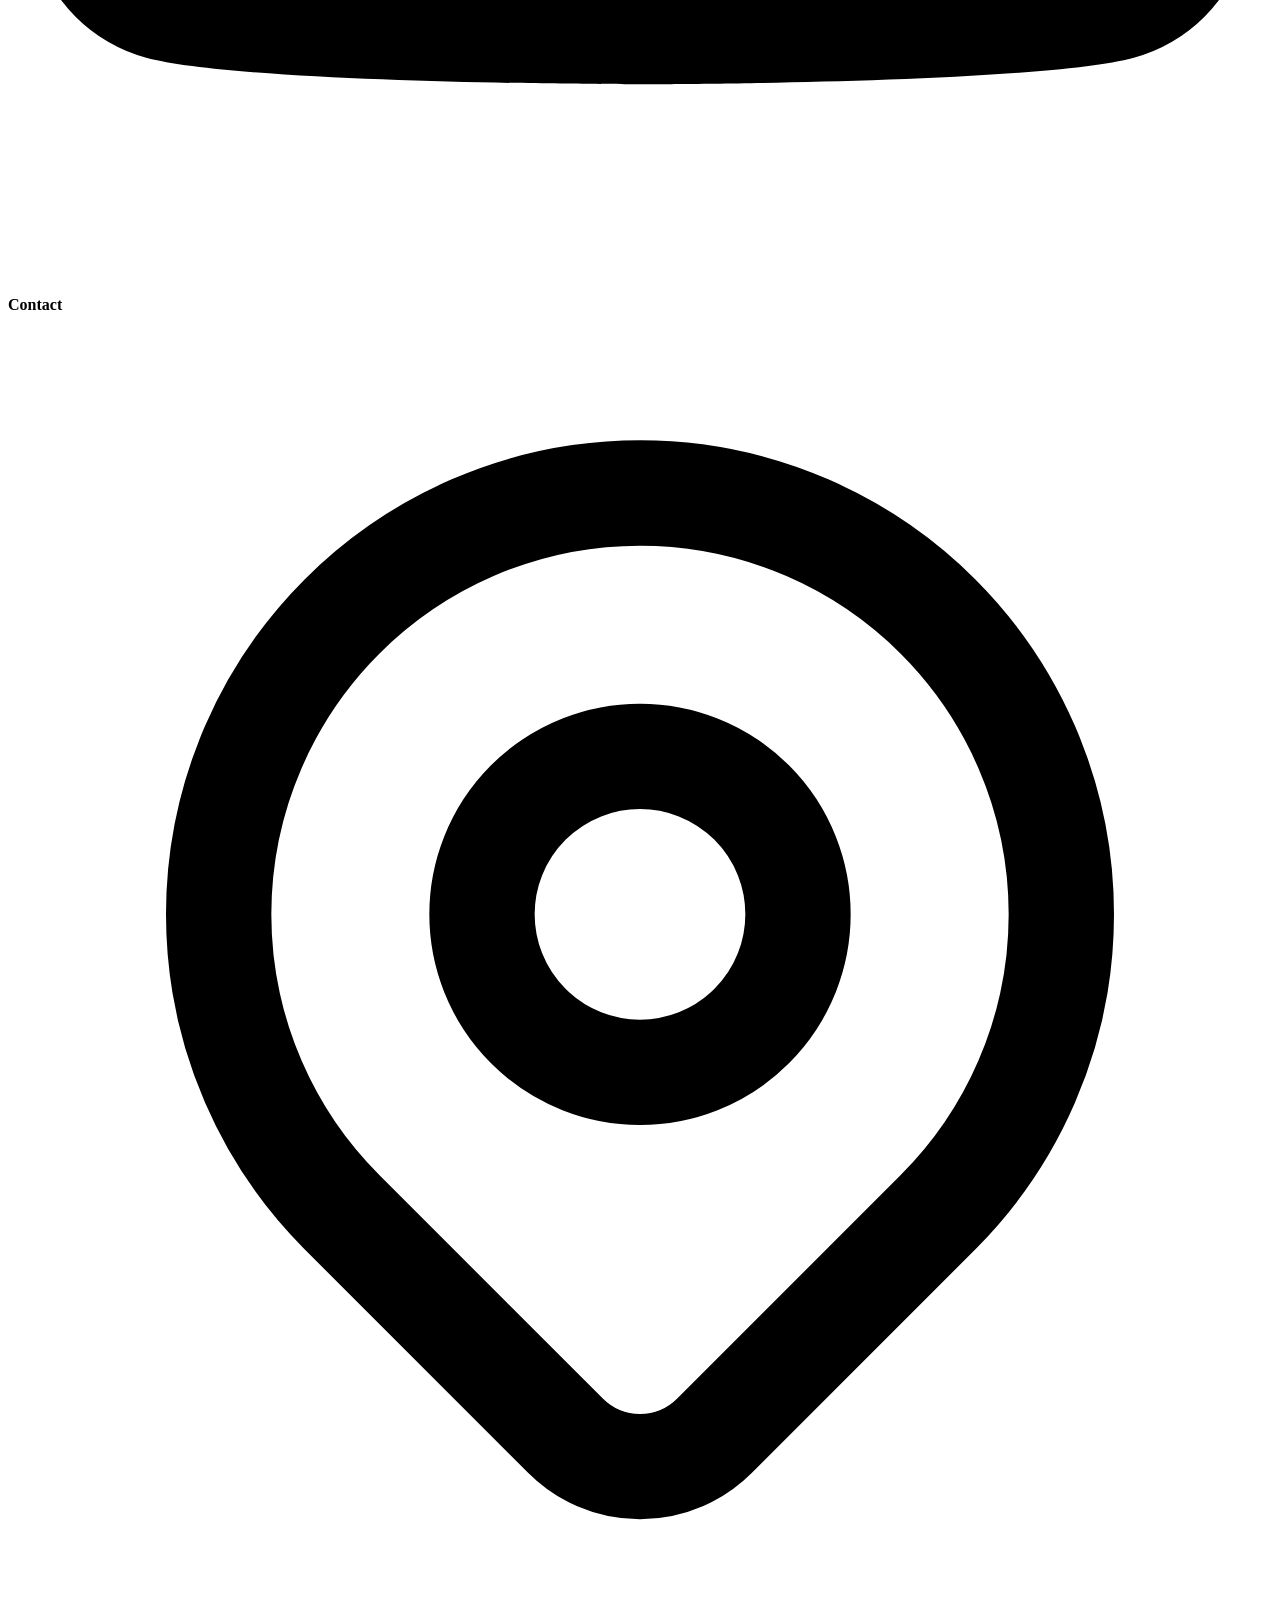
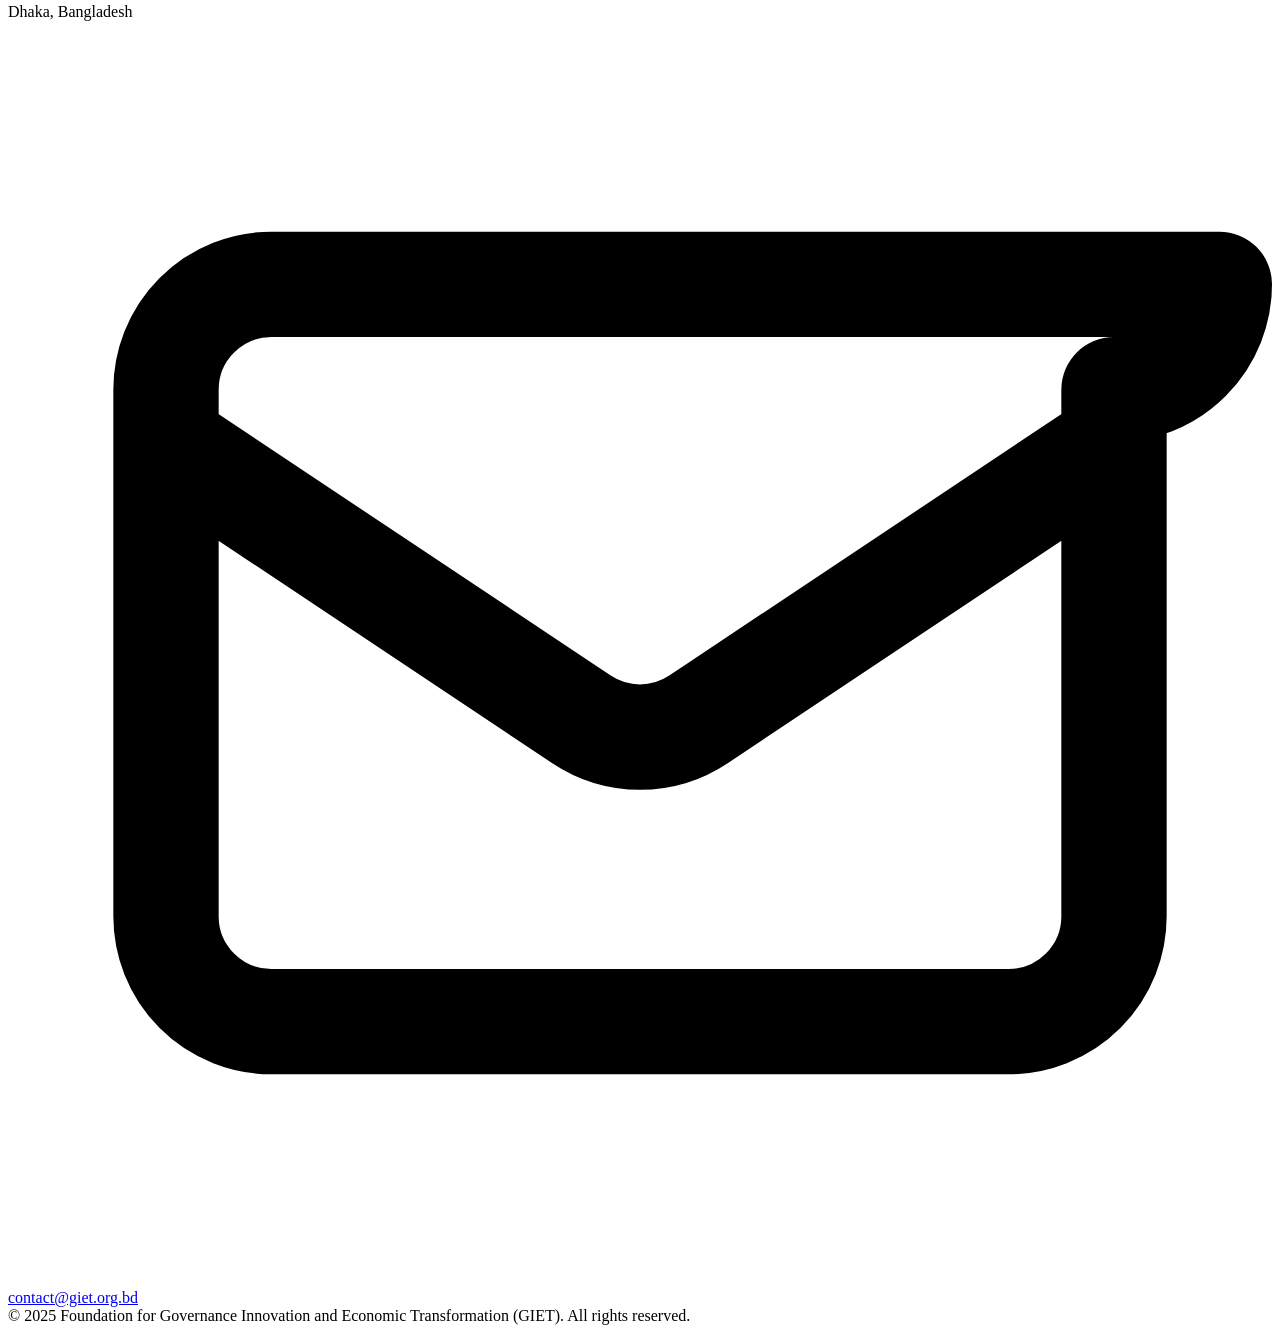
==== commit 9a1224c0: "fixed" ====
--- a/index.html
+++ b/index.html
@@ -7,7 +7,7 @@
     <script src="https://cdn.tailwindcss.com"></script>
     <link rel="preconnect" href="https://fonts.googleapis.com">
     <link rel="preconnect" href="https://fonts.gstatic.com" crossorigin>
-    <link href="https://fonts.googleapis.com/css2?family=Inter:wght@300;400;500;600;700&family=Merriweather:ital,wght@0,300;0,400;0,700;0,900;1,300&display=swap" rel="stylesheet">
+    <link href="https://fonts.googleapis.com/css2?family=Inter:wght@300;400;500;600;700&family=Merriweather:ital,wght@0,300;0,400;0,700;0,900;1,300&family=Newsreader:ital,opsz,wght@0,6..72,300;0,6..72,400;0,6..72,500;0,6..72,600;1,6..72,400&display=swap" rel="stylesheet">
     <link rel="stylesheet" href="https://cdnjs.cloudflare.com/ajax/libs/font-awesome/6.4.0/css/all.min.css">
 </head>
 <body class="font-sans text-gray-800 bg-white m-0 p-0 antialiased">
@@ -236,13 +236,13 @@
                 Transforming Challenges <br>Into Strategic Opportunities
             </h2>
             
-            <p class="text-[#1A1A1A] font-inter font-normal text-[17px] leading-[28.9px] tracking-[0%] align-middle mb-[3.2px]">
+            <p style="font-family:'Newsreader',serif;font-weight:400;font-size:17px;line-height:28.9px;" class="text-[#1A1A1A] mb-[3.2px]">
                 GIET is a lorem ipsum dolor sit amet, consectetur adipiscing elit. Quisque interdum non ligula non pulvinar. Proin auctor lobortis ipsum, a malesuada ante molestie eu. Maecenas auctor egestas tortor non dapibus. Praesent nulla sapien, consequat non congue nec, commodo sed enim.
             </p>
             
-            <button class="w-[159px] h-[43.44px] pt-[9px] pr-[22px] pb-[10.44px] pl-[22px] border border-[#003054] text-[#003054] font-inter font-medium text-[14px] rounded-[6px] bg-transparent flex items-center justify-center gap-2 hover:bg-[#003054]/5 transition-all duration-150 whitespace-nowrap">
+            <button class="w-[159px] h-[43.44px] pt-[9px] pr-[22px] pb-[10.44px] pl-[22px] border border-[#003054] text-[#003054] font-['Inter'] font-semibold text-[13px] leading-[21.45px] rounded-[6px] bg-transparent flex items-center justify-center gap-2 hover:bg-[#003054]/5 transition-all duration-150 whitespace-nowrap">
                 <span>Learn About Us</span>
-                <span class="text-[15px] font-normal font-sans">→</span>
+                <span class="text-[15px] font-normal">→</span>
             </button>
         </div>
         
@@ -534,105 +534,99 @@
         </div>
 
         <div class="w-full max-w-[1104px] grid grid-cols-1 md:grid-cols-3 gap-[20px] mt-10">
-            
-            <div class="shadow-[0px_8px_36px_0px_rgba(0,48,84,0.13)] w-full bg-white border border-[#EEF3F8] rounded-[14px] overflow-hidden flex flex-col transition-all duration-300 hover:scale-[1.01]">
-                <div class="w-full h-[150px] overflow-hidden bg-slate-900">
-                    <img class="w-full h-full object-cover opacity-95" src="https://images.unsplash.com/photo-1589829545856-d10d557cf95f?auto=format&fit=crop&q=80&w=400" alt="Gavel scale representation">
-                </div>
-                <div class="p-[22px] flex flex-col flex-grow text-left justify-between">
-                    <div>
-                        <span class="font-['Inter'] font-semibold text-[10px] leading-[16.5px] tracking-[1px] text-[#0E606B] uppercase block mb-2">Governance Reform</span>
-                        <h4 class="font-['Merriweather'] font-bold text-[15.5px] leading-[21.7px] text-[#0F172A] line-clamp-2 mb-2">Strengthening Citizen-Centric Public Service Delivery in Bangladesh</h4>
-                        <p class="font-['Inter'] font-normal text-[13px] leading-[20.8px] text-[#1A1A1A] opacity-80 line-clamp-3">A multi-district diagnostic of service delivery bottlenecks, resulting in actionable grievance redress and digital service recommendations for six ministries.</p>
+
+            <!-- Card 1 -->
+            <div class="w-full bg-white border border-[#EEF3F8] rounded-[16px] overflow-hidden flex flex-col shadow-[0px_8px_36px_0px_#00305421] hover:shadow-[0px_8px_36px_0px_#00305421] transition-shadow duration-300">
+                <div class="w-full h-[160px] overflow-hidden">
+                    <img class="w-full h-full object-cover" src="https://images.unsplash.com/photo-1589829545856-d10d557cf95f?auto=format&fit=crop&q=80&w=400" alt="Governance Reform">
+                </div>
+                <div class="p-[22px] flex flex-col flex-grow text-left gap-[10px]">
+                    <span style="font-family:'Inter',sans-serif;font-weight:700;font-size:10px;letter-spacing:1px;text-transform:uppercase;" class="text-[#0E606B]">Governance Reform</span>
+                    <h4 style="font-family:'Merriweather',serif;font-weight:700;font-size:15px;line-height:22px;" class="text-[#0F172A]">Strengthening Citizen-Centric Public Service Delivery in Bangladesh</h4>
+                    <p style="font-family:'Inter',sans-serif;font-weight:400;font-size:13px;line-height:21px;" class="text-[#475569] line-clamp-3">A multi-district diagnostic of service delivery bottlenecks, resulting in actionable grievance redress and digital service recommendations for six ministries.</p>
+                    <div class="mt-auto pt-[14px] border-t border-[#EEF3F8] flex justify-between items-center">
+                        <span style="font-family:'Inter',sans-serif;font-weight:400;font-size:12px;" class="text-[#94A3B8]">2024–2025 · World Bank</span>
+                        <a href="projectdetails.html" style="font-family:'Inter',sans-serif;font-weight:600;font-size:13px;" class="text-[#A80C18] hover:opacity-75 flex items-center gap-1">View Project →</a>
                     </div>
-                    <div class="flex justify-between items-center pt-2 mt-auto">
-                        <span class="text-[12px] text-slate-400 font-normal">2024-2025 &bull; World Bank</span>
-                        <a href="#" class="font-['Inter'] font-semibold text-[13px] leading-[21.45px] tracking-[0.13px] text-[#A80C18] flex items-center gap-1 hover:opacity-80">View Project &rarr;</a>
+                </div>
+            </div>
+
+            <!-- Card 2 -->
+            <div class="w-full bg-white border border-[#EEF3F8] rounded-[16px] overflow-hidden flex flex-col shadow-[0px_8px_36px_0px_#00305421] hover:shadow-[0px_8px_36px_0px_#00305421] transition-shadow duration-300">
+                <div class="w-full h-[160px] overflow-hidden">
+                    <img class="w-full h-full object-cover" src="https://images.unsplash.com/photo-1450133064473-71024230f91b?auto=format&fit=crop&q=80&w=400" alt="Regulatory Modernization">
+                </div>
+                <div class="p-[22px] flex flex-col flex-grow text-left gap-[10px]">
+                    <span style="font-family:'Inter',sans-serif;font-weight:700;font-size:10px;letter-spacing:1px;text-transform:uppercase;" class="text-[#0E606B]">Regulatory Modernization</span>
+                    <h4 style="font-family:'Merriweather',serif;font-weight:700;font-size:15px;line-height:22px;" class="text-[#0F172A]">National Regulatory Reform Initiative: Reducing Business Compliance Burden</h4>
+                    <p style="font-family:'Inter',sans-serif;font-weight:400;font-size:13px;line-height:21px;" class="text-[#475569] line-clamp-3">Mapping and streamlining 200+ business licensing procedures, delivering a Regulatory Impact Assessment framework adopted by BIDA.</p>
+                    <div class="mt-auto pt-[14px] border-t border-[#EEF3F8] flex justify-between items-center">
+                        <span style="font-family:'Inter',sans-serif;font-weight:400;font-size:12px;" class="text-[#94A3B8]">2023–2024 · BIDA / IFC</span>
+                        <a href="projectdetails.html" style="font-family:'Inter',sans-serif;font-weight:600;font-size:13px;" class="text-[#A80C18] hover:opacity-75 flex items-center gap-1">View Project →</a>
                     </div>
                 </div>
             </div>
 
-            <div class="shadow-[0px_8px_36px_0px_rgba(0,48,84,0.13)] w-full bg-white border border-[#EEF3F8] rounded-[14px] overflow-hidden flex flex-col transition-all duration-300 hover:scale-[1.01]">
-                <div class="w-full h-[150px] overflow-hidden bg-slate-900">
-                    <img class="w-full h-full object-cover opacity-95" src="https://images.unsplash.com/photo-1450133064473-71024230f91b?auto=format&fit=crop&q=80&w=400" alt="Signing registry document">
-                </div>
-                <div class="p-[22px] flex flex-col flex-grow text-left justify-between">
-                    <div>
-                        <span class="font-['Inter'] font-semibold text-[10px] leading-[16.5px] tracking-[1px] text-[#0E606B] uppercase block mb-2">Regulatory Modernization</span>
-                        <h4 class="font-['Merriweather'] font-bold text-[15.5px] leading-[21.7px] text-[#0F172A] line-clamp-2 mb-2">National Regulatory Reform Initiative: Reducing Business Compliance Burden</h4>
-                        <p class="font-['Inter'] font-normal text-[13px] leading-[20.8px] text-[#1A1A1A] opacity-80 line-clamp-3">Mapping and streamlining 200+ business licensing procedures, delivering a Regulatory Impact Assessment framework adopted by the Bangladesh Investment Development Authority.</p>
+            <!-- Card 3 -->
+            <div class="w-full bg-white border border-[#EEF3F8] rounded-[16px] overflow-hidden flex flex-col shadow-[0px_8px_36px_0px_#00305421] hover:shadow-[0px_8px_36px_0px_#00305421] transition-shadow duration-300">
+                <div class="w-full h-[160px] overflow-hidden">
+                    <img class="w-full h-full object-cover" src="https://images.unsplash.com/photo-1541872703-74c5e44368f9?auto=format&fit=crop&q=80&w=400" alt="Transparency">
+                </div>
+                <div class="p-[22px] flex flex-col flex-grow text-left gap-[10px]">
+                    <span style="font-family:'Inter',sans-serif;font-weight:700;font-size:10px;letter-spacing:1px;text-transform:uppercase;" class="text-[#0E606B]">Transparency & Accountability</span>
+                    <h4 style="font-family:'Merriweather',serif;font-weight:700;font-size:15px;line-height:22px;" class="text-[#0F172A]">Anti-Corruption Diagnostic & Integrity Framework for Public Procurement</h4>
+                    <p style="font-family:'Inter',sans-serif;font-weight:400;font-size:13px;line-height:21px;" class="text-[#475569] line-clamp-3">Comprehensive review of procurement vulnerabilities in three key government agencies, with an integrity improvement roadmap endorsed by the Cabinet Division.</p>
+                    <div class="mt-auto pt-[14px] border-t border-[#EEF3F8] flex justify-between items-center">
+                        <span style="font-family:'Inter',sans-serif;font-weight:400;font-size:12px;" class="text-[#94A3B8]">2024 · UNDP Bangladesh</span>
+                        <a href="projectdetails.html" style="font-family:'Inter',sans-serif;font-weight:600;font-size:13px;" class="text-[#A80C18] hover:opacity-75 flex items-center gap-1">View Project →</a>
                     </div>
-                    <div class="flex justify-between items-center pt-2 mt-auto">
-                        <span class="text-[12px] text-slate-400 font-normal">2023-2024 &bull; BIDA / IFC</span>
-                        <a href="#" class="font-['Inter'] font-semibold text-[13px] leading-[21.45px] tracking-[0.13px] text-[#A80C18] flex items-center gap-1 hover:opacity-80">View Project &rarr;</a>
+                </div>
+            </div>
+
+            <!-- Card 4 -->
+            <div class="w-full bg-white border border-[#EEF3F8] rounded-[16px] overflow-hidden flex flex-col shadow-[0px_8px_36px_0px_#00305421] hover:shadow-[0px_8px_36px_0px_#00305421] transition-shadow duration-300">
+                <div class="w-full h-[160px] overflow-hidden">
+                    <img class="w-full h-full object-cover" src="images/Economic Transformation.png" alt="Economic Policy">
+                </div>
+                <div class="p-[22px] flex flex-col flex-grow text-left gap-[10px]">
+                    <span style="font-family:'Inter',sans-serif;font-weight:700;font-size:10px;letter-spacing:1px;text-transform:uppercase;" class="text-[#0E606B]">Economic Policy</span>
+                    <h4 style="font-family:'Merriweather',serif;font-weight:700;font-size:15px;line-height:22px;" class="text-[#0F172A]">Trade Facilitation Reform: Single Window Implementation Roadmap</h4>
+                    <p style="font-family:'Inter',sans-serif;font-weight:400;font-size:13px;line-height:21px;" class="text-[#475569] line-clamp-3">Designing a phased single window system to reduce border clearance times by 40% and streamline import-export procedures for Bangladesh Customs.</p>
+                    <div class="mt-auto pt-[14px] border-t border-[#EEF3F8] flex justify-between items-center">
+                        <span style="font-family:'Inter',sans-serif;font-weight:400;font-size:12px;" class="text-[#94A3B8]">2024–2025 · NBR / ADB</span>
+                        <a href="projectdetails.html" style="font-family:'Inter',sans-serif;font-weight:600;font-size:13px;" class="text-[#A80C18] hover:opacity-75 flex items-center gap-1">View Project →</a>
                     </div>
                 </div>
             </div>
 
-            <div class="shadow-[0px_8px_36px_0px_rgba(0,48,84,0.13)] w-full bg-white border border-[#EEF3F8] rounded-[14px] overflow-hidden flex flex-col transition-all duration-300 hover:scale-[1.01]">
-                <div class="w-full h-[150px] overflow-hidden bg-slate-900">
-                    <img class="w-full h-full object-cover opacity-95" src="https://images.unsplash.com/photo-1541872703-74c5e44368f9?auto=format&fit=crop&q=80&w=400" alt="Parliament hall infrastructure">
-                </div>
-                <div class="p-[22px] flex flex-col flex-grow text-left justify-between">
-                    <div>
-                        <span class="font-['Inter'] font-semibold text-[10px] leading-[16.5px] tracking-[1px] text-[#0E606B] uppercase block mb-2">Transparency & Accountability</span>
-                        <h4 class="font-['Merriweather'] font-bold text-[15.5px] leading-[21.7px] text-[#0F172A] line-clamp-2 mb-2">Anti-Corruption Diagnostic & Integrity Framework for Public Procurement</h4>
-                        <p class="font-['Inter'] font-normal text-[13px] leading-[20.8px] text-[#1A1A1A] opacity-80 line-clamp-3">Comprehensive review of procurement vulnerabilities in three key government agencies, with an institutional integrity improvement roadmap endorsed by the Cabinet Division.</p>
+            <!-- Card 5 -->
+            <div class="w-full bg-white border border-[#EEF3F8] rounded-[16px] overflow-hidden flex flex-col shadow-[0px_8px_36px_0px_#00305421] hover:shadow-[0px_8px_36px_0px_#00305421] transition-shadow duration-300">
+                <div class="w-full h-[160px] overflow-hidden">
+                    <img class="w-full h-full object-cover" src="images/Institutional Reform.png" alt="Institutional Reform">
+                </div>
+                <div class="p-[22px] flex flex-col flex-grow text-left gap-[10px]">
+                    <span style="font-family:'Inter',sans-serif;font-weight:700;font-size:10px;letter-spacing:1px;text-transform:uppercase;" class="text-[#0E606B]">Institutional Reform</span>
+                    <h4 style="font-family:'Merriweather',serif;font-weight:700;font-size:15px;line-height:22px;" class="text-[#0F172A]">Local Government Capacity Development Programme</h4>
+                    <p style="font-family:'Inter',sans-serif;font-weight:400;font-size:13px;line-height:21px;" class="text-[#475569] line-clamp-3">Building financial management and planning capacity in 64 district councils through structured training, mentoring, and digital tools for budgeting and reporting.</p>
+                    <div class="mt-auto pt-[14px] border-t border-[#EEF3F8] flex justify-between items-center">
+                        <span style="font-family:'Inter',sans-serif;font-weight:400;font-size:12px;" class="text-[#94A3B8]">2023–2025 · EU / MoLGRD</span>
+                        <a href="projectdetails.html" style="font-family:'Inter',sans-serif;font-weight:600;font-size:13px;" class="text-[#A80C18] hover:opacity-75 flex items-center gap-1">View Project →</a>
                     </div>
-                    <div class="flex justify-between items-center pt-2 mt-auto">
-                        <span class="text-[12px] text-slate-400 font-normal">2024 &bull; UNDP Bangladesh</span>
-                        <a href="#" class="font-['Inter'] font-semibold text-[13px] leading-[21.45px] tracking-[0.13px] text-[#A80C18] flex items-center gap-1 hover:opacity-80">View Project &rarr;</a>
-                    </div>
-                </div>
-            </div>
-
-            <div class="shadow-[0px_8px_36px_0px_rgba(0,48,84,0.13)] w-full bg-white border border-[#EEF3F8] rounded-[14px] overflow-hidden flex flex-col transition-all duration-300 hover:scale-[1.01]">
-                <div class="w-full h-[150px] overflow-hidden bg-slate-900">
-                    <img class="w-full h-full object-cover opacity-95" src="images/Economic Transformation.png" alt="Economic Transformation">
-                </div>
-                <div class="p-[22px] flex flex-col flex-grow text-left justify-between">
-                    <div>
-                        <span class="font-['Inter'] font-semibold text-[10px] leading-[16.5px] tracking-[1px] text-[#0E606B] uppercase block mb-2">Economic Policy</span>
-                        <h4 class="font-['Merriweather'] font-bold text-[15.5px] leading-[21.7px] text-[#0F172A] line-clamp-2 mb-2">Trade Facilitation Reform: Single Window Implementation Roadmap</h4>
-                        <p class="font-['Inter'] font-normal text-[13px] leading-[20.8px] text-[#1A1A1A] opacity-80 line-clamp-3">Designing a phased single window system to reduce border clearance times by 40% and streamline import-export procedures for Bangladesh Customs.</p>
-                    </div>
-                    <div class="flex justify-between items-center pt-2 mt-auto">
-                        <span class="text-[12px] text-slate-400 font-normal">2024-2025 &bull; NBR / ADB</span>
-                        <a href="#" class="font-['Inter'] font-semibold text-[13px] leading-[21.45px] tracking-[0.13px] text-[#A80C18] flex items-center gap-1 hover:opacity-80">View Project &rarr;</a>
-                    </div>
-                </div>
-            </div>
-
-            <div class="shadow-[0px_8px_36px_0px_rgba(0,48,84,0.13)] w-full bg-white border border-[#EEF3F8] rounded-[14px] overflow-hidden flex flex-col transition-all duration-300 hover:scale-[1.01]">
-                <div class="w-full h-[150px] overflow-hidden bg-slate-900">
-                    <img class="w-full h-full object-cover opacity-95" src="images/Institutional Reform.png" alt="Institutional Reform">
-                </div>
-                <div class="p-[22px] flex flex-col flex-grow text-left justify-between">
-                    <div>
-                        <span class="font-['Inter'] font-semibold text-[10px] leading-[16.5px] tracking-[1px] text-[#0E606B] uppercase block mb-2">Institutional Reform</span>
-                        <h4 class="font-['Merriweather'] font-bold text-[15.5px] leading-[21.7px] text-[#0F172A] line-clamp-2 mb-2">Local Government Capacity Development Programme</h4>
-                        <p class="font-['Inter'] font-normal text-[13px] leading-[20.8px] text-[#1A1A1A] opacity-80 line-clamp-3">Building financial management and planning capacity in 64 district councils through structured training, mentoring, and digital tools for budgeting and reporting.</p>
-                    </div>
-                    <div class="flex justify-between items-center pt-2 mt-auto">
-                        <span class="text-[12px] text-slate-400 font-normal">2023-2025 &bull; EU / MoLGRD</span>
-                        <a href="#" class="font-['Inter'] font-semibold text-[13px] leading-[21.45px] tracking-[0.13px] text-[#A80C18] flex items-center gap-1 hover:opacity-80">View Project &rarr;</a>
-                    </div>
-                </div>
-            </div>
-
-            <div class="shadow-[0px_8px_36px_0px_rgba(0,48,84,0.13)] w-full bg-white border border-[#EEF3F8] rounded-[14px] overflow-hidden flex flex-col transition-all duration-300 hover:scale-[1.01]">
-                <div class="w-full h-[150px] overflow-hidden bg-slate-900">
-                    <img class="w-full h-full object-cover opacity-95" src="images/Seminar.png" alt="Digital Governance">
-                </div>
-                <div class="p-[22px] flex flex-col flex-grow text-left justify-between">
-                    <div>
-                        <span class="font-['Inter'] font-semibold text-[10px] leading-[16.5px] tracking-[1px] text-[#0E606B] uppercase block mb-2">Digital Governance</span>
-                        <h4 class="font-['Merriweather'] font-bold text-[15.5px] leading-[21.7px] text-[#0F172A] line-clamp-2 mb-2">e-Government Services Integration for Ministry of Finance</h4>
-                        <p class="font-['Inter'] font-normal text-[13px] leading-[20.8px] text-[#1A1A1A] opacity-80 line-clamp-3">Designing interoperability frameworks and digital service blueprints to integrate 12 financial management systems under a unified citizen-facing portal.</p>
-                    </div>
-                    <div class="flex justify-between items-center pt-2 mt-auto">
-                        <span class="text-[12px] text-slate-400 font-normal">2024 &bull; MoF / World Bank</span>
-                        <a href="#" class="font-['Inter'] font-semibold text-[13px] leading-[21.45px] tracking-[0.13px] text-[#A80C18] flex items-center gap-1 hover:opacity-80">View Project &rarr;</a>
+                </div>
+            </div>
+
+            <!-- Card 6 -->
+            <div class="w-full bg-white border border-[#EEF3F8] rounded-[16px] overflow-hidden flex flex-col shadow-[0px_8px_36px_0px_#00305421] hover:shadow-[0px_8px_36px_0px_#00305421] transition-shadow duration-300">
+                <div class="w-full h-[160px] overflow-hidden">
+                    <img class="w-full h-full object-cover" src="images/Seminar.png" alt="Digital Governance">
+                </div>
+                <div class="p-[22px] flex flex-col flex-grow text-left gap-[10px]">
+                    <span style="font-family:'Inter',sans-serif;font-weight:700;font-size:10px;letter-spacing:1px;text-transform:uppercase;" class="text-[#0E606B]">Digital Governance</span>
+                    <h4 style="font-family:'Merriweather',serif;font-weight:700;font-size:15px;line-height:22px;" class="text-[#0F172A]">e-Government Services Integration for Ministry of Finance</h4>
+                    <p style="font-family:'Inter',sans-serif;font-weight:400;font-size:13px;line-height:21px;" class="text-[#475569] line-clamp-3">Designing interoperability frameworks and digital service blueprints to integrate 12 financial management systems under a unified citizen-facing portal.</p>
+                    <div class="mt-auto pt-[14px] border-t border-[#EEF3F8] flex justify-between items-center">
+                        <span style="font-family:'Inter',sans-serif;font-weight:400;font-size:12px;" class="text-[#94A3B8]">2024 · MoF / World Bank</span>
+                        <a href="projectdetails.html" style="font-family:'Inter',sans-serif;font-weight:600;font-size:13px;" class="text-[#A80C18] hover:opacity-75 flex items-center gap-1">View Project →</a>
                     </div>
                 </div>
             </div>
@@ -669,23 +663,23 @@
             <div class="w-full grid grid-cols-2 md:grid-cols-5 gap-[12px] items-center">
 
                 <div class="w-full h-[100px] bg-white border border-[#E4EAF0] rounded-[10px] flex items-center justify-center p-5 transition-all duration-200 hover:shadow-md">
-                    <span class="font-sans font-bold text-[22px] text-black tracking-tight">OpenAI</span>
+                    <img class="max-h-[56px] object-contain opacity-90" src="images/Container (13).png" alt="OpenAI Logo" />
                 </div>
 
                 <div class="w-full h-[100px] bg-white border border-[#E4EAF0] rounded-[10px] flex items-center justify-center p-5 transition-all duration-200 hover:shadow-md">
-                    <img class="max-h-[36px] object-contain opacity-90" src="https://upload.wikimedia.org/wikipedia/commons/a/a9/Amazon_logo.svg" alt="Amazon Logo">
+                    <img class="max-h-[52px] object-contain opacity-90" src="images/Link.png" alt="Amazon Logo">
                 </div>
 
                 <div class="w-full h-[100px] bg-white border border-[#E4EAF0] rounded-[10px] flex items-center justify-center p-5 transition-all duration-200 hover:shadow-md">
-                    <img class="max-h-[32px] object-contain opacity-95" src="https://upload.wikimedia.org/wikipedia/commons/2/21/Nvidia_logo.svg" alt="NVIDIA Logo">
+                    <img class="max-h-[52px] object-contain opacity-95" src="images/Container (12).png" alt="NVIDIA Logo">
                 </div>
 
                 <div class="w-full h-[100px] bg-white border border-[#E4EAF0] rounded-[10px] flex items-center justify-center p-5 transition-all duration-200 hover:shadow-md">
-                    <img class="max-h-[40px] object-contain opacity-95" src="https://upload.wikimedia.org/wikipedia/commons/a/a0/Ford_Motor_Company_Logo.svg" alt="Ford Logo">
+                    <img class="max-h-[56px] object-contain opacity-95" src="images/Container (14).png" alt="Ford Logo">
                 </div>
 
                 <div class="w-full h-[100px] bg-white border border-[#E4EAF0] rounded-[10px] flex items-center justify-center p-5 transition-all duration-200 hover:shadow-md">
-                    <span class="font-sans font-extrabold text-[22px] text-[#0052FF] tracking-tight">coinbase</span>
+                    <img class="max-h-[56px] object-contain opacity-90" src="images/Container (15).png" alt="Coinbase Logo" />
                 </div>
 
             </div>
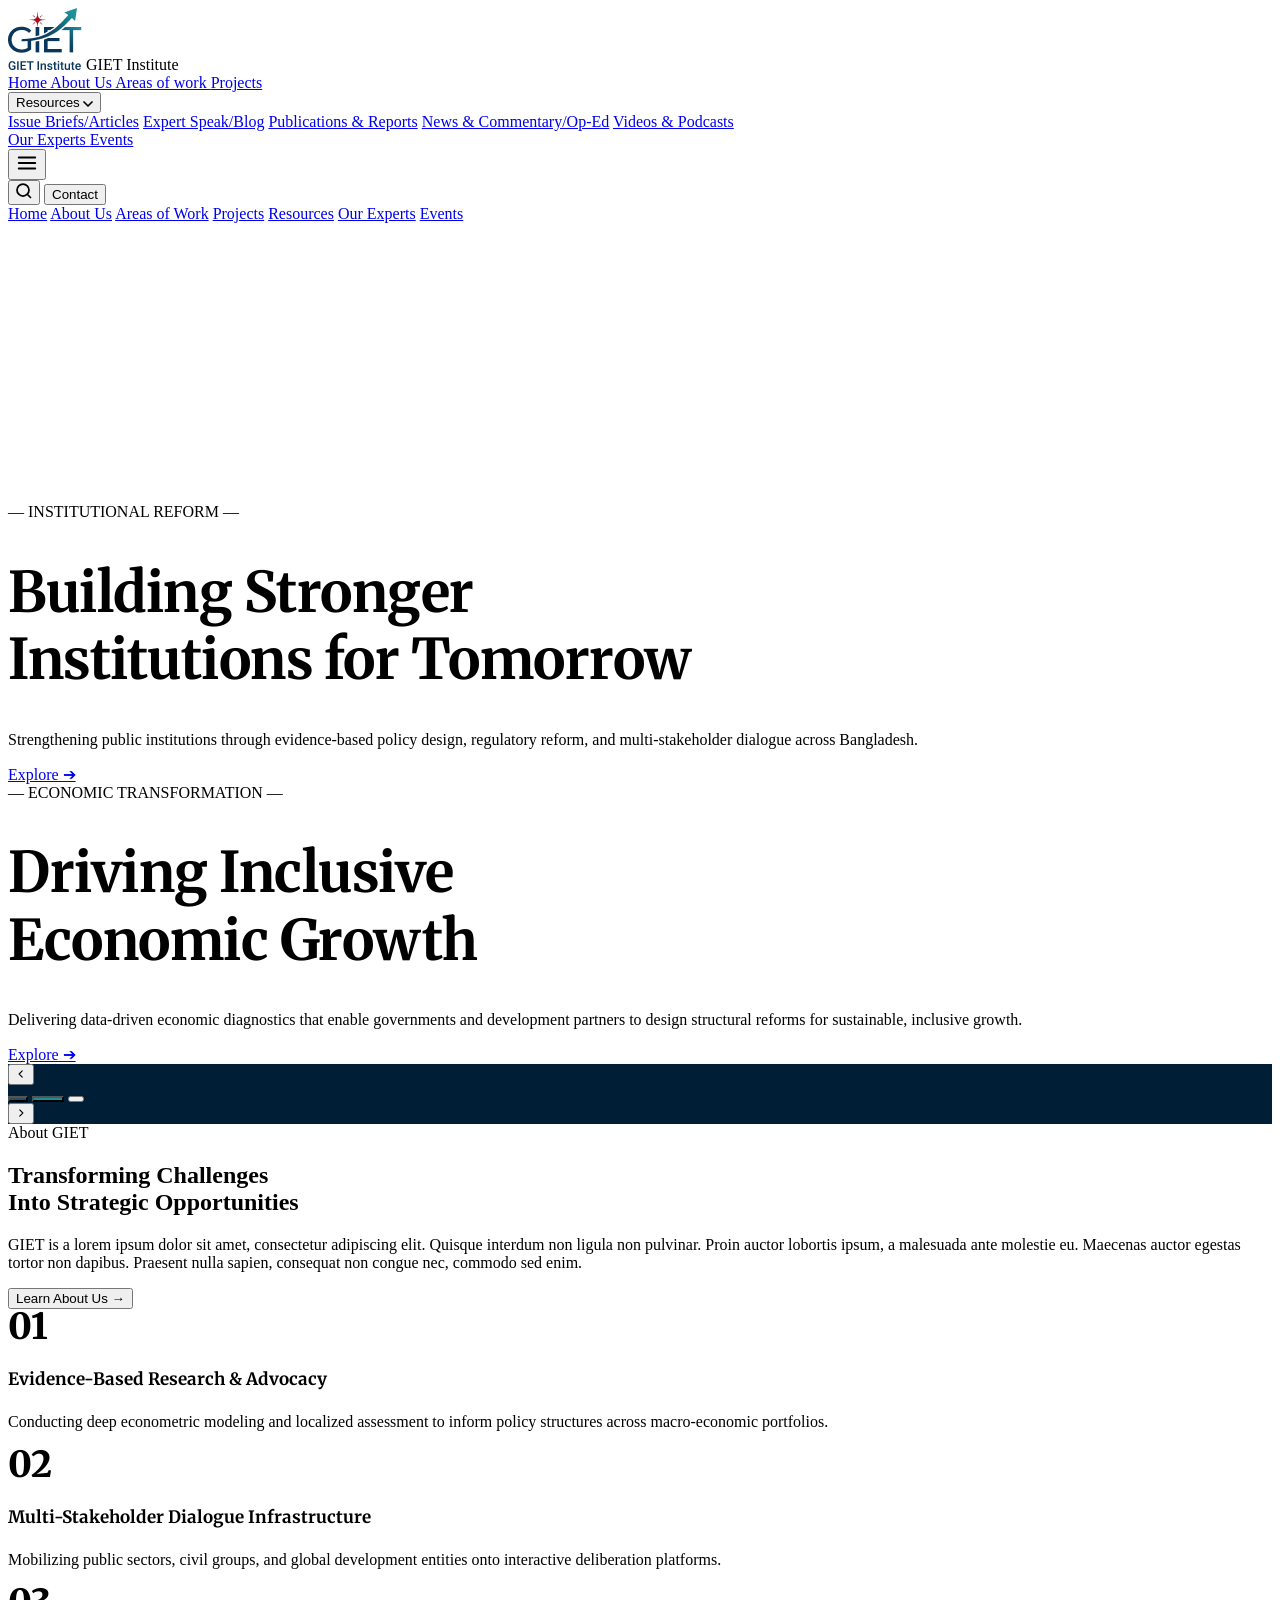
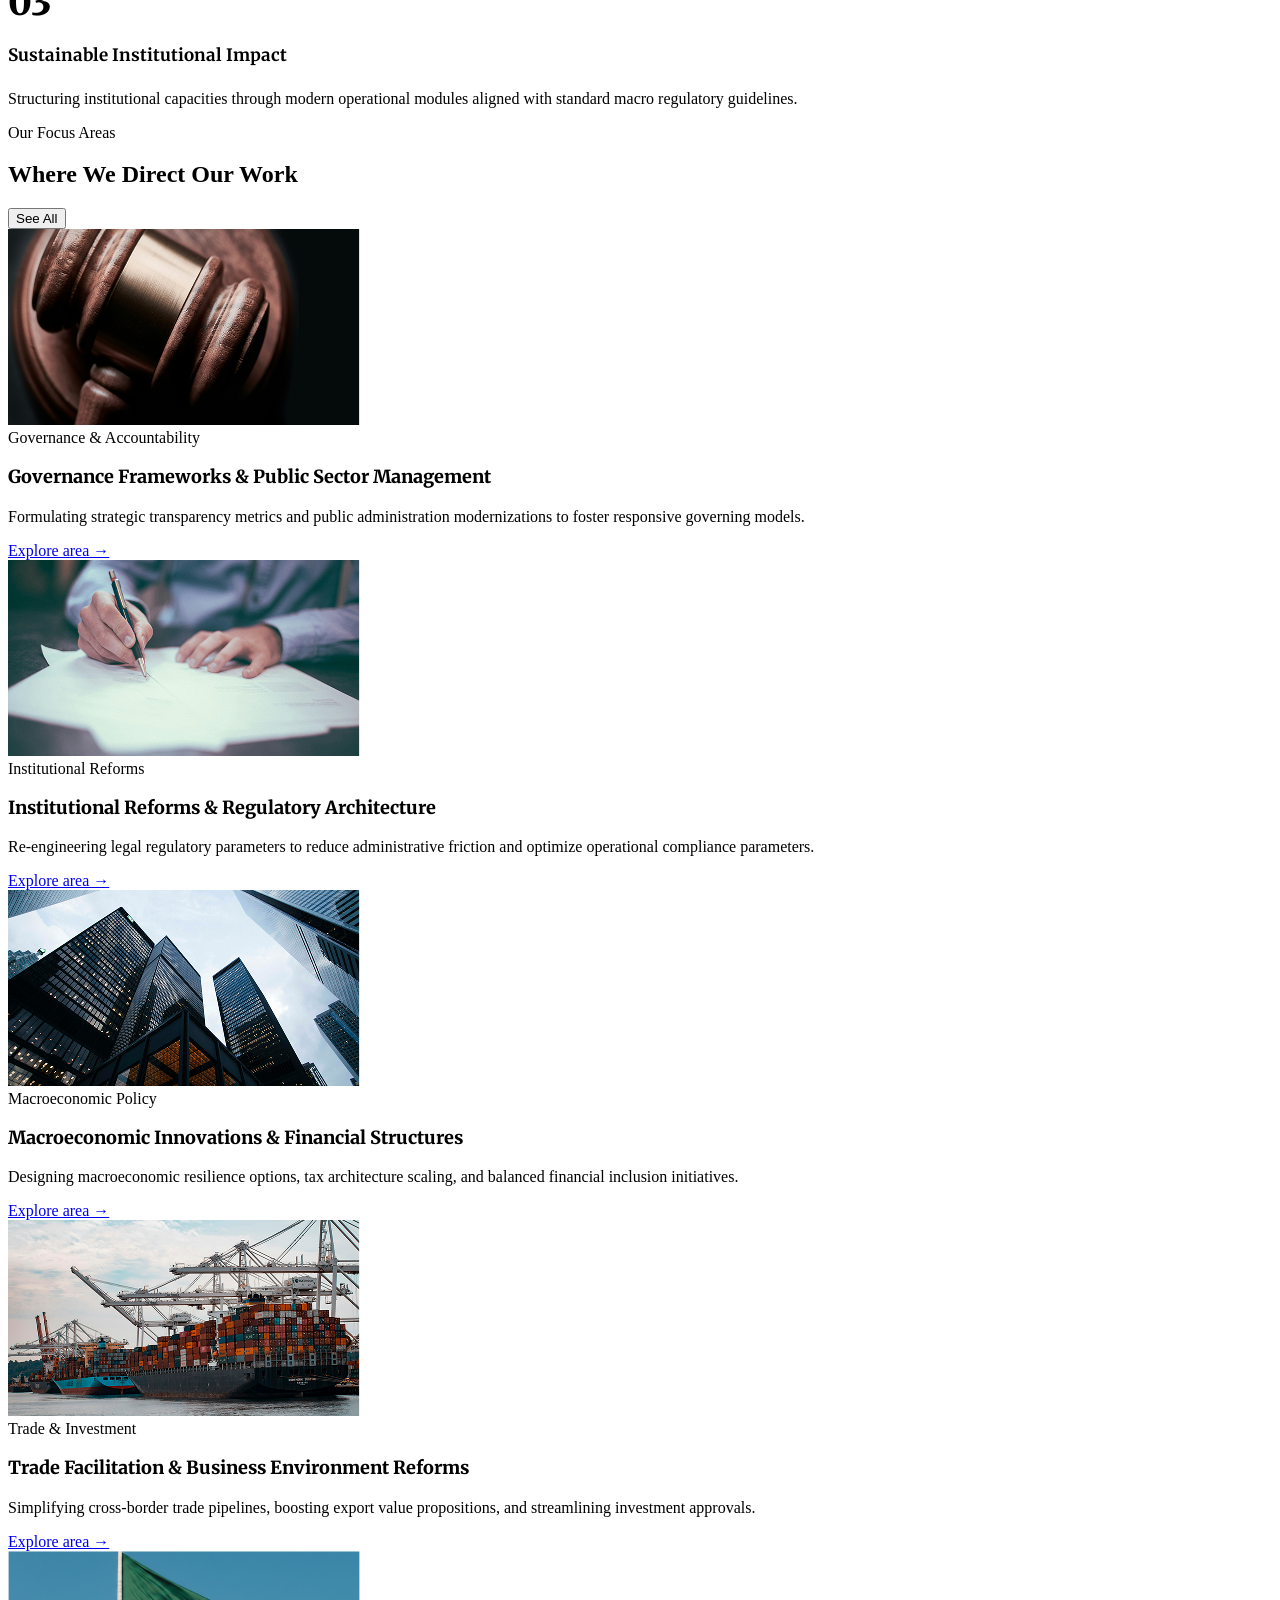
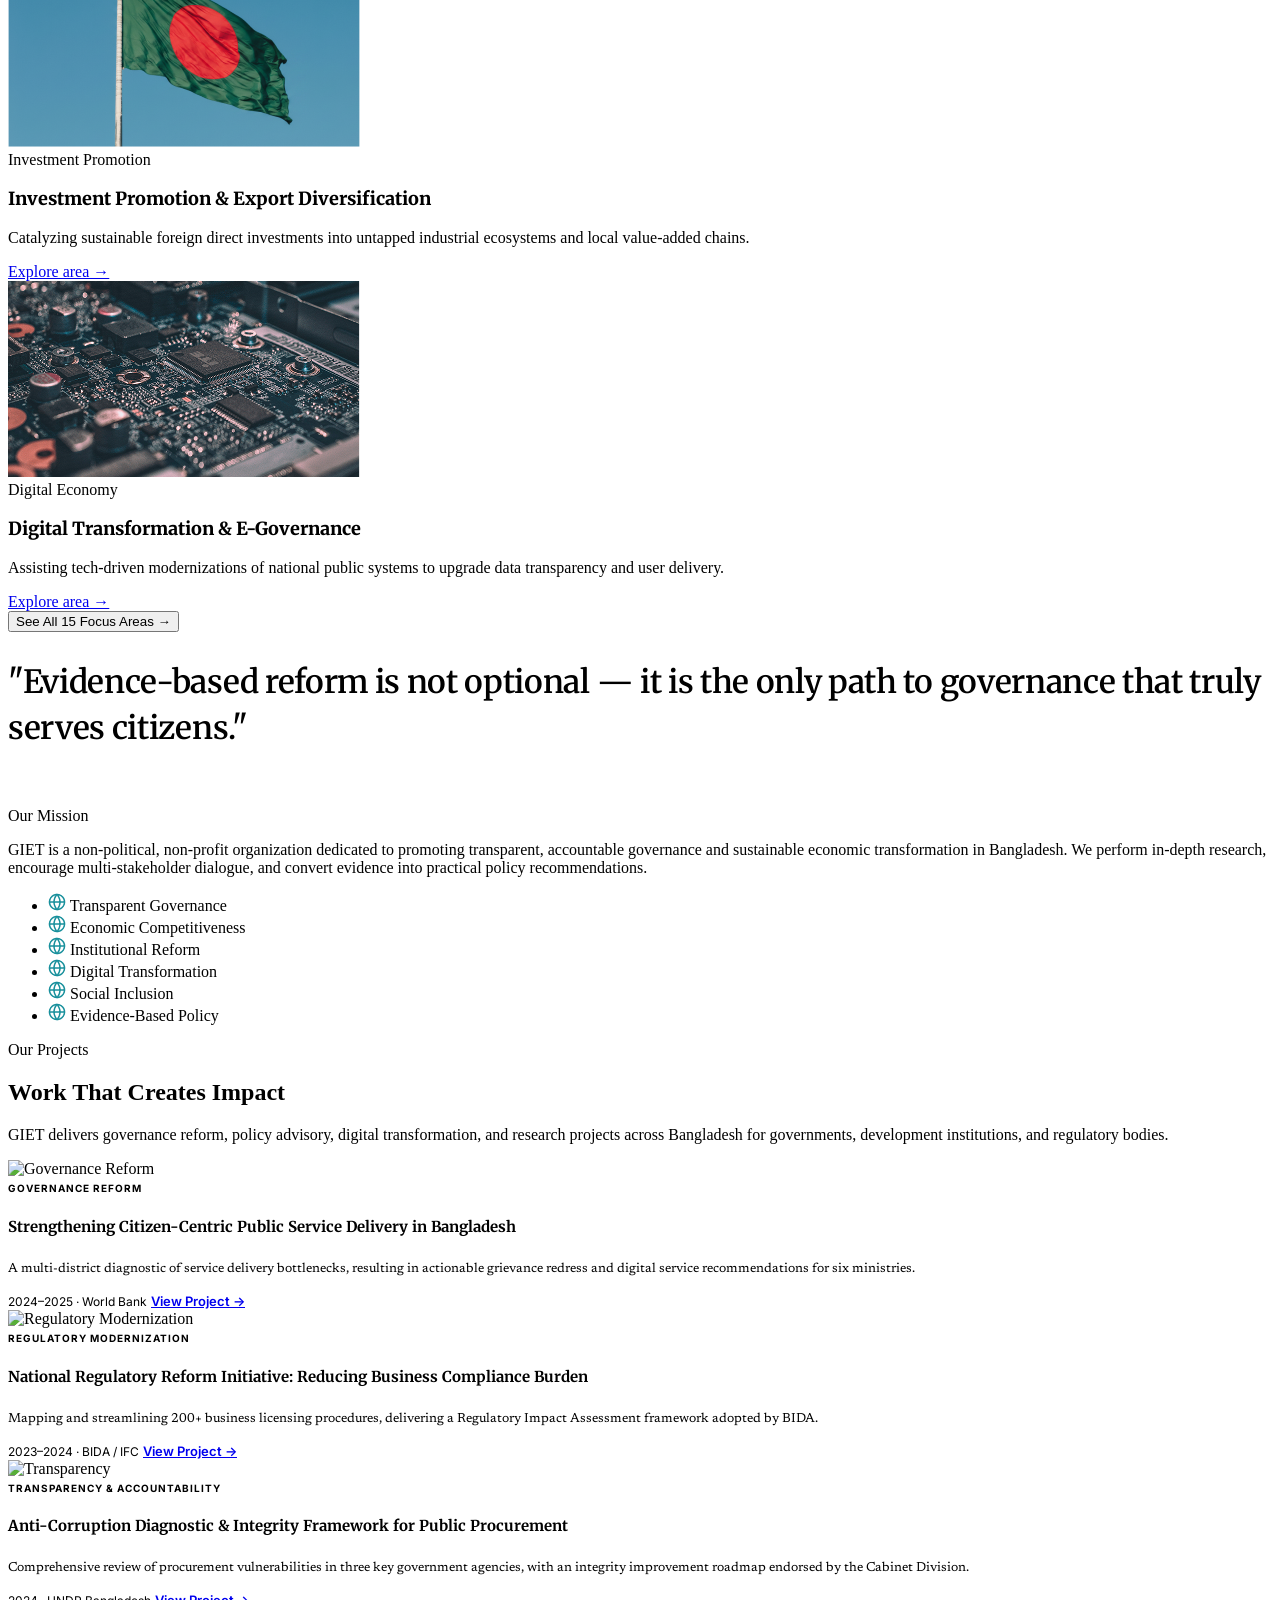
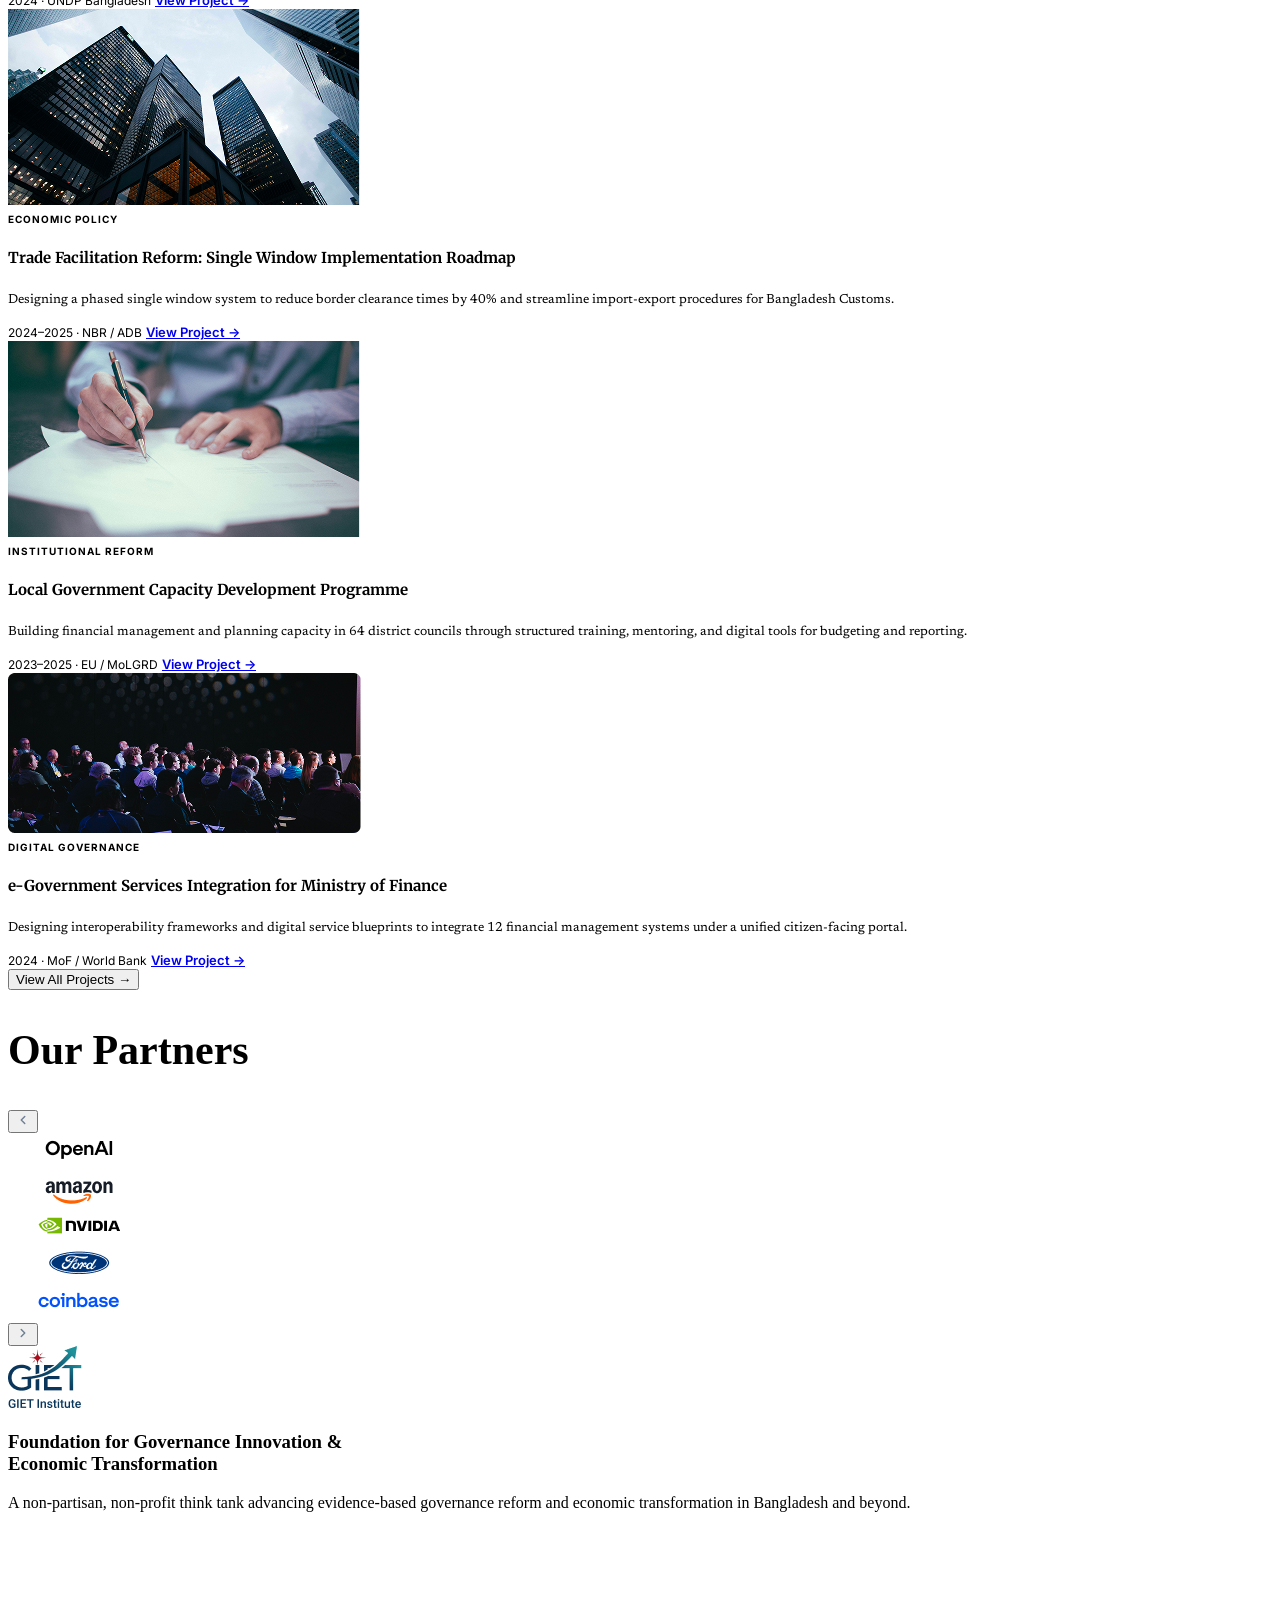
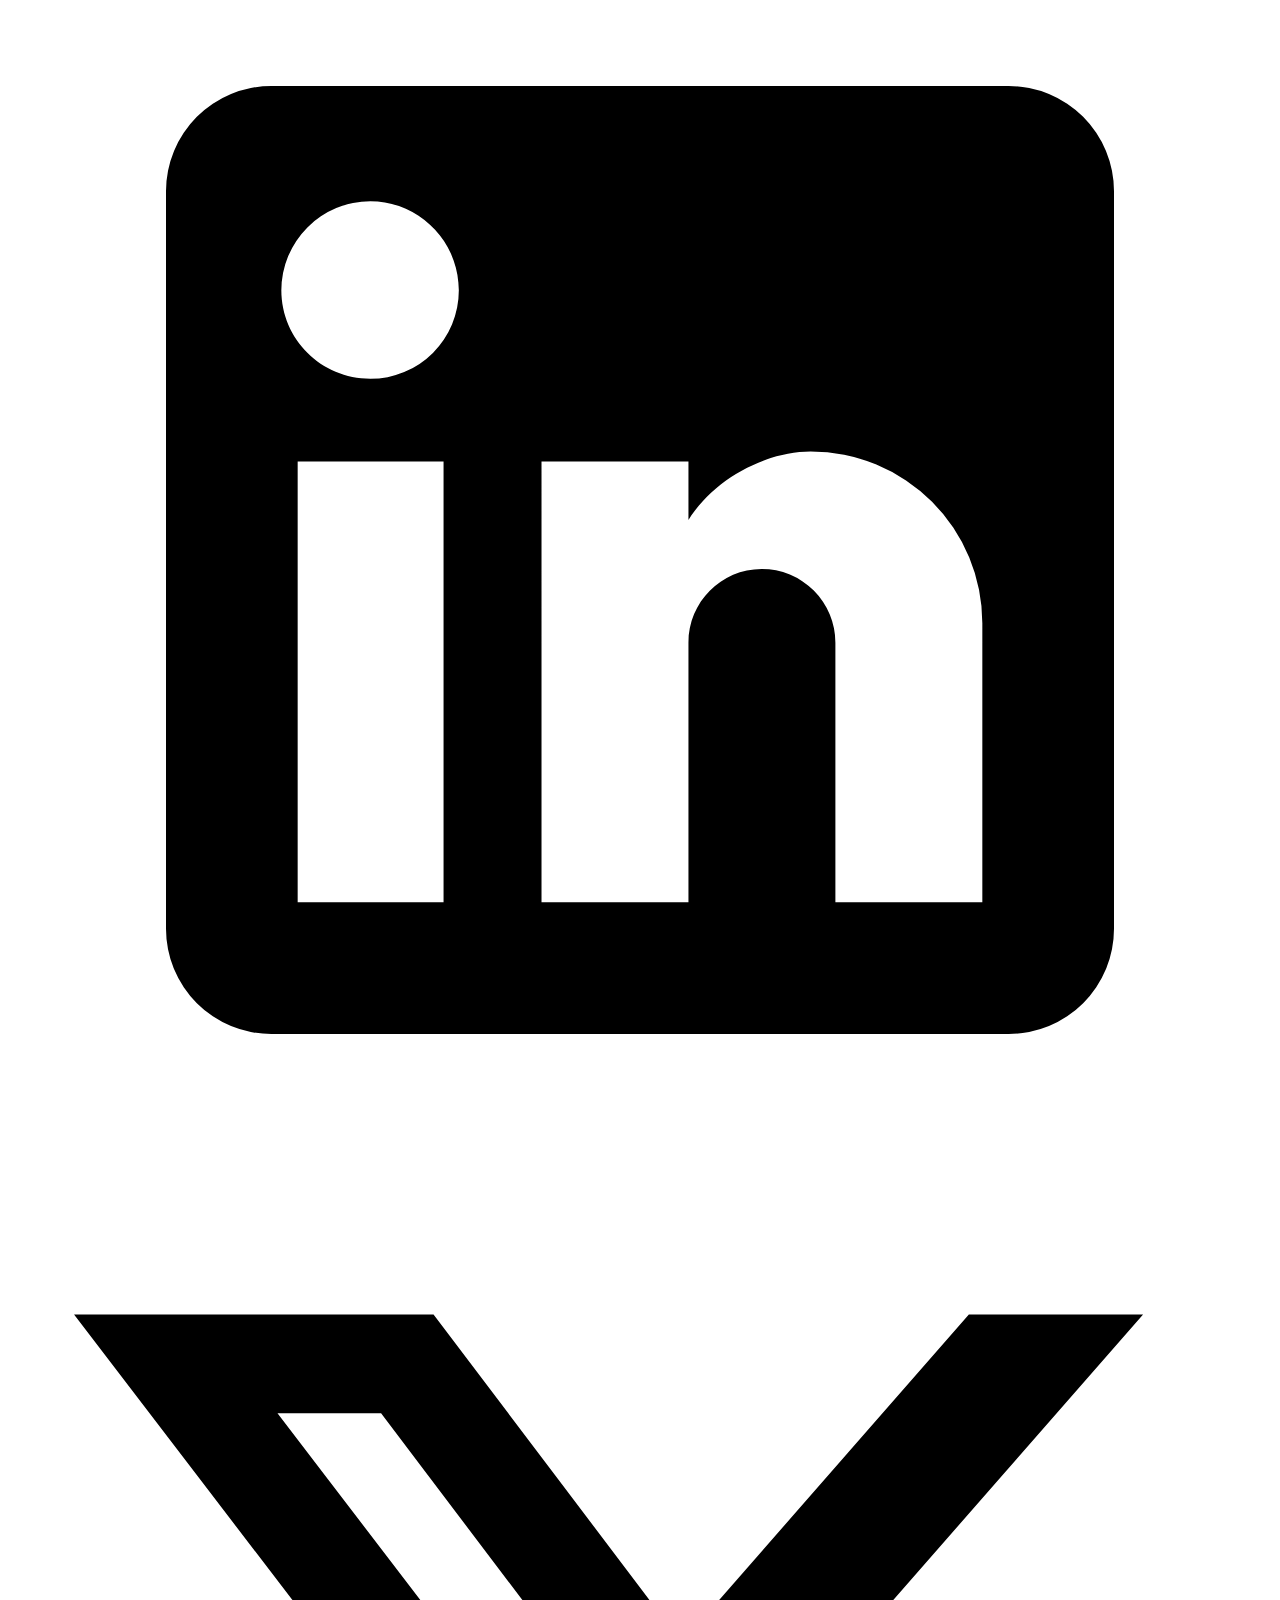
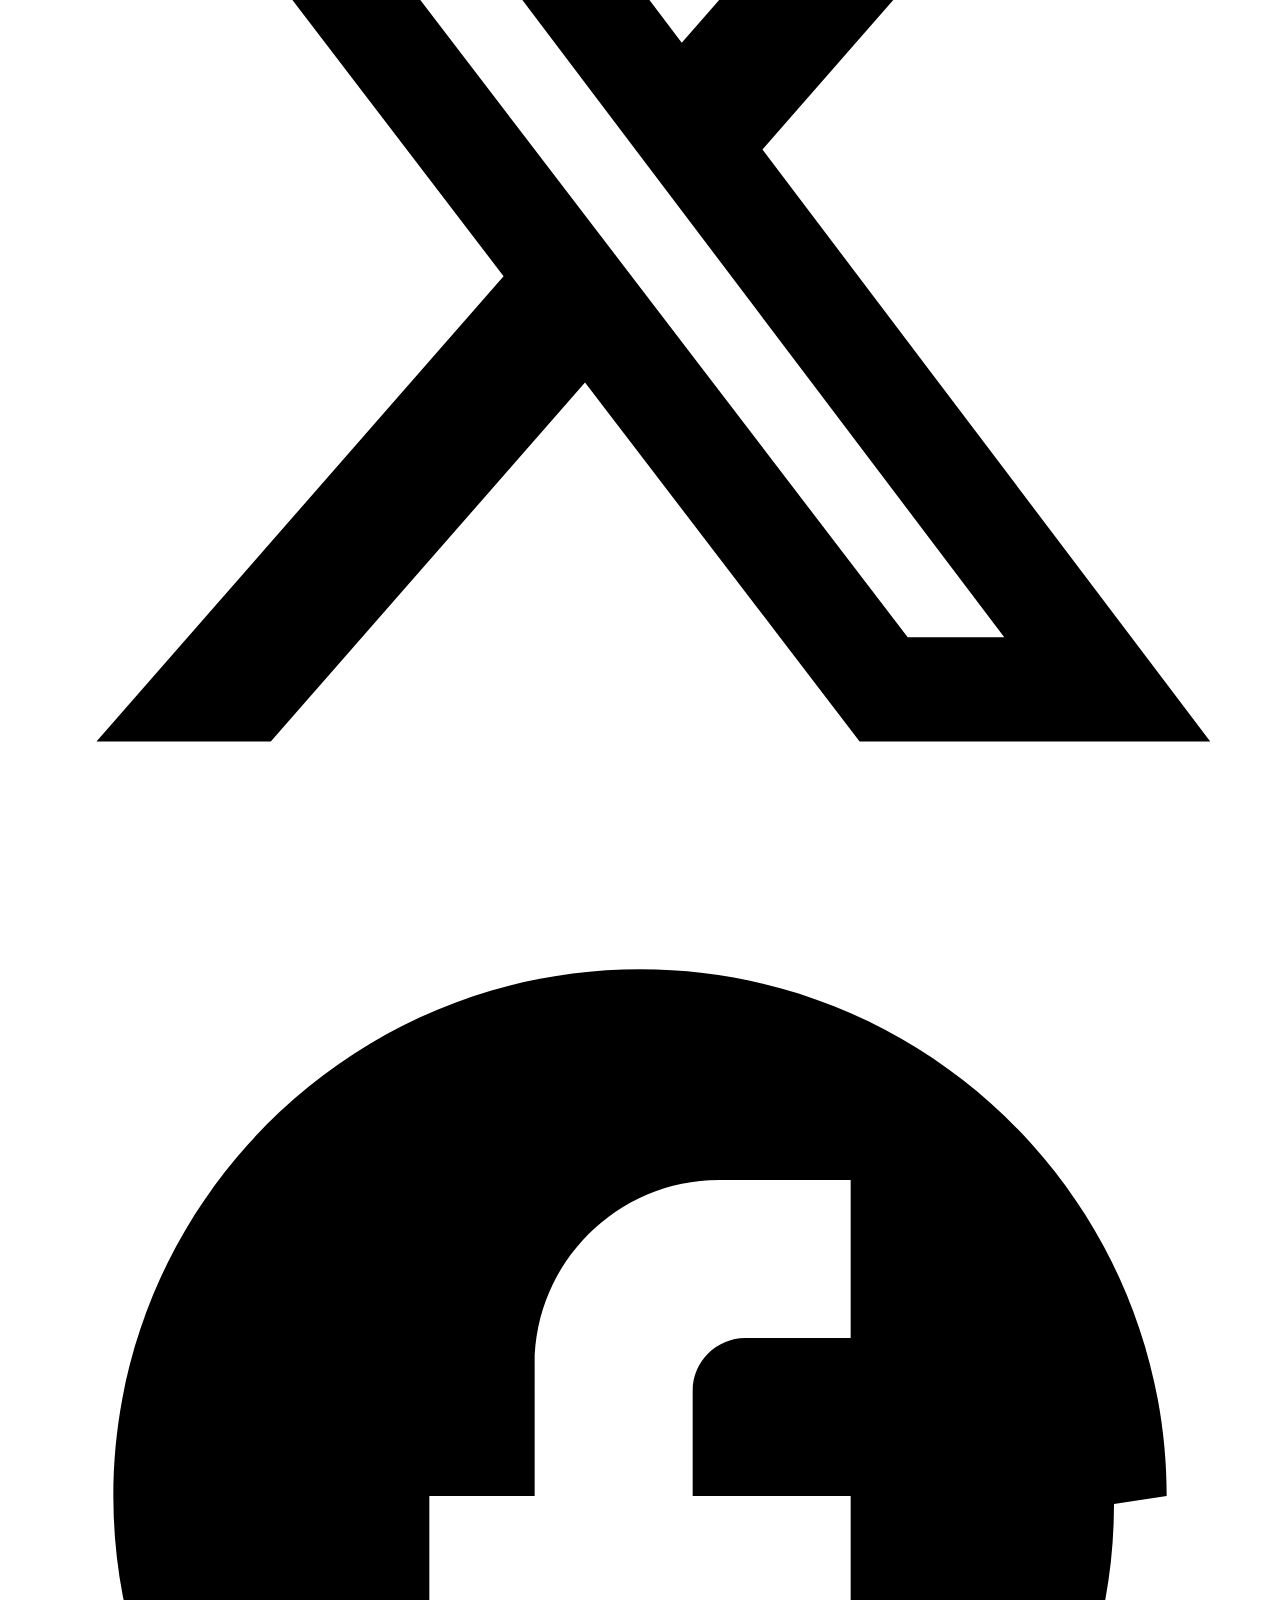
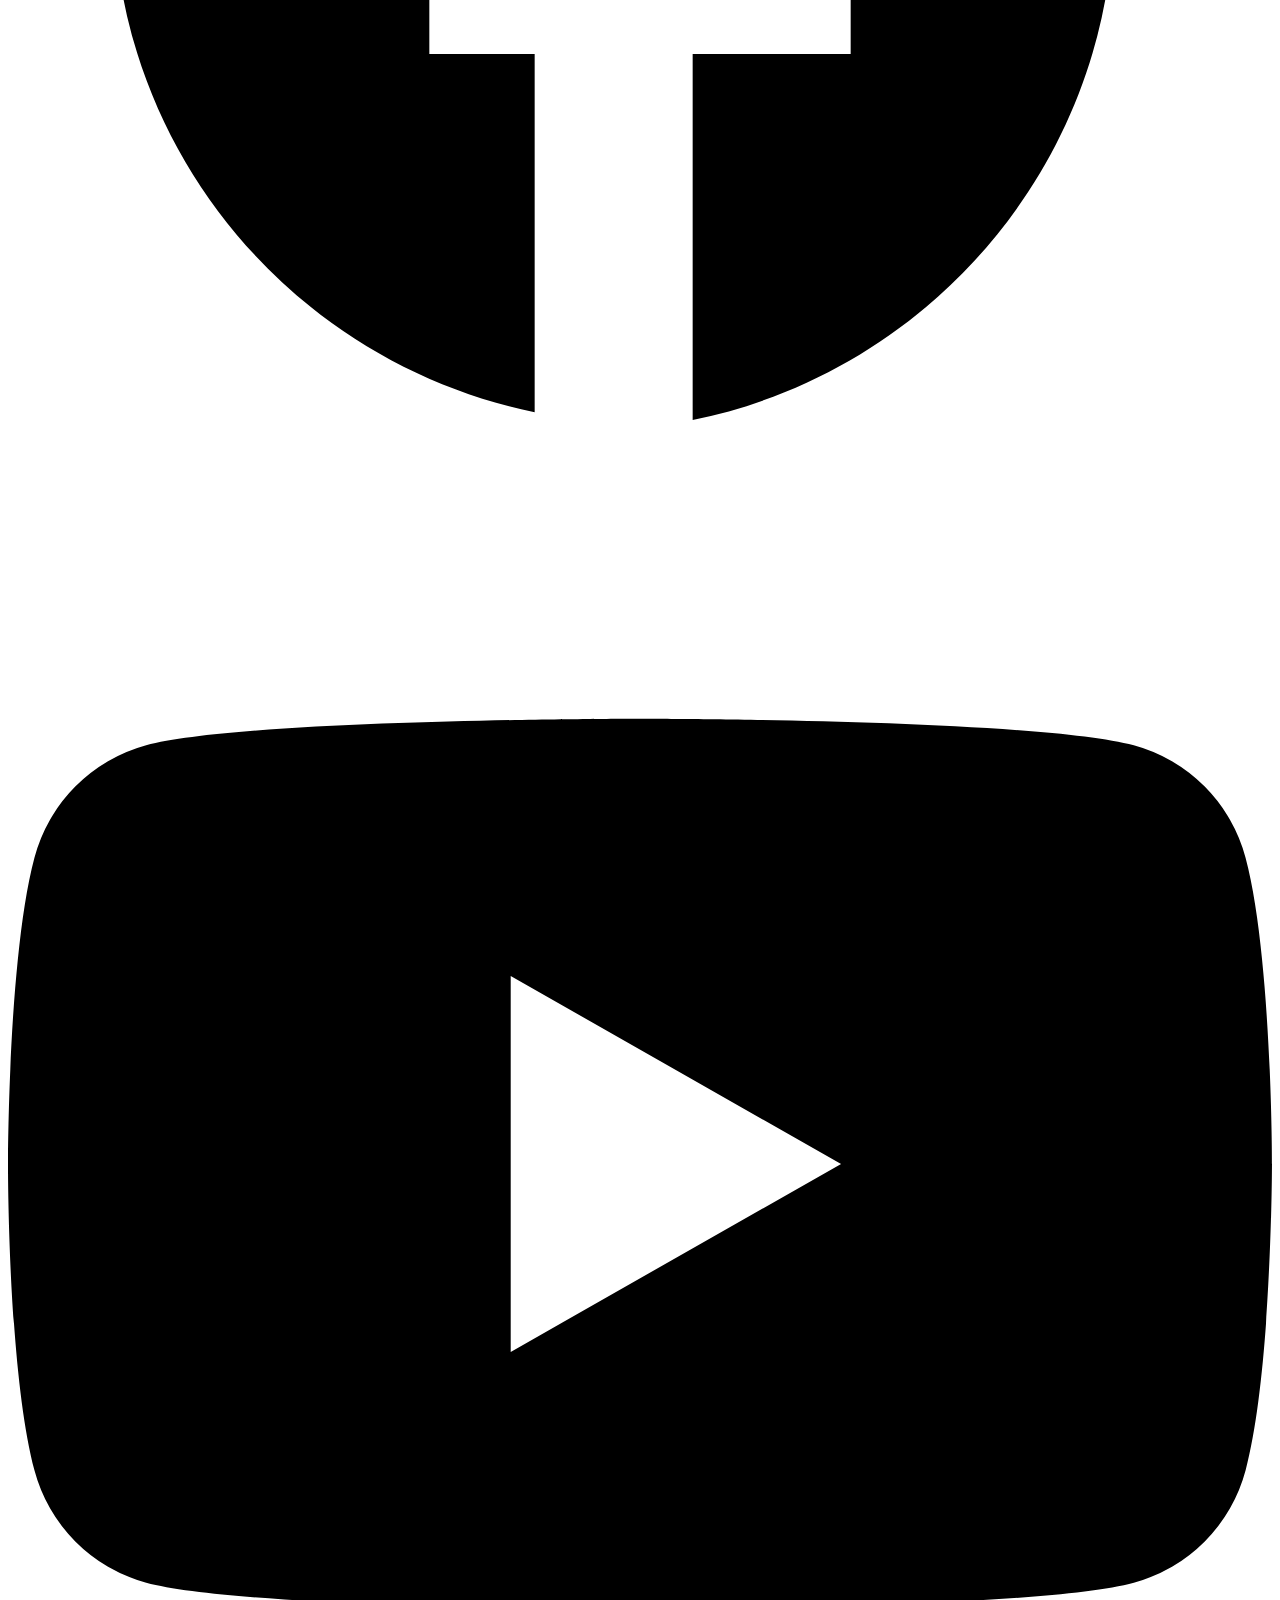
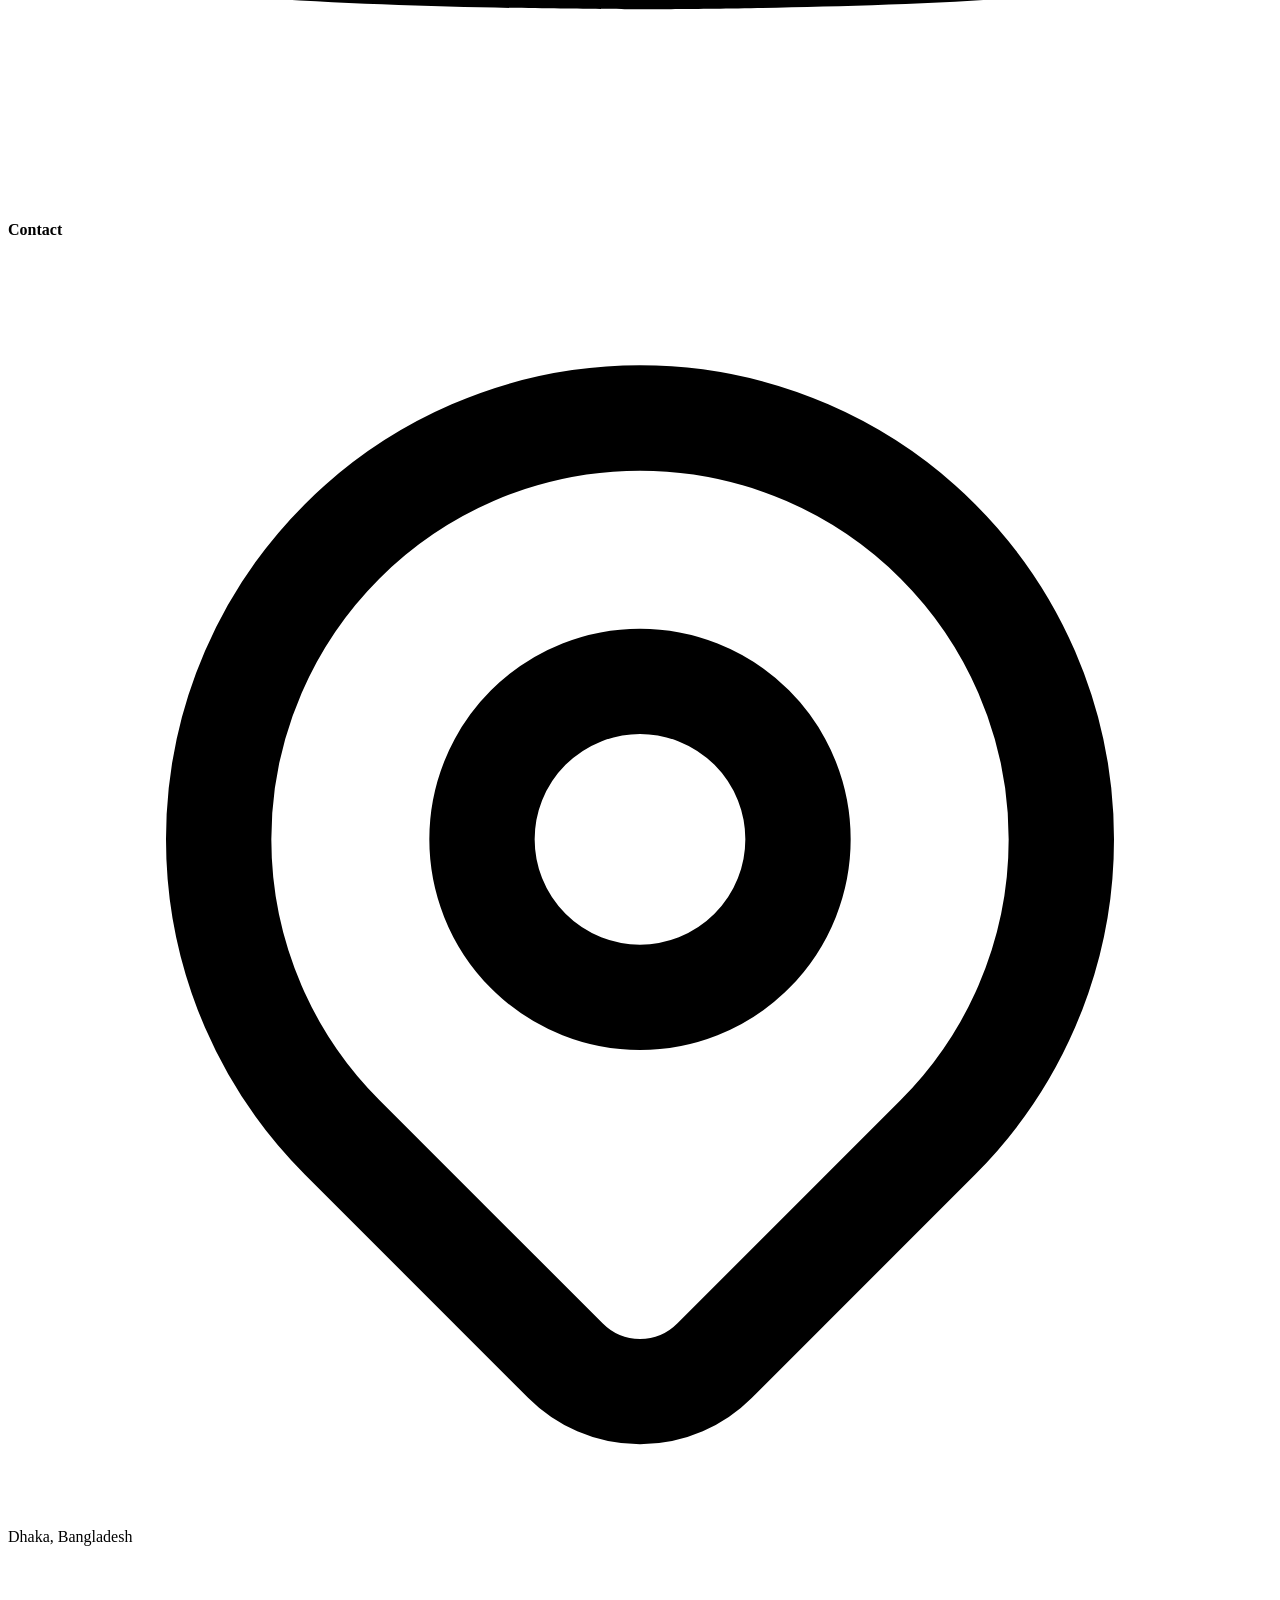
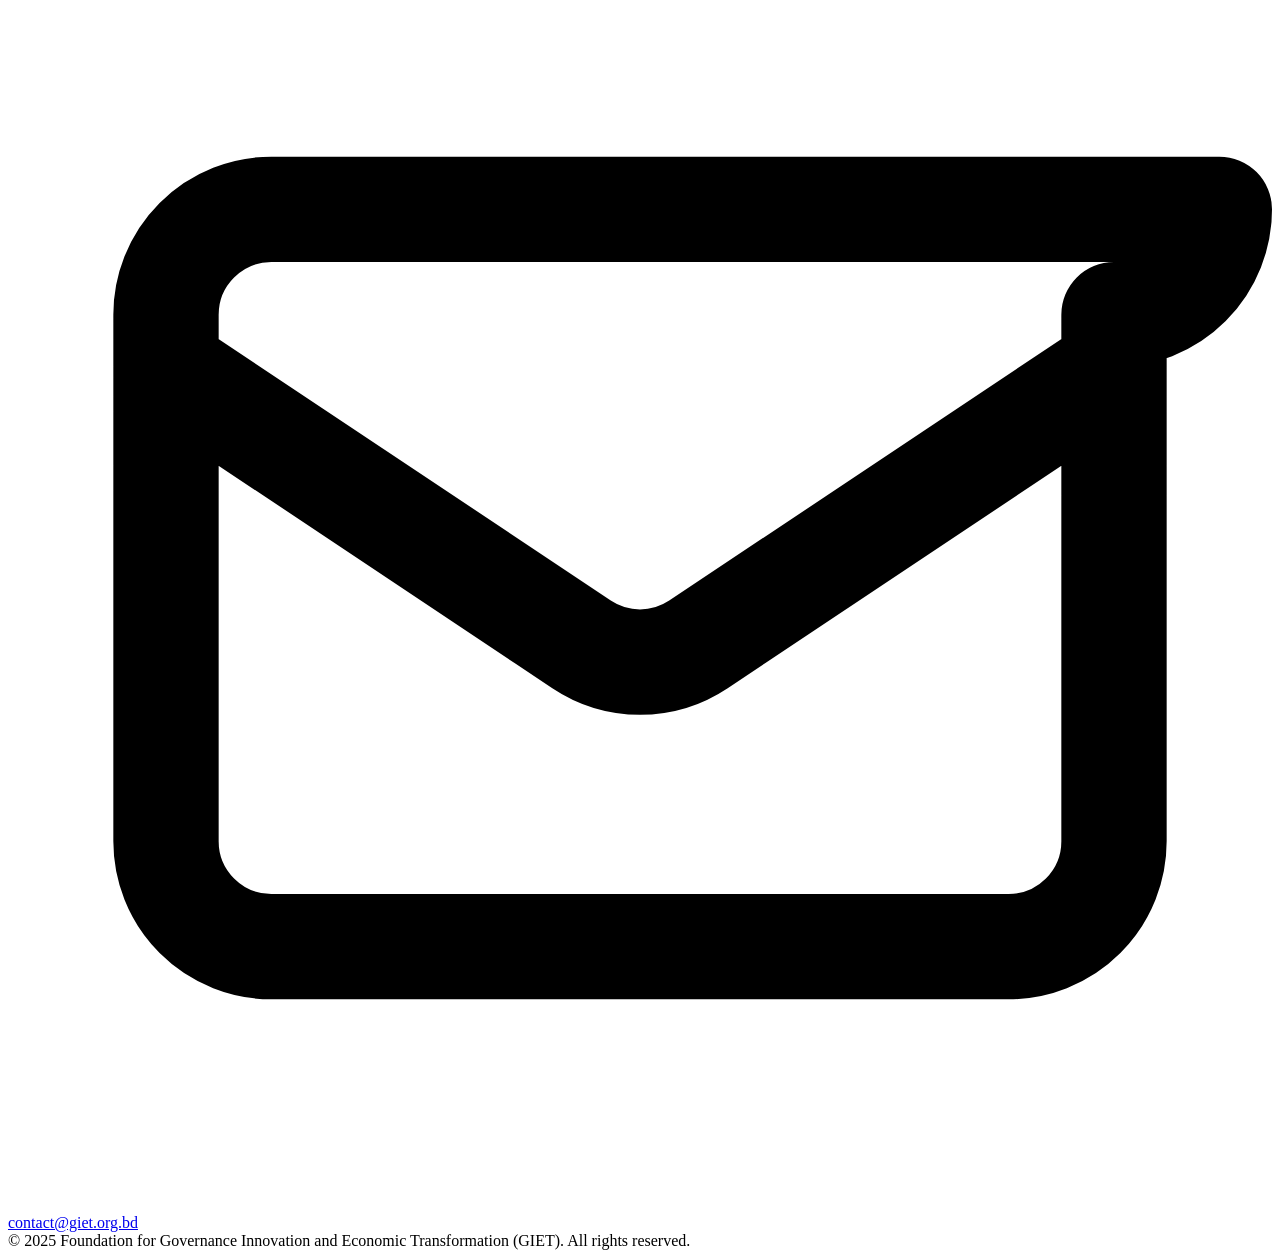
==== commit d533e707: "fixed" ====
--- a/index.html
+++ b/index.html
@@ -12,9 +12,9 @@
 </head>
 <body class="font-sans text-gray-800 bg-white m-0 p-0 antialiased">
 
-<nav class="sticky top-0 z-[1000] w-full h-[100px] bg-white border-b border-gray-100 px-4 md:pl-[408px] md:pr-[408px] flex items-center justify-between select-none">
+<nav class="sticky top-0 z-[1000] w-full h-[100px] bg-white border-b border-gray-100 px-4 md:px-8 flex items-center justify-between select-none">
     
-    <div class="w-full max-w-[1104px] h-[68px] flex items-center justify-between">
+    <div class="w-full max-w-[1204px] mx-auto h-[68px] flex items-center justify-between">
       
         <div class="w-[78.66px] h-[67.17px] flex flex-col items-center justify-center">
             <img src="images/Frame 26.png" alt="GIET Logo" class="w-[46px] h-[42px] mb-0.5" />
@@ -109,16 +109,16 @@
     <!-- Slide 1 -->
     <div class="hero-slide absolute inset-0 w-full h-full transition-opacity duration-700 opacity-100">
       <div class="absolute inset-0 bg-cover bg-center" style="background-image: linear-gradient(rgba(0,24,43,0.55),rgba(0,24,43,0.55)), url('images/Image.png');"></div>
-      <div class="relative z-10 flex flex-col items-center justify-center h-full max-w-[1104px] mx-auto px-4 pt-[45px]">
+      <div class="relative z-10 flex flex-col items-center justify-center h-full max-w-[1204px] mx-auto px-4 pt-[45px]">
         <span class="text-[10px] font-bold uppercase tracking-[2.5px] text-gray-300 mb-5">— GOVERNANCE INNOVATION —</span>
         <h1 style="font-family:'Merriweather',serif;font-weight:700;font-size:clamp(28px,5vw,56px);line-height:1.2;letter-spacing:-0.5px;" class="text-white text-center mb-5 drop-shadow-md">
           Shaping Policy for a <br><span class="text-[#18909C]">Transformed</span> Bangladesh
         </h1>
-        <p class="font-['Inter'] text-[15px] leading-[26px] text-white/85 max-w-[640px] text-center mb-8">
+        <p class="font-['Newsreader'] text-[15px] leading-[26px] text-white/85 max-w-[640px] text-center mb-8">
           A non-partisan think tank advancing transparent, accountable governance and economic competitiveness through rigorous research, policy advocacy, and institutional reform.
         </p>
         <a href="#" class="font-['Inter'] font-semibold text-[13px] bg-[#BA0C1B] text-white px-[26px] py-[11px] rounded-[4px] flex items-center gap-2 hover:bg-[#960A14] transition-all duration-150 shadow-[0px_4px_4px_0px_rgba(0,0,0,0.25)]">
-          Explore Our Work ➔
+          Explore ➔
         </a>
       </div>
     </div>
@@ -126,16 +126,16 @@
     <!-- Slide 2 -->
     <div class="hero-slide absolute inset-0 w-full h-full transition-opacity duration-700 opacity-0">
       <div class="absolute inset-0 bg-cover bg-center" style="background-image: linear-gradient(rgba(0,24,43,0.60),rgba(0,24,43,0.60)), url('images/Governance Innovation.png');"></div>
-      <div class="relative z-10 flex flex-col items-center justify-center h-full max-w-[1104px] mx-auto px-4 pt-[45px]">
+      <div class="relative z-10 flex flex-col items-center justify-center h-full max-w-[1204px] mx-auto px-4 pt-[45px]">
         <span class="text-[10px] font-bold uppercase tracking-[2.5px] text-gray-300 mb-5">— INSTITUTIONAL REFORM —</span>
         <h1 style="font-family:'Merriweather',serif;font-weight:700;font-size:clamp(28px,5vw,56px);line-height:1.2;letter-spacing:-0.5px;" class="text-white text-center mb-5 drop-shadow-md">
           Building Stronger <br><span class="text-[#18909C]">Institutions</span> for Tomorrow
         </h1>
-        <p class="font-['Inter'] text-[15px] leading-[26px] text-white/85 max-w-[640px] text-center mb-8">
+        <p class="font-['Newsreader'] text-[15px] leading-[26px] text-white/85 max-w-[640px] text-center mb-8">
           Strengthening public institutions through evidence-based policy design, regulatory reform, and multi-stakeholder dialogue across Bangladesh.
         </p>
         <a href="#" class="font-['Inter'] font-semibold text-[13px] bg-[#BA0C1B] text-white px-[26px] py-[11px] rounded-[4px] flex items-center gap-2 hover:bg-[#960A14] transition-all duration-150 shadow-[0px_4px_4px_0px_rgba(0,0,0,0.25)]">
-           Explore Our Work ➔
+           Explore ➔
         </a>
       </div>
     </div>
@@ -143,16 +143,16 @@
     <!-- Slide 3 -->
     <div class="hero-slide absolute inset-0 w-full h-full transition-opacity duration-700 opacity-0">
       <div class="absolute inset-0 bg-cover bg-center" style="background-image: linear-gradient(rgba(0,24,43,0.60),rgba(0,24,43,0.60)), url('images/Economic Transformation.png');"></div>
-      <div class="relative z-10 flex flex-col items-center justify-center h-full max-w-[1104px] mx-auto px-4 pt-[45px]">
+      <div class="relative z-10 flex flex-col items-center justify-center h-full max-w-[1204px] mx-auto px-4 pt-[45px]">
         <span class="text-[10px] font-bold uppercase tracking-[2.5px] text-gray-300 mb-5">— ECONOMIC TRANSFORMATION —</span>
         <h1 style="font-family:'Merriweather',serif;font-weight:700;font-size:clamp(28px,5vw,56px);line-height:1.2;letter-spacing:-0.5px;" class="text-white text-center mb-5 drop-shadow-md">
           Driving <span class="text-[#18909C]">Inclusive</span> <br>Economic Growth
         </h1>
-        <p class="font-['Inter'] text-[15px] leading-[26px] text-white/85 max-w-[640px] text-center mb-8">
+        <p class="font-['Newsreader'] text-[15px] leading-[26px] text-white/85 max-w-[640px] text-center mb-8">
           Delivering data-driven economic diagnostics that enable governments and development partners to design structural reforms for sustainable, inclusive growth.
         </p>
         <a href="#" class="font-['Inter'] font-semibold text-[13px] bg-[#BA0C1B] text-white px-[26px] py-[11px] rounded-[4px] flex items-center gap-2 hover:bg-[#960A14] transition-all duration-150 shadow-[0px_4px_4px_0px_rgba(0,0,0,0.25)]">
-           Explore Our Work ➔
+           Explore ➔
         </a>
       </div>
     </div>
@@ -222,9 +222,9 @@
 })();
 </script>
 
-<section class="w-full bg-white pt-[48px] pb-[48px] md:pt-[88px] md:pb-[88px] px-4 md:px-[408px] flex items-start justify-center select-none">
+<section class="w-full bg-white pt-[48px] pb-[48px] md:pt-[88px] md:pb-[88px] px-4 md:px-8 flex items-start justify-center select-none">
     
-    <div class="w-full max-w-[1104px] flex flex-col md:flex-row gap-[40px] md:gap-[80px] items-start">
+    <div class="w-full max-w-[1204px] mx-auto flex flex-col md:flex-row gap-[40px] md:gap-[80px] items-start">
         
         <div class="w-full md:w-[512px] mt-0 md:mt-[55.85px] flex flex-col gap-[12.8px] items-start text-left">
             
@@ -232,15 +232,15 @@
                 About GIET
             </span>
             
-            <h2 style="font-family:'Merriweather',serif;font-weight:700;font-size:36px;line-height:43.2px;letter-spacing:0;" class="text-[#0F172A]">
+            <h2 class="font-['Newsreader'] font-bold text-[36px] leading-[43.2px] tracking-[0] text-[#0F172A]">
                 Transforming Challenges <br>Into Strategic Opportunities
             </h2>
             
-            <p style="font-family:'Newsreader',serif;font-weight:400;font-size:17px;line-height:28.9px;" class="text-[#1A1A1A] mb-[3.2px]">
+            <p class="font-['Newsreader'] font-normal text-[17px] leading-[28.9px] text-[#1A1A1A] mb-[3.2px]">
                 GIET is a lorem ipsum dolor sit amet, consectetur adipiscing elit. Quisque interdum non ligula non pulvinar. Proin auctor lobortis ipsum, a malesuada ante molestie eu. Maecenas auctor egestas tortor non dapibus. Praesent nulla sapien, consequat non congue nec, commodo sed enim.
             </p>
             
-            <button class="w-[159px] h-[43.44px] pt-[9px] pr-[22px] pb-[10.44px] pl-[22px] border border-[#003054] text-[#003054] font-['Inter'] font-semibold text-[13px] leading-[21.45px] rounded-[6px] bg-transparent flex items-center justify-center gap-2 hover:bg-[#003054]/5 transition-all duration-150 whitespace-nowrap">
+            <button class="w-[159px] h-[43.44px] pt-[9px] pr-[22px] pb-[10.44px] pl-[22px] border border-[#003054] text-[#003054] font-['Newsreader'] font-semibold text-[13px] leading-[21.45px] rounded-[6px] bg-transparent flex items-center justify-center gap-2 hover:bg-[#003054]/5 transition-all duration-150 whitespace-nowrap">
                 <span>Learn About Us</span>
                 <span class="text-[15px] font-normal">→</span>
             </button>
@@ -256,7 +256,7 @@
                     <h4 style="font-family:'Merriweather',serif;font-weight:700;font-size:17px;line-height:22.95px;letter-spacing:0;" class="text-[#0F172A]">
                         Evidence-Based Research & Advocacy
                     </h4>
-                    <p class="text-gray-500 text-xs leading-relaxed">
+                    <p class="font-['Newsreader'] text-gray-500 text-xs leading-relaxed">
                         Conducting deep econometric modeling and localized assessment to inform policy structures across macro-economic portfolios.
                     </p>
                 </div>
@@ -270,7 +270,7 @@
                     <h4 style="font-family:'Merriweather',serif;font-weight:700;font-size:17px;line-height:22.95px;letter-spacing:0;" class="text-[#0F172A]">
                         Multi-Stakeholder Dialogue Infrastructure
                     </h4>
-                    <p class="text-gray-500 text-xs leading-relaxed">
+                    <p class="font-['Newsreader'] text-gray-500 text-xs leading-relaxed">
                         Mobilizing public sectors, civil groups, and global development entities onto interactive deliberation platforms.
                     </p>
                 </div>
@@ -284,7 +284,7 @@
                     <h4 style="font-family:'Merriweather',serif;font-weight:700;font-size:17px;line-height:22.95px;letter-spacing:0;" class="text-[#0F172A]">
                         Sustainable Institutional Impact
                     </h4>
-                    <p class="text-gray-500 text-xs leading-relaxed">
+                    <p class="font-['Newsreader'] text-gray-500 text-xs leading-relaxed">
                         Structuring institutional capacities through modern operational modules aligned with standard macro regulatory guidelines.
                     </p>
                 </div>
@@ -296,36 +296,36 @@
 </section>
 
    <!-- PILLARS / FOCUS AREAS SECTION  -->
-<section class="w-full bg-[#F7F9FB] pt-[48px] pb-[48px] md:pt-[88px] md:pb-[88px] px-4 md:px-[408px] flex flex-col items-center select-none">
+<section class="w-full bg-[#F7F9FB] pt-[48px] pb-[48px] md:pt-[88px] md:pb-[88px] px-4 md:px-8 flex flex-col items-center select-none">
     
     <!-- TOP HEADER UTILITY ROW -->
-    <div class="w-full max-w-[1104px] flex justify-between items-end mb-10">
+    <div class="w-full max-w-[1204px] flex justify-between items-end mb-10">
         <div class="text-left">
             <!-- Our Focus Areas Tag Layer -->
-            <span class="font-['Inter'] font-semibold text-[11px] leading-[18.15px] tracking-[1.54px] uppercase text-[#0E606B] block mb-2">
+            <span class="font-['Newsreader'] font-semibold text-[11px] leading-[18.15px] tracking-[1.54px] uppercase text-[#0E606B] block mb-2">
                 Our Focus Areas
             </span>
-            <h2 class="font-['Merriweather'] font-bold text-[36px] leading-[43.2px] text-[#0F172A]">
+            <h2 class="font-['Newsreader'] font-bold text-[36px] leading-[43.2px] text-[#0F172A]">
                 Where We Direct Our Work
             </h2>
         </div>
 
-        <button class="font-['Inter'] font-semibold text-[13px] w-[135px] h-[43.44px] pt-[9px] pr-[22px] pb-[10.44px] pl-[22px] border border-[#003054] text-[#003054] bg-white rounded-[6px] flex items-center justify-center hover:bg-[#003054]/5 transition-all duration-150 shadow-sm whitespace-nowrap">
+        <button class="font-['Newsreader'] font-semibold text-[13px] w-[135px] h-[43.44px] pt-[9px] pr-[22px] pb-[10.44px] pl-[22px] border border-[#003054] text-[#003054] bg-white rounded-[6px] flex items-center justify-center hover:bg-[#003054]/5 transition-all duration-150 shadow-sm whitespace-nowrap">
             See All
         </button>
     </div>
 
     <!-- CORE RE-ENGINEERED COMPONENT GRID (9 Cards Matrix Configuration) -->
-    <div class="w-full max-w-[1104px] grid grid-cols-1 md:grid-cols-3 gap-[22px]">
+    <div class="w-full max-w-[1204px] grid grid-cols-1 md:grid-cols-3 gap-[22px]">
         
         <!-- CARD ITEM 1 -->
         <div class="w-full bg-white border border-[#E4EAF0] rounded-[10px] overflow-hidden flex flex-col transition-all duration-200 hover:shadow-md">
             <img class="w-full h-48 object-cover" src="images/Governance Innovation.png" alt="Governance">
             <div class="p-6 flex flex-col flex-grow text-left">
-                <span class="font-['Inter'] font-semibold text-[10.5px] leading-none tracking-[1.47px] text-[#0E606B] uppercase mb-2 block">Governance & Accountability</span>
+                <span class="font-['Newsreader'] font-semibold text-[10.5px] leading-none tracking-[1.47px] text-[#0E606B] uppercase mb-2 block">Governance & Accountability</span>
                 <h3 style="font-family: 'Merriweather', serif; font-weight: 800; font-size: 18px; line-height: 24.3px;" class="text-[#0F172A] mb-3 align-middle">Governance Frameworks & Public Sector Management</h3>
-                <p class="font-['Inter'] font-normal text-[13.5px] leading-[23.22px] text-[#1A1A1A] mb-6 flex-grow text-justify">Formulating strategic transparency metrics and public administration modernizations to foster responsive governing models.</p>
-                <a href="#" class="font-['Inter'] font-semibold text-[12px] leading-[19.8px] tracking-[0.48px] text-[#18909C] hover:text-[#0E606B] flex items-center gap-1 mt-auto">Explore area &rarr;</a>
+                <p class="font-['Newsreader'] font-normal text-[13.5px] leading-[23.22px] text-[#1A1A1A] mb-6 flex-grow">Formulating strategic transparency metrics and public administration modernizations to foster responsive governing models.</p>
+                <a href="#" class="font-['Newsreader'] font-semibold text-[12px] leading-[19.8px] tracking-[0.48px] text-[#18909C] hover:text-[#0E606B] flex items-center gap-1 mt-auto">Explore area &rarr;</a>
             </div>
         </div>
 
@@ -333,10 +333,10 @@
         <div class="w-full bg-white border border-[#E4EAF0] rounded-[10px] overflow-hidden flex flex-col transition-all duration-200 hover:shadow-md">
             <img class="w-full h-48 object-cover" src="images/Institutional Reform.png" alt="Regulatory">
             <div class="p-6 flex flex-col flex-grow text-left">
-                <span class="font-['Inter'] font-semibold text-[10.5px] leading-none tracking-[1.47px] text-[#0E606B] uppercase mb-2 block">Institutional Reforms</span>
+                <span class="font-['Newsreader'] font-semibold text-[10.5px] leading-none tracking-[1.47px] text-[#0E606B] uppercase mb-2 block">Institutional Reforms</span>
                 <h3 style="font-family: 'Merriweather', serif; font-weight: 800; font-size: 18px; line-height: 24.3px;" class="text-[#0F172A] mb-3 align-middle">Institutional Reforms & Regulatory Architecture</h3>
-                <p class="font-['Inter'] font-normal text-[13.5px] leading-[23.22px] text-[#1A1A1A] mb-6 flex-grow text-justify">Re-engineering legal regulatory parameters to reduce administrative friction and optimize operational compliance parameters.</p>
-                <a href="#" class="font-['Inter'] font-semibold text-[12px] leading-[19.8px] tracking-[0.48px] text-[#18909C] hover:text-[#0E606B] flex items-center gap-1 mt-auto">Explore area &rarr;</a>
+                <p class="font-['Newsreader'] font-normal text-[13.5px] leading-[23.22px] text-[#1A1A1A] mb-6 flex-grow">Re-engineering legal regulatory parameters to reduce administrative friction and optimize operational compliance parameters.</p>
+                <a href="#" class="font-['Newsreader'] font-semibold text-[12px] leading-[19.8px] tracking-[0.48px] text-[#18909C] hover:text-[#0E606B] flex items-center gap-1 mt-auto">Explore area &rarr;</a>
             </div>
         </div>
 
@@ -344,10 +344,10 @@
         <div class="w-full bg-white border border-[#E4EAF0] rounded-[10px] overflow-hidden flex flex-col transition-all duration-200 hover:shadow-md">
             <img class="w-full h-48 object-cover" src="images/Economic Transformation.png" alt="Economic">
             <div class="p-6 flex flex-col flex-grow text-left">
-                <span class="font-['Inter'] font-semibold text-[10.5px] leading-none tracking-[1.47px] text-[#0E606B] uppercase mb-2 block">Macroeconomic Policy</span>
+                <span class="font-['Newsreader'] font-semibold text-[10.5px] leading-none tracking-[1.47px] text-[#0E606B] uppercase mb-2 block">Macroeconomic Policy</span>
                 <h3 style="font-family: 'Merriweather', serif; font-weight: 800; font-size: 18px; line-height: 24.3px;" class="text-[#0F172A] mb-3 align-middle">Macroeconomic Innovations & Financial Structures</h3>
-                <p class="font-['Inter'] font-normal text-[13.5px] leading-[23.22px] text-[#1A1A1A] mb-6 flex-grow text-justify">Designing macroeconomic resilience options, tax architecture scaling, and balanced financial inclusion initiatives.</p>
-                <a href="#" class="font-['Inter'] font-semibold text-[12px] leading-[19.8px] tracking-[0.48px] text-[#18909C] hover:text-[#0E606B] flex items-center gap-1 mt-auto">Explore area &rarr;</a>
+                <p class="font-['Newsreader'] font-normal text-[13.5px] leading-[23.22px] text-[#1A1A1A] mb-6 flex-grow">Designing macroeconomic resilience options, tax architecture scaling, and balanced financial inclusion initiatives.</p>
+                <a href="#" class="font-['Newsreader'] font-semibold text-[12px] leading-[19.8px] tracking-[0.48px] text-[#18909C] hover:text-[#0E606B] flex items-center gap-1 mt-auto">Explore area &rarr;</a>
             </div>
         </div>
 
@@ -355,10 +355,10 @@
         <div class="w-full bg-white border border-[#E4EAF0] rounded-[10px] overflow-hidden flex flex-col transition-all duration-200 hover:shadow-md">
             <img class="w-full h-48 object-cover" src="images/Trade Facilitation.png" alt="Trade">
             <div class="p-6 flex flex-col flex-grow text-left">
-                <span class="font-['Inter'] font-semibold text-[10.5px] leading-none tracking-[1.47px] text-[#0E606B] uppercase mb-2 block">Trade & Investment</span>
+                <span class="font-['Newsreader'] font-semibold text-[10.5px] leading-none tracking-[1.47px] text-[#0E606B] uppercase mb-2 block">Trade & Investment</span>
                 <h3 style="font-family: 'Merriweather', serif; font-weight: 800; font-size: 18px; line-height: 24.3px;" class="text-[#0F172A] mb-3 align-middle">Trade Facilitation & Business Environment Reforms</h3>
-                <p class="font-['Inter'] font-normal text-[13.5px] leading-[23.22px] text-[#1A1A1A] mb-6 flex-grow text-justify">Simplifying cross-border trade pipelines, boosting export value propositions, and streamlining investment approvals.</p>
-                <a href="#" class="font-['Inter'] font-semibold text-[12px] leading-[19.8px] tracking-[0.48px] text-[#18909C] hover:text-[#0E606B] flex items-center gap-1 mt-auto">Explore area &rarr;</a>
+                <p class="font-['Newsreader'] font-normal text-[13.5px] leading-[23.22px] text-[#1A1A1A] mb-6 flex-grow">Simplifying cross-border trade pipelines, boosting export value propositions, and streamlining investment approvals.</p>
+                <a href="#" class="font-['Newsreader'] font-semibold text-[12px] leading-[19.8px] tracking-[0.48px] text-[#18909C] hover:text-[#0E606B] flex items-center gap-1 mt-auto">Explore area &rarr;</a>
             </div>
         </div>
 
@@ -366,10 +366,10 @@
         <div class="w-full bg-white border border-[#E4EAF0] rounded-[10px] overflow-hidden flex flex-col transition-all duration-200 hover:shadow-md">
             <img class="w-full h-48 object-cover" src="images/Background (2).png" alt="Investment">
             <div class="p-6 flex flex-col flex-grow text-left">
-                <span class="font-['Inter'] font-semibold text-[10.5px] leading-none tracking-[1.47px] text-[#0E606B] uppercase mb-2 block">Investment Promotion</span>
+                <span class="font-['Newsreader'] font-semibold text-[10.5px] leading-none tracking-[1.47px] text-[#0E606B] uppercase mb-2 block">Investment Promotion</span>
                 <h3 style="font-family: 'Merriweather', serif; font-weight: 800; font-size: 18px; line-height: 24.3px;" class="text-[#0F172A] mb-3 align-middle">Investment Promotion & Export Diversification</h3>
-                <p class="font-['Inter'] font-normal text-[13.5px] leading-[23.22px] text-[#1A1A1A] mb-6 flex-grow text-justify">Catalyzing sustainable foreign direct investments into untapped industrial ecosystems and local value-added chains.</p>
-                <a href="#" class="font-['Inter'] font-semibold text-[12px] leading-[19.8px] tracking-[0.48px] text-[#18909C] hover:text-[#0E606B] flex items-center gap-1 mt-auto">Explore area &rarr;</a>
+                <p class="font-['Newsreader'] font-normal text-[13.5px] leading-[23.22px] text-[#1A1A1A] mb-6 flex-grow">Catalyzing sustainable foreign direct investments into untapped industrial ecosystems and local value-added chains.</p>
+                <a href="#" class="font-['Newsreader'] font-semibold text-[12px] leading-[19.8px] tracking-[0.48px] text-[#18909C] hover:text-[#0E606B] flex items-center gap-1 mt-auto">Explore area &rarr;</a>
             </div>
         </div>
 
@@ -377,10 +377,10 @@
         <div class="w-full bg-white border border-[#E4EAF0] rounded-[10px] overflow-hidden flex flex-col transition-all duration-200 hover:shadow-md">
             <img class="w-full h-48 object-cover" src="images/Digital Transformation.png" alt="Digital">
             <div class="p-6 flex flex-col flex-grow text-left">
-                <span class="font-['Inter'] font-semibold text-[10.5px] leading-none tracking-[1.47px] text-[#0E606B] uppercase mb-2 block">Digital Economy</span>
+                <span class="font-['Newsreader'] font-semibold text-[10.5px] leading-none tracking-[1.47px] text-[#0E606B] uppercase mb-2 block">Digital Economy</span>
                 <h3 style="font-family: 'Merriweather', serif; font-weight: 800; font-size: 18px; line-height: 24.3px;" class="text-[#0F172A] mb-3 align-middle">Digital Transformation & E-Governance</h3>
-                <p class="font-['Inter'] font-normal text-[13.5px] leading-[23.22px] text-[#1A1A1A] mb-6 flex-grow text-justify">Assisting tech-driven modernizations of national public systems to upgrade data transparency and user delivery.</p>
-                <a href="#" class="font-['Inter'] font-semibold text-[12px] leading-[19.8px] tracking-[0.48px] text-[#18909C] hover:text-[#0E606B] flex items-center gap-1 mt-auto">Explore area &rarr;</a>
+                <p class="font-['Newsreader'] font-normal text-[13.5px] leading-[23.22px] text-[#1A1A1A] mb-6 flex-grow">Assisting tech-driven modernizations of national public systems to upgrade data transparency and user delivery.</p>
+                <a href="#" class="font-['Newsreader'] font-semibold text-[12px] leading-[19.8px] tracking-[0.48px] text-[#18909C] hover:text-[#0E606B] flex items-center gap-1 mt-auto">Explore area &rarr;</a>
             </div>
         </div>
 
@@ -388,10 +388,10 @@
         <!-- <div class="w-full bg-white border border-[#E4EAF0] rounded-[10px] overflow-hidden flex flex-col transition-all duration-200 hover:shadow-md">
             <img class="w-full h-48 object-cover" src="images/Research and Publications.png" alt="Research">
             <div class="p-6 flex flex-col flex-grow text-left">
-                <span class="font-['Inter'] font-semibold text-[10.5px] leading-none tracking-[1.47px] text-[#0E606B] uppercase mb-2 block">Research & Publications</span>
+                <span class="font-['Newsreader'] font-semibold text-[10.5px] leading-none tracking-[1.47px] text-[#0E606B] uppercase mb-2 block">Research & Publications</span>
                 <h3 style="font-family: 'Merriweather', serif; font-weight: 800; font-size: 18px; line-height: 24.3px;" class="text-[#0F172A] mb-3 align-middle">Research, Publications & Knowledge Platforms</h3>
-                <p class="font-['Inter'] font-normal text-[13.5px] leading-[23.22px] text-[#1A1A1A] mb-6 flex-grow text-justify">Publishing rigorous academic papers, analytical white books, and real-time open database metrics for civic research access.</p>
-                <a href="#" class="font-['Inter'] font-semibold text-[12px] leading-[19.8px] tracking-[0.48px] text-[#18909C] hover:text-[#0E606B] flex items-center gap-1 mt-auto">Explore area &rarr;</a>
+                <p class="font-['Newsreader'] font-normal text-[13.5px] leading-[23.22px] text-[#1A1A1A] mb-6 flex-grow">Publishing rigorous academic papers, analytical white books, and real-time open database metrics for civic research access.</p>
+                <a href="#" class="font-['Newsreader'] font-semibold text-[12px] leading-[19.8px] tracking-[0.48px] text-[#18909C] hover:text-[#0E606B] flex items-center gap-1 mt-auto">Explore area &rarr;</a>
             </div>
         </div> -->
 
@@ -399,10 +399,10 @@
         <!-- <div class="w-full bg-white border border-[#E4EAF0] rounded-[10px] overflow-hidden flex flex-col transition-all duration-200 hover:shadow-md">
             <img class="w-full h-48 object-cover" src="images/Capacity Building.png" alt="Capacity">
             <div class="p-6 flex flex-col flex-grow text-left">
-                <span class="font-['Inter'] font-semibold text-[10.5px] leading-none tracking-[1.47px] text-[#0E606B] uppercase mb-2 block">Capacity Building</span>
+                <span class="font-['Newsreader'] font-semibold text-[10.5px] leading-none tracking-[1.47px] text-[#0E606B] uppercase mb-2 block">Capacity Building</span>
                 <h3 style="font-family: 'Merriweather', serif; font-weight: 800; font-size: 18px; line-height: 24.3px;" class="text-[#0F172A] mb-3 align-middle">Capacity Building & Professional Development</h3>
-                <p class="font-['Inter'] font-normal text-[13.5px] leading-[23.22px] text-[#1A1A1A] mb-6 flex-grow text-justify">Conducting training seminars for public officers and emerging leaders on programmatic policy execution.</p>
-                <a href="#" class="font-['Inter'] font-semibold text-[12px] leading-[19.8px] tracking-[0.48px] text-[#18909C] hover:text-[#0E606B] flex items-center gap-1 mt-auto">Explore area &rarr;</a>
+                <p class="font-['Newsreader'] font-normal text-[13.5px] leading-[23.22px] text-[#1A1A1A] mb-6 flex-grow">Conducting training seminars for public officers and emerging leaders on programmatic policy execution.</p>
+                <a href="#" class="font-['Newsreader'] font-semibold text-[12px] leading-[19.8px] tracking-[0.48px] text-[#18909C] hover:text-[#0E606B] flex items-center gap-1 mt-auto">Explore area &rarr;</a>
             </div>
         </div> -->
 
@@ -410,10 +410,10 @@
         <!-- <div class="w-full bg-white border border-[#E4EAF0] rounded-[10px] overflow-hidden flex flex-col transition-all duration-200 hover:shadow-md">
             <img class="w-full h-48 object-cover" src="images/Social Inclusion.png" alt="Inclusion">
             <div class="p-6 flex flex-col flex-grow text-left">
-                <span class="font-['Inter'] font-semibold text-[10.5px] leading-none tracking-[1.47px] text-[#0E606B] uppercase mb-2 block">Social Inclusion</span>
+                <span class="font-['Newsreader'] font-semibold text-[10.5px] leading-none tracking-[1.47px] text-[#0E606B] uppercase mb-2 block">Social Inclusion</span>
                 <h3 style="font-family: 'Merriweather', serif; font-weight: 800; font-size: 18px; line-height: 24.3px;" class="text-[#0F172A] mb-3 align-middle">Social Inclusion, Equity & Human Capital</h3>
-                <p class="font-['Inter'] font-normal text-[13.5px] leading-[23.22px] text-[#1A1A1A] mb-6 flex-grow text-justify">Advocating for marginalized access, sustainable livelihood infrastructure, and balanced resource access maps.</p>
-                <a href="#" class="font-['Inter'] font-semibold text-[12px] leading-[19.8px] tracking-[0.48px] text-[#18909C] hover:text-[#0E606B] flex items-center gap-1 mt-auto">Explore area &rarr;</a>
+                <p class="font-['Newsreader'] font-normal text-[13.5px] leading-[23.22px] text-[#1A1A1A] mb-6 flex-grow">Advocating for marginalized access, sustainable livelihood infrastructure, and balanced resource access maps.</p>
+                <a href="#" class="font-['Newsreader'] font-semibold text-[12px] leading-[19.8px] tracking-[0.48px] text-[#18909C] hover:text-[#0E606B] flex items-center gap-1 mt-auto">Explore area &rarr;</a>
             </div>
         </div> -->
 
@@ -422,7 +422,7 @@
     <!-- REPLACED BOTTOM PAGINATION WITH FIGMA SPEC BUTTON -->
     <!-- Width: 204px, Height: 43.44px, Exact padding, rounded-6px, 1px solid #003054 -->
     <div class="w-full flex justify-center mt-12">
-        <button class="w-[204px] h-[43.44px] pt-[9px] pr-[22px] pb-[10.44px] pl-[22px] border border-[#003054] text-[#003054] bg-white font-inter font-semibold text-[13px] rounded-[6px] flex items-center justify-center gap-1 hover:bg-[#003054]/5 transition-all duration-150 shadow-sm whitespace-nowrap cursor-pointer">
+        <button class="w-[204px] h-[43.44px] pt-[9px] pr-[22px] pb-[10.44px] pl-[22px] border border-[#003054] text-[#003054] bg-white font-['Newsreader'] font-semibold text-[13px] rounded-[6px] flex items-center justify-center gap-1 hover:bg-[#003054]/5 transition-all duration-150 shadow-sm whitespace-nowrap cursor-pointer">
             <span>See All 15 Focus Areas</span>
             <span class="text-[14px] font-normal font-sans">→</span>
         </button>
@@ -431,10 +431,10 @@
 </section>
 
  <!-- GIET MISSION STRATEGIC SECTION (Pixel-Perfect Clean Architecture) -->
-<section class="w-full bg-[#003054] pt-[48px] pb-[48px] md:pt-[88px] md:pb-[88px] px-4 md:px-[400px] flex items-center justify-center relative select-none">
+<section class="w-full bg-[#003054] pt-[48px] pb-[48px] md:pt-[88px] md:pb-[88px] px-4 md:px-8 flex items-center justify-center relative select-none">
     
     <!-- MASTER FLEX GRID CONTAINER (Width: 1120px, Structural Column Gap: 80px) -->
-    <div class="w-full max-w-[1120px] flex flex-col md:flex-row justify-between items-start gap-10 md:gap-0">
+    <div class="w-full max-w-[1204px] flex flex-col md:flex-row justify-between items-start gap-10 md:gap-0">
         
         <!-- LEFT BRAND QUOTE COLUMN (Width: 520px, Top Accent Tracking Container) -->
         <div class="w-full md:w-[520px] flex flex-col items-start text-left relative pt-[24px]">
@@ -449,7 +449,7 @@
             <!-- Author Attribution -->
             <div class="mt-[16px] flex items-center gap-[10px]">
                 <div class="w-[28px] h-[1px] bg-white/40"></div>
-                <p style="font-family: 'Inter', sans-serif; font-weight: 400; font-size: 13px; font-style: italic; color: rgba(255,255,255,0.6);">
+                <p style="font-family: 'Newsreader',serif; font-weight: 400; font-size: 13px; font-style: italic; color: rgba(255,255,255,0.6);">
                     Dr. Rafiqul Islam, Founding Director, GIET
                 </p>
             </div>
@@ -461,12 +461,12 @@
             <!-- Structural Info Grouping -->
             <div class="flex flex-col gap-[16px]">
                 <!-- Context Meta Tag -->
-                <span class="font-['Inter'] font-semibold text-[11px] tracking-[0.15em] text-[#18909C] uppercase block mb-1">
+                <span class="font-['Newsreader'] font-semibold text-[11px] tracking-[0.15em] text-[#18909C] uppercase block mb-1">
                     Our Mission
                 </span>
 
                 <!-- Core Operational Philosophy Statement -->
-                <p class="font-['Inter'] font-normal text-[15px] leading-[27.75px] text-white/60 text-justify">
+                <p class="font-['Newsreader'] font-normal text-[15px] leading-[27.75px] text-white/60">
                     GIET is a non-political, non-profit organization dedicated to promoting transparent, accountable governance and sustainable economic transformation in Bangladesh. We perform in-depth research, encourage multi-stakeholder dialogue, and convert evidence into practical policy recommendations.
                 </p>
             </div>
@@ -517,23 +517,23 @@
     </div>
 </section>
 
-   <section class="w-full bg-[#FFFFFF] pt-[48px] pb-[48px] md:pt-[88px] md:pb-[88px] px-4 md:px-[360px] flex justify-center items-center select-none">
+   <section class="w-full bg-[#FFFFFF] pt-[48px] pb-[48px] md:pt-[88px] md:pb-[88px] px-4 md:px-8 flex justify-center items-center select-none">
     
-    <div class="w-full max-w-[1200px] md:px-[48px] flex flex-col justify-between items-center gap-8">
-        
-        <div class="w-full max-w-[1104px] text-left flex flex-col gap-2">
-            <span class="font-['Inter'] font-semibold text-[11px] leading-[18.15px] tracking-[1.54px] uppercase text-[#0E606B] block">
+    <div class="w-full max-w-[1204px] md:px-0 flex flex-col justify-between items-center gap-8">
+        
+        <div class="w-full max-w-[1204px] text-left flex flex-col gap-2">
+            <span class="font-['Newsreader'] font-semibold text-[11px] leading-[18.15px] tracking-[1.54px] uppercase text-[#0E606B] block">
                 Our Projects
             </span>
-            <h2 class="font-['Merriweather'] font-bold text-[36px] leading-[43.2px] text-[#0F172A] mt-1">
+            <h2 class="font-['Newsreader'] font-bold text-[36px] leading-[43.2px] text-[#0F172A] mt-1">
                 Work That Creates Impact
             </h2>
-            <p class="font-['Inter'] font-normal text-[17px] leading-[28.9px] text-[#1A1A1A] max-w-[560px] mt-2 pb-[0.77px] text-justify">
+            <p class="font-['Newsreader'] font-normal text-[17px] leading-[28.9px] text-[#1A1A1A] max-w-[560px] mt-2 pb-[0.77px]">
                 GIET delivers governance reform, policy advisory, digital transformation, and research projects across Bangladesh for governments, development institutions, and regulatory bodies.
             </p>
         </div>
 
-        <div class="w-full max-w-[1104px] grid grid-cols-1 md:grid-cols-3 gap-[20px] mt-10">
+        <div class="w-full max-w-[1204px] grid grid-cols-1 md:grid-cols-3 gap-[20px] mt-10">
 
             <!-- Card 1 -->
             <div class="w-full bg-white border border-[#EEF3F8] rounded-[16px] overflow-hidden flex flex-col shadow-[0px_8px_36px_0px_#00305421] hover:shadow-[0px_8px_36px_0px_#00305421] transition-shadow duration-300">
@@ -543,7 +543,7 @@
                 <div class="p-[22px] flex flex-col flex-grow text-left gap-[10px]">
                     <span style="font-family:'Inter',sans-serif;font-weight:700;font-size:10px;letter-spacing:1px;text-transform:uppercase;" class="text-[#0E606B]">Governance Reform</span>
                     <h4 style="font-family:'Merriweather',serif;font-weight:700;font-size:15px;line-height:22px;" class="text-[#0F172A]">Strengthening Citizen-Centric Public Service Delivery in Bangladesh</h4>
-                    <p style="font-family:'Inter',sans-serif;font-weight:400;font-size:13px;line-height:21px;" class="text-[#475569] line-clamp-3">A multi-district diagnostic of service delivery bottlenecks, resulting in actionable grievance redress and digital service recommendations for six ministries.</p>
+                    <p style="font-family:'Newsreader',serif;font-weight:400;font-size:13px;line-height:21px;" class="text-[#475569] line-clamp-3">A multi-district diagnostic of service delivery bottlenecks, resulting in actionable grievance redress and digital service recommendations for six ministries.</p>
                     <div class="mt-auto pt-[14px] border-t border-[#EEF3F8] flex justify-between items-center">
                         <span style="font-family:'Inter',sans-serif;font-weight:400;font-size:12px;" class="text-[#94A3B8]">2024–2025 · World Bank</span>
                         <a href="projectdetails.html" style="font-family:'Inter',sans-serif;font-weight:600;font-size:13px;" class="text-[#A80C18] hover:opacity-75 flex items-center gap-1">View Project →</a>
@@ -559,7 +559,7 @@
                 <div class="p-[22px] flex flex-col flex-grow text-left gap-[10px]">
                     <span style="font-family:'Inter',sans-serif;font-weight:700;font-size:10px;letter-spacing:1px;text-transform:uppercase;" class="text-[#0E606B]">Regulatory Modernization</span>
                     <h4 style="font-family:'Merriweather',serif;font-weight:700;font-size:15px;line-height:22px;" class="text-[#0F172A]">National Regulatory Reform Initiative: Reducing Business Compliance Burden</h4>
-                    <p style="font-family:'Inter',sans-serif;font-weight:400;font-size:13px;line-height:21px;" class="text-[#475569] line-clamp-3">Mapping and streamlining 200+ business licensing procedures, delivering a Regulatory Impact Assessment framework adopted by BIDA.</p>
+                    <p style="font-family:'Newsreader',serif;font-weight:400;font-size:13px;line-height:21px;" class="text-[#475569] line-clamp-3">Mapping and streamlining 200+ business licensing procedures, delivering a Regulatory Impact Assessment framework adopted by BIDA.</p>
                     <div class="mt-auto pt-[14px] border-t border-[#EEF3F8] flex justify-between items-center">
                         <span style="font-family:'Inter',sans-serif;font-weight:400;font-size:12px;" class="text-[#94A3B8]">2023–2024 · BIDA / IFC</span>
                         <a href="projectdetails.html" style="font-family:'Inter',sans-serif;font-weight:600;font-size:13px;" class="text-[#A80C18] hover:opacity-75 flex items-center gap-1">View Project →</a>
@@ -575,7 +575,7 @@
                 <div class="p-[22px] flex flex-col flex-grow text-left gap-[10px]">
                     <span style="font-family:'Inter',sans-serif;font-weight:700;font-size:10px;letter-spacing:1px;text-transform:uppercase;" class="text-[#0E606B]">Transparency & Accountability</span>
                     <h4 style="font-family:'Merriweather',serif;font-weight:700;font-size:15px;line-height:22px;" class="text-[#0F172A]">Anti-Corruption Diagnostic & Integrity Framework for Public Procurement</h4>
-                    <p style="font-family:'Inter',sans-serif;font-weight:400;font-size:13px;line-height:21px;" class="text-[#475569] line-clamp-3">Comprehensive review of procurement vulnerabilities in three key government agencies, with an integrity improvement roadmap endorsed by the Cabinet Division.</p>
+                    <p style="font-family:'Newsreader',serif;font-weight:400;font-size:13px;line-height:21px;" class="text-[#475569] line-clamp-3">Comprehensive review of procurement vulnerabilities in three key government agencies, with an integrity improvement roadmap endorsed by the Cabinet Division.</p>
                     <div class="mt-auto pt-[14px] border-t border-[#EEF3F8] flex justify-between items-center">
                         <span style="font-family:'Inter',sans-serif;font-weight:400;font-size:12px;" class="text-[#94A3B8]">2024 · UNDP Bangladesh</span>
                         <a href="projectdetails.html" style="font-family:'Inter',sans-serif;font-weight:600;font-size:13px;" class="text-[#A80C18] hover:opacity-75 flex items-center gap-1">View Project →</a>
@@ -591,7 +591,7 @@
                 <div class="p-[22px] flex flex-col flex-grow text-left gap-[10px]">
                     <span style="font-family:'Inter',sans-serif;font-weight:700;font-size:10px;letter-spacing:1px;text-transform:uppercase;" class="text-[#0E606B]">Economic Policy</span>
                     <h4 style="font-family:'Merriweather',serif;font-weight:700;font-size:15px;line-height:22px;" class="text-[#0F172A]">Trade Facilitation Reform: Single Window Implementation Roadmap</h4>
-                    <p style="font-family:'Inter',sans-serif;font-weight:400;font-size:13px;line-height:21px;" class="text-[#475569] line-clamp-3">Designing a phased single window system to reduce border clearance times by 40% and streamline import-export procedures for Bangladesh Customs.</p>
+                    <p style="font-family:'Newsreader',serif;font-weight:400;font-size:13px;line-height:21px;" class="text-[#475569] line-clamp-3">Designing a phased single window system to reduce border clearance times by 40% and streamline import-export procedures for Bangladesh Customs.</p>
                     <div class="mt-auto pt-[14px] border-t border-[#EEF3F8] flex justify-between items-center">
                         <span style="font-family:'Inter',sans-serif;font-weight:400;font-size:12px;" class="text-[#94A3B8]">2024–2025 · NBR / ADB</span>
                         <a href="projectdetails.html" style="font-family:'Inter',sans-serif;font-weight:600;font-size:13px;" class="text-[#A80C18] hover:opacity-75 flex items-center gap-1">View Project →</a>
@@ -607,7 +607,7 @@
                 <div class="p-[22px] flex flex-col flex-grow text-left gap-[10px]">
                     <span style="font-family:'Inter',sans-serif;font-weight:700;font-size:10px;letter-spacing:1px;text-transform:uppercase;" class="text-[#0E606B]">Institutional Reform</span>
                     <h4 style="font-family:'Merriweather',serif;font-weight:700;font-size:15px;line-height:22px;" class="text-[#0F172A]">Local Government Capacity Development Programme</h4>
-                    <p style="font-family:'Inter',sans-serif;font-weight:400;font-size:13px;line-height:21px;" class="text-[#475569] line-clamp-3">Building financial management and planning capacity in 64 district councils through structured training, mentoring, and digital tools for budgeting and reporting.</p>
+                    <p style="font-family:'Newsreader',serif;font-weight:400;font-size:13px;line-height:21px;" class="text-[#475569] line-clamp-3">Building financial management and planning capacity in 64 district councils through structured training, mentoring, and digital tools for budgeting and reporting.</p>
                     <div class="mt-auto pt-[14px] border-t border-[#EEF3F8] flex justify-between items-center">
                         <span style="font-family:'Inter',sans-serif;font-weight:400;font-size:12px;" class="text-[#94A3B8]">2023–2025 · EU / MoLGRD</span>
                         <a href="projectdetails.html" style="font-family:'Inter',sans-serif;font-weight:600;font-size:13px;" class="text-[#A80C18] hover:opacity-75 flex items-center gap-1">View Project →</a>
@@ -623,7 +623,7 @@
                 <div class="p-[22px] flex flex-col flex-grow text-left gap-[10px]">
                     <span style="font-family:'Inter',sans-serif;font-weight:700;font-size:10px;letter-spacing:1px;text-transform:uppercase;" class="text-[#0E606B]">Digital Governance</span>
                     <h4 style="font-family:'Merriweather',serif;font-weight:700;font-size:15px;line-height:22px;" class="text-[#0F172A]">e-Government Services Integration for Ministry of Finance</h4>
-                    <p style="font-family:'Inter',sans-serif;font-weight:400;font-size:13px;line-height:21px;" class="text-[#475569] line-clamp-3">Designing interoperability frameworks and digital service blueprints to integrate 12 financial management systems under a unified citizen-facing portal.</p>
+                    <p style="font-family:'Newsreader',serif;font-weight:400;font-size:13px;line-height:21px;" class="text-[#475569] line-clamp-3">Designing interoperability frameworks and digital service blueprints to integrate 12 financial management systems under a unified citizen-facing portal.</p>
                     <div class="mt-auto pt-[14px] border-t border-[#EEF3F8] flex justify-between items-center">
                         <span style="font-family:'Inter',sans-serif;font-weight:400;font-size:12px;" class="text-[#94A3B8]">2024 · MoF / World Bank</span>
                         <a href="projectdetails.html" style="font-family:'Inter',sans-serif;font-weight:600;font-size:13px;" class="text-[#A80C18] hover:opacity-75 flex items-center gap-1">View Project →</a>
@@ -634,7 +634,7 @@
         </div>
 
         <div class="w-full flex justify-center mt-6">
-            <button class="w-[180px] h-[44px] border border-slate-300 text-[#0F172A] font-inter font-semibold text-[13px] rounded-[6px] flex items-center justify-center gap-2 hover:bg-slate-50 transition-all duration-150 shadow-sm whitespace-nowrap cursor-pointer">
+            <button class="w-[180px] h-[44px] border border-slate-300 text-[#0F172A] font-['Newsreader'] font-semibold text-[13px] rounded-[6px] flex items-center justify-center gap-2 hover:bg-slate-50 transition-all duration-150 shadow-sm whitespace-nowrap cursor-pointer">
                 <span>View All Projects</span>
                 <span class="text-[14px] font-sans font-normal">&rarr;</span>
             </button>
@@ -645,14 +645,14 @@
 
 <section class="w-full bg-[#F4F6F8] border-t border-[#E4EAF0] flex items-center justify-center relative select-none py-12">
 
-    <div class="w-full max-w-[1200px] px-4 md:px-[48px] flex flex-col justify-between items-center relative gap-8">
+    <div class="w-full max-w-[1204px] mx-auto px-4 md:px-0 flex flex-col justify-between items-center relative gap-8">
 
         <h2 style="font-family: 'Lora', serif; font-weight: 700; font-size: 42px; line-height: 50.4px;"
             class="text-[#0F172A] text-center align-middle">
             Our Partners
         </h2>
 
-        <div class="w-full max-w-[1104px] flex items-center justify-between relative mt-6">
+        <div class="w-full max-w-[1204px] flex items-center justify-between relative mt-6">
 
             <button class="w-[32px] h-[32px] rounded-full bg-white hover:bg-slate-200 flex items-center justify-center absolute left-[-42px] top-1/2 -translate-y-1/2 transition-colors cursor-pointer z-10 shadow-sm">
                 <svg width="14" height="14" viewBox="0 0 24 24" fill="none" stroke="#718096" stroke-width="2.5" stroke-linecap="round" stroke-linejoin="round">
@@ -697,18 +697,18 @@
 
 <footer class="w-full relative select-none flex flex-col justify-between pt-[40px] bg-[#003054]">
 
-    <div class="w-full max-w-[1104px] mx-auto flex flex-col md:flex-row justify-between items-start pb-[28px] px-4 md:px-0 gap-8 md:gap-0">
+    <div class="w-full max-w-[1204px] mx-auto flex flex-col md:flex-row justify-between items-start pb-[28px] px-4 md:px-0 gap-8 md:gap-0">
         
         <div class="w-full md:w-[500px] flex flex-col text-left">
             <div class="w-[76px] h-[50px] bg-white rounded-[5px] p-1 flex items-center justify-center mb-4 overflow-hidden">
                 <img class="max-h-full max-w-full object-contain" src="images/Frame 26.png" alt="GIET Logo">
             </div>
             
-            <h3 class="font-['Inter'] font-normal text-[11px] leading-[16.5px] text-white/80 uppercase mb-4">
+            <h3 class="font-['Newsreader'] font-normal text-[11px] leading-[16.5px] text-white/80 uppercase mb-4">
     Foundation for Governance Innovation &<br>Economic Transformation
 </h3>
 
-<p class="font-['Inter'] font-normal text-[13px] leading-[23.4px] text-white/80 mb-6 max-w-[440px]">
+<p class="font-['Newsreader'] font-normal text-[13px] leading-[23.4px] text-white/80 mb-6 max-w-[440px]">
     A non-partisan, non-profit think tank advancing evidence-based governance reform and economic transformation in Bangladesh and beyond.
 </p>
             
@@ -729,7 +729,7 @@
         </div>
 
         <div class="w-[320px] flex flex-col text-left pt-[24px]">
-           <h4 class="font-['Inter'] font-bold text-[12px] tracking-[0.15em] text-white/50 uppercase mb-5 block">
+           <h4 class="font-['Newsreader'] font-bold text-[12px] tracking-[0.15em] text-white/50 uppercase mb-5 block">
     Contact
 </h4>
             
@@ -756,7 +756,7 @@
     </div>
 
   <div class="w-full py-[14px] px-4 flex justify-center items-center border-t border-white/10">
-    <div class="w-full max-w-[1104px] flex justify-center items-center text-[12px]">
+    <div class="w-full max-w-[1204px] flex justify-center items-center text-[12px]">
         <span class="text-[#BBCDDE] opacity-60 font-normal">&copy; 2025 Foundation for Governance Innovation and Economic Transformation (GIET). All rights reserved.</span>
     </div>
 </div>
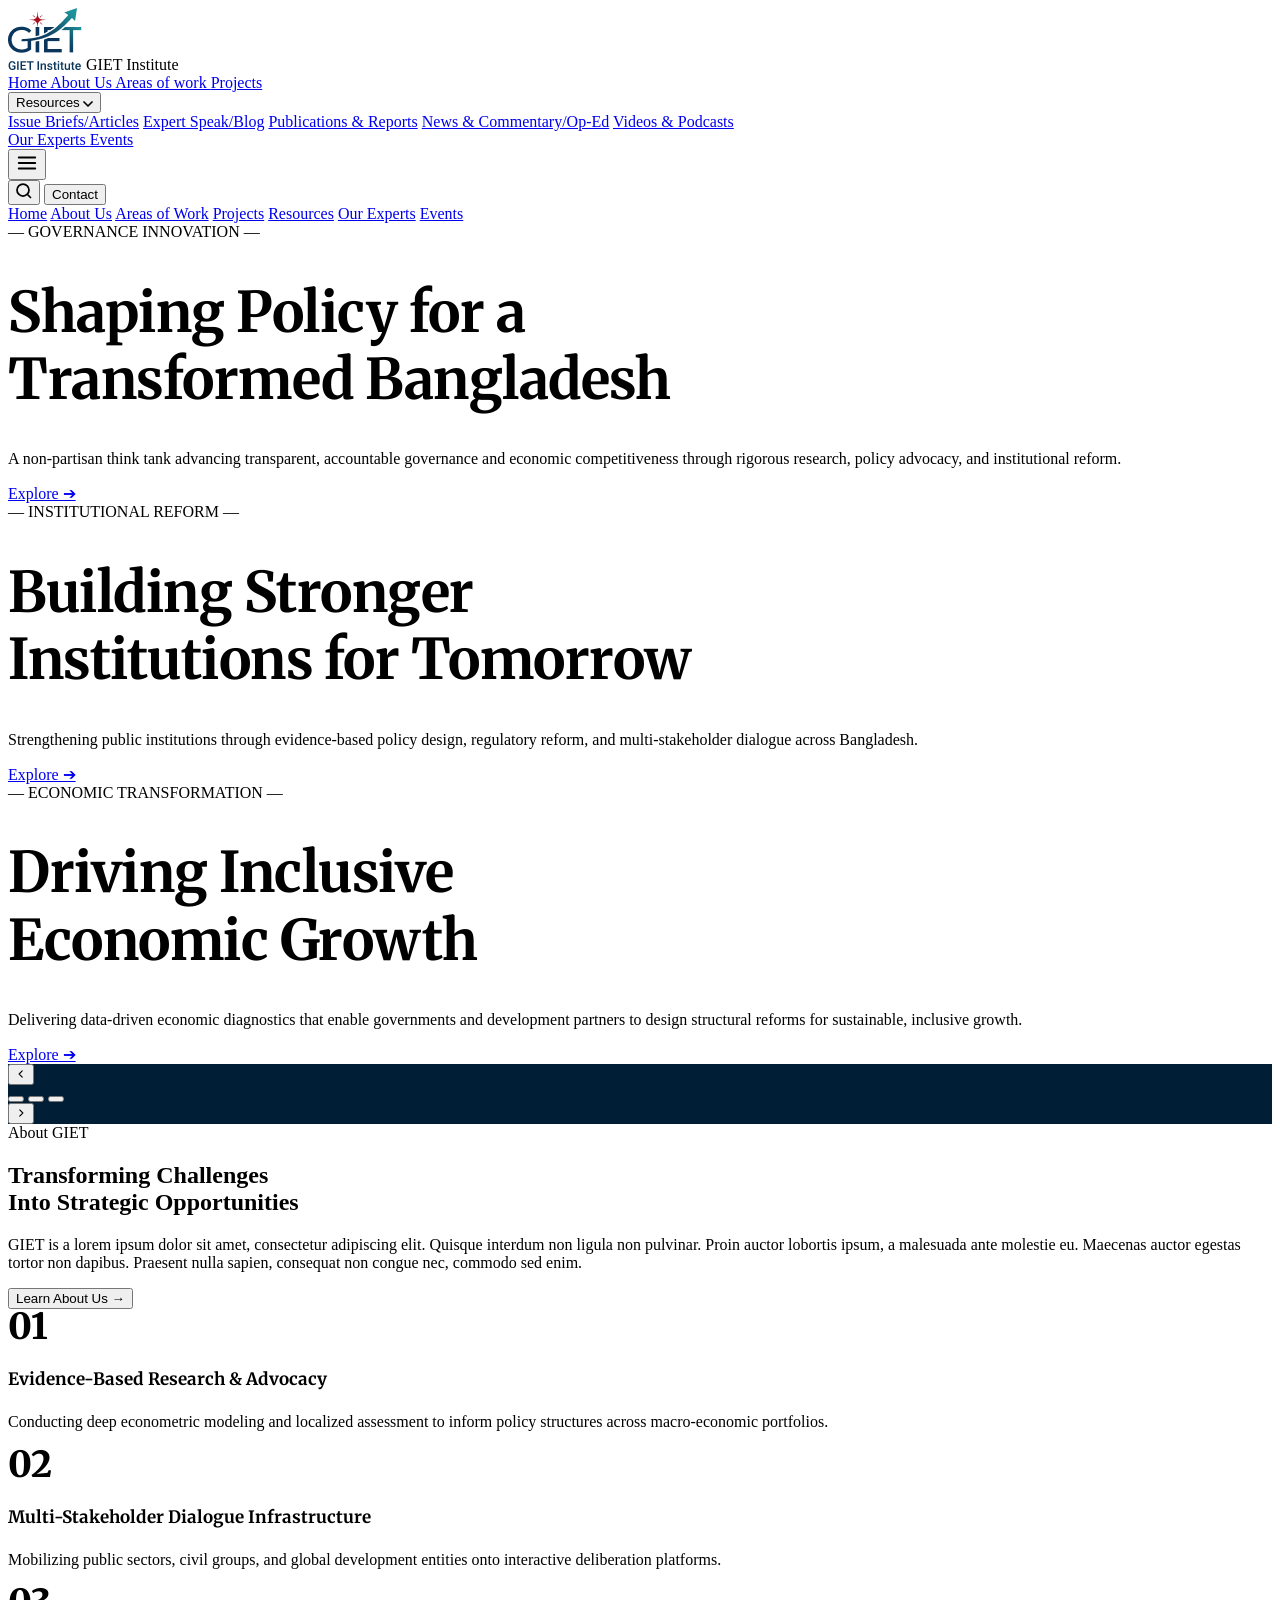
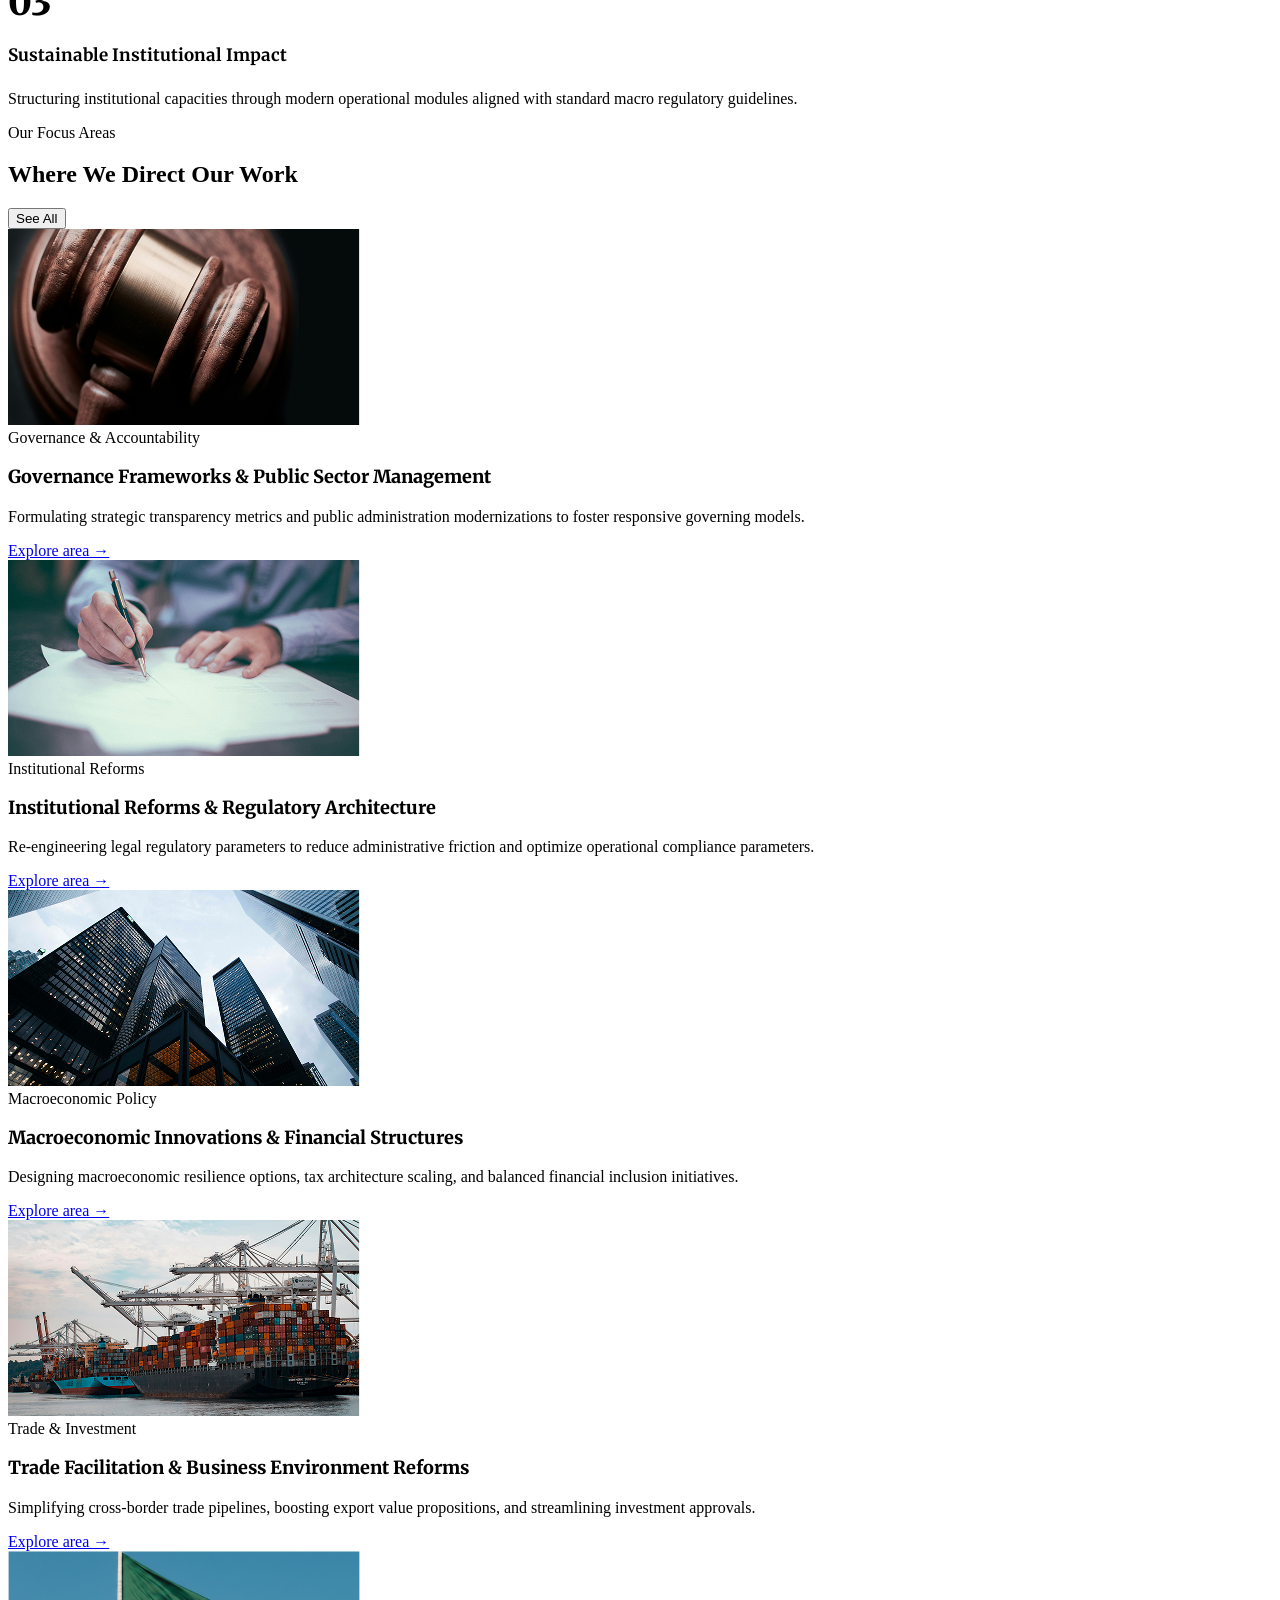
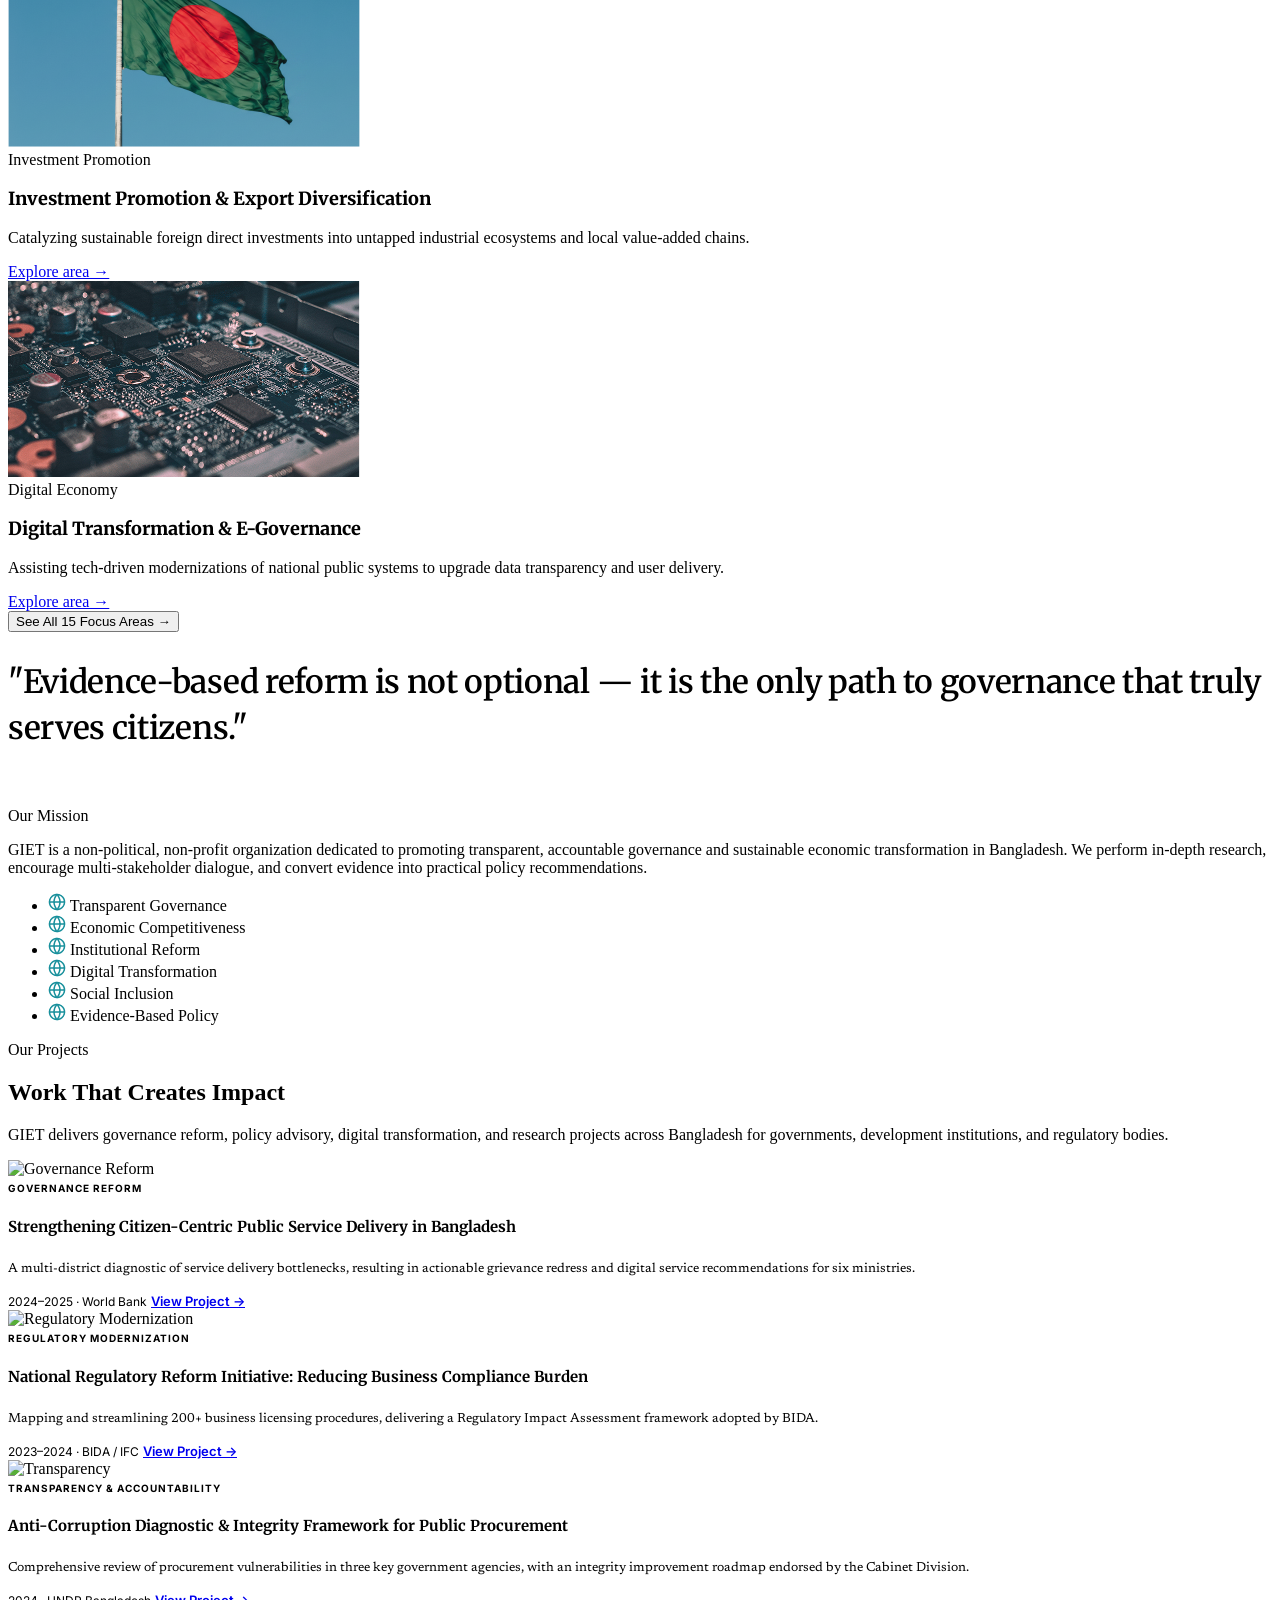
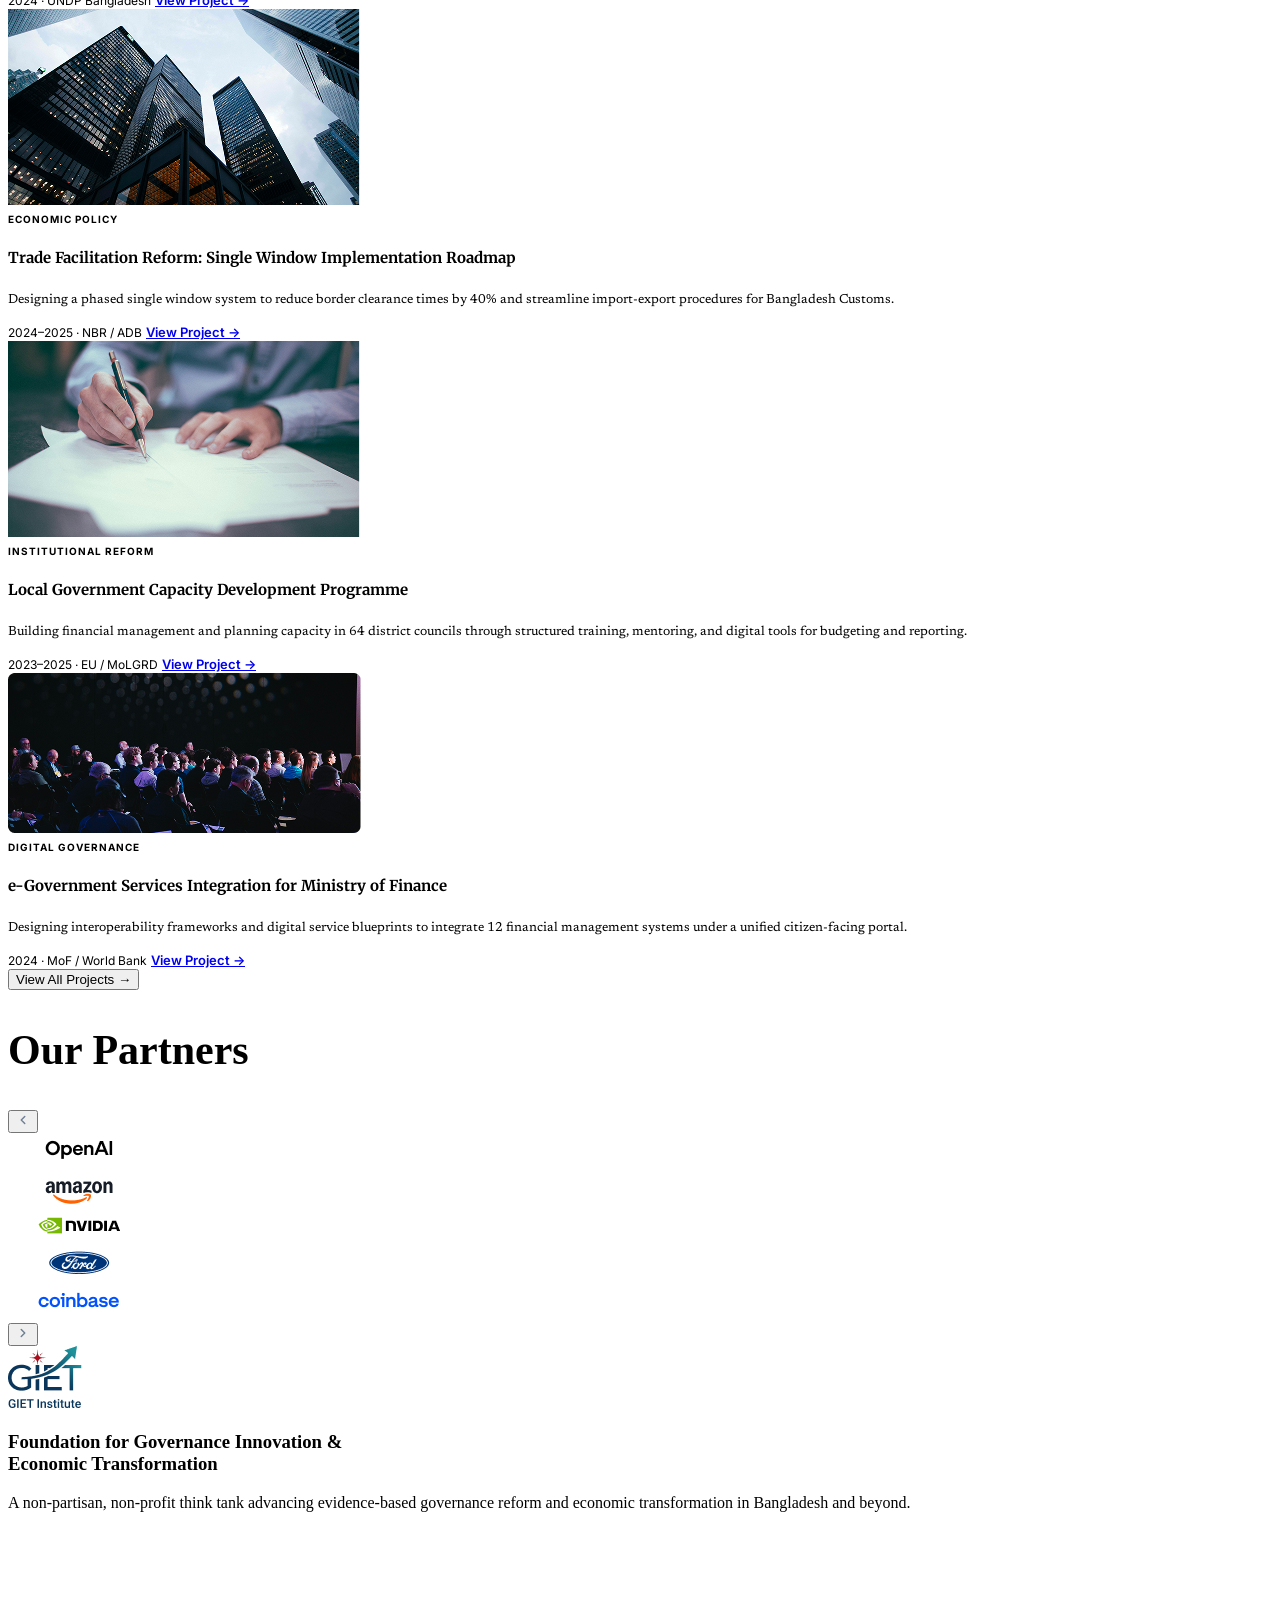
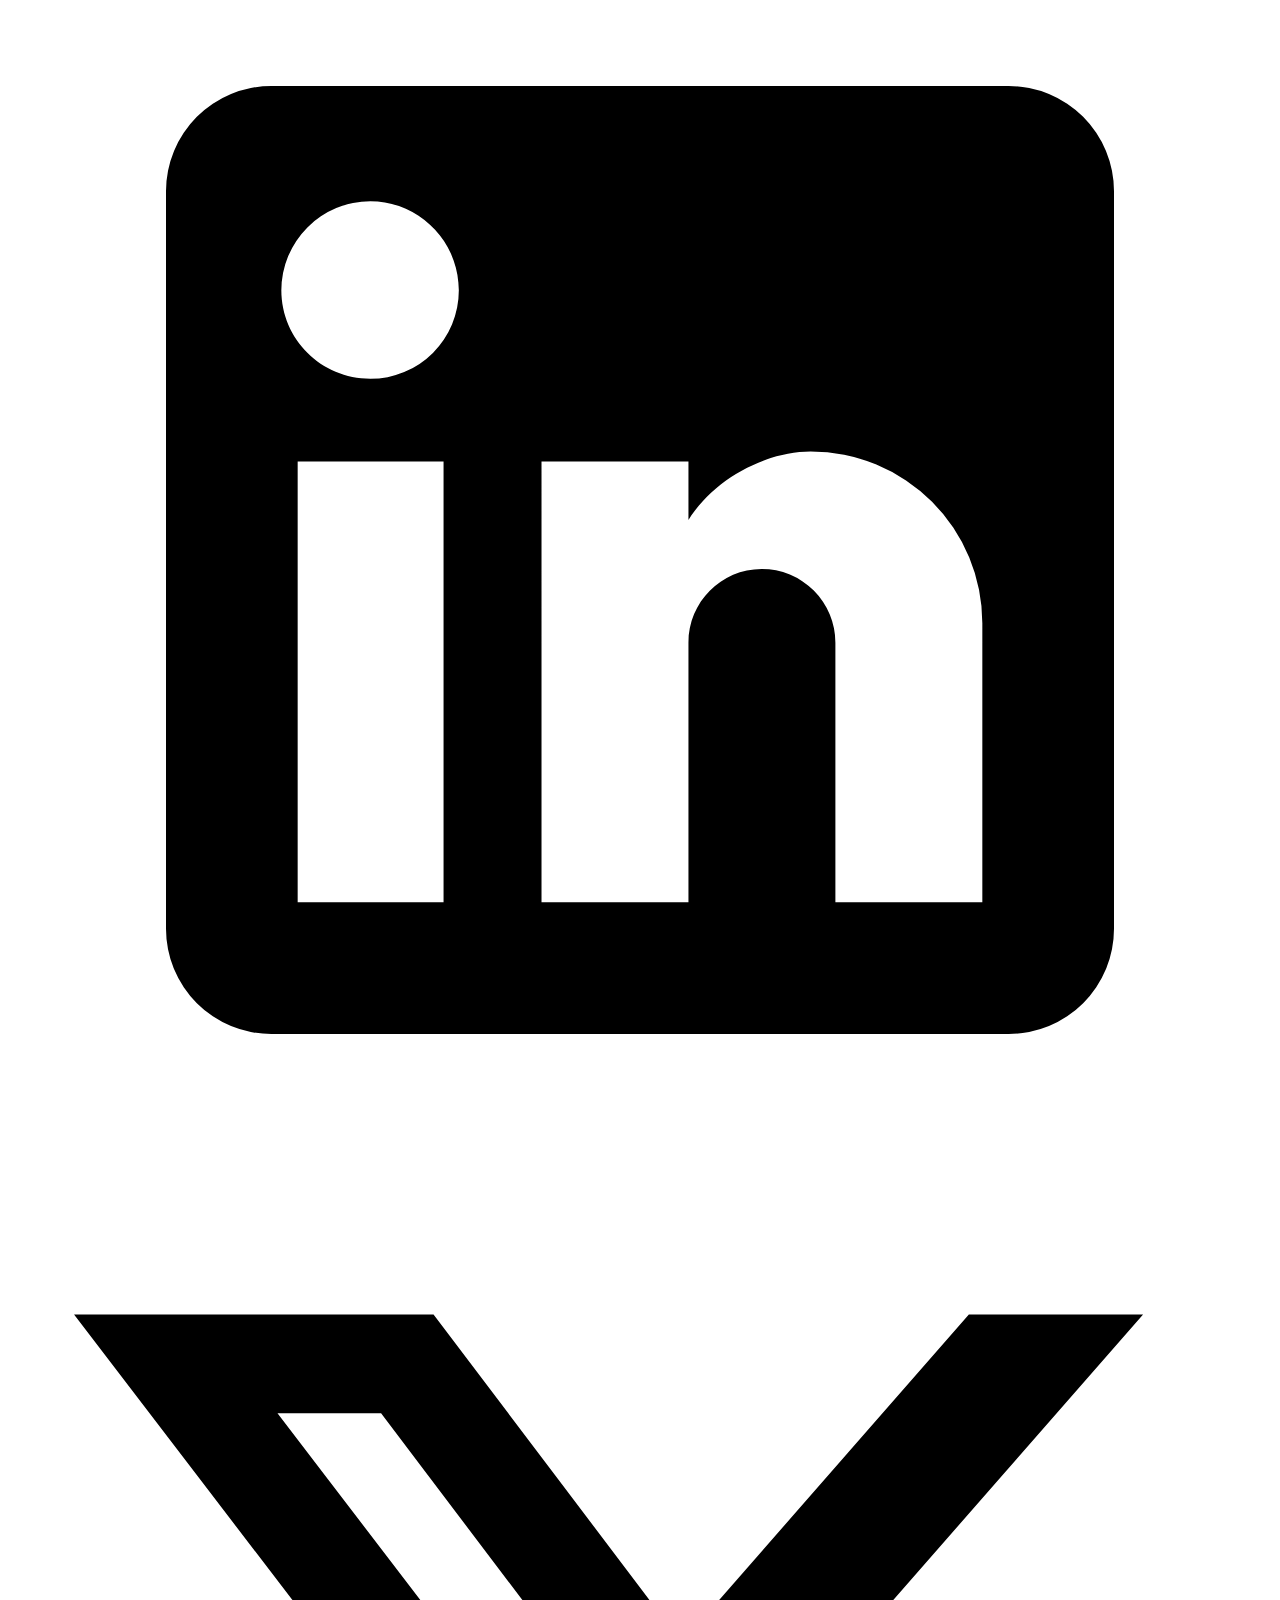
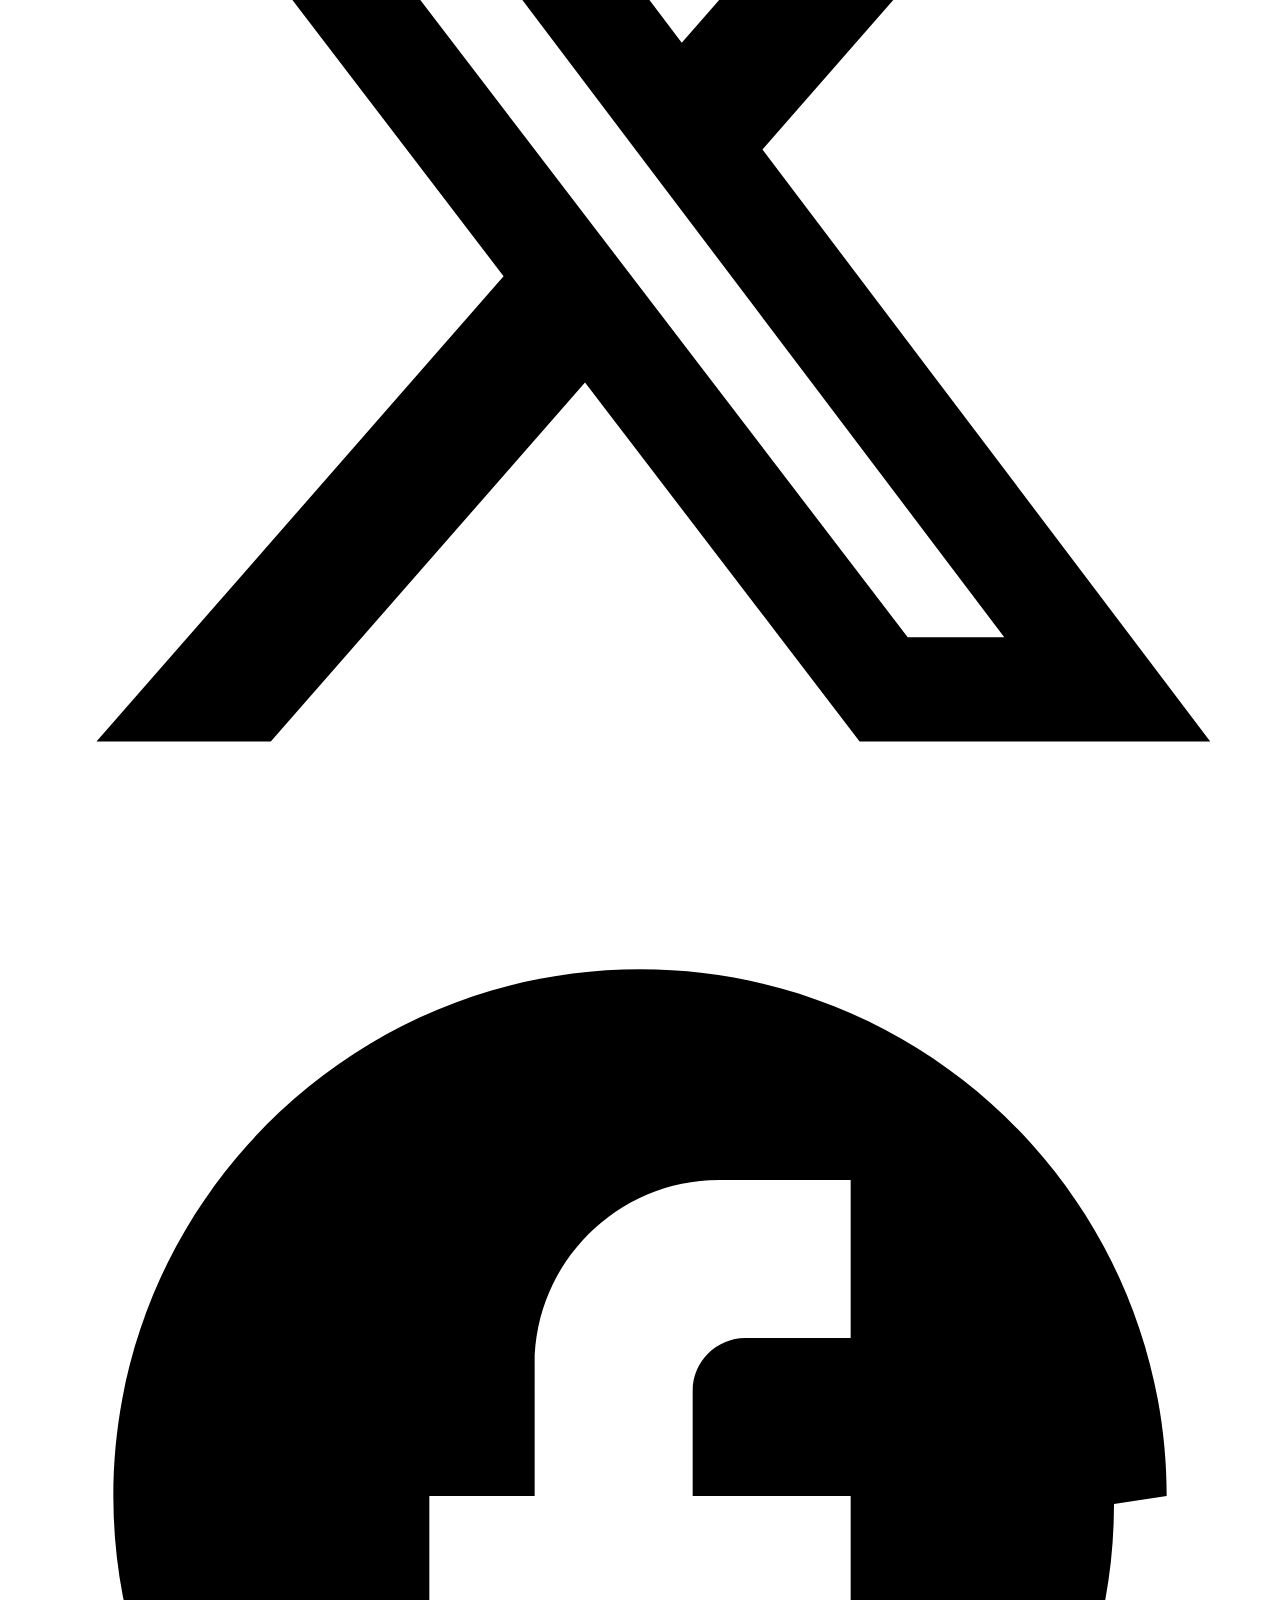
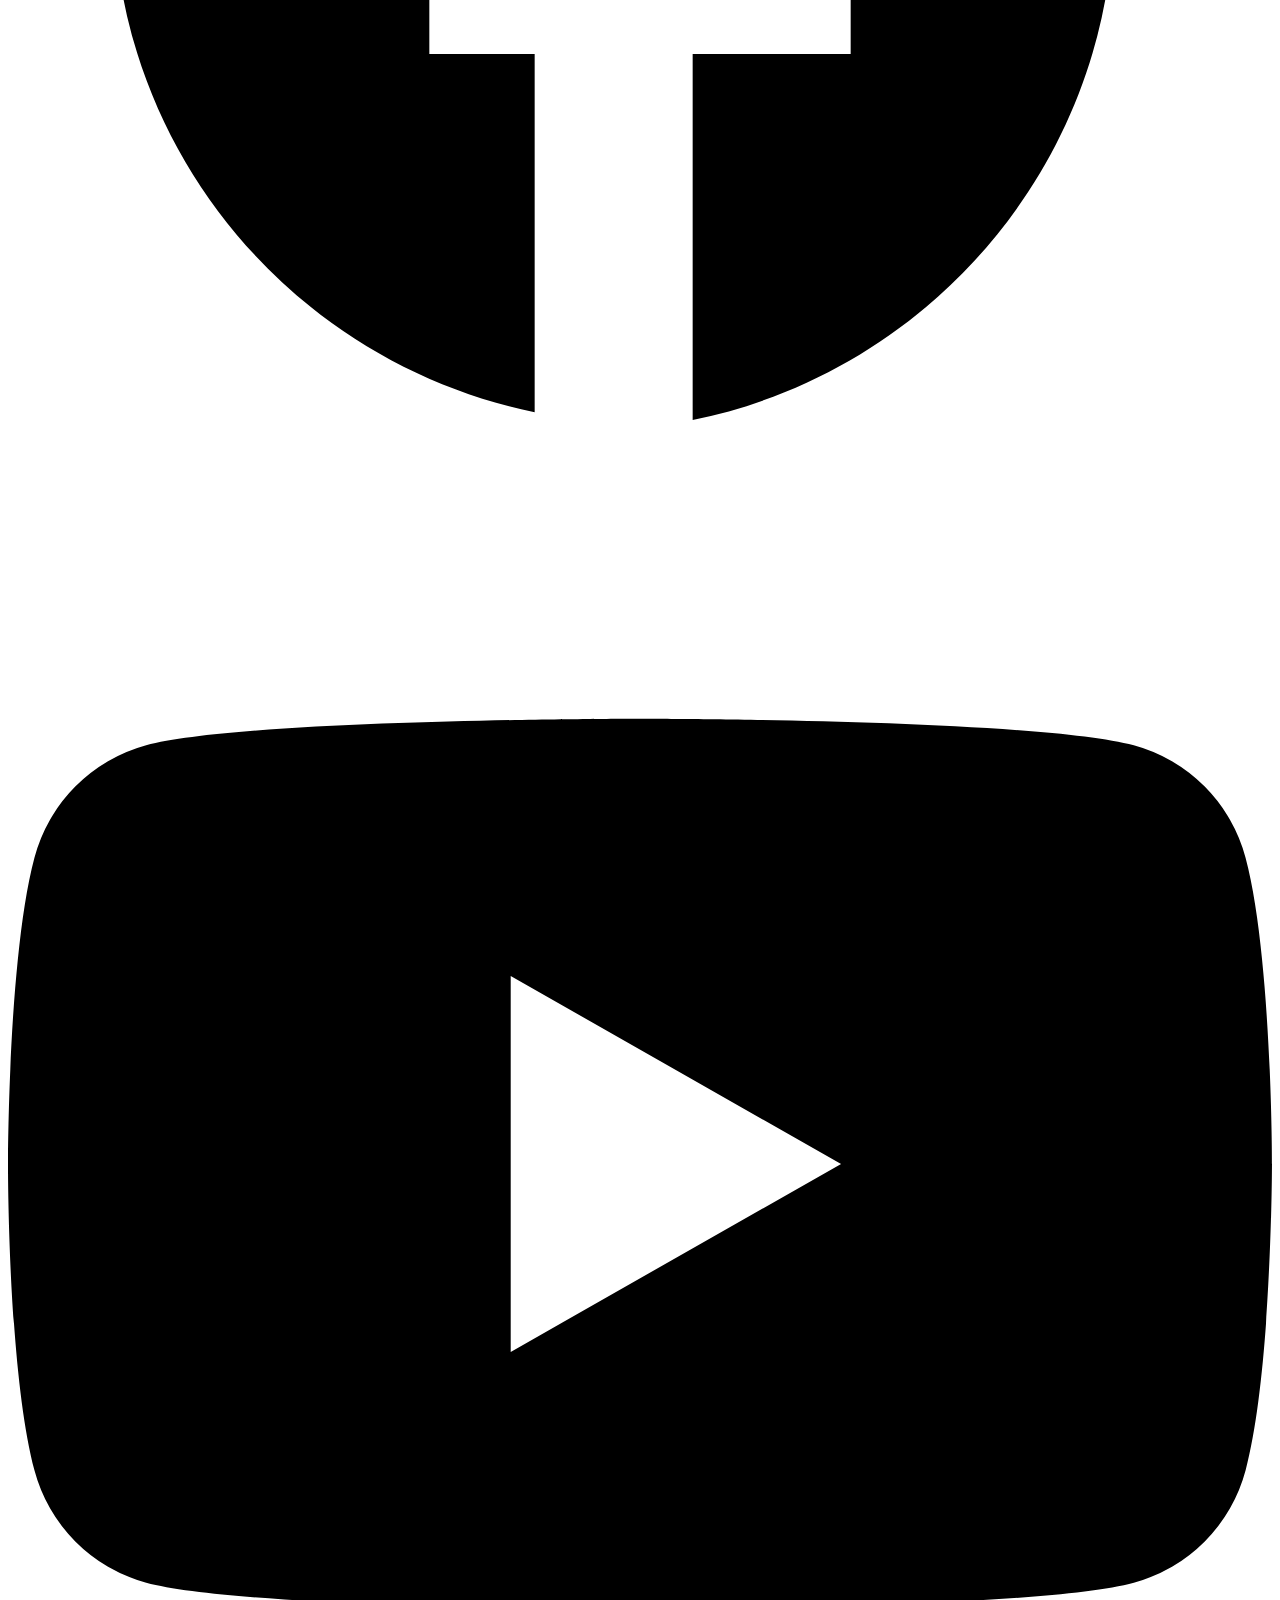
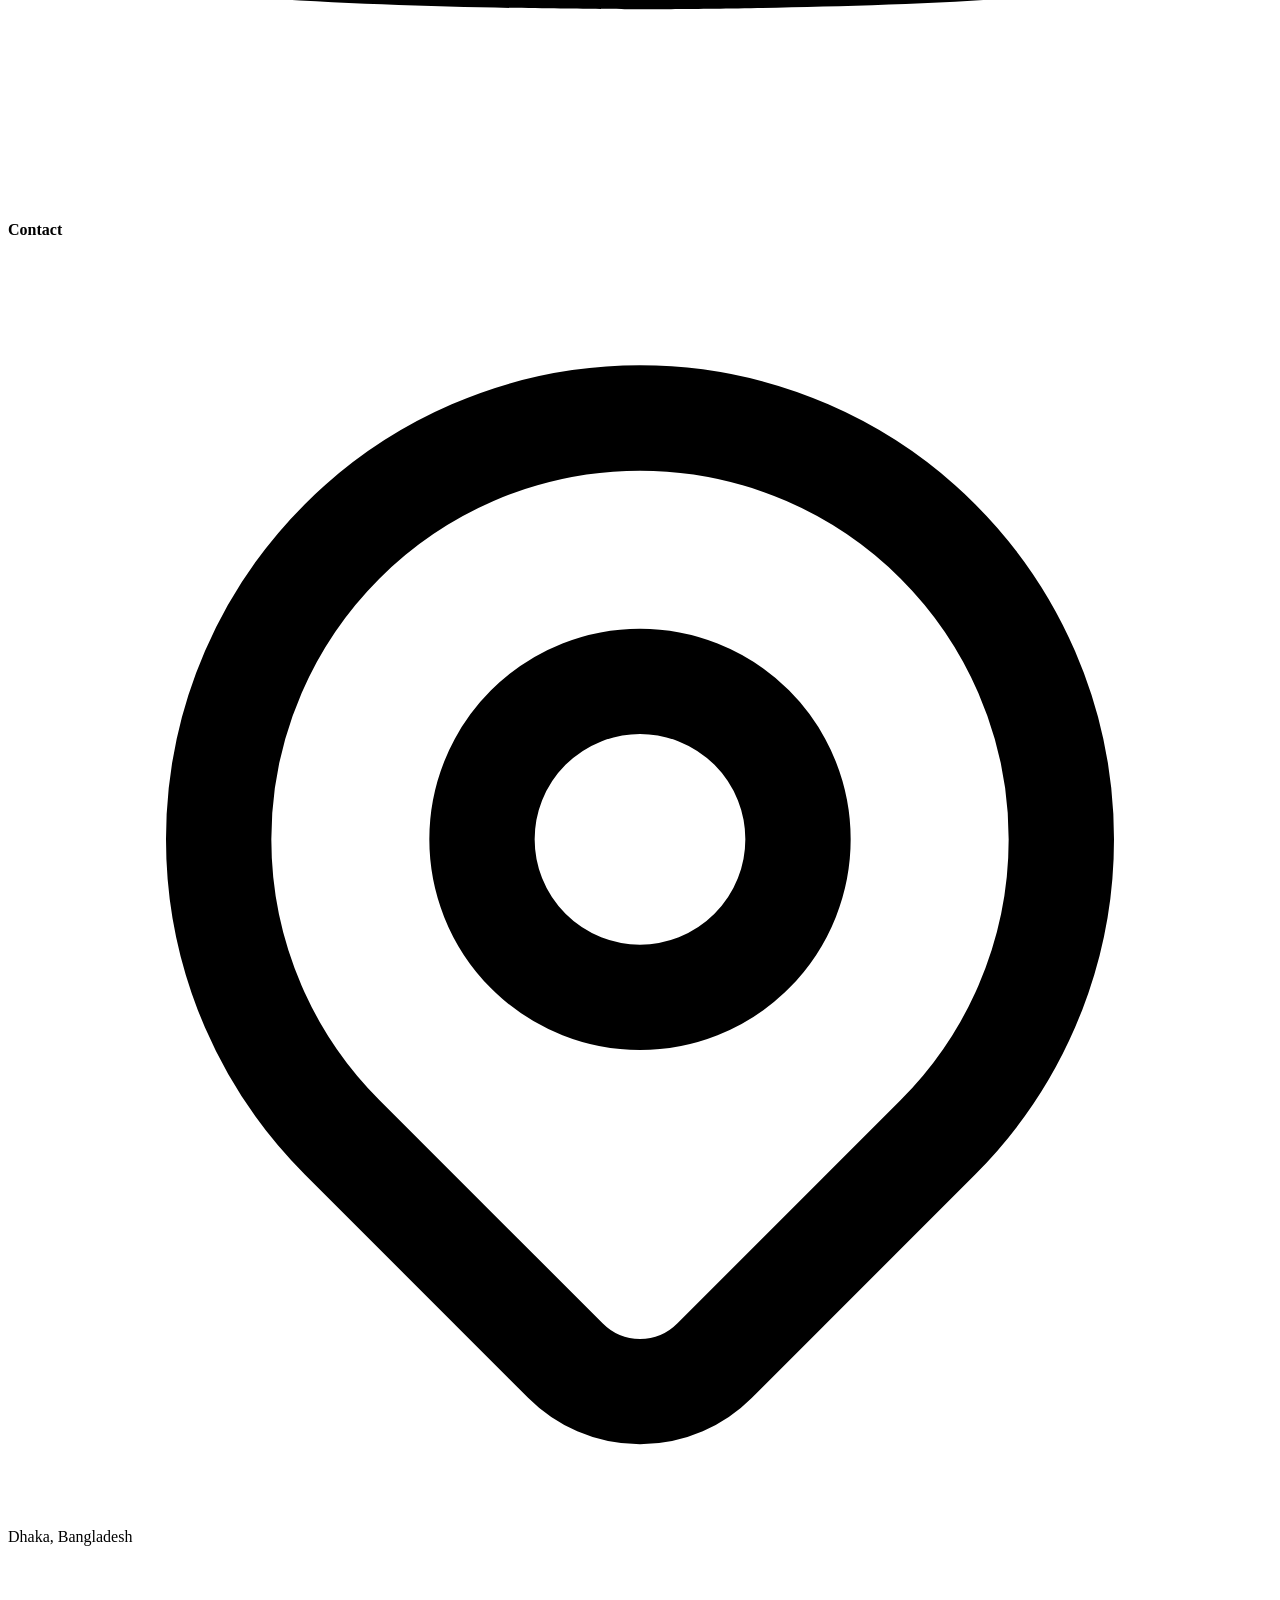
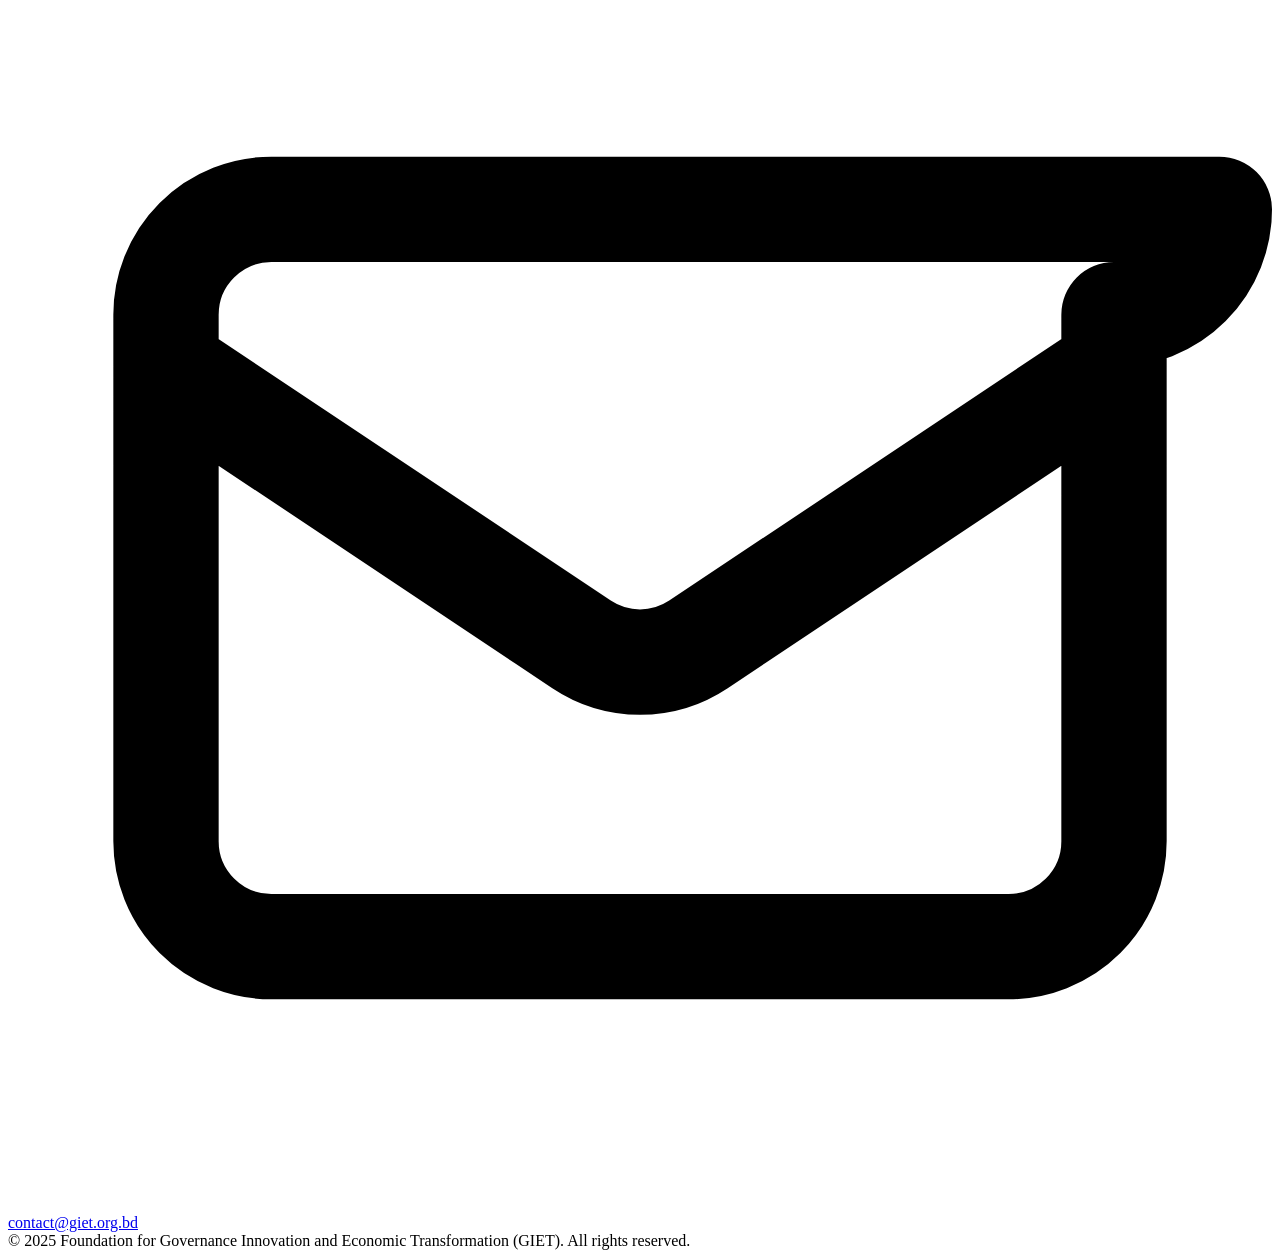
==== commit 82159262: "justify remove" ====
--- a/index.html
+++ b/index.html
@@ -1,4 +1,4 @@
-﻿<!DOCTYPE html>
+<!DOCTYPE html>
 <html lang="en">
 <head>
     <meta charset="UTF-8">
@@ -117,7 +117,7 @@
         <p class="font-['Newsreader'] text-[15px] leading-[26px] text-white/85 max-w-[640px] text-center mb-8">
           A non-partisan think tank advancing transparent, accountable governance and economic competitiveness through rigorous research, policy advocacy, and institutional reform.
         </p>
-        <a href="#" class="font-['Inter'] font-semibold text-[13px] bg-[#BA0C1B] text-white px-[26px] py-[11px] rounded-[4px] flex items-center gap-2 hover:bg-[#960A14] transition-all duration-150 shadow-[0px_4px_4px_0px_rgba(0,0,0,0.25)]">
+        <a href="work.html" class="font-['Inter'] font-semibold text-[13px] bg-[#BA0C1B] text-white px-[26px] py-[11px] rounded-[4px] flex items-center gap-2 hover:bg-[#960A14] transition-all duration-150 shadow-[0px_4px_4px_0px_rgba(0,0,0,0.25)]">
           Explore ➔
         </a>
       </div>
@@ -134,7 +134,7 @@
         <p class="font-['Newsreader'] text-[15px] leading-[26px] text-white/85 max-w-[640px] text-center mb-8">
           Strengthening public institutions through evidence-based policy design, regulatory reform, and multi-stakeholder dialogue across Bangladesh.
         </p>
-        <a href="#" class="font-['Inter'] font-semibold text-[13px] bg-[#BA0C1B] text-white px-[26px] py-[11px] rounded-[4px] flex items-center gap-2 hover:bg-[#960A14] transition-all duration-150 shadow-[0px_4px_4px_0px_rgba(0,0,0,0.25)]">
+        <a href="work.html" class="font-['Inter'] font-semibold text-[13px] bg-[#BA0C1B] text-white px-[26px] py-[11px] rounded-[4px] flex items-center gap-2 hover:bg-[#960A14] transition-all duration-150 shadow-[0px_4px_4px_0px_rgba(0,0,0,0.25)]">
            Explore ➔
         </a>
       </div>
@@ -151,7 +151,7 @@
         <p class="font-['Newsreader'] text-[15px] leading-[26px] text-white/85 max-w-[640px] text-center mb-8">
           Delivering data-driven economic diagnostics that enable governments and development partners to design structural reforms for sustainable, inclusive growth.
         </p>
-        <a href="#" class="font-['Inter'] font-semibold text-[13px] bg-[#BA0C1B] text-white px-[26px] py-[11px] rounded-[4px] flex items-center gap-2 hover:bg-[#960A14] transition-all duration-150 shadow-[0px_4px_4px_0px_rgba(0,0,0,0.25)]">
+        <a href="work.html" class="font-['Inter'] font-semibold text-[13px] bg-[#BA0C1B] text-white px-[26px] py-[11px] rounded-[4px] flex items-center gap-2 hover:bg-[#960A14] transition-all duration-150 shadow-[0px_4px_4px_0px_rgba(0,0,0,0.25)]">
            Explore ➔
         </a>
       </div>
@@ -325,7 +325,7 @@
                 <span class="font-['Newsreader'] font-semibold text-[10.5px] leading-none tracking-[1.47px] text-[#0E606B] uppercase mb-2 block">Governance & Accountability</span>
                 <h3 style="font-family: 'Merriweather', serif; font-weight: 800; font-size: 18px; line-height: 24.3px;" class="text-[#0F172A] mb-3 align-middle">Governance Frameworks & Public Sector Management</h3>
                 <p class="font-['Newsreader'] font-normal text-[13.5px] leading-[23.22px] text-[#1A1A1A] mb-6 flex-grow">Formulating strategic transparency metrics and public administration modernizations to foster responsive governing models.</p>
-                <a href="#" class="font-['Newsreader'] font-semibold text-[12px] leading-[19.8px] tracking-[0.48px] text-[#18909C] hover:text-[#0E606B] flex items-center gap-1 mt-auto">Explore area &rarr;</a>
+                <a href="work.html" class="font-['Newsreader'] font-semibold text-[12px] leading-[19.8px] tracking-[0.48px] text-[#18909C] hover:text-[#0E606B] flex items-center gap-1 mt-auto">Explore area &rarr;</a>
             </div>
         </div>
 
@@ -336,7 +336,7 @@
                 <span class="font-['Newsreader'] font-semibold text-[10.5px] leading-none tracking-[1.47px] text-[#0E606B] uppercase mb-2 block">Institutional Reforms</span>
                 <h3 style="font-family: 'Merriweather', serif; font-weight: 800; font-size: 18px; line-height: 24.3px;" class="text-[#0F172A] mb-3 align-middle">Institutional Reforms & Regulatory Architecture</h3>
                 <p class="font-['Newsreader'] font-normal text-[13.5px] leading-[23.22px] text-[#1A1A1A] mb-6 flex-grow">Re-engineering legal regulatory parameters to reduce administrative friction and optimize operational compliance parameters.</p>
-                <a href="#" class="font-['Newsreader'] font-semibold text-[12px] leading-[19.8px] tracking-[0.48px] text-[#18909C] hover:text-[#0E606B] flex items-center gap-1 mt-auto">Explore area &rarr;</a>
+                <a href="work.html" class="font-['Newsreader'] font-semibold text-[12px] leading-[19.8px] tracking-[0.48px] text-[#18909C] hover:text-[#0E606B] flex items-center gap-1 mt-auto">Explore area &rarr;</a>
             </div>
         </div>
 
@@ -347,7 +347,7 @@
                 <span class="font-['Newsreader'] font-semibold text-[10.5px] leading-none tracking-[1.47px] text-[#0E606B] uppercase mb-2 block">Macroeconomic Policy</span>
                 <h3 style="font-family: 'Merriweather', serif; font-weight: 800; font-size: 18px; line-height: 24.3px;" class="text-[#0F172A] mb-3 align-middle">Macroeconomic Innovations & Financial Structures</h3>
                 <p class="font-['Newsreader'] font-normal text-[13.5px] leading-[23.22px] text-[#1A1A1A] mb-6 flex-grow">Designing macroeconomic resilience options, tax architecture scaling, and balanced financial inclusion initiatives.</p>
-                <a href="#" class="font-['Newsreader'] font-semibold text-[12px] leading-[19.8px] tracking-[0.48px] text-[#18909C] hover:text-[#0E606B] flex items-center gap-1 mt-auto">Explore area &rarr;</a>
+                <a href="work.html" class="font-['Newsreader'] font-semibold text-[12px] leading-[19.8px] tracking-[0.48px] text-[#18909C] hover:text-[#0E606B] flex items-center gap-1 mt-auto">Explore area &rarr;</a>
             </div>
         </div>
 
@@ -358,7 +358,7 @@
                 <span class="font-['Newsreader'] font-semibold text-[10.5px] leading-none tracking-[1.47px] text-[#0E606B] uppercase mb-2 block">Trade & Investment</span>
                 <h3 style="font-family: 'Merriweather', serif; font-weight: 800; font-size: 18px; line-height: 24.3px;" class="text-[#0F172A] mb-3 align-middle">Trade Facilitation & Business Environment Reforms</h3>
                 <p class="font-['Newsreader'] font-normal text-[13.5px] leading-[23.22px] text-[#1A1A1A] mb-6 flex-grow">Simplifying cross-border trade pipelines, boosting export value propositions, and streamlining investment approvals.</p>
-                <a href="#" class="font-['Newsreader'] font-semibold text-[12px] leading-[19.8px] tracking-[0.48px] text-[#18909C] hover:text-[#0E606B] flex items-center gap-1 mt-auto">Explore area &rarr;</a>
+                <a href="work.html" class="font-['Newsreader'] font-semibold text-[12px] leading-[19.8px] tracking-[0.48px] text-[#18909C] hover:text-[#0E606B] flex items-center gap-1 mt-auto">Explore area &rarr;</a>
             </div>
         </div>
 
@@ -369,7 +369,7 @@
                 <span class="font-['Newsreader'] font-semibold text-[10.5px] leading-none tracking-[1.47px] text-[#0E606B] uppercase mb-2 block">Investment Promotion</span>
                 <h3 style="font-family: 'Merriweather', serif; font-weight: 800; font-size: 18px; line-height: 24.3px;" class="text-[#0F172A] mb-3 align-middle">Investment Promotion & Export Diversification</h3>
                 <p class="font-['Newsreader'] font-normal text-[13.5px] leading-[23.22px] text-[#1A1A1A] mb-6 flex-grow">Catalyzing sustainable foreign direct investments into untapped industrial ecosystems and local value-added chains.</p>
-                <a href="#" class="font-['Newsreader'] font-semibold text-[12px] leading-[19.8px] tracking-[0.48px] text-[#18909C] hover:text-[#0E606B] flex items-center gap-1 mt-auto">Explore area &rarr;</a>
+                <a href="work.html" class="font-['Newsreader'] font-semibold text-[12px] leading-[19.8px] tracking-[0.48px] text-[#18909C] hover:text-[#0E606B] flex items-center gap-1 mt-auto">Explore area &rarr;</a>
             </div>
         </div>
 
@@ -380,7 +380,7 @@
                 <span class="font-['Newsreader'] font-semibold text-[10.5px] leading-none tracking-[1.47px] text-[#0E606B] uppercase mb-2 block">Digital Economy</span>
                 <h3 style="font-family: 'Merriweather', serif; font-weight: 800; font-size: 18px; line-height: 24.3px;" class="text-[#0F172A] mb-3 align-middle">Digital Transformation & E-Governance</h3>
                 <p class="font-['Newsreader'] font-normal text-[13.5px] leading-[23.22px] text-[#1A1A1A] mb-6 flex-grow">Assisting tech-driven modernizations of national public systems to upgrade data transparency and user delivery.</p>
-                <a href="#" class="font-['Newsreader'] font-semibold text-[12px] leading-[19.8px] tracking-[0.48px] text-[#18909C] hover:text-[#0E606B] flex items-center gap-1 mt-auto">Explore area &rarr;</a>
+                <a href="work.html" class="font-['Newsreader'] font-semibold text-[12px] leading-[19.8px] tracking-[0.48px] text-[#18909C] hover:text-[#0E606B] flex items-center gap-1 mt-auto">Explore area &rarr;</a>
             </div>
         </div>
 
@@ -391,7 +391,7 @@
                 <span class="font-['Newsreader'] font-semibold text-[10.5px] leading-none tracking-[1.47px] text-[#0E606B] uppercase mb-2 block">Research & Publications</span>
                 <h3 style="font-family: 'Merriweather', serif; font-weight: 800; font-size: 18px; line-height: 24.3px;" class="text-[#0F172A] mb-3 align-middle">Research, Publications & Knowledge Platforms</h3>
                 <p class="font-['Newsreader'] font-normal text-[13.5px] leading-[23.22px] text-[#1A1A1A] mb-6 flex-grow">Publishing rigorous academic papers, analytical white books, and real-time open database metrics for civic research access.</p>
-                <a href="#" class="font-['Newsreader'] font-semibold text-[12px] leading-[19.8px] tracking-[0.48px] text-[#18909C] hover:text-[#0E606B] flex items-center gap-1 mt-auto">Explore area &rarr;</a>
+                <a href="work.html" class="font-['Newsreader'] font-semibold text-[12px] leading-[19.8px] tracking-[0.48px] text-[#18909C] hover:text-[#0E606B] flex items-center gap-1 mt-auto">Explore area &rarr;</a>
             </div>
         </div> -->
 
@@ -402,7 +402,7 @@
                 <span class="font-['Newsreader'] font-semibold text-[10.5px] leading-none tracking-[1.47px] text-[#0E606B] uppercase mb-2 block">Capacity Building</span>
                 <h3 style="font-family: 'Merriweather', serif; font-weight: 800; font-size: 18px; line-height: 24.3px;" class="text-[#0F172A] mb-3 align-middle">Capacity Building & Professional Development</h3>
                 <p class="font-['Newsreader'] font-normal text-[13.5px] leading-[23.22px] text-[#1A1A1A] mb-6 flex-grow">Conducting training seminars for public officers and emerging leaders on programmatic policy execution.</p>
-                <a href="#" class="font-['Newsreader'] font-semibold text-[12px] leading-[19.8px] tracking-[0.48px] text-[#18909C] hover:text-[#0E606B] flex items-center gap-1 mt-auto">Explore area &rarr;</a>
+                <a href="work.html" class="font-['Newsreader'] font-semibold text-[12px] leading-[19.8px] tracking-[0.48px] text-[#18909C] hover:text-[#0E606B] flex items-center gap-1 mt-auto">Explore area &rarr;</a>
             </div>
         </div> -->
 
@@ -413,7 +413,7 @@
                 <span class="font-['Newsreader'] font-semibold text-[10.5px] leading-none tracking-[1.47px] text-[#0E606B] uppercase mb-2 block">Social Inclusion</span>
                 <h3 style="font-family: 'Merriweather', serif; font-weight: 800; font-size: 18px; line-height: 24.3px;" class="text-[#0F172A] mb-3 align-middle">Social Inclusion, Equity & Human Capital</h3>
                 <p class="font-['Newsreader'] font-normal text-[13.5px] leading-[23.22px] text-[#1A1A1A] mb-6 flex-grow">Advocating for marginalized access, sustainable livelihood infrastructure, and balanced resource access maps.</p>
-                <a href="#" class="font-['Newsreader'] font-semibold text-[12px] leading-[19.8px] tracking-[0.48px] text-[#18909C] hover:text-[#0E606B] flex items-center gap-1 mt-auto">Explore area &rarr;</a>
+                <a href="work.html" class="font-['Newsreader'] font-semibold text-[12px] leading-[19.8px] tracking-[0.48px] text-[#18909C] hover:text-[#0E606B] flex items-center gap-1 mt-auto">Explore area &rarr;</a>
             </div>
         </div> -->
 
@@ -713,16 +713,16 @@
 </p>
             
             <div class="flex items-center gap-[12px]">
-                <a href="#" class="w-[34px] h-[34px] bg-white/5 border border-white/10 rounded-[8px] flex items-center justify-center text-white/70 hover:text-white hover:bg-white/10 transition-all cursor-pointer">
+                <a href="contact.html" class="w-[34px] h-[34px] bg-white/5 border border-white/10 rounded-[8px] flex items-center justify-center text-white/70 hover:text-white hover:bg-white/10 transition-all cursor-pointer">
                     <svg class="w-4 h-4 fill-current" viewBox="0 0 24 24"><path d="M19 3a2 2 0 0 1 2 2v14a2 2 0 0 1-2 2H5a2 2 0 0 1-2-2V5a2 2 0 0 1 2-2h14m-.5 15.5v-5.3a3.26 3.26 0 0 0-3.26-3.26c-.85 0-1.84.52-2.32 1.3v-1.11h-2.79v8.37h2.79v-4.93c0-.77.62-1.4 1.39-1.4a1.4 1.4 0 0 1 1.4 1.4v4.93h2.79M6.88 8.56a1.68 1.68 0 0 0 1.68-1.68c0-.93-.75-1.69-1.68-1.69a1.69 1.69 0 0 0-1.69 1.69c0 .93.76 1.68 1.69 1.68m1.39 9.94v-8.37H5.5v8.37h2.77z"/></svg>
                 </a>
-                <a href="#" class="w-[34px] h-[34px] bg-white/5 border border-white/10 rounded-[8px] flex items-center justify-center text-white/70 hover:text-white hover:bg-white/10 transition-all cursor-pointer">
+                <a href="contact.html" class="w-[34px] h-[34px] bg-white/5 border border-white/10 rounded-[8px] flex items-center justify-center text-white/70 hover:text-white hover:bg-white/10 transition-all cursor-pointer">
                     <svg class="w-[14px] h-[14px] fill-current" viewBox="0 0 24 24"><path d="M18.244 2.25h3.308l-7.227 8.26 8.502 11.24H16.17l-5.214-6.817L4.99 21.75H1.68l7.73-8.835L1.254 2.25H8.08l4.713 6.231zm-1.161 17.52h1.833L7.084 4.126H5.117z"/></svg>
                 </a>
-                <a href="#" class="w-[34px] h-[34px] bg-white/5 border border-white/10 rounded-[8px] flex items-center justify-center text-white/70 hover:text-white hover:bg-white/10 transition-all cursor-pointer">
+                <a href="contact.html" class="w-[34px] h-[34px] bg-white/5 border border-white/10 rounded-[8px] flex items-center justify-center text-white/70 hover:text-white hover:bg-white/10 transition-all cursor-pointer">
                     <svg class="w-4 h-4 fill-current" viewBox="0 0 24 24"><path d="M22 12c0-5.52-4.48-10-10-10S2 6.48 2 12c0 4.84 3.44 8.87 8 9.8V15H8v-3h2V9.5C10 7.57 11.57 6 13.5 6H16v3h-2c-.55 0-1 .45-1 1v2h3v3h-3v6.95c4.56-.93 8-4.96 8-9.8z"/></svg>
                 </a>
-                <a href="#" class="w-[34px] h-[34px] bg-white/5 border border-white/10 rounded-[8px] flex items-center justify-center text-white/70 hover:text-white hover:bg-white/10 transition-all cursor-pointer">
+                <a href="contact.html" class="w-[34px] h-[34px] bg-white/5 border border-white/10 rounded-[8px] flex items-center justify-center text-white/70 hover:text-white hover:bg-white/10 transition-all cursor-pointer">
                     <svg class="w-4 h-4 fill-current" viewBox="0 0 24 24"><path d="M23.498 6.186a3.016 3.016 0 0 0-2.122-2.136C19.505 3.545 12 3.545 12 3.545s-7.505 0-9.377.505A3.017 3.017 0 0 0 .502 6.186C0 8.07 0 12 0 12s0 3.93.502 5.814a3.016 3.016 0 0 0 2.122 2.136c1.871.505 9.376.505 9.376.505s7.505 0 9.377-.505a3.015 3.015 0 0 0 2.122-2.136C24 15.93 24 12 24 12s0-3.93-.502-5.814zM9.545 15.568V8.432L15.818 12l-6.273 3.568z"/></svg>
                 </a>
             </div>
